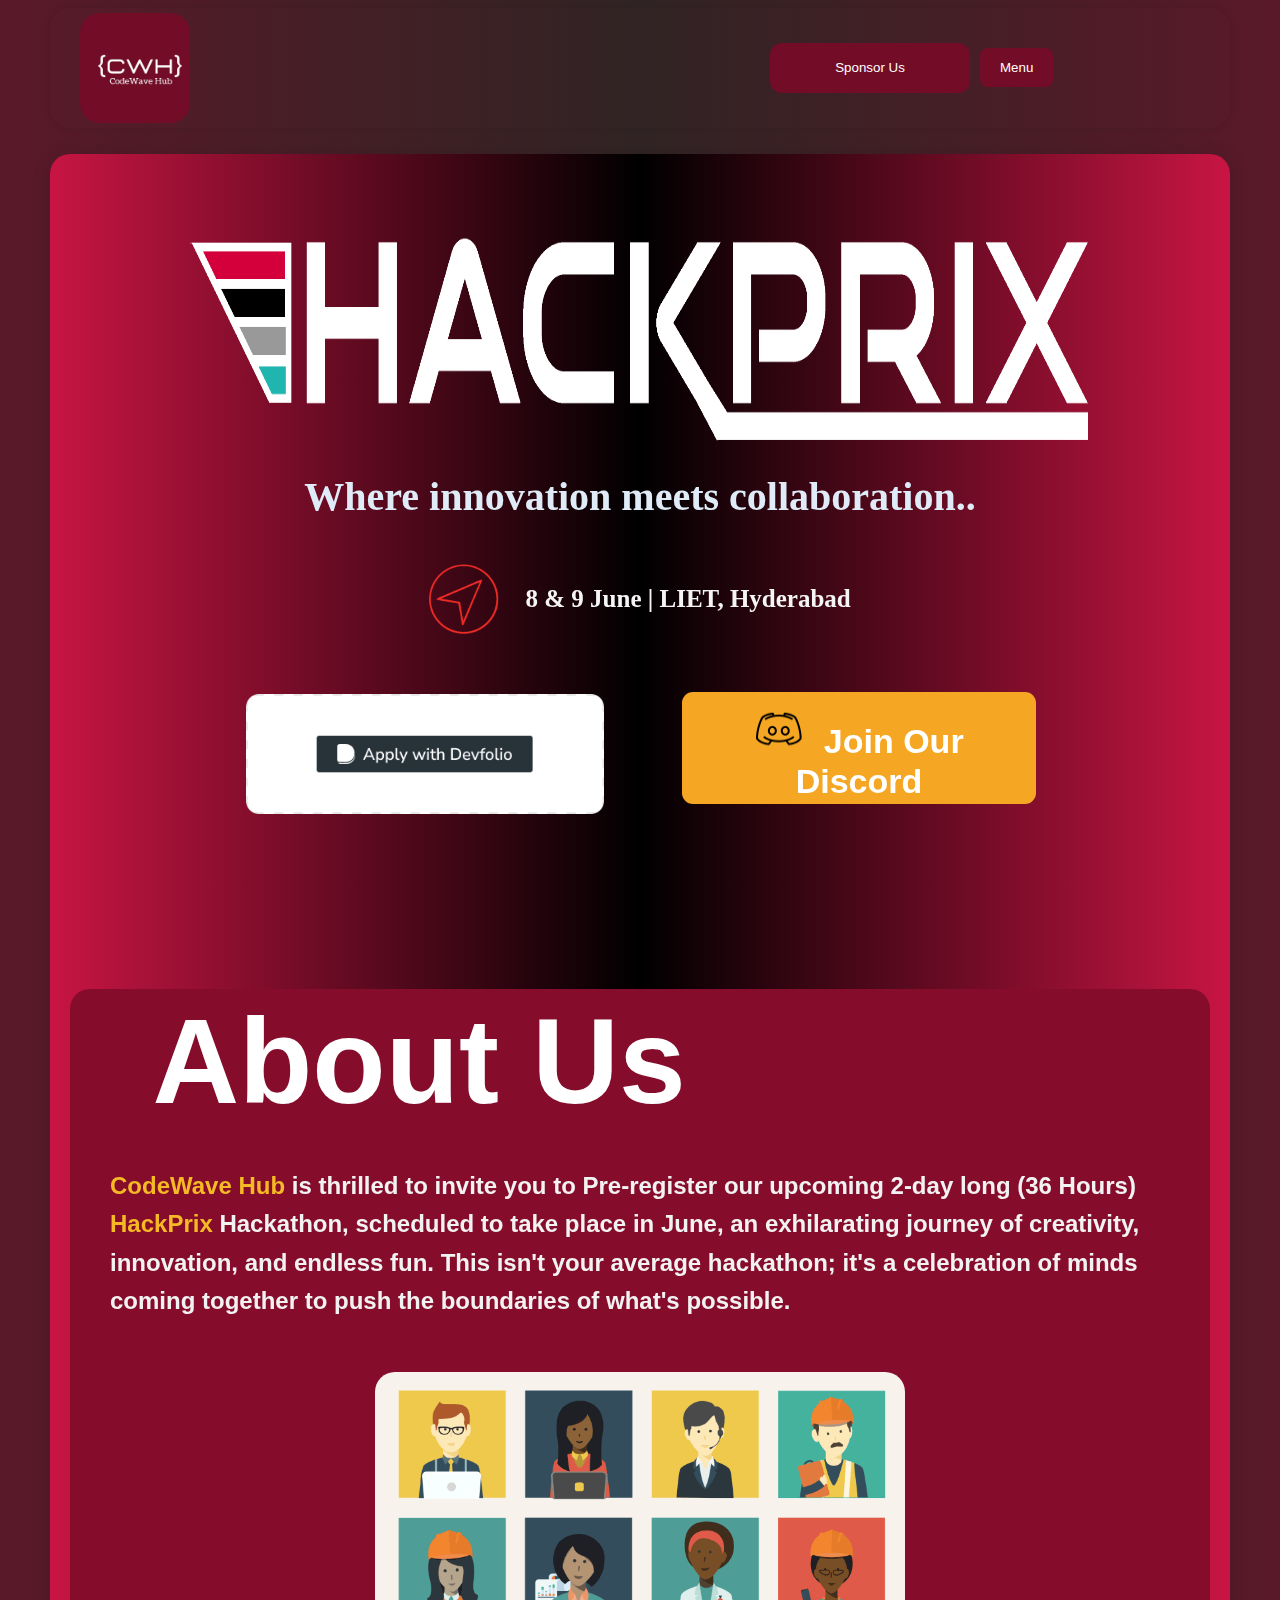
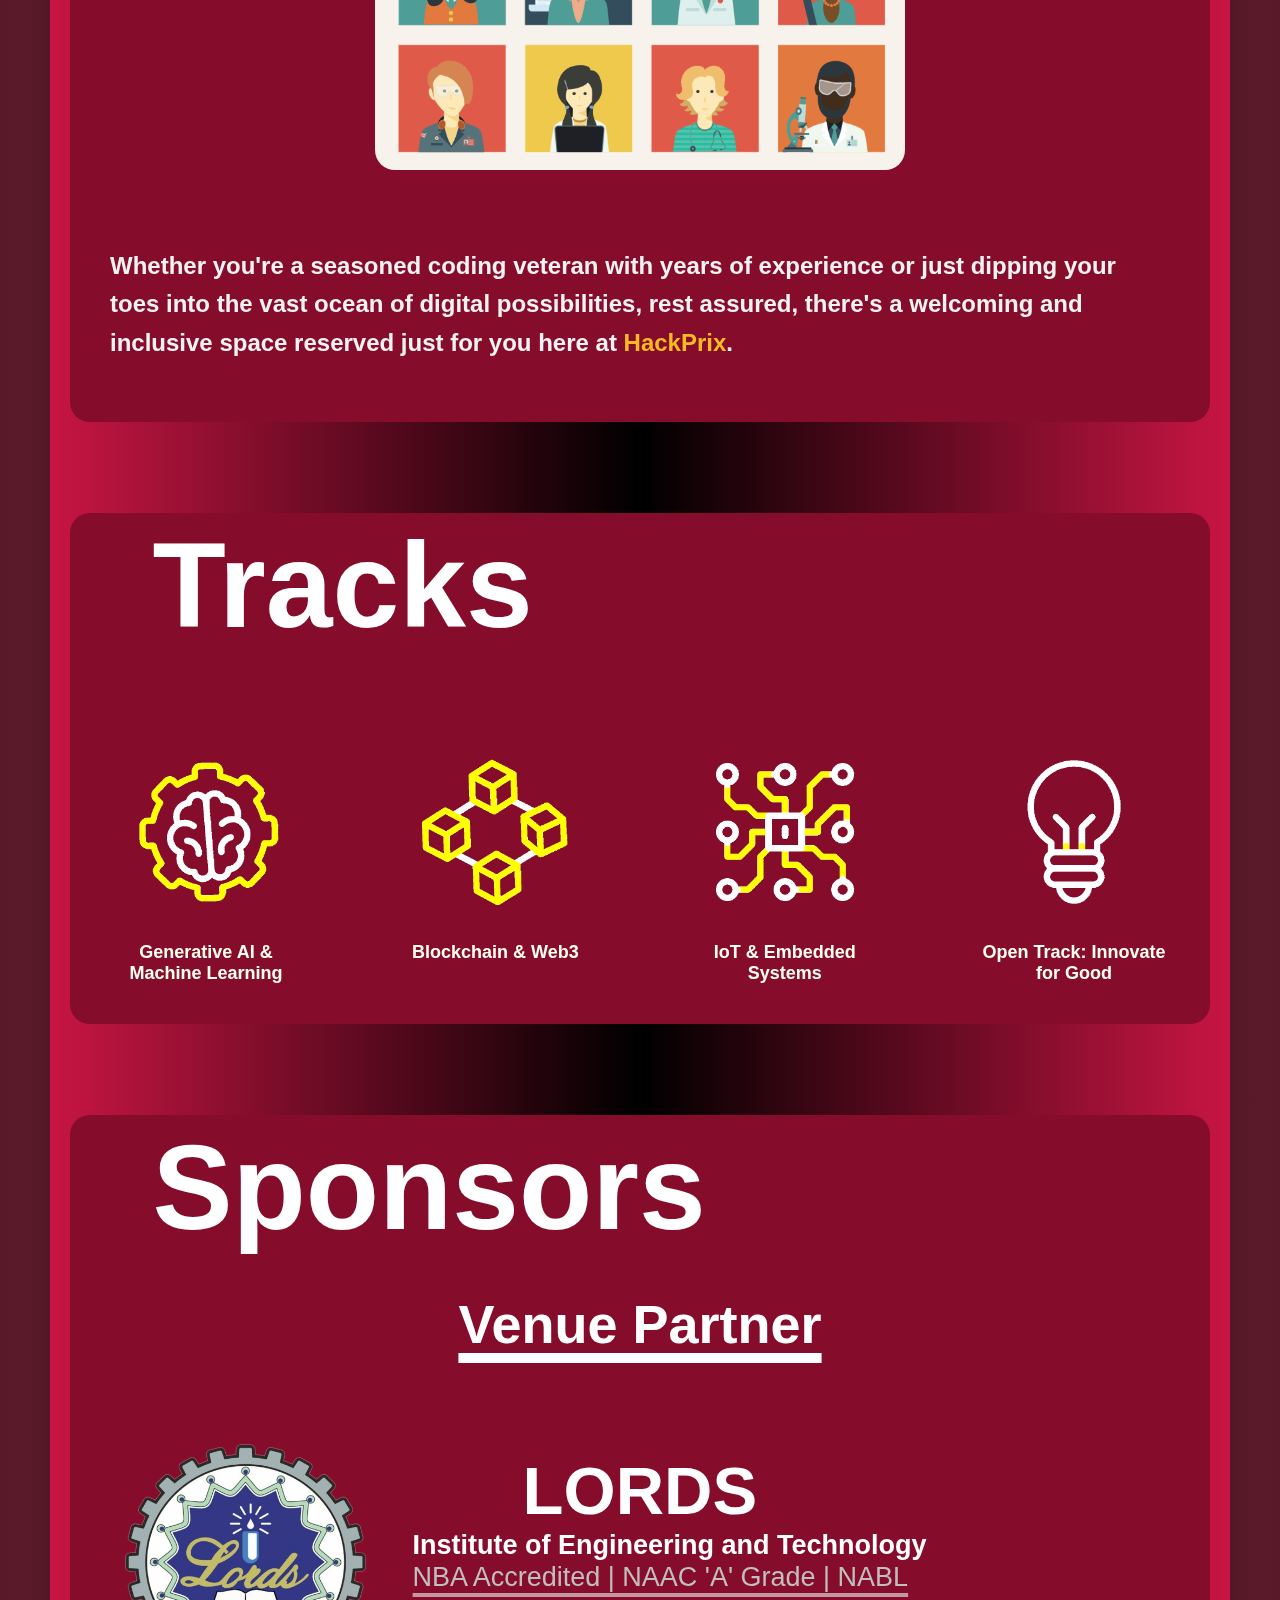
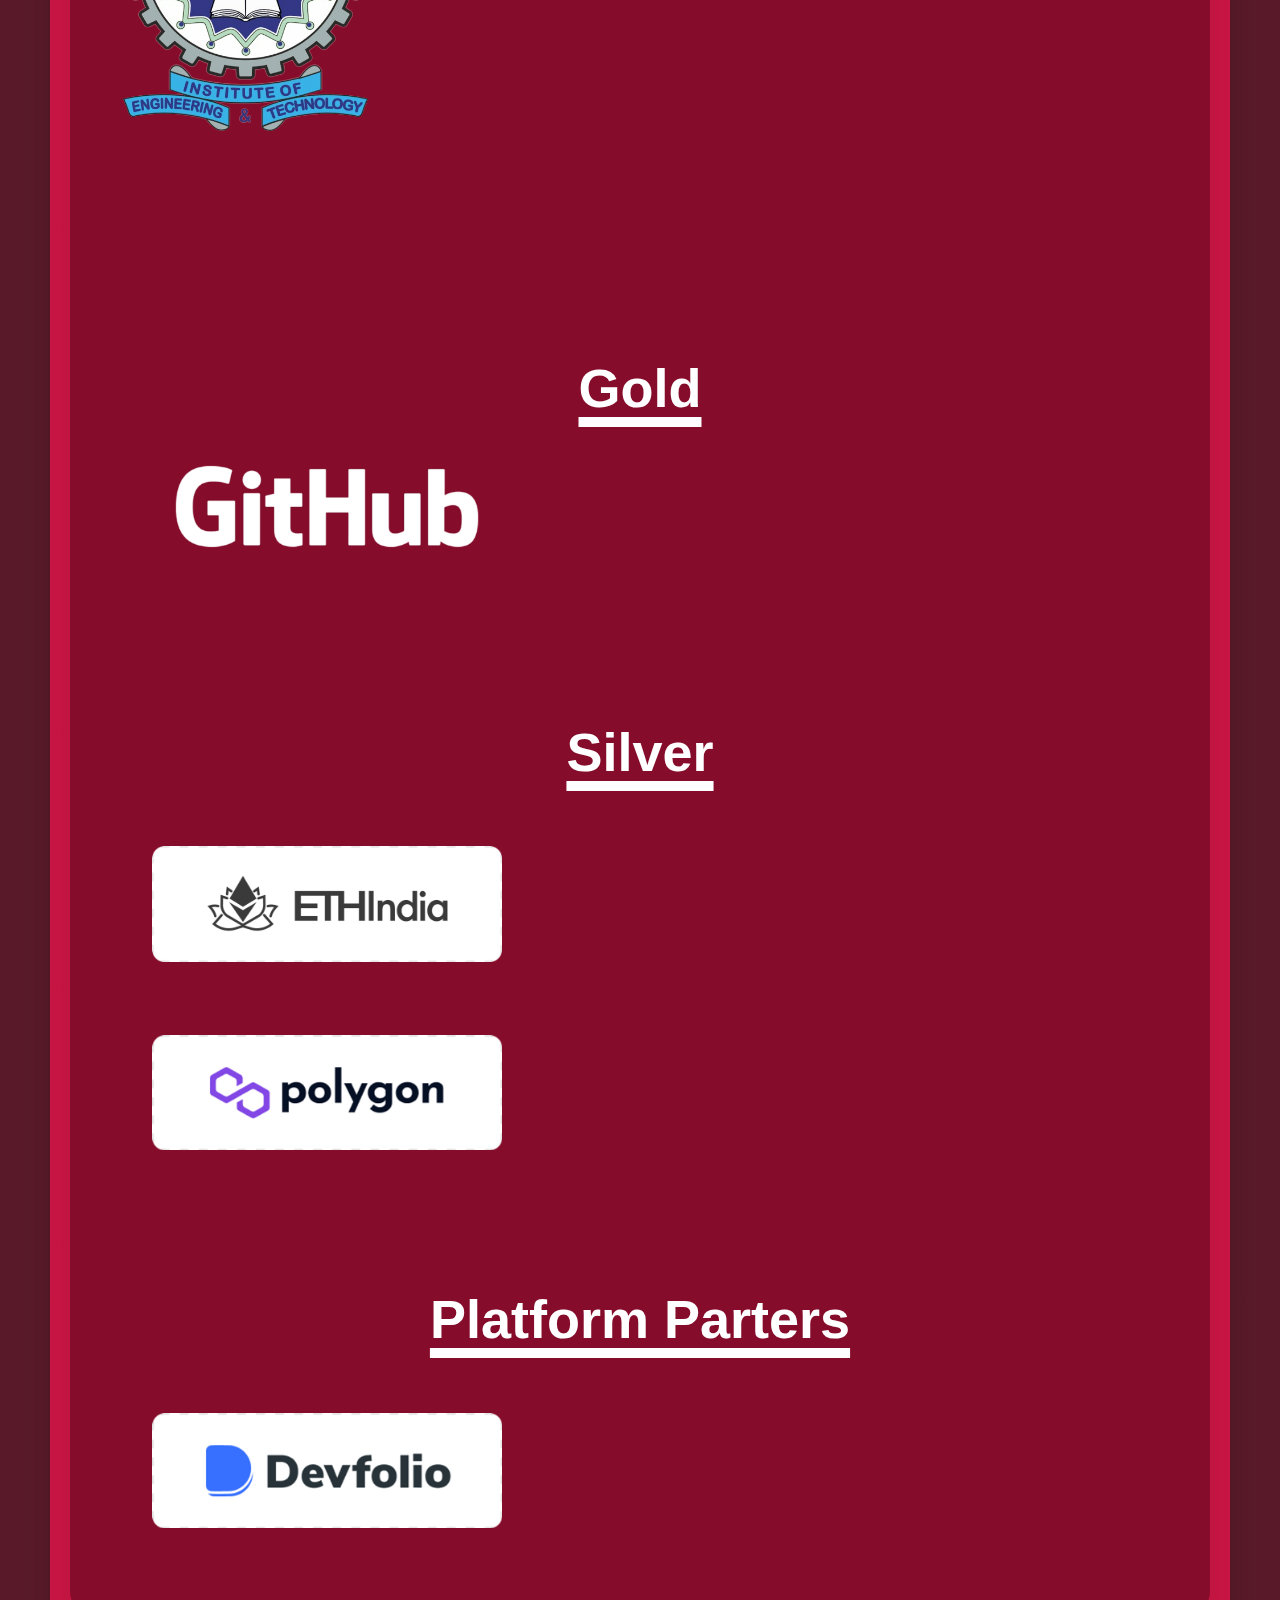
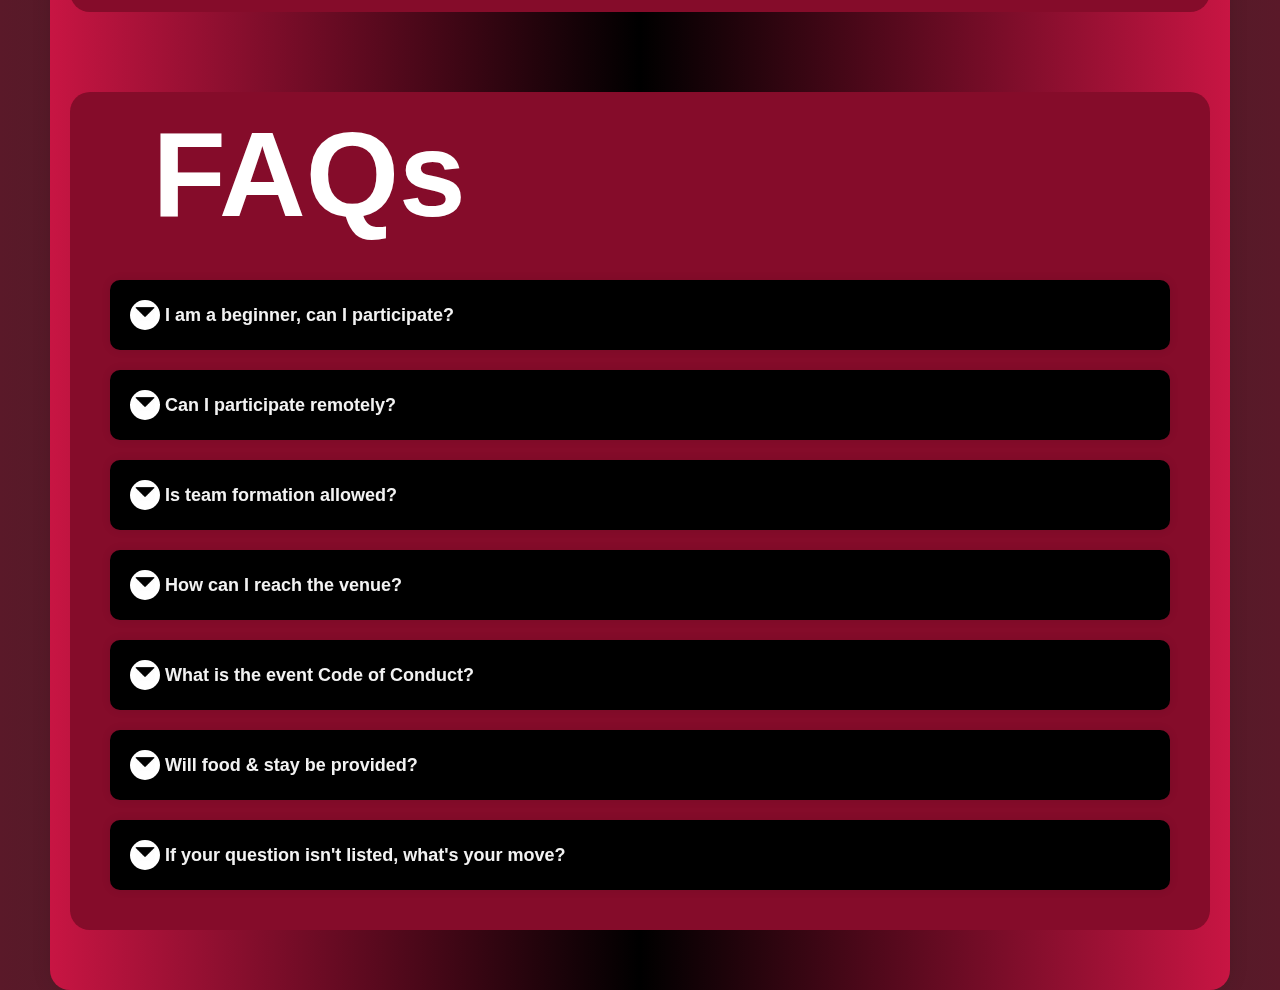
==== index.html @ 8ab07e9d "Update index.html" ====
<!DOCTYPE html>
<html lang="en">
<head>
  <meta charset="UTF-8">
  <meta name="viewport" content="width=device-width, initial-scale=1.0">
  <title>HackPrix</title>
  <link rel="stylesheet" href="responsive.css">
  <link rel="stylesheet" href="responsive1.css">
  <link rel="stylesheet" href="responsive2.css">
  <link rel="stylesheet" href="responsive3.css">
</head>
<body>
  <div class="video-background">
    <video autoplay loop muted>
      <source src="images/flag.mp4" type="video/mp4">
      Your browser does not support the video tag.
    </video>
  </div>
  <!-- Navigation container -->
  <div class="nav-container" id="navContainer">
    <!-- Navigation bar -->
    <nav>
      <div class="logo-container"> <!-- New logo container -->
        <div class="logo">
          <img src="images/CWH white.png" alt="Hackathon Logo">
        </div>
      </div>
      <div class="sponsor-btn">
        <button onclick="downloadPDF()">Sponsor Us</button>
      </div>    
      <div class="dropdown">
        <button class="dropbtn">Menu</button>
        <div class="dropdown-content">
          <a href="#about">About</a>
          <a href="#tracks">Tracks</a>
          <a href="#sponsors">Sponsors</a>
          <a href="#faqs">FAQs</a>
          <a href="#contact">Contact</a>
        </div>
      </div>
    </nav>
  </div>
</body>
</html>

  <div class="main-container">
    <div class="hackathon-info">
        <img src="images/1 HP Final logo white.PNG" alt="Hackathon Logo">
        <h2>Where innovation meets collaboration..</h2>
        <p><strong><a href="https://www.bing.com/ck/a?!&&p=c4b94406679c595bJmltdHM9MTcxMzMxMjAwMCZpZ3VpZD0wMTA1NWM1My03YzlkLTY4NDYtMjQzZC00Zjg5N2QzMDY5MzMmaW5zaWQ9NTkxMQ&ptn=3&ver=2&hsh=3&fclid=01055c53-7c9d-6846-243d-4f897d306933&u=[base64]&ntb=1"><img src="images/map.png" alt="Map Icon" class="map-icon"></a> 8 & 9 June | LIET, Hyderabad</strong></p>
        <div class="buttons">
          <a href="https://hackprix.devfolio.co/">
            <img src="images/applywithdevfolio1.png" alt="Apply with DEVFOLIO" class="devfolio-image">
          </a>          
            <button><a href="https://discord.com/invite/EbfEhyaNWK"><img src="images/discord.jpg" alt="Discord"> Join Our Discord</a></button>
        </div>
    </div>

    <!-- About Us section -->
    <section id="about" class="container">
      <div class="heading-container">
        <h1 class="back-text"></h1>
        <h1 class="front-text">About Us</h1>
      </div>
      <div class="content">
        <p style="text-align: left;">
          <span style="font-weight: bold; color: #f4b924;">CodeWave Hub</span> is thrilled to invite you to Pre-register our upcoming 2-day long (36 Hours) <span style="font-weight: bold; color: #f4b924;">HackPrix</span> Hackathon, scheduled to take place in June, an exhilarating journey of creativity, innovation, and endless fun. This isn't your average hackathon; it's a celebration of minds coming together to push the boundaries of what's possible.
        </p>
        <img src="images/working.gif" alt="About Us Image">
        <p style="text-align: left;">
          Whether you're a seasoned coding veteran with years of experience or just dipping your toes into the vast ocean of digital possibilities, rest assured, there's a welcoming and inclusive space reserved just for you here at <span style="font-weight: bold; color:#f4b924;">HackPrix</span>.
        </p>
      </div>
    </section>
  
  <section id="tracks" class="container">
    <div class="heading-container">
      <h1 class="back-text"></h1>
      <h1 class="front-text">Tracks</h1>
    </div>
    <div class="tracks-container">
      <div class="track">
        <img src="images/gen-ai.gif" alt="Generative AI & Machine Learning">
        <p>Generative AI & Machine Learning</p>
      </div>
      <div class="track">
        <img src="images/blockchain.gif" alt="Blockchain & Web3">
        <p>Blockchain & Web3</p>
      </div>
      <div class="track">
        <img src="images/iot.gif" alt="IoT & Embedded Systems">
        <p>IoT & Embedded Systems</p>
      </div>
<!--
      <div class="track">
        <img src="images/cloud.gif" alt="Cloud & DevOps">
        <p>Cloud & DevOps</p>
      </div>

-->
      <div class="track">
        <img src="images/open-innovation.gif" alt="Open Track: Innovate for Good">
        <p>Open Track: Innovate for Good</p>
      </div>
    </div>
  </section>


  <section id="sponsors" class="container">
    <div class="heading-container">
      <h1 class="back-text"></h1>
      <h1 class="front-text">Sponsors</h1>
    </div>
    <div class="sponsor-type venue-partner">
      <h2>Venue Partner</h2>
      <div class="partner">
        <img class="venue-partner-logos" src="images/LORDS.PNG" alt="Venue Partner Logo">
        <div class="partner-info">
          <p class="p1"><strong>LORDS </strong></p>
          <p class="p2"><strong>Institute of Engineering and Technology</strong></p>
          <p class="p3"><strong>NBA Accredited | NAAC 'A' Grade | NABL </strong></p>
          <p class="p4"><strong>UGC AUTONOMOUS</strong></p>
        </div>
      </div>
    </div>    
    <div class="sponsor-type gold-partner">
      <h2>Gold</h2>
      <div class="partner">
        <a href="https://education.github.com/benefits?utm_source=2024-06-08-HackPrix">
          <img class="gold-partner-logo" src="images/Github logo white 2.PNG" alt="Gold Partner Logo 1">
        </a>
      </div>
    </div>
    <div class="sponsor-type silver-partner">
      <h2>Silver</h2>
      <div class="partner">
        <img class="silver-partner-logo" src="images/eth.png" alt="ETHINDIA LOGO">
        <div class="partner-info">
        </div>
      </div>
      <div class="partner">
        <img class="silver-partner-logo" src="images/polygon.png" alt="POLYGON LOGO">
        <div class="partner-info">
        </div>
      </div>
    </div>
    <div class="sponsor-type platform-partner">
      <h2>Platform Parters</h2>
      <a href="https://devfolio.co/">
      <img class="platform-partner-logo" src="images/devfolio.png" alt="DEVFOLIO LOGO">
      </a>
    </div>    
  </section>
    

  <!-- FAQs section -->
  <section id="faqs" class="container">
    <div class="heading-container">
      <h1 class="back-text"></h1>
      <h1 class="front-text">FAQs</h1>
    </div>
    <div class="faqs-container">
      <div class="faq-item">
        <div class="faq-question">
          <div class="dropdown-btn">
            <img src="images/arrow.jpg" alt="Dropdown Icon" class="dropdown-icon">
          </div>
          <p>I am a beginner, can I participate?</p>
        </div>
        <div class="faq-answer">
          <p>Absolutely! We've got mentors, resources, and a series of tailored workshops specifically designed for beginners. Dive in and immerse yourself in your inaugural hackathon experience at Hackprix.</p>
        </div>
      </div>
   
      <div class="faq-item">
        <div class="faq-question">
          <div class="dropdown-btn">
            <img src="images/arrow.jpg" alt="Dropdown Icon" class="dropdown-icon">
          </div>
          <p>Can I participate remotely?</p>
        </div>
        <div class="faq-answer">
          <p>Hackprix is an in-person hackathon. So remote participation is not applicable.</p>
        </div>
      </div>
      <div class="faq-item">
        <div class="faq-question">
          <div class="dropdown-btn">
            <img src="images/arrow.jpg" alt="Dropdown Icon" class="dropdown-icon">
          </div>
          <p>Is team formation allowed?</p>
        </div>
        <div class="faq-answer">
          <p>Absolutely! Collaborating in teams of up to four is encouraged. Join our Discord Server to opt-in for team formation, where you'll be matched with compatible teammates. Of course, working solo is also an option.</p>
        </div>
      </div>

      <div class="faq-item">
        <div class="faq-question">
          <div class="dropdown-btn">
            <img src="images/arrow.jpg" alt="Dropdown Icon" class="dropdown-icon">
          </div>
          <p>How can I reach the venue?</p>
        </div>
        <div class="faq-answer">
          <p>
            The venue is conveniently located near 
            <a href="https://www.google.com/maps/d/u/0/viewer?mid=1GbdIdUPkQKfsqq6BZBp4euNUADQ&ll=17.218016416850293%2C78.4343733519165&z=14" style="color: orange;" target="_blank">Hyderabad RGI Airport</a> 
            and 
            <a href="https://www.bing.com/ck/a?!&&p=dc0e1fd8cb3cb960JmltdHM9MTcxMzMxMjAwMCZpZ3VpZD0wMTA1NWM1My03YzlkLTY4NDYtMjQzZC00Zjg5N2QzMDY5MzMmaW5zaWQ9NTgxNw&ptn=3&ver=2&hsh=3&fclid=01055c53-7c9d-6846-243d-4f897d306933&u=[base64]&ntb=1" style="color: orange;" target="_blank">Hyderabad Nampally Railway Station</a>, 
            ensuring easy access for attendees. Cab services are readily available from both transportation hubs to transport you directly to the venue.
          </p>
        </div>
      </div>
  
      <div class="faq-item">
        <div class="faq-question">
          <div class="dropdown-btn">
            <img src="images/arrow.jpg" alt="Dropdown Icon" class="dropdown-icon">
          </div>
          <p>What is the event Code of Conduct?</p>
        </div>
        <div class="faq-answer">
          <p>We want to ensure a positive experience for all participants. We will be following
            <a href="https://bit.ly/cwh-coc" style="color: orange;" target="_blank">Hackprix Code of Conduct.</a>
             We encourage you to read it.
          </p>
        </div>
      </div>
  
      <div class="faq-item">
        <div class="faq-question">
          <div class="dropdown-btn">
            <img src="images/arrow.jpg" alt="Dropdown Icon" class="dropdown-icon">
          </div>
          <p>Will food & stay be provided?</p>
        </div>
        <div class="faq-answer">
          <p>We've got lots of food and snacks for everyone, stay hacky and hydrated. Rooms for resting/sleeping will be arranged at the Campus (separately for opposite genders).</p>
        </div>
      </div>
  
      <div class="faq-item">
        <div class="faq-question">
          <div class="dropdown-btn">
            <img src="images/arrow.jpg" alt="Dropdown Icon" class="dropdown-icon">
          </div>
          <p>If your question isn't listed, what's your move?</p>
        </div>
        <div class="faq-answer">
          <p>For assistance, reach out to us at <span class="highlighted-email">contact@hackprix.tech</span>. We're here to help!</p>
        </div>
      </div>      
    </div>
  </section>
  <script src="script.js"></script>
</body>
</html>
---- responsive.css ----
@media only screen and (max-width: 480px) {  
    * {
  margin: 0;
  padding: 0;
  box-sizing: border-box;
    }

/* Body styles */
body {
  font-family: Arial, sans-serif;
  background-color: #850c2a; /* Fallback color */
  background-image: linear-gradient(to right, #5a1929, #312424, #5a1929); /* Gradient background */
}
html {
  height: 100%;
}

body {
  height: 100%;
  margin: 0;
  overflow-y: auto; /* Allow vertical scrolling */
  overflow-x: hidden; /* Hide horizontal scrolling */
}

.video-background {
  position: fixed; /* Position fixed to cover entire viewport */
  top: 0;
  left: 0;
  width: 100%;
  height: 100%;
  z-index: -1; /* Place behind other content */
  overflow: hidden; /* Hide overflow to prevent scrolling */
}

.video-background video {
  width: auto; /* Set width to auto for dynamic resizing */
  height: 100%; /* Ensure video covers entire viewport */
  min-width: 100%; /* Set minimum width to ensure video covers entire viewport */
  min-height: 100%; /* Set minimum height to ensure video covers entire viewport */
  object-fit: cover; /* Ensure video covers entire viewport */
}

/* Navigation container styles */
/* Navigation container styles */
/* Navigation container styles */
.nav-container {
  position: fixed;
  top: 0;
  left: 50px;
  right: 50px;
  width: calc(100% - 100px);
  margin-top: 0.6%;
  padding: 5px 20px;
  border-radius: 20px;
  box-shadow: 0 0 10px rgba(0, 0, 0, 0.1);
  transition: transform 0.3s, box-shadow 0.3s, background-color 0.3s, top 0.3s;
  z-index: 1000;
  margin-left: -23px;
}

.nav-container.hidden {
  top: -115px; /* Move the navigation bar above the viewport */
}

/* Navigation bar styles */
nav {
  display: flex;
  align-items: center;
  justify-content: space-between;
}
.logo-container {
  background-color: #730c26;
  border-radius: 20px;
  overflow: hidden;
  width: 100px;
  height: 100px;
  padding: 50px;
  transition: all 0.3s ease;
  margin-left: 1px;
}


.logo-container:hover {
  transform: scale(1.03); /* Enlarge on hover */
  margin-top: -5px; /* Bring up slightly on hover */
}


.logo {
  padding: 0; /* Reset padding */
}

.logo img {
  width: 105px;
  height: auto;
  margin-left: -50px;
  margin-top: -52px;
  object-fit: cover;
  image-rendering: crisp-edges; /* For browsers that support crisp-edges */
  image-rendering: -webkit-optimize-contrast; /* For Edge 79+ */
  background-size: cover;
}

/* Sponsor button container styles */
.sponsor-btn {
  margin-left: 43px;
  position: relative;
}

/* Dropdown button container styles */
.dropdown {
  margin-left: auto; /* Pushes both to the right */
  position: relative; /* Added position relative for z-index */
  margin-left:50px ;
  
}

/* Sponsor button styles */
.sponsor-btn button {
  background-color: #730c26; /* Green */
  color: white;
  padding: 12px 6px; /* Increased button size */
  border: none;
  border-radius: 12px; /* Increased border radius */
  width: 150px;
  height: 50px;
  cursor: pointer;
  transition: all 0.3s; /* Transition all properties */
  z-index: 1; /* Ensure button stays on top when hovered */
  font-size: 15px;
}

.sponsor-btn button:hover {
  background-color: #ffffff;
  color: #000000;
  transform: scale(1.1); /* Enlarge button on hover */
  box-shadow: 0 0 20px rgba(0, 0, 0, 0.3); /* Add shadow on hover */
}

/* Dropdown button styles */
.dropbtn {
  background-color: #730c26; /* Blue */
  color: white;
  padding: 12px 20px; /* Adjusted button padding */
  border: none;
  border-radius: 8px; /* Increased border radius */
  cursor: pointer;
  transition: all 0.3s; /* Transition all properties */
  z-index: 1; /* Ensure button stays on top when hovered */
  margin-left: -20px;
}

.dropbtn:hover {
  background-color: #ffffff;
  color: #000000;
  transform: scale(1.1); /* Enlarge button on hover */
  box-shadow: 0 0 20px rgba(0, 0, 0, 0.3); /* Add shadow on hover */
}

/* Dropdown content styles */
.dropdown-content {
  display: none;
  position: absolute;
  background-color: #f9f9f9;
  min-width: 160px;
  border-radius: 8px; /* Increased border radius */
  box-shadow: 0 8px 16px 0 rgba(0, 0, 0, 0.2);
  z-index: 1;
}

.dropdown-content a {
  color: black;
  padding: 12px 16px;
  text-decoration: none;
  display: block;
  transition: background-color 0.3s;
}

.dropdown-content a:hover {
  background-color: #f1f1f1;
}

.dropdown:hover .dropdown-content {
  display: block;
}


/* Main container styles */
.main-container {
  background-color: #c81543;
  background-image: linear-gradient(to right, #c81543, #000000, #c81543);
  border-radius: 20px;
  padding: 20px;
  margin: -130px;
  box-shadow: 0 0 20px rgba(0, 0, 0, 0.1);
  margin-top: 38%;
  transition: transform 0.3s, box-shadow 0.3s;
  margin-left: 0px;
}

.main-container:hover {
  transform: scale(1.004); /* Enlarge the container slightly */
}


/* Hackathon info container */
.hackathon-info {
  text-align: center;
  margin-bottom: 20px;
}

/* Logo styling */
.hackathon-info img {
  width: 400px; /* Increased logo size */
  height: 250px; /* Maintain aspect ratio */
  margin-top: 3%;
  align-items: center;
  transition: transform 0.3s;
}
/* Text styling */
.hackathon-info h2 {
  font-size: 20px; /* Larger font size */
  font-weight: bold;
  margin-bottom: 10px; /* Space between text and dates */
  font-family: "Times New Roman", Times, serif; /* Good bold font */
  color: rgb(255, 255, 255);
  transition: font-size 0.3s; /* Add transition effect */
  margin-top: 1%;
}
.hackathon-info p {
  font-size: 20px; /* Larger font size */
  font-weight: bold;
  font-family: Georgia, 'Times New Roman', Times, serif;
  margin-bottom: 20px; /* Space between dates and buttons */
  color: whitesmoke;
  transition: font-size 0.3s; /* Add transition effect */
}
.hackathon-info img.map-icon {
  width: 70px;
height: 70px; /* Adjust the size of the map icon */
  vertical-align: middle; /* Align the icon vertically with text */
  margin-right: 20px; /* Add some space between the icon and text */
  display: inline-block;
  margin-bottom: 38px;
}


/* Buttons container */
.buttons {
  display: flex;
  justify-content: center;
  gap: 20px; /* Add gap between buttons */
}

.buttons button {
  font-size: 17px;
  font-weight: bold;
  font-family: 'Franklin Gothic Medium', 'Arial Narrow', Arial, sans-serif;
  width: 211px; /* Adjust width to fit content */
  height: 82px;
  color: rgb(240, 218, 218);
  border: none;
  border-radius: 9px;
  background: linear-gradient(rgba(245, 166, 35, 1), rgba(245, 166, 35, 1));
  padding: 0 20px; /* Add padding for spacing */
  display: flex;
  align-items: center; /* Center items vertically */
  text-align:start;
}

.buttons button:hover {
  background: linear-gradient(rgba(199, 158, 90, 1), rgba(248, 231, 28, 1));
}

/* Link styling */
.buttons a {
  color: white;
  text-decoration: none;
}

/* Icon styling */
.buttons button img {
  width: 25px;
  height: 25px;
  margin-right: 0px; /* Add space between icon and text */
}

.hackathon-info .devfolio-image {
  width: 204px;
  height: 80px;
  margin-top: 0.5%;
  margin-left: 0.5%;
}




/* Section styles */
section {
  margin-bottom: 40px;
}

/* Add hover effect to sections */
section:hover {
  background-color: #f1f1f1;
  transition: background-color 0.3s;
}
/* About Us section styles */
#about.container {
  padding: 40px;
  background-color: #850c2a; /* Dark red background */
  border-radius: 20px;
  margin-top: 15%;
  transition: transform 0.3s, box-shadow 0.3s; /* Add transition for smooth effect */
}

#about.container:hover {
  transform: scale(1.01); /* Enlarge the container slightly */
}


/* Heading container */
#about .heading-container {
  position: relative;
  text-align: center;
  margin-bottom: 30px;
}

/* Back text */
#about .back-text {
  font-size: 68px; /* Larger font size */
  font-weight: bold; /* Bold font */
  color: rgba(255, 255, 255, 0.1); /* Opaque white color */
  position: absolute;
  margin-top: 1%;
  top: 60%;
  left: 0.1%;
  transform: translateY(-50%);
  z-index: 1; /* Adjusted z-index */
}

/* Front text */
#about .front-text {
  font-size: 60px; /* Smaller font size */
  color: #fff; /* White color */
  font-weight: bold;
  position: absolute;
  margin-top: 3%;
  top: 50%;
  left: 4%;
  transform: translateY(-50%);
  z-index: 2; /* Ensure front text is on top */
  transition: transform 0.3s, z-index 0.3s; /* Add transition for smooth effect */
}

#about.container:hover .front-text {
  transform: translateY(-50%) scale(1.1); /* Enlarge and move towards the screen on hover */
  z-index: 3; /* Ensure front text is on top when hovered */
}

/* Content container */
#about .content {
  text-align: center;
  margin-top: 13%;
  transition: transform 0.3s, z-index 0.3s; /* Add transition for smooth effect */
}

#about.container:hover .content {
  transform: scale(1.03); /* Enlarge the content on hover */
  z-index: 3; /* Ensure content is on top when hovered */
}


/* Text styling */
#about .content p {
  font-size: 24px;
  font-weight: bold;
  font-family: 'Arial', sans-serif;
  color: #f2f2f2; /* Light gray color */
  line-height: 1.6; /* Line height for readability */
  margin-bottom: 20px;
  margin-top: 5%;
}

/* Highlighted words */
#about .content p span {
  font-weight: bold;
  color: #f46d24; /* Orange color */
}

/* Image styling */
#about .content img {
  width: 90%; /* Make image fill container */
  border-radius: 20px; /* Rounded corners */
  margin-bottom: 20px;
  transition: transform 0.3s, z-index 0.3s; /* Add transition for smooth effect */
  margin-top: 3%;
}

#about.container:hover .content img {
  transform: scale(1.1); /* Enlarge the image on hover */
  z-index: 3; /* Ensure image is on top when hovered */
}


/* Tracks section styles */
#tracks.container {
  padding: 40px;
  background-color: #850c2a; /* Dark red background */
  border-radius: 20px;
  margin-top: 8%;
  transition: transform 0.3s, box-shadow 0.3s; /* Add transition for smooth effect */
}

#tracks.container:hover {
  transform: scale(1.01); /* Enlarge the container slightly */
}

/* Heading container */
#tracks .heading-container {
  position: relative;
  text-align: center;
  margin-bottom: 30px;
}

/* Back text */
#tracks .back-text {
  font-size: 80px; /* Larger font size */
  font-weight: bold; /* Bold font */
  color: rgba(255, 255, 255, 0.1); /* Opaque white color */
  position: absolute;
  margin-top: 4%;
  top: 60%;
  left: 0.1%;
  transform: translateY(-50%);
  z-index: 1; /* Adjusted z-index */
}

/* Front text */
#tracks .front-text {
  font-size: 60px; /* Smaller font size */
  color: #fff; /* White color */
  font-weight: bold;
  position: absolute;
  margin-top: 3%;
  top: 50%;
  left: 4%;
  transform: translateY(-50%);
  z-index: 2; /* Ensure front text is on top */
  transition: transform 0.3s, z-index 0.3s; /* Add transition for smooth effect */
}

#tracks.container:hover .front-text {
  transform: translateY(-50%) scale(1.1); /* Enlarge and move towards the screen on hover */
  z-index: 3; /* Ensure front text is on top when hovered */
}

/* Tracks container */
.tracks-container {
  margin-top: 10%;
  display: flex;
  justify-content: space-between;
  flex-wrap: wrap;
  gap: 20px; /* Add gap between tracks */
}

/* Individual track */
.track {
  text-align: center;
  width: calc(20% - 20px); /* Set width for each track with gap */
}

/* Track image */
.track img {
  width: 100%;
  border-radius: 20px;
  transition: transform 0.3s, z-index 0.3s; /* Add transition for smooth effect */
  margin-top: 40%;
}

.track:hover img {
  transform: scale(1.3); /* Enlarge the image on hover */
  z-index: 3; /* Ensure image is on top when hovered */
}

/* Track name */

.track:hover p {
  color: #60ff65; /* Orange color */
  transform: scale(1.1); /* Enlarge the text on hover */
}
.track p {
  color: #FFE;
  font-size: 12px;
  font-weight: bold;
  margin-top: 10px;
}
/* Highlighted words */
.track p span {
  font-weight: bold;
  color: #f46d24; /* Orange color */
}


/* FAQs section styles */
#faqs.container {
  padding: 40px;
  background-color: #850c2a; /* Dark red background */
  border-radius: 20px;
  margin-top: 7%;
  transition: transform 0.3s, box-shadow 0.3s; /* Add transition for smooth effect */
}
.highlighted-email {
  color: yellow;
  cursor: pointer;
}

#faqs.container:hover {
  transform: scale(1.01); /* Enlarge the container slightly */
}

/* Heading container */
#faqs .heading-container {
  position: relative;
  text-align: center;
  margin-bottom: 100px;
}

/* Back text */
#faqs .back-text {
  font-size: 100px;
  font-weight: bold;
  color: rgba(255, 255, 255, 0.1); /* Opaque white color */
  position: absolute;
  margin-top: 4%;
  top: 60%;
  left: 0.1%;
  transform: translateY(-50%);
  z-index: 1; /* Adjusted z-index */
}

/* Front text */
#faqs .front-text {
  font-size: 60px;
  color: #fff;
  font-weight: bold;
  position: absolute;
  margin-top: 4%;
  top: 50%;
  left: 4%;
  transform: translateY(-50%);
  z-index: 2; /* Ensure front text is on top */
  transition: transform 0.3s, z-index 0.3s; /* Add transition for smooth effect */
}

#faqs.container:hover .front-text {
  transform: translateY(-50%) scale(1.1); /* Enlarge and move towards the screen on hover */
  z-index: 3; /* Ensure front text is on top when hovered */
}

/* FAQs container */
.faqs-container {
  display: flex;
  flex-direction: column;
  gap: 20px; /* Gap between FAQ items */
  margin-top: 14%;
}

/* FAQ item */
.faq-item {
  background-color: #000000; /* Light gray background */
  padding: 20px;
  border-radius: 10px;
  box-shadow: 0 0 10px rgba(0, 0, 0, 0.1); /* Shadow effect */
  transition: transform 0.3s ease; /* Smooth transition */
}

/* Enlarge and move up when hovered */
.faq-item:hover {
  transform: translateY(-5px) scale(1.03); /* Move up slightly and enlarge */
}

/* FAQ question */
.faq-question {
  display: flex;
  align-items: center;
  gap: 5px;
  cursor: pointer; /* Add pointer cursor for interaction */
  color: #f2f2f2;
  font-size: large;
  font-family: Arial, Helvetica, sans-serif;
  font-weight: bold;
}

/* Question icon */
.question-icon {
  width: 30px; /* Adjust icon size */
  color: #f1f1f1;
}

/* FAQ answer */
.faq-answer {
  margin-top: 1.5%;
  display: none; /* Hide answer by default */
  color: #f2f2f2;
  font-size: large;
  gap: 21px;
  font-family: Arial, Helvetica, sans-serif;
  font-weight: bold;
}

/* Show answer when FAQ question is clicked */
.faq-question.active + .faq-answer {
  display: block;
  font-size: large;
  gap: 5px;
}

/* Answer icon */
.answer-icon {
  width: 20px; /* Adjust icon size */
  height: 20px;
  margin-left: 0.5%;
}

/* Question text */
.faq-question p {
  margin: 0;
}

/* FAQ question container */
.faq-question {
  display: flex;
  align-items: center;
}

/* Question icon */
.question-icon {
  width: 30px;
  height: 30px;
  margin-right: 10px;
}

/* FAQ answer container */
.faq-answer {
  display: none; /* Initially hide the answer */
}

/* Add CSS for dropdown button */
.dropdown-btn {
  cursor: pointer;
  display: inline-block;
  width: 30px;
  height: 30px;
  background-color: #fff; /* Background color of the button */
  border-radius: 50%; /* Make it circular */
  text-align: center;
  line-height: 30px;
}

/* Style the dropdown icon */
.dropdown-icon {
  width: 20px; /* Adjust icon size */
  height: 20px;
}

/* Rotate the dropdown icon when the dropdown is open */
.rotate {
  transform: rotate(180deg);
}



/* Sponsors section styles */
#sponsors.container {
  padding: 40px;
  background-color: #850c2a; /* Dark red background */
  border-radius: 20px;
  margin-top: 8%;
  transition: transform 0.3s, box-shadow 0.3s; /* Add transition for smooth effect */
}

#sponsors.container:hover {
  transform: scale(1.01); /* Enlarge the container slightly */
}

/* Heading container */
#sponsors .heading-container {
  position: relative;
  text-align: center;
  margin-bottom: 30px;
}

/* Back text */
#sponsors .back-text {
  font-size: 70px; /* Larger font size */
  font-weight: bold; /* Bold font */
  color: rgba(255, 255, 255, 0.1); /* Opaque white color */
  position: absolute;
  margin-top: 1%;
  top: 60%;
  left: -4%;
  transform: translateY(-50%);
  z-index: 1; /* Adjusted z-index */
}

/* Front text */
#sponsors .front-text {
  font-size: 60px; /* Smaller font size */
  color: #fff; /* White color */
  font-weight: bold;
  position: absolute;
  margin-top: 2%;
  top: 50%;
  left: 4%;
  transform: translateY(-50%);
  z-index: 2; /* Ensure front text is on top */
  transition: transform 0.3s, z-index 0.3s; /* Add transition for smooth effect */
}

#sponsors.container:hover .front-text {
  transform: translateY(-50%) scale(1.1); /* Enlarge and move towards the screen on hover */
  z-index: 3; /* Ensure front text is on top when hovered */
}

/* Sponsor type styles */
.sponsor-type {
  margin-bottom: 40px;
  margin-top: 13%;
}

.sponsor-type h2 {
  margin-top: 20%;
  font-size: 40px;
  font-family: Arial, Helvetica, sans-serif;
  text-decoration-line: underline;
  text-decoration-thickness: 10px; 
  text-underline-offset: 10px;
  color: #efa911;
  font-weight: bolder;
  margin-bottom: 10px;
  transition: transform 0.3s;
  text-align: center;
}

.sponsor-type h2:hover {
  transform: scale(1.03); 
}

/* Partner styles */
.partner {
  display: flex;
  align-items: center;
  margin-bottom: 20px;
  gap: 2px;
}


.partner-info p {
  margin-top: 5px;
}
.venue-partner-logos{
  width: 120px;
  height: auto;
  transition: transform 0.3s ease-in-out;
  margin-top: 10%;
  margin-left: 4%;
}

.partner-info p.p1 {
  font-family: 'Franklin Gothic Medium', 'Arial Narrow', Arial, sans-serif;
  font-size: 50px;
  font-weight: bolder;
  margin-left: 30px;
  margin-top: 12%;
  color: #ffffff;
}

.partner-info p.p2 {
  font-size: 10px;
  margin-left: 15px;
  margin-top: 0.1%;
  font-weight: bold;
  color: #ffffff;
}

.partner-info p.p3 {
  font-size: 10px;
  margin-left: 15px;
  margin-top: 0.1%;
  font-weight: lighter;
  color: #c1bebe;
  font-style: normal;
  text-decoration: underline;
  text-decoration-color: #e6e2e0a7;
  text-decoration-thickness: 4px;
  text-underline-offset: 7px;
}

.partner-info p.p4 {
  font-size:15px;
  margin-left: 15px;
  margin-top: 6%;
  font-weight: bold;
  color: #ffffff;
}

/* Accessing Gold Partner elements in CSS */
.gold-partner {
  margin-top: 3%;
}
.gold-partner .gold-partner-logo {
  margin-left: -2%;
width: 250px;
transition: transform 0.3s ease-in-out;
margin-top: 2%;
}
.gold-partner .gold-partner-logo:hover {
  transform: scale(1.1); /* Enlarge the image on hover */
}

/*platform partner*/
.platform-partner .platform-partner-logo {
  width: 250px;
  height: auto;
  transition: transform 0.3s ease-in-out;
  margin-top: 5%;
  margin-left: 4%;
}
.platform-partner .platform-partner-logo:hover {
  transform: scale(1.1); 
}

.silver-partner-logo {
  width: 230px;
  height: auto;
  transition: transform 0.3s ease-in-out;
  margin-top: 5%;
  margin-left: 4%;
}
.silver-partner-logo:hover{
  transform: scale(1.1); 
}

/*venue partner*/
.venue-partner-logo {
  width: 200px;
  height: auto;
  transition: transform 0.3s ease-in-out;
  margin-top: 5%;
  margin-left: 4%;
}
.venue-partner-logo:hover{
  transform: scale(1.1); 
}

.sponsor-type .partner-info .p1 {
  color:#ffffff;
}
}
---- responsive1.css ----
@media only screen and (min-width: 1200px) and (max-width: 1566px) {    
    * {
    margin: 0;
    padding: 0;
    box-sizing: border-box;
    } 
  /* Body styles */
  body {
    font-family: Arial, sans-serif;
    background-color: #850c2a; /* Fallback color */
    background-image: linear-gradient(to right, #5a1929, #312424, #5a1929); /* Gradient background */
  }

  html {
    height: 100%;
  }
  
  body {
    height: 100%;
    margin: 0;
    overflow-y: auto; /* Allow vertical scrolling */
    overflow-x: hidden; /* Hide horizontal scrolling */
  }
  
  .video-background {
    position: fixed; /* Position fixed to cover entire viewport */
    top: 0;
    left: 0;
    width: 100%;
    height: 100%;
    z-index: -1; /* Place behind other content */
    overflow: hidden; /* Hide overflow to prevent scrolling */
  }
  
  .video-background video {
    width: auto; /* Set width to auto for dynamic resizing */
    height: 100%; /* Ensure video covers entire viewport */
    min-width: 100%; /* Set minimum width to ensure video covers entire viewport */
    min-height: 100%; /* Set minimum height to ensure video covers entire viewport */
    object-fit: cover; /* Ensure video covers entire viewport */
  }
  
  /* Navigation container styles */
  /* Navigation container styles */
  /* Navigation container styles */
  .nav-container {
    position: fixed;
    top: 0;
    left: 50px; /* Adjust left padding */
    right: 50px; /* Adjust right padding */
    width: calc(100% - 100px); /* Calculate width to subtract left and right padding */
    margin-top: 0.6%;
    padding: 5px 20px;
    border-radius: 20px; /* Rounded corners */
    box-shadow: 0 0 10px rgba(0, 0, 0, 0.1);
    transition: transform 0.3s, box-shadow 0.3s, background-color 0.3s, top 0.3s; /* Add transition for smooth effect */
    z-index: 1000; /* Ensure it's above other elements */
  }
  
  .nav-container.hidden {
    top: -125px; /* Move the navigation bar above the viewport */
  }
  
  /* Navigation bar styles */
  nav {
    display: flex;
    align-items: center;
    justify-content: space-between;
  }
  
  
  
  .logo-container {
    background-color: #730c26;
    border-radius: 20px;
    overflow: hidden;
    width: 100px;
    height: 100px;
    padding: 55px;
    transition: all 0.3s ease;
    margin-left: 10px;
}
  
  
  .logo-container:hover {
    transform: scale(1.03); /* Enlarge on hover */
    margin-top: -5px; /* Bring up slightly on hover */
  }
  
  
  .logo {
    padding: 0; /* Reset padding */
  }
  
  .logo img {
    width: 100px;
    height: auto;
    margin-left: -45px;
    margin-top: -50px;
}
  
  /* Sponsor button container styles */
  .sponsor-btn {
    margin-left: 580px;
    position: relative; /* Added position relative for z-index */
  }
  
  /* Dropdown button container styles */
  .dropdown {
    margin-right: 500px; /* Pushes both to the right */
    position: relative; /* Added position relative for z-index */
    
  }
  
  /* Sponsor button styles */
  .sponsor-btn button {
    background-color: #730c26; /* Green */
    color: white;
    padding: 12px 60px; /* Increased button size */
    border: none;
    border-radius: 12px; /* Increased border radius */
    width: 200px;
    height: 50px;
    cursor: pointer;
    transition: all 0.3s; /* Transition all properties */
    z-index: 1; /* Ensure button stays on top when hovered */
  }
  
  .sponsor-btn button:hover {
    background-color: #ffffff;
    color: #000000;
    transform: scale(1.1); /* Enlarge button on hover */
    box-shadow: 0 0 20px rgba(0, 0, 0, 0.3); /* Add shadow on hover */
  }
  
  /* Dropdown button styles */
  .dropbtn {
    background-color: #730c26; /* Blue */
    color: white;
    padding: 12px 20px; /* Adjusted button padding */
    border: none;
    border-radius: 8px; /* Increased border radius */
    cursor: pointer;
    transition: all 0.3s; /* Transition all properties */
    z-index: 1; /* Ensure button stays on top when hovered */
    margin-left:10px;
  }
  
  .dropbtn:hover {
    background-color: #ffffff;
    color: #000000;
    transform: scale(1.1); /* Enlarge button on hover */
    box-shadow: 0 0 20px rgba(0, 0, 0, 0.3); /* Add shadow on hover */
  }
  
  /* Dropdown content styles */
  .dropdown-content {
    display: none;
    position: absolute;
    background-color: #f9f9f9;
    min-width: 160px;
    border-radius: 8px; /* Increased border radius */
    box-shadow: 0 8px 16px 0 rgba(0, 0, 0, 0.2);
    z-index: 1;
  }
  
  .dropdown-content a {
    color: black;
    padding: 12px 16px;
    text-decoration: none;
    display: block;
    transition: background-color 0.3s;
  }
  
  .dropdown-content a:hover {
    background-color: #f1f1f1;
  }
  
  .dropdown:hover .dropdown-content {
    display: block;
  }
  
  
  /* Main container styles */
  .main-container {
    background-color: #c81543; /* Fallback color */
    background-image: linear-gradient(to right, #c81543, #000000, #c81543);
    border-radius: 20px;
    padding: 20px;
    margin: 50px;
    box-shadow: 0 0 20px rgba(0, 0, 0, 0.1);
    margin-top: 12%;
    transition: transform 0.3s, box-shadow 0.3s; /* Add transition for smooth effect */
  }
  
  .main-container:hover {
    transform: scale(1.004); /* Enlarge the container slightly */
  }
  
  
  /* Hackathon info container */
  .hackathon-info {
    text-align: center;
    margin-bottom: 20px;
  }
  
  /* Logo styling */
  .hackathon-info img {
    width: 900px; /* Increased logo size */
    height: 250px; /* Maintain aspect ratio */
    margin-top: 3%;
    align-items: center;
    transition: transform 0.3s; /* Add transition effect */
  }
  /* Text styling */
  .hackathon-info h2 {
    font-size: 40px; /* Larger font size */
    font-weight: bold;
    margin-bottom: 10px; /* Space between text and dates */
    font-family: "Times New Roman", Times, serif; /* Good bold font */
    color: rgb(223, 236, 248);
    transition: font-size 0.3s; /* Add transition effect */
    margin-top: 1%;
  }
  .hackathon-info p {
    font-size: 25px; /* Larger font size */
    font-weight: bold;
    font-family: Georgia, 'Times New Roman', Times, serif;
    margin-bottom: 20px; /* Space between dates and buttons */
    color: whitesmoke;
    transition: font-size 0.3s; /* Add transition effect */
  }
  .hackathon-info img.map-icon {
    width: 70px;
  height: 70px; /* Adjust the size of the map icon */
    vertical-align: middle; /* Align the icon vertically with text */
    margin-right: 20px; /* Add some space between the icon and text */
    display: inline-block;
    margin-bottom: 38px;
  }
  
  
  /* Buttons container */
  .buttons {
    display: flex;
    justify-content: center;
    gap: 80px; /* Add gap between buttons */
  }
  
  .buttons button {
    font-size: 34px;
    font-weight: bold;
    font-family: 'Franklin Gothic Medium', 'Arial Narrow', Arial, sans-serif;
    width: 354px; /* Adjust width to fit content */
    height: 112px;
    color: rgb(240, 218, 218);
    border: none;
    border-radius: 11px;
    background: linear-gradient(rgba(245, 166, 35, 1), rgba(245, 166, 35, 1));
    padding: 0 20px; /* Add padding for spacing */
    display: flex;
    align-items: center; /* Center items vertically */
  }
  
  .buttons button:hover {
    background: linear-gradient(rgba(199, 158, 90, 1), rgba(248, 231, 28, 1));
  }
  
  /* Link styling */
  .buttons a {
    color: white;
    text-decoration: none;
  }
  
  /* Icon styling */
  .buttons button img {
    width: 50px;
    height: 48px;
    margin-right: 10px; /* Add space between icon and text */
  }
  .hackathon-info .devfolio-image {
    width: 358px;
    height: 120px;
    margin-top: 0.5%;
    margin-left: 0.5%;
}
  
  
  /* Section styles */
  section {
    margin-bottom: 40px;
  }
  
  /* Add hover effect to sections */
  section:hover {
    background-color: #f1f1f1;
    transition: background-color 0.3s;
  }
  /* About Us section styles */
  #about.container {
    padding: 40px;
    background-color: #850c2a; /* Dark red background */
    border-radius: 20px;
    margin-top: 15%;
    transition: transform 0.3s, box-shadow 0.3s; /* Add transition for smooth effect */
  }
  
  #about.container:hover {
    transform: scale(1.01); /* Enlarge the container slightly */
  }
  
  
  /* Heading container */
  #about .heading-container {
    position: relative;
    text-align: center;
    margin-bottom: 30px;
  }
  
  /* Back text */
  #about .back-text {
    font-size: 180px; /* Larger font size */
    font-weight: bold; /* Bold font */
    color: rgba(255, 255, 255, 0.1); /* Opaque white color */
    position: absolute;
    margin-top: 4%;
    top: 60%;
    left: 0.1%;
    transform: translateY(-50%);
    z-index: 1; /* Adjusted z-index */
  }
  
  /* Front text */
  #about .front-text {
    font-size: 120px; /* Smaller font size */
    color: #fff; /* White color */
    font-weight: bold;
    position: absolute;
    margin-top: 3%;
    top: 50%;
    left: 4%;
    transform: translateY(-50%);
    z-index: 2; /* Ensure front text is on top */
    transition: transform 0.3s, z-index 0.3s; /* Add transition for smooth effect */
  }
  
  #about.container:hover .front-text {
    transform: translateY(-50%) scale(1.1); /* Enlarge and move towards the screen on hover */
    z-index: 3; /* Ensure front text is on top when hovered */
  }
  
  /* Content container */
  #about .content {
    text-align: center;
    margin-top: 13%;
    transition: transform 0.3s, z-index 0.3s; /* Add transition for smooth effect */
  }
  
  #about.container:hover .content {
    transform: scale(1.03); /* Enlarge the content on hover */
    z-index: 3; /* Ensure content is on top when hovered */
  }
  
  
  /* Text styling */
  #about .content p {
    font-size: 24px;
    font-weight: bold;
    font-family: 'Arial', sans-serif;
    color: #f2f2f2; /* Light gray color */
    line-height: 1.6; /* Line height for readability */
    margin-bottom: 20px;
    margin-top: 5%;
  }
  
  /* Highlighted words */
  #about .content p span {
    font-weight: bold;
    color: #f46d24; /* Orange color */
  }
  
  /* Image styling */
  #about .content img {
    width: 50%; /* Make image fill container */
    border-radius: 20px; /* Rounded corners */
    margin-bottom: 20px;
    transition: transform 0.3s, z-index 0.3s; /* Add transition for smooth effect */
    margin-top: 3%;
  }
  
  #about.container:hover .content img {
    transform: scale(1.1); /* Enlarge the image on hover */
    z-index: 3; /* Ensure image is on top when hovered */
  }
  
  
  /* Tracks section styles */
  #tracks.container {
    padding: 40px;
    background-color: #850c2a; /* Dark red background */
    border-radius: 20px;
    margin-top: 8%;
    transition: transform 0.3s, box-shadow 0.3s; /* Add transition for smooth effect */
  }
  
  #tracks.container:hover {
    transform: scale(1.01); /* Enlarge the container slightly */
  }
  
  /* Heading container */
  #tracks .heading-container {
    position: relative;
    text-align: center;
    margin-bottom: 30px;
  }
  
  /* Back text */
  #tracks .back-text {
    font-size: 180px; /* Larger font size */
    font-weight: bold; /* Bold font */
    color: rgba(255, 255, 255, 0.1); /* Opaque white color */
    position: absolute;
    margin-top: 4%;
    top: 60%;
    left: 0.1%;
    transform: translateY(-50%);
    z-index: 1; /* Adjusted z-index */
  }
  
  /* Front text */
  #tracks .front-text {
    font-size: 120px; /* Smaller font size */
    color: #fff; /* White color */
    font-weight: bold;
    position: absolute;
    margin-top: 3%;
    top: 50%;
    left: 4%;
    transform: translateY(-50%);
    z-index: 2; /* Ensure front text is on top */
    transition: transform 0.3s, z-index 0.3s; /* Add transition for smooth effect */
  }
  
  #tracks.container:hover .front-text {
    transform: translateY(-50%) scale(1.1); /* Enlarge and move towards the screen on hover */
    z-index: 3; /* Ensure front text is on top when hovered */
  }
  
  /* Tracks container */
  .tracks-container {
    margin-top: 10%;
    display: flex;
    justify-content: space-between;
    flex-wrap: wrap;
    gap: 20px; /* Add gap between tracks */
  }
  
  /* Individual track */
  .track {
    text-align: center;
    width: calc(20% - 20px); /* Set width for each track with gap */
  }
  
  /* Track image */
  .track img {
    width: 100%;
    border-radius: 20px;
    transition: transform 0.3s, z-index 0.3s; /* Add transition for smooth effect */
    margin-top: 40%;
  }
  
  .track:hover img {
    transform: scale(1.3); /* Enlarge the image on hover */
    z-index: 3; /* Ensure image is on top when hovered */
  }
  
  /* Track name */
  .track p {
    color: #fff; /* White color */
    font-size: 30px;
    font-weight: bold;
    margin-top: 10px;
  }
  .track:hover p {
    color: #60ff65; /* Orange color */
    transform: scale(1.1); /* Enlarge the text on hover */
  }
  .track p {
    color: #FFE;
    font-size: 18px;
    font-weight: bold;
    margin-top: 10px;
  }
  /* Highlighted words */
  .track p span {
    font-weight: bold;
    color: #f46d24; /* Orange color */
  }
  
  
  /* FAQs section styles */
  #faqs.container {
    padding: 40px;
    background-color: #850c2a; /* Dark red background */
    border-radius: 20px;
    margin-top: 7%;
    transition: transform 0.3s, box-shadow 0.3s; /* Add transition for smooth effect */
  }
  .highlighted-email {
    color: yellow;
    cursor: pointer;
  }
  
  #faqs.container:hover {
    transform: scale(1.01); /* Enlarge the container slightly */
  }
  
  /* Heading container */
  #faqs .heading-container {
    position: relative;
    text-align: center;
    margin-bottom: 30px;
  }
  
  /* Back text */
  #faqs .back-text {
    font-size: 180px; /* Larger font size */
    font-weight: bold; /* Bold font */
    color: rgba(255, 255, 255, 0.1); /* Opaque white color */
    position: absolute;
    margin-top: 4%;
    top: 60%;
    left: 0.1%;
    transform: translateY(-50%);
    z-index: 1; /* Adjusted z-index */
  }
  
  /* Front text */
  #faqs .front-text {
    font-size: 120px; /* Smaller font size */
    color: #fff; /* White color */
    font-weight: bold;
    position: absolute;
    margin-top: 4%;
    top: 50%;
    left: 4%;
    transform: translateY(-50%);
    z-index: 2; /* Ensure front text is on top */
    transition: transform 0.3s, z-index 0.3s; /* Add transition for smooth effect */
  }
  
  #faqs.container:hover .front-text {
    transform: translateY(-50%) scale(1.1); /* Enlarge and move towards the screen on hover */
    z-index: 3; /* Ensure front text is on top when hovered */
  }
  
  /* FAQs container */
  .faqs-container {
    display: flex;
    flex-direction: column;
    gap: 20px; /* Gap between FAQ items */
    margin-top: 14%;
  }
  
  /* FAQ item */
  .faq-item {
    background-color: #000000; /* Light gray background */
    padding: 20px;
    border-radius: 10px;
    box-shadow: 0 0 10px rgba(0, 0, 0, 0.1); /* Shadow effect */
    transition: transform 0.3s ease; /* Smooth transition */
  }
  
  /* Enlarge and move up when hovered */
  .faq-item:hover {
    transform: translateY(-5px) scale(1.03); /* Move up slightly and enlarge */
  }
  
  /* FAQ question */
  .faq-question {
    display: flex;
    align-items: center;
    gap: 5px;
    cursor: pointer; /* Add pointer cursor for interaction */
    color: #f2f2f2;
    font-size: large;
    font-family: Arial, Helvetica, sans-serif;
    font-weight: bold;
  }
  
  /* Question icon */
  .question-icon {
    width: 30px; /* Adjust icon size */
    color: #f1f1f1;
  }
  
  /* FAQ answer */
  .faq-answer {
    margin-top: 1.5%;
    display: none; /* Hide answer by default */
    color: #f2f2f2;
    font-size: large;
    gap: 21px;
    font-family: Arial, Helvetica, sans-serif;
    font-weight: bold;
  }
  
  /* Show answer when FAQ question is clicked */
  .faq-question.active + .faq-answer {
    display: block;
    font-size: large;
    gap: 5px;
  }
  
  /* Answer icon */
  .answer-icon {
    width: 20px; /* Adjust icon size */
    height: 20px;
    margin-left: 0.5%;
  }
  
  /* Question text */
  .faq-question p {
    margin: 0;
  }
  
  /* FAQ question container */
  .faq-question {
    display: flex;
    align-items: center;
  }
  
  /* Question icon */
  .question-icon {
    width: 30px;
    height: 30px;
    margin-right: 10px;
  }
  
  /* FAQ answer container */
  .faq-answer {
    display: none; /* Initially hide the answer */
  }
  
  /* Add CSS for dropdown button */
  .dropdown-btn {
    cursor: pointer;
    display: inline-block;
    width: 30px;
    height: 30px;
    background-color: #fff; /* Background color of the button */
    border-radius: 50%; /* Make it circular */
    text-align: center;
    line-height: 30px;
  }
  
  /* Style the dropdown icon */
  .dropdown-icon {
    width: 20px; /* Adjust icon size */
    height: 20px;
  }
  
  /* Rotate the dropdown icon when the dropdown is open */
  .rotate {
    transform: rotate(180deg);
  }
  
  
  
  /* Sponsors section styles */
  #sponsors.container {
    padding: 40px;
    background-color: #850c2a; /* Dark red background */
    border-radius: 20px;
    margin-top: 8%;
    transition: transform 0.3s, box-shadow 0.3s; /* Add transition for smooth effect */
  }
  
  #sponsors.container:hover {
    transform: scale(1.01); /* Enlarge the container slightly */
  }
  
  /* Heading container */
  #sponsors .heading-container {
    position: relative;
    text-align: center;
    margin-bottom: 30px;
  }
  
  /* Back text */
  #sponsors .back-text {
    font-size: 180px; /* Larger font size */
    font-weight: bold; /* Bold font */
    color: rgba(255, 255, 255, 0.1); /* Opaque white color */
    position: absolute;
    margin-top: 4%;
    top: 60%;
    left: 0.1%;
    transform: translateY(-50%);
    z-index: 1; /* Adjusted z-index */
  }
  
  /* Front text */
  #sponsors .front-text {
    font-size: 120px; /* Smaller font size */
    color: #fff; /* White color */
    font-weight: bold;
    position: absolute;
    margin-top: 3%;
    top: 50%;
    left: 4%;
    transform: translateY(-50%);
    z-index: 2; /* Ensure front text is on top */
    transition: transform 0.3s, z-index 0.3s; /* Add transition for smooth effect */
  }
  
  #sponsors.container:hover .front-text {
    transform: translateY(-50%) scale(1.1); /* Enlarge and move towards the screen on hover */
    z-index: 3; /* Ensure front text is on top when hovered */
  }
  
  /* Sponsor type styles */
  .sponsor-type {
    margin-bottom: 40px;
    margin-top: 13%;
  }
  
  .sponsor-type h2 {
    font-size: 54px;
    font-family: Arial, Helvetica, sans-serif;
    text-decoration-line: underline;
    text-decoration-thickness: 10px; 
    text-underline-offset: 10px;
    color: #ffffff;
    font-weight: bolder;
    margin-bottom: 10px;
    transition: transform 0.3s;
    text-align: center;
  }
  
  .sponsor-type h2:hover {
    transform: scale(1.03); 
  }
  
  /* Partner styles */
  .partner {
    display: flex;
    align-items: center;
    margin-bottom: 20px;
    gap: 2px;
  }
  
  
  .partner-info p {
    margin-top: 5px;
  }
  .venue-partner-logos{
    width: 250px;
    height: auto;
    transition: transform 0.3s ease-in-out;
    margin-top: -10%;
    margin-left: 1%;
  }
  
  .partner-info p.p1 {
    font-family: 'Franklin Gothic Medium', 'Arial Narrow', Arial, sans-serif;
    font-size: 67px;
    font-weight: bolder;
    margin-left: 150px;
    margin-top: 8%;
    color: #ffffff;
}
  
  .partner-info p.p2 {
    font-size: 27px;
    margin-left: 40px;
    margin-top: 0.1%;
    font-weight: bold;
    color: #ffffff;
}
  
  .partner-info p.p3 {
    font-size: 27px;
    margin-left: 40px;
    margin-top: 0.1%;
    font-weight: lighter;
    color: #c1bebe;
    font-style: normal;
    text-decoration: underline;
    text-decoration-color: #e6e2e0a7;
    text-decoration-thickness: 4px;
    text-underline-offset: 7px;
}
  
  .partner-info p.p4 {
    font-size: 132px;
    margin-left: 120px;
    margin-top: 2%;
    font-weight: bold;
    color: #ffffff;
    visibility: hidden;
  }
  
  /* Accessing Gold Partner elements in CSS */
  .gold-partner {
    margin-top: 3%;
  }
  .gold-partner .gold-partner-logo {
    margin-left: 12%;
  width: 350px;
  transition: transform 0.3s ease-in-out;
  margin-top: 2%;
  }
  .gold-partner .gold-partner-logo:hover {
    transform: scale(1.1); /* Enlarge the image on hover */
  }
  
  /*platform partner*/
  .platform-partner .platform-partner-logo {
    width: 350px;
    height: auto;
    transition: transform 0.3s ease-in-out;
    margin-top: 5%;
    margin-left: 4%;
  }
  .platform-partner .platform-partner-logo:hover {
    transform: scale(1.1); 
  }
  
  .silver-partner-logo {
    width: 350px;
    height: auto;
    transition: transform 0.3s ease-in-out;
    margin-top: 5%;
    margin-left: 4%;
  }
  .silver-partner-logo:hover{
    transform: scale(1.1); 
  }
  
  /*venue partner*/
  .venue-partner-logo {
    width: 200px;
    height: auto;
    transition: transform 0.3s ease-in-out;
    margin-top: 5%;
    margin-left: 4%;
  }
  .venue-partner-logo:hover{
    transform: scale(1.1); 
  }
  
  .sponsor-type .partner-info .p1 {
    color:#ffffff;
  }
         
}
---- responsive2.css ----
@media only screen and (min-width: 481px) and (max-width: 1024px) {
    * {
        margin: 0;
        padding: 0;
        box-sizing: border-box;
        } 
      /* Body styles */
      body {
        font-family: Arial, sans-serif;
        background-color: #850c2a; /* Fallback color */
        background-image: linear-gradient(to right, #5a1929, #312424, #5a1929); /* Gradient background */
      }
      html {
        height: 100%;
      }
      
      body {
        height: 100%;
        margin: 0;
        overflow-y: auto; /* Allow vertical scrolling */
        overflow-x: hidden; /* Hide horizontal scrolling */
      }
      
      .video-background {
        position: fixed; /* Position fixed to cover entire viewport */
        top: 0;
        left: 0;
        width: 100%;
        height: 100%;
        z-index: -1; /* Place behind other content */
        overflow: hidden; /* Hide overflow to prevent scrolling */
      }
      
      .video-background video {
        width: auto; /* Set width to auto for dynamic resizing */
        height: 100%; /* Ensure video covers entire viewport */
        min-width: 100%; /* Set minimum width to ensure video covers entire viewport */
        min-height: 100%; /* Set minimum height to ensure video covers entire viewport */
        object-fit: cover; /* Ensure video covers entire viewport */
      }
      
      /* Navigation container styles */
      /* Navigation container styles */
      /* Navigation container styles */
      .nav-container {
        position: fixed;
        top: 0;
        left: 50px; /* Adjust left padding */
        right: 50px; /* Adjust right padding */
        width: calc(100% - 100px); /* Calculate width to subtract left and right padding */
        margin-top: 0.6%;
        padding: 5px 20px;
        border-radius: 20px; /* Rounded corners */
        box-shadow: 0 0 10px rgba(0, 0, 0, 0.1);
        transition: transform 0.3s, box-shadow 0.3s, background-color 0.3s, top 0.3s; /* Add transition for smooth effect */
        z-index: 1000; /* Ensure it's above other elements */
      }
      
      .nav-container.hidden {
        top: -115px; /* Move the navigation bar above the viewport */
      }
      
      /* Navigation bar styles */
      nav {
        display: flex;
        align-items: center;
        justify-content: space-between;
      }
      
      
      
      .logo-container {
        background-color: #730c26;
        border-radius: 20px; /* Rounded container */
        overflow: hidden; /* Ensure rounded corners */
        width: 100px; /* Reduced width of the container */
        height: 100px;
        padding: 5px; /* Adjusted padding */
        transition: all 0.3s ease; /* Smooth transition for all properties */
        margin-left: 10px; /* Adjust the margin to move the logo towards the right */
      }
      
      
      .logo-container:hover {
        transform: scale(1.03); /* Enlarge on hover */
        margin-top: -5px; /* Bring up slightly on hover */
      }
      
      
      .logo {
        padding: 0; /* Reset padding */
      }
      
      .logo img {
        width: 100%; /* Make the image fill the container */
        height: auto; /* Maintain aspect ratio */
      }
      
      /* Sponsor button container styles */
      .sponsor-btn {
        margin-left: 880px;
        position: relative; /* Added position relative for z-index */
      }
      
      /* Dropdown button container styles */
      .dropdown {
        margin-left: auto; /* Pushes both to the right */
        position: relative; /* Added position relative for z-index */
        
      }
      
      /* Sponsor button styles */
      .sponsor-btn button {
        background-color: #730c26; /* Green */
        color: white;
        padding: 12px 60px; /* Increased button size */
        border: none;
        border-radius: 12px; /* Increased border radius */
        width: 200px;
        height: 50px;
        cursor: pointer;
        transition: all 0.3s; /* Transition all properties */
        z-index: 1; /* Ensure button stays on top when hovered */
      }
      
      .sponsor-btn button:hover {
        background-color: #ffffff;
        color: #000000;
        transform: scale(1.1); /* Enlarge button on hover */
        box-shadow: 0 0 20px rgba(0, 0, 0, 0.3); /* Add shadow on hover */
      }
      
      /* Dropdown button styles */
      .dropbtn {
        background-color: #730c26; /* Blue */
        color: white;
        padding: 12px 20px; /* Adjusted button padding */
        border: none;
        border-radius: 8px; /* Increased border radius */
        cursor: pointer;
        transition: all 0.3s; /* Transition all properties */
        z-index: 1; /* Ensure button stays on top when hovered */
      }
      
      .dropbtn:hover {
        background-color: #ffffff;
        color: #000000;
        transform: scale(1.1); /* Enlarge button on hover */
        box-shadow: 0 0 20px rgba(0, 0, 0, 0.3); /* Add shadow on hover */
      }
      
      /* Dropdown content styles */
      .dropdown-content {
        display: none;
        position: absolute;
        background-color: #f9f9f9;
        min-width: 160px;
        border-radius: 8px; /* Increased border radius */
        box-shadow: 0 8px 16px 0 rgba(0, 0, 0, 0.2);
        z-index: 1;
      }
      
      .dropdown-content a {
        color: black;
        padding: 12px 16px;
        text-decoration: none;
        display: block;
        transition: background-color 0.3s;
      }
      
      .dropdown-content a:hover {
        background-color: #f1f1f1;
      }
      
      .dropdown:hover .dropdown-content {
        display: block;
      }
      
      
      /* Main container styles */
      .main-container {
        background-color: #c81543; /* Fallback color */
        background-image: linear-gradient(to right, #c81543, #000000, #c81543);
        border-radius: 20px;
        padding: 20px;
        margin: 50px;
        box-shadow: 0 0 20px rgba(0, 0, 0, 0.1);
        margin-top: 12%;
        transition: transform 0.3s, box-shadow 0.3s; /* Add transition for smooth effect */
      }
      
      .main-container:hover {
        transform: scale(1.004); /* Enlarge the container slightly */
      }
      
      
      /* Hackathon info container */
      .hackathon-info {
        text-align: center;
        margin-bottom: 20px;
      }
      
      /* Logo styling */
      .hackathon-info img {
        width: 900px; /* Increased logo size */
        height: 250px; /* Maintain aspect ratio */
        margin-top: 3%;
        align-items: center;
        transition: transform 0.3s; /* Add transition effect */
      }
      /* Text styling */
      .hackathon-info h2 {
        font-size: 40px; /* Larger font size */
        font-weight: bold;
        margin-bottom: 10px; /* Space between text and dates */
        font-family: "Times New Roman", Times, serif; /* Good bold font */
        color: rgb(223, 236, 248);
        transition: font-size 0.3s; /* Add transition effect */
        margin-top: 1%;
      }
      .hackathon-info p {
        font-size: 25px; /* Larger font size */
        font-weight: bold;
        font-family: Georgia, 'Times New Roman', Times, serif;
        margin-bottom: 20px; /* Space between dates and buttons */
        color: whitesmoke;
        transition: font-size 0.3s; /* Add transition effect */
      }
      .hackathon-info img.map-icon {
        width: 70px;
      height: 70px; /* Adjust the size of the map icon */
        vertical-align: middle; /* Align the icon vertically with text */
        margin-right: 20px; /* Add some space between the icon and text */
        display: inline-block;
        margin-bottom: 38px;
      }
      
      
      /* Buttons container */
      .buttons {
        display: flex;
        justify-content: center;
        gap: 80px; /* Add gap between buttons */
      }
      
      .buttons button {
        font-size: 30px;
        font-weight: bold;
        font-family: 'Franklin Gothic Medium', 'Arial Narrow', Arial, sans-serif;
        width: auto; /* Adjust width to fit content */
        height: 80px;
        color: rgb(240, 218, 218);
        border: none;
        border-radius: 18px;
        background: linear-gradient(rgba(245, 166, 35, 1), rgba(245, 166, 35, 1));
        padding: 0 20px; /* Add padding for spacing */
        display: flex;
        align-items: center; /* Center items vertically */
      }
      
      .buttons button:hover {
        background: linear-gradient(rgba(199, 158, 90, 1), rgba(248, 231, 28, 1));
      }
      
      /* Link styling */
      .buttons a {
        color: white;
        text-decoration: none;
      }
      
      /* Icon styling */
      .buttons button img {
        width: 30px;
        height: 30px;
        margin-right: 10px; /* Add space between icon and text */
      }
      
      
      
      /* Section styles */
      section {
        margin-bottom: 40px;
      }
      
      /* Add hover effect to sections */
      section:hover {
        background-color: #f1f1f1;
        transition: background-color 0.3s;
      }
      /* About Us section styles */
      #about.container {
        padding: 40px;
        background-color: #850c2a; /* Dark red background */
        border-radius: 20px;
        margin-top: 15%;
        transition: transform 0.3s, box-shadow 0.3s; /* Add transition for smooth effect */
      }
      
      #about.container:hover {
        transform: scale(1.01); /* Enlarge the container slightly */
      }
      
      
      /* Heading container */
      #about .heading-container {
        position: relative;
        text-align: center;
        margin-bottom: 30px;
      }
      
      /* Back text */
      #about .back-text {
        font-size: 180px; /* Larger font size */
        font-weight: bold; /* Bold font */
        color: rgba(255, 255, 255, 0.1); /* Opaque white color */
        position: absolute;
        margin-top: 4%;
        top: 60%;
        left: 0.1%;
        transform: translateY(-50%);
        z-index: 1; /* Adjusted z-index */
      }
      
      /* Front text */
      #about .front-text {
        font-size: 120px; /* Smaller font size */
        color: #fff; /* White color */
        font-weight: bold;
        position: absolute;
        margin-top: 3%;
        top: 50%;
        left: 4%;
        transform: translateY(-50%);
        z-index: 2; /* Ensure front text is on top */
        transition: transform 0.3s, z-index 0.3s; /* Add transition for smooth effect */
      }
      
      #about.container:hover .front-text {
        transform: translateY(-50%) scale(1.1); /* Enlarge and move towards the screen on hover */
        z-index: 3; /* Ensure front text is on top when hovered */
      }
      
      /* Content container */
      #about .content {
        text-align: center;
        margin-top: 13%;
        transition: transform 0.3s, z-index 0.3s; /* Add transition for smooth effect */
      }
      
      #about.container:hover .content {
        transform: scale(1.03); /* Enlarge the content on hover */
        z-index: 3; /* Ensure content is on top when hovered */
      }
      
      
      /* Text styling */
      #about .content p {
        font-size: 24px;
        font-weight: bold;
        font-family: 'Arial', sans-serif;
        color: #f2f2f2; /* Light gray color */
        line-height: 1.6; /* Line height for readability */
        margin-bottom: 20px;
        margin-top: 5%;
      }
      
      /* Highlighted words */
      #about .content p span {
        font-weight: bold;
        color: #f46d24; /* Orange color */
      }
      
      /* Image styling */
      #about .content img {
        width: 50%; /* Make image fill container */
        border-radius: 20px; /* Rounded corners */
        margin-bottom: 20px;
        transition: transform 0.3s, z-index 0.3s; /* Add transition for smooth effect */
        margin-top: 3%;
      }
      
      #about.container:hover .content img {
        transform: scale(1.1); /* Enlarge the image on hover */
        z-index: 3; /* Ensure image is on top when hovered */
      }
      
      
      /* Tracks section styles */
      #tracks.container {
        padding: 40px;
        background-color: #850c2a; /* Dark red background */
        border-radius: 20px;
        margin-top: 8%;
        transition: transform 0.3s, box-shadow 0.3s; /* Add transition for smooth effect */
      }
      
      #tracks.container:hover {
        transform: scale(1.01); /* Enlarge the container slightly */
      }
      
      /* Heading container */
      #tracks .heading-container {
        position: relative;
        text-align: center;
        margin-bottom: 30px;
      }
      
      /* Back text */
      #tracks .back-text {
        font-size: 180px; /* Larger font size */
        font-weight: bold; /* Bold font */
        color: rgba(255, 255, 255, 0.1); /* Opaque white color */
        position: absolute;
        margin-top: 4%;
        top: 60%;
        left: 0.1%;
        transform: translateY(-50%);
        z-index: 1; /* Adjusted z-index */
      }
      
      /* Front text */
      #tracks .front-text {
        font-size: 120px; /* Smaller font size */
        color: #fff; /* White color */
        font-weight: bold;
        position: absolute;
        margin-top: 3%;
        top: 50%;
        left: 4%;
        transform: translateY(-50%);
        z-index: 2; /* Ensure front text is on top */
        transition: transform 0.3s, z-index 0.3s; /* Add transition for smooth effect */
      }
      
      #tracks.container:hover .front-text {
        transform: translateY(-50%) scale(1.1); /* Enlarge and move towards the screen on hover */
        z-index: 3; /* Ensure front text is on top when hovered */
      }
      
      /* Tracks container */
      .tracks-container {
        margin-top: 10%;
        display: flex;
        justify-content: space-between;
        flex-wrap: wrap;
        gap: 20px; /* Add gap between tracks */
      }
      
      /* Individual track */
      .track {
        text-align: center;
        width: calc(20% - 20px); /* Set width for each track with gap */
      }
      
      /* Track image */
      .track img {
        width: 100%;
        border-radius: 20px;
        transition: transform 0.3s, z-index 0.3s; /* Add transition for smooth effect */
        margin-top: 40%;
      }
      
      .track:hover img {
        transform: scale(1.3); /* Enlarge the image on hover */
        z-index: 3; /* Ensure image is on top when hovered */
      }
      
      /* Track name */
      .track p {
        color: #fff; /* White color */
        font-size: 30px;
        font-weight: bold;
        margin-top: 10px;
      }
      .track:hover p {
        color: #60ff65; /* Orange color */
        transform: scale(1.1); /* Enlarge the text on hover */
      }
      .track p {
        color: #FFE;
        font-size: 18px;
        font-weight: bold;
        margin-top: 10px;
      }
      /* Highlighted words */
      .track p span {
        font-weight: bold;
        color: #f46d24; /* Orange color */
      }
      
      
      /* FAQs section styles */
      #faqs.container {
        padding: 40px;
        background-color: #850c2a; /* Dark red background */
        border-radius: 20px;
        margin-top: 7%;
        transition: transform 0.3s, box-shadow 0.3s; /* Add transition for smooth effect */
      }
      .highlighted-email {
        color: yellow;
        cursor: pointer;
      }
      
      #faqs.container:hover {
        transform: scale(1.01); /* Enlarge the container slightly */
      }
      
      /* Heading container */
      #faqs .heading-container {
        position: relative;
        text-align: center;
        margin-bottom: 30px;
      }
      
      /* Back text */
      #faqs .back-text {
        font-size: 180px; /* Larger font size */
        font-weight: bold; /* Bold font */
        color: rgba(255, 255, 255, 0.1); /* Opaque white color */
        position: absolute;
        margin-top: 4%;
        top: 60%;
        left: 0.1%;
        transform: translateY(-50%);
        z-index: 1; /* Adjusted z-index */
      }
      
      /* Front text */
      #faqs .front-text {
        font-size: 120px; /* Smaller font size */
        color: #fff; /* White color */
        font-weight: bold;
        position: absolute;
        margin-top: 4%;
        top: 50%;
        left: 4%;
        transform: translateY(-50%);
        z-index: 2; /* Ensure front text is on top */
        transition: transform 0.3s, z-index 0.3s; /* Add transition for smooth effect */
      }
      
      #faqs.container:hover .front-text {
        transform: translateY(-50%) scale(1.1); /* Enlarge and move towards the screen on hover */
        z-index: 3; /* Ensure front text is on top when hovered */
      }
      
      /* FAQs container */
      .faqs-container {
        display: flex;
        flex-direction: column;
        gap: 20px; /* Gap between FAQ items */
        margin-top: 14%;
      }
      
      /* FAQ item */
      .faq-item {
        background-color: #000000; /* Light gray background */
        padding: 20px;
        border-radius: 10px;
        box-shadow: 0 0 10px rgba(0, 0, 0, 0.1); /* Shadow effect */
        transition: transform 0.3s ease; /* Smooth transition */
      }
      
      /* Enlarge and move up when hovered */
      .faq-item:hover {
        transform: translateY(-5px) scale(1.03); /* Move up slightly and enlarge */
      }
      
      /* FAQ question */
      .faq-question {
        display: flex;
        align-items: center;
        gap: 5px;
        cursor: pointer; /* Add pointer cursor for interaction */
        color: #f2f2f2;
        font-size: large;
        font-family: Arial, Helvetica, sans-serif;
        font-weight: bold;
      }
      
      /* Question icon */
      .question-icon {
        width: 30px; /* Adjust icon size */
        color: #f1f1f1;
      }
      
      /* FAQ answer */
      .faq-answer {
        margin-top: 1.5%;
        display: none; /* Hide answer by default */
        color: #f2f2f2;
        font-size: large;
        gap: 21px;
        font-family: Arial, Helvetica, sans-serif;
        font-weight: bold;
      }
      
      /* Show answer when FAQ question is clicked */
      .faq-question.active + .faq-answer {
        display: block;
        font-size: large;
        gap: 5px;
      }
      
      /* Answer icon */
      .answer-icon {
        width: 20px; /* Adjust icon size */
        height: 20px;
        margin-left: 0.5%;
      }
      
      /* Question text */
      .faq-question p {
        margin: 0;
      }
      
      /* FAQ question container */
      .faq-question {
        display: flex;
        align-items: center;
      }
      
      /* Question icon */
      .question-icon {
        width: 30px;
        height: 30px;
        margin-right: 10px;
      }
      
      /* FAQ answer container */
      .faq-answer {
        display: none; /* Initially hide the answer */
      }
      
      /* Add CSS for dropdown button */
      .dropdown-btn {
        cursor: pointer;
        display: inline-block;
        width: 30px;
        height: 30px;
        background-color: #fff; /* Background color of the button */
        border-radius: 50%; /* Make it circular */
        text-align: center;
        line-height: 30px;
      }
      
      /* Style the dropdown icon */
      .dropdown-icon {
        width: 20px; /* Adjust icon size */
        height: 20px;
      }
      
      /* Rotate the dropdown icon when the dropdown is open */
      .rotate {
        transform: rotate(180deg);
      }
      
      
      
      /* Sponsors section styles */
      #sponsors.container {
        padding: 40px;
        background-color: #850c2a; /* Dark red background */
        border-radius: 20px;
        margin-top: 8%;
        transition: transform 0.3s, box-shadow 0.3s; /* Add transition for smooth effect */
      }
      
      #sponsors.container:hover {
        transform: scale(1.01); /* Enlarge the container slightly */
      }
      
      /* Heading container */
      #sponsors .heading-container {
        position: relative;
        text-align: center;
        margin-bottom: 30px;
      }
      
      /* Back text */
      #sponsors .back-text {
        font-size: 180px; /* Larger font size */
        font-weight: bold; /* Bold font */
        color: rgba(255, 255, 255, 0.1); /* Opaque white color */
        position: absolute;
        margin-top: 4%;
        top: 60%;
        left: 0.1%;
        transform: translateY(-50%);
        z-index: 1; /* Adjusted z-index */
      }
      
      /* Front text */
      #sponsors .front-text {
        font-size: 120px; /* Smaller font size */
        color: #fff; /* White color */
        font-weight: bold;
        position: absolute;
        margin-top: 3%;
        top: 50%;
        left: 4%;
        transform: translateY(-50%);
        z-index: 2; /* Ensure front text is on top */
        transition: transform 0.3s, z-index 0.3s; /* Add transition for smooth effect */
      }
      
      #sponsors.container:hover .front-text {
        transform: translateY(-50%) scale(1.1); /* Enlarge and move towards the screen on hover */
        z-index: 3; /* Ensure front text is on top when hovered */
      }
      
      /* Sponsor type styles */
      .sponsor-type {
        margin-bottom: 40px;
        margin-top: 13%;
      }
      
      .sponsor-type h2 {
        font-size: 54px;
        font-family: Arial, Helvetica, sans-serif;
        text-decoration-line: underline;
        text-decoration-thickness: 10px; 
        text-underline-offset: 10px;
        color: #ffffff;
        font-weight: bolder;
        margin-bottom: 10px;
        transition: transform 0.3s;
        text-align: center;
      }
      
      .sponsor-type h2:hover {
        transform: scale(1.03); 
      }
      
      /* Partner styles */
      .partner {
        display: flex;
        align-items: center;
        margin-bottom: 20px;
        gap: 2px;
      }
      
      
      .partner-info p {
        margin-top: 5px;
      }
      
      .partner-info p.p1 {
        font-family: 'Franklin Gothic Medium', 'Arial Narrow', Arial, sans-serif;
        font-size: 144px;
        font-weight: bolder;
        margin-left: 113px;
        margin-top: 12%;
        color: #ffffff;
      }
      
      .partner-info p.p2 {
        font-size: 128px;
        margin-left: 120px;
        margin-top: 0.1%;
        font-weight: bold;
        color: #ffffff;
      }
      
      .partner-info p.p3 {
        font-size: 128px;
        margin-left: 120px;
        margin-top: 0.1%;
        font-weight: lighter;
        color: #c1bebe;
        font-style: normal;
        text-decoration: underline;
        text-decoration-color: #e6e2e0a7;
        text-decoration-thickness: 4px;
        text-underline-offset: 7px;
      }
      
      .partner-info p.p4 {
        font-size: 130px;
        margin-left: 120px;
        margin-top: 2%;
        font-weight: bold;
        color: #ffffff;
      }
      
      /* Accessing Gold Partner elements in CSS */
      .gold-partner {
        margin-top: 3%;
      }
      .gold-partner .gold-partner-logo {
        margin-left: 12%;
      width: 350px;
      transition: transform 0.3s ease-in-out;
      margin-top: 2%;
      }
      .gold-partner .gold-partner-logo:hover {
        transform: scale(1.1); /* Enlarge the image on hover */
      }
      
      /*platform partner*/
      .platform-partner .platform-partner-logo {
        width: 350px;
        height: auto;
        transition: transform 0.3s ease-in-out;
        margin-top: 5%;
        margin-left: 4%;
      }
      .platform-partner .platform-partner-logo:hover {
        transform: scale(1.1); 
      }
      
      .silver-partner-logo {
        width: 350px;
        height: auto;
        transition: transform 0.3s ease-in-out;
        margin-top: 5%;
        margin-left: 4%;
      }
      .silver-partner-logo:hover{
        transform: scale(1.1); 
      }
      
      /*venue partner*/
      .venue-partner-logo {
        width: 200px;
        height: auto;
        transition: transform 0.3s ease-in-out;
        margin-top: 5%;
        margin-left: 4%;
      }
      .venue-partner-logo:hover{
        transform: scale(1.1); 
      }
      
      .sponsor-type .partner-info .p1 {
        color:#ffffff;
      }  
}
---- responsive3.css ----
@media only screen and (min-width: 1025px) and (max-width: 1160px) {
    * {
        margin: 0;
        padding: 0;
        box-sizing: border-box;
        } 
      /* Body styles */
      body {
        font-family: Arial, sans-serif;
        background-color: #850c2a; /* Fallback color */
        background-image: linear-gradient(to right, #5a1929, #312424, #5a1929); /* Gradient background */
      }
      html {
        height: 100%;
      }
      
      body {
        height: 100%;
        margin: 0;
        overflow-y: auto; /* Allow vertical scrolling */
        overflow-x: hidden; /* Hide horizontal scrolling */
      }
      
      .video-background {
        position: fixed; /* Position fixed to cover entire viewport */
        top: 0;
        left: 0;
        width: 100%;
        height: 100%;
        z-index: -1; /* Place behind other content */
        overflow: hidden; /* Hide overflow to prevent scrolling */
      }
      
      .video-background video {
        width: auto; /* Set width to auto for dynamic resizing */
        height: 100%; /* Ensure video covers entire viewport */
        min-width: 100%; /* Set minimum width to ensure video covers entire viewport */
        min-height: 100%; /* Set minimum height to ensure video covers entire viewport */
        object-fit: cover; /* Ensure video covers entire viewport */
      }
      
      /* Navigation container styles */
      /* Navigation container styles */
      /* Navigation container styles */
      .nav-container {
        position: fixed;
        top: 0;
        left: 30px; /* Adjust left padding */
        right: 30px; /* Adjust right padding */
        width: calc(100% - 60%); /* Calculate width to subtract left and right padding */
        margin-top: 0.6%;
        padding: 5px 20px;
        border-radius: 20px; /* Rounded corners */
        box-shadow: 0 0 10px rgba(0, 0, 0, 0.1);
        transition: transform 0.3s, box-shadow 0.3s, background-color 0.3s, top 0.3s; /* Add transition for smooth effect */
        z-index: 1000; /* Ensure it's above other elements */
      }
      
      .nav-container.hidden {
        top: -125px; /* Move the navigation bar above the viewport */
      }
      
      /* Navigation bar styles */
      nav {
        display: flex;
        align-items: center;
        justify-content: space-between;
      }
      
      
      
      .logo-container {
        background-color: #730c26;
        border-radius: 20px;
        overflow: hidden;
        width: 100px;
        height: 100px;
        padding: 55px;
        transition: all 0.3s ease;
        margin-left: 10px;
    }
      
      
      .logo-container:hover {
        transform: scale(1.03); /* Enlarge on hover */
        margin-top: -5px; /* Bring up slightly on hover */
      }
      
      
      .logo {
        padding: 0; /* Reset padding */
      }
      
      .logo img {
        width: 124px;
        height: 141px;
        margin-top: -74px;
        margin-left: -60px;
    }
      
      /* Sponsor button container styles */
      .sponsor-btn {
        margin-left: 425px;
        position: relative;
    }
      
      /* Dropdown button container styles */
      .dropdown {
        width:100px;
        margin-left: 56px; /* Pushes both to the right */
        position: relative; /* Added position relative for z-index */
        
      }
      
      /* Sponsor button styles */
      .sponsor-btn button {
        background-color: #730c26; /* Green */
        color: white;
        padding: 12px 60px; /* Increased button size */
        border: none;
        border-radius: 12px; /* Increased border radius */
        width: 200px;
        height: 50px;
        cursor: pointer;
        transition: all 0.3s; /* Transition all properties */
        z-index: 1; /* Ensure button stays on top when hovered */
        font-size: 15px;
        margin-left: -54px;
      }
      
      .sponsor-btn button:hover {
        background-color: #ffffff;
        color: #000000;
        transform: scale(1.1); /* Enlarge button on hover */
        box-shadow: 0 0 20px rgba(0, 0, 0, 0.3); /* Add shadow on hover */
      }
      
      /* Dropdown button styles */
      .dropbtn {
        background-color: #730c26; /* Blue */
        color: white;
        padding: 12px 20px; /* Adjusted button padding */
        border: none;
        border-radius: 8px; /* Increased border radius */
        cursor: pointer;
        transition: all 0.3s; /* Transition all properties */
        z-index: 1; /* Ensure button stays on top when hovered */
        font-size: 21px;
        width:100px;
      }
      
      .dropbtn:hover {
        background-color: #ffffff;
        color: #000000;
        transform: scale(1.1); /* Enlarge button on hover */
        box-shadow: 0 0 20px rgba(0, 0, 0, 0.3); /* Add shadow on hover */
      }
      
      /* Dropdown content styles */
      .dropdown-content {
        display: none;
        position: absolute;
        background-color: #f9f9f9;
        min-width: 160px;
        border-radius: 8px; /* Increased border radius */
        box-shadow: 0 8px 16px 0 rgba(0, 0, 0, 0.2);
        z-index: 1;
      }
      
      .dropdown-content a {
        color: black;
        padding: 12px 16px;
        text-decoration: none;
        display: block;
        transition: background-color 0.3s;
      }
      
      .dropdown-content a:hover {
        background-color: #f1f1f1;
      }
      
      .dropdown:hover .dropdown-content {
        display: block;
      }
      
      
      /* Main container styles */
      .main-container {
        background-color: #c81543; /* Fallback color */
        background-image: linear-gradient(to right, #c81543, #000000, #c81543);
        border-radius: 20px;
        padding: 20px;
        margin: 50px;
        box-shadow: 0 0 20px rgba(0, 0, 0, 0.1);
        margin-top: 15%;
        transition: transform 0.3s, box-shadow 0.3s; /* Add transition for smooth effect */
      }
      
      .main-container:hover {
        transform: scale(1.004); /* Enlarge the container slightly */
      }
      
      
      /* Hackathon info container */
      .hackathon-info {
        text-align: center;
        margin-bottom: 20px;
      }
      
      /* Logo styling */
      .hackathon-info img {
        width: 846px;
        height: 233px;
        margin-top: 3%;
        align-items: center;
        transition: transform 0.3s;
    }
      /* Text styling */
      .hackathon-info h2 {
        font-size: 40px; /* Larger font size */
        font-weight: bold;
        margin-bottom: 10px; /* Space between text and dates */
        font-family: "Times New Roman", Times, serif; /* Good bold font */
        color: rgb(223, 236, 248);
        transition: font-size 0.3s; /* Add transition effect */
        margin-top: 1%;
      }
      .hackathon-info p {
        font-size: 25px; /* Larger font size */
        font-weight: bold;
        font-family: Georgia, 'Times New Roman', Times, serif;
        margin-bottom: 20px; /* Space between dates and buttons */
        color: whitesmoke;
        transition: font-size 0.3s; /* Add transition effect */
      }
      .hackathon-info img.map-icon {
        width: 70px;
      height: 70px; /* Adjust the size of the map icon */
        vertical-align: middle; /* Align the icon vertically with text */
        margin-right: 20px; /* Add some space between the icon and text */
        display: inline-block;
        margin-bottom: 38px;
      }
      
      
      /* Buttons container */
      .buttons {
        display: flex;
        justify-content: center;
        gap: 80px; /* Add gap between buttons */
      }
      
      .buttons button {
        font-size: 34px;
        font-weight: bold;
        font-family: 'Franklin Gothic Medium', 'Arial Narrow', Arial, sans-serif;
        width: 354px; /* Adjust width to fit content */
        height: 112px;
        color: rgb(240, 218, 218);
        border: none;
        border-radius: 11px;
        background: linear-gradient(rgba(245, 166, 35, 1), rgba(245, 166, 35, 1));
        padding: 0 20px; /* Add padding for spacing */
        display: flex;
        align-items: center; /* Center items vertically */
      }
      
      .buttons button:hover {
        background: linear-gradient(rgba(199, 158, 90, 1), rgba(248, 231, 28, 1));
      }
      
      /* Link styling */
      .buttons a {
        color: white;
        text-decoration: none;
      }
      
      /* Icon styling */
      .buttons button img {
        width: 30px;
        height: 30px;
        margin-right: 10px; /* Add space between icon and text */
      }
      .hackathon-info .devfolio-image {
        width: 358px;
        height: 120px;
        margin-top: 0.5%;
        margin-left: 0.5%;
    }
      
      
      
      /* Section styles */
      section {
        margin-bottom: 40px;
      }
      
      /* Add hover effect to sections */
      section:hover {
        background-color: #f1f1f1;
        transition: background-color 0.3s;
      }
      /* About Us section styles */
      #about.container {
        padding: 40px;
        background-color: #850c2a; /* Dark red background */
        border-radius: 20px;
        margin-top: 15%;
        transition: transform 0.3s, box-shadow 0.3s; /* Add transition for smooth effect */
      }
      
      #about.container:hover {
        transform: scale(1.01); /* Enlarge the container slightly */
      }
      
      
      /* Heading container */
      #about .heading-container {
        position: relative;
        text-align: center;
        margin-bottom: 30px;
      }
      
      /* Back text */
      #about .back-text {
        font-size: 150px; /* Larger font size */
        font-weight: bold; /* Bold font */
        color: rgba(255, 255, 255, 0.1); /* Opaque white color */
        position: absolute;
        margin-top: 4%;
        top: 60%;
        left: 0.1%;
        transform: translateY(-50%);
        z-index: 1; /* Adjusted z-index */
      }
      
      /* Front text */
      #about .front-text {
        font-size: 120px; /* Smaller font size */
        color: #fff; /* White color */
        font-weight: bold;
        position: absolute;
        margin-top: 3%;
        top: 50%;
        left: 4%;
        transform: translateY(-50%);
        z-index: 2; /* Ensure front text is on top */
        transition: transform 0.3s, z-index 0.3s; /* Add transition for smooth effect */
      }
      
      #about.container:hover .front-text {
        transform: translateY(-50%) scale(1.1); /* Enlarge and move towards the screen on hover */
        z-index: 3; /* Ensure front text is on top when hovered */
      }
      
      /* Content container */
      #about .content {
        text-align: center;
        margin-top: 13%;
        transition: transform 0.3s, z-index 0.3s; /* Add transition for smooth effect */
      }
      
      #about.container:hover .content {
        transform: scale(1.03); /* Enlarge the content on hover */
        z-index: 3; /* Ensure content is on top when hovered */
      }
      
      
      /* Text styling */
      #about .content p {
        font-size: 24px;
        font-weight: bold;
        font-family: 'Arial', sans-serif;
        color: #f2f2f2; /* Light gray color */
        line-height: 1.6; /* Line height for readability */
        margin-bottom: 20px;
        margin-top: 5%;
      }
      
      /* Highlighted words */
      #about .content p span {
        font-weight: bold;
        color: #f46d24; /* Orange color */
      }
      
      /* Image styling */
      #about .content img {
        width: 50%; /* Make image fill container */
        height: 50%;
        border-radius: 20px; /* Rounded corners */
        margin-bottom: 20px;
        transition: transform 0.3s, z-index 0.3s; /* Add transition for smooth effect */
        margin-top: 3%;
      }
      
      #about.container:hover .content img {
        transform: scale(1.1); /* Enlarge the image on hover */
        z-index: 3; /* Ensure image is on top when hovered */
      }
      
      
      /* Tracks section styles */
      #tracks.container {
        padding: 40px;
        background-color: #850c2a; /* Dark red background */
        border-radius: 20px;
        margin-top: 8%;
        transition: transform 0.3s, box-shadow 0.3s; /* Add transition for smooth effect */
      }
      
      #tracks.container:hover {
        transform: scale(1.01); /* Enlarge the container slightly */
      }
      
      /* Heading container */
      #tracks .heading-container {
        position: relative;
        text-align: center;
        margin-bottom: 30px;
      }
      
      /* Back text */
      #tracks .back-text {
        font-size: 150px; /* Larger font size */
        font-weight: bold; /* Bold font */
        color: rgba(255, 255, 255, 0.1); /* Opaque white color */
        position: absolute;
        margin-top: 4%;
        top: 60%;
        left: 0.1%;
        transform: translateY(-50%);
        z-index: 1; /* Adjusted z-index */
      }
      
      /* Front text */
      #tracks .front-text {
        font-size: 120px; /* Smaller font size */
        color: #fff; /* White color */
        font-weight: bold;
        position: absolute;
        margin-top: 3%;
        top: 50%;
        left: 4%;
        transform: translateY(-50%);
        z-index: 2; /* Ensure front text is on top */
        transition: transform 0.3s, z-index 0.3s; /* Add transition for smooth effect */
      }
      
      #tracks.container:hover .front-text {
        transform: translateY(-50%) scale(1.1); /* Enlarge and move towards the screen on hover */
        z-index: 3; /* Ensure front text is on top when hovered */
      }
      
      /* Tracks container */
      .tracks-container {
        margin-top: 10%;
        display: flex;
        justify-content: space-between;
        flex-wrap: wrap;
        gap: 20px; /* Add gap between tracks */
      }
      
      /* Individual track */
      .track {
        text-align: center;
        width: calc(20% - 20px); /* Set width for each track with gap */
      }
      
      /* Track image */
      .track img {
        width: 100%;
        height:50%;
        border-radius: 20px;
        transition: transform 0.3s, z-index 0.3s; /* Add transition for smooth effect */
        margin-top: 40%;
      }
      
      .track:hover img {
        transform: scale(1.3); /* Enlarge the image on hover */
        z-index: 3; /* Ensure image is on top when hovered */
      }
      
      /* Track name */
      .track p {
        color: #fff; /* White color */
        font-size: 30px;
        font-weight: bold;
        margin-top: 10px;
      }
      .track:hover p {
        color: #60ff65; /* Orange color */
        transform: scale(1.1); /* Enlarge the text on hover */
      }
      .track p {
        color: #FFE;
        font-size: 18px;
        font-weight: bold;
        margin-top: 10px;
      }
      /* Highlighted words */
      .track p span {
        font-weight: bold;
        color: #f46d24; /* Orange color */
      }
      
      
      /* FAQs section styles */
      #faqs.container {
        padding: 40px;
        background-color: #850c2a; /* Dark red background */
        border-radius: 20px;
        margin-top: 7%;
        transition: transform 0.3s, box-shadow 0.3s; /* Add transition for smooth effect */
      }
      .highlighted-email {
        color: yellow;
        cursor: pointer;
      }
      
      #faqs.container:hover {
        transform: scale(1.01); /* Enlarge the container slightly */
      }
      
      /* Heading container */
      #faqs .heading-container {
        position: relative;
        text-align: center;
        margin-bottom: 30px;
      }
      
      /* Back text */
      #faqs .back-text {
        font-size: 180px; /* Larger font size */
        font-weight: bold; /* Bold font */
        color: rgba(255, 255, 255, 0.1); /* Opaque white color */
        position: absolute;
        margin-top: 4%;
        top: 60%;
        left: 0.1%;
        transform: translateY(-50%);
        z-index: 1; /* Adjusted z-index */
      }
      
      /* Front text */
      #faqs .front-text {
        font-size: 120px; /* Smaller font size */
        color: #fff; /* White color */
        font-weight: bold;
        position: absolute;
        margin-top: 4%;
        top: 50%;
        left: 4%;
        transform: translateY(-50%);
        z-index: 2; /* Ensure front text is on top */
        transition: transform 0.3s, z-index 0.3s; /* Add transition for smooth effect */
      }
      
      #faqs.container:hover .front-text {
        transform: translateY(-50%) scale(1.1); /* Enlarge and move towards the screen on hover */
        z-index: 3; /* Ensure front text is on top when hovered */
      }
      
      /* FAQs container */
      .faqs-container {
        display: flex;
        flex-direction: column;
        gap: 20px; /* Gap between FAQ items */
        margin-top: 14%;
      }
      
      /* FAQ item */
      .faq-item {
        background-color: #000000; /* Light gray background */
        padding: 20px;
        border-radius: 10px;
        box-shadow: 0 0 10px rgba(0, 0, 0, 0.1); /* Shadow effect */
        transition: transform 0.3s ease; /* Smooth transition */
      }
      
      /* Enlarge and move up when hovered */
      .faq-item:hover {
        transform: translateY(-5px) scale(1.03); /* Move up slightly and enlarge */
      }
      
      /* FAQ question */
      .faq-question {
        display: flex;
        align-items: center;
        gap: 5px;
        cursor: pointer; /* Add pointer cursor for interaction */
        color: #f2f2f2;
        font-size: large;
        font-family: Arial, Helvetica, sans-serif;
        font-weight: bold;
      }
      
      /* Question icon */
      .question-icon {
        width: 30px; /* Adjust icon size */
        color: #f1f1f1;
      }
      
      /* FAQ answer */
      .faq-answer {
        margin-top: 1.5%;
        display: none; /* Hide answer by default */
        color: #f2f2f2;
        font-size: large;
        gap: 21px;
        font-family: Arial, Helvetica, sans-serif;
        font-weight: bold;
      }
      
      /* Show answer when FAQ question is clicked */
      .faq-question.active + .faq-answer {
        display: block;
        font-size: large;
        gap: 5px;
      }
      
      /* Answer icon */
      .answer-icon {
        width: 20px; /* Adjust icon size */
        height: 20px;
        margin-left: 0.5%;
      }
      
      /* Question text */
      .faq-question p {
        margin: 0;
      }
      
      /* FAQ question container */
      .faq-question {
        display: flex;
        align-items: center;
      }
      
      /* Question icon */
      .question-icon {
        width: 30px;
        height: 30px;
        margin-right: 10px;
      }
      
      /* FAQ answer container */
      .faq-answer {
        display: none; /* Initially hide the answer */
      }
      
      /* Add CSS for dropdown button */
      .dropdown-btn {
        cursor: pointer;
        display: inline-block;
        width: 30px;
        height: 30px;
        background-color: #fff; /* Background color of the button */
        border-radius: 50%; /* Make it circular */
        text-align: center;
        line-height: 30px;
      }
      
      /* Style the dropdown icon */
      .dropdown-icon {
        width: 20px; /* Adjust icon size */
        height: 20px;
      }
      
      /* Rotate the dropdown icon when the dropdown is open */
      .rotate {
        transform: rotate(180deg);
      }
      
      
      
      /* Sponsors section styles */
      #sponsors.container {
        padding: 40px;
        background-color: #850c2a; /* Dark red background */
        border-radius: 20px;
        margin-top: 8%;
        transition: transform 0.3s, box-shadow 0.3s; /* Add transition for smooth effect */
      }
      
      #sponsors.container:hover {
        transform: scale(1.01); /* Enlarge the container slightly */
      }
      
      /* Heading container */
      #sponsors .heading-container {
        position: relative;
        text-align: center;
        margin-bottom: 30px;
      }
      
      /* Back text */
      #sponsors .back-text {
        font-size: 130px; /* Larger font size */
        font-weight: bold; /* Bold font */
        color: rgba(255, 255, 255, 0.1); /* Opaque white color */
        position: absolute;
        margin-top: 4%;
        top: 60%;
        left: 0.1%;
        transform: translateY(-50%);
        z-index: 1; /* Adjusted z-index */
      }
      
      /* Front text */
      #sponsors .front-text {
        font-size: 120px; /* Smaller font size */
        color: #fff; /* White color */
        font-weight: bold;
        position: absolute;
        margin-top: 3%;
        top: 50%;
        left: 4%;
        transform: translateY(-50%);
        z-index: 2; /* Ensure front text is on top */
        transition: transform 0.3s, z-index 0.3s; /* Add transition for smooth effect */
      }
      
      #sponsors.container:hover .front-text {
        transform: translateY(-50%) scale(1.1); /* Enlarge and move towards the screen on hover */
        z-index: 3; /* Ensure front text is on top when hovered */
      }
      
      /* Sponsor type styles */
      .sponsor-type {
        margin-bottom: 40px;
        margin-top: 13%;
      }
      
      .sponsor-type h2 {
        font-size: 54px;
        font-family: Arial, Helvetica, sans-serif;
        text-decoration-line: underline;
        text-decoration-thickness: 10px; 
        text-underline-offset: 10px;
        color: #ffffff;
        font-weight: bolder;
        margin-bottom: 10px;
        transition: transform 0.3s;
        text-align: center;
      }
      
      .sponsor-type h2:hover {
        transform: scale(1.03); 
      }
      
      /* Partner styles */
      .partner {
        display: flex;
        align-items: center;
        margin-bottom: 20px;
        gap: 2px;
      }
      
      
      .partner-info p {
        margin-top: 5px;
      }

      .venue-partner-logos {
        width: 300px;
        height: auto;
        transition: transform 0.3s ease-in-out;
        margin-top: 9%;
        margin-left: 4%;
    }
      
      .partner-info p.p1 {
        font-family: 'Franklin Gothic Medium', 'Arial Narrow', Arial, sans-serif;
        font-size: 90px;
        font-weight: bolder;
        margin-left: 27%;
        margin-top: 12%;
        color: #ffffff;
      }
      
      .partner-info p.p2 {
        font-size: 21px;
        margin-left: 120px;
        margin-top: 0.1%;
        font-weight: bold;
        color: #ffffff;
      }
      
      .partner-info p.p3 {
        font-size: 13px;
        margin-left: 120px;
        margin-top: 0.1%;
        font-weight: lighter;
        color: #c1bebe;
        font-style: normal;
        text-decoration: underline;
        text-decoration-color: #e6e2e0a7;
        text-decoration-thickness: 4px;
        text-underline-offset: 7px;
      }
      
      .partner-info p.p4 {
        font-size: 19px;
        margin-left: 120px;
        margin-top: 2%;
        font-weight: bold;
        color: #ffffff;
      }
      
      /* Accessing Gold Partner elements in CSS */
      .gold-partner {
        margin-top: 3%;
      }
      .gold-partner .gold-partner-logo {
        margin-left: 12%;
      width: 350px;
      transition: transform 0.3s ease-in-out;
      margin-top: 2%;
      }
      .gold-partner .gold-partner-logo:hover {
        transform: scale(1.1); /* Enlarge the image on hover */
      }
      
      /*platform partner*/
      .platform-partner .platform-partner-logo {
        width: 350px;
        height: auto;
        transition: transform 0.3s ease-in-out;
        margin-top: 5%;
        margin-left: 4%;
      }
      .platform-partner .platform-partner-logo:hover {
        transform: scale(1.1); 
      }
      
      .silver-partner-logo {
        width: 350px;
        height: auto;
        transition: transform 0.3s ease-in-out;
        margin-top: 5%;
        margin-left: 4%;
      }
      .silver-partner-logo:hover{
        transform: scale(1.1); 
      }
      
      /*venue partner*/
      .venue-partner-logo {
        width: 200px;
        height: auto;
        transition: transform 0.3s ease-in-out;
        margin-top: 5%;
        margin-left: 4%;
      }
      .venue-partner-logo:hover{
        transform: scale(1.1); 
      }
      
      .sponsor-type .partner-info .p1 {
        color:#ffffff;
      }

}
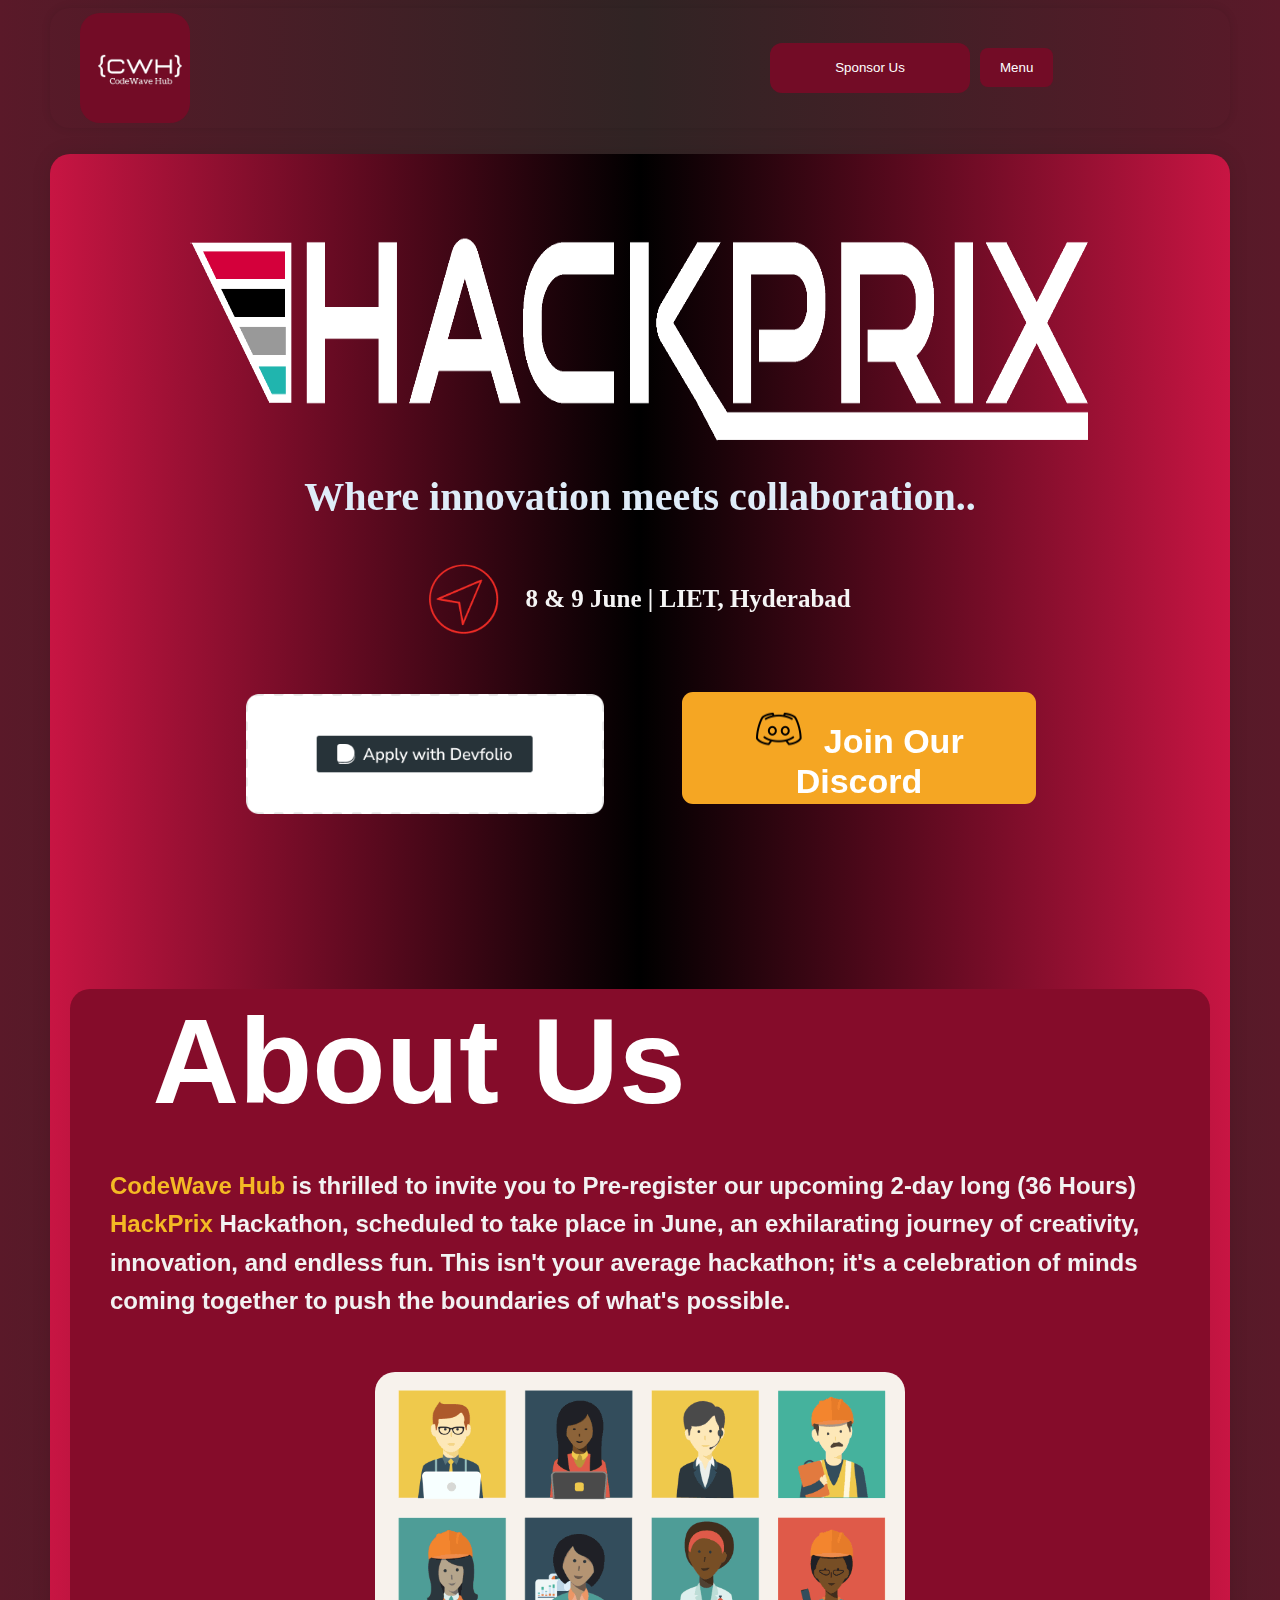
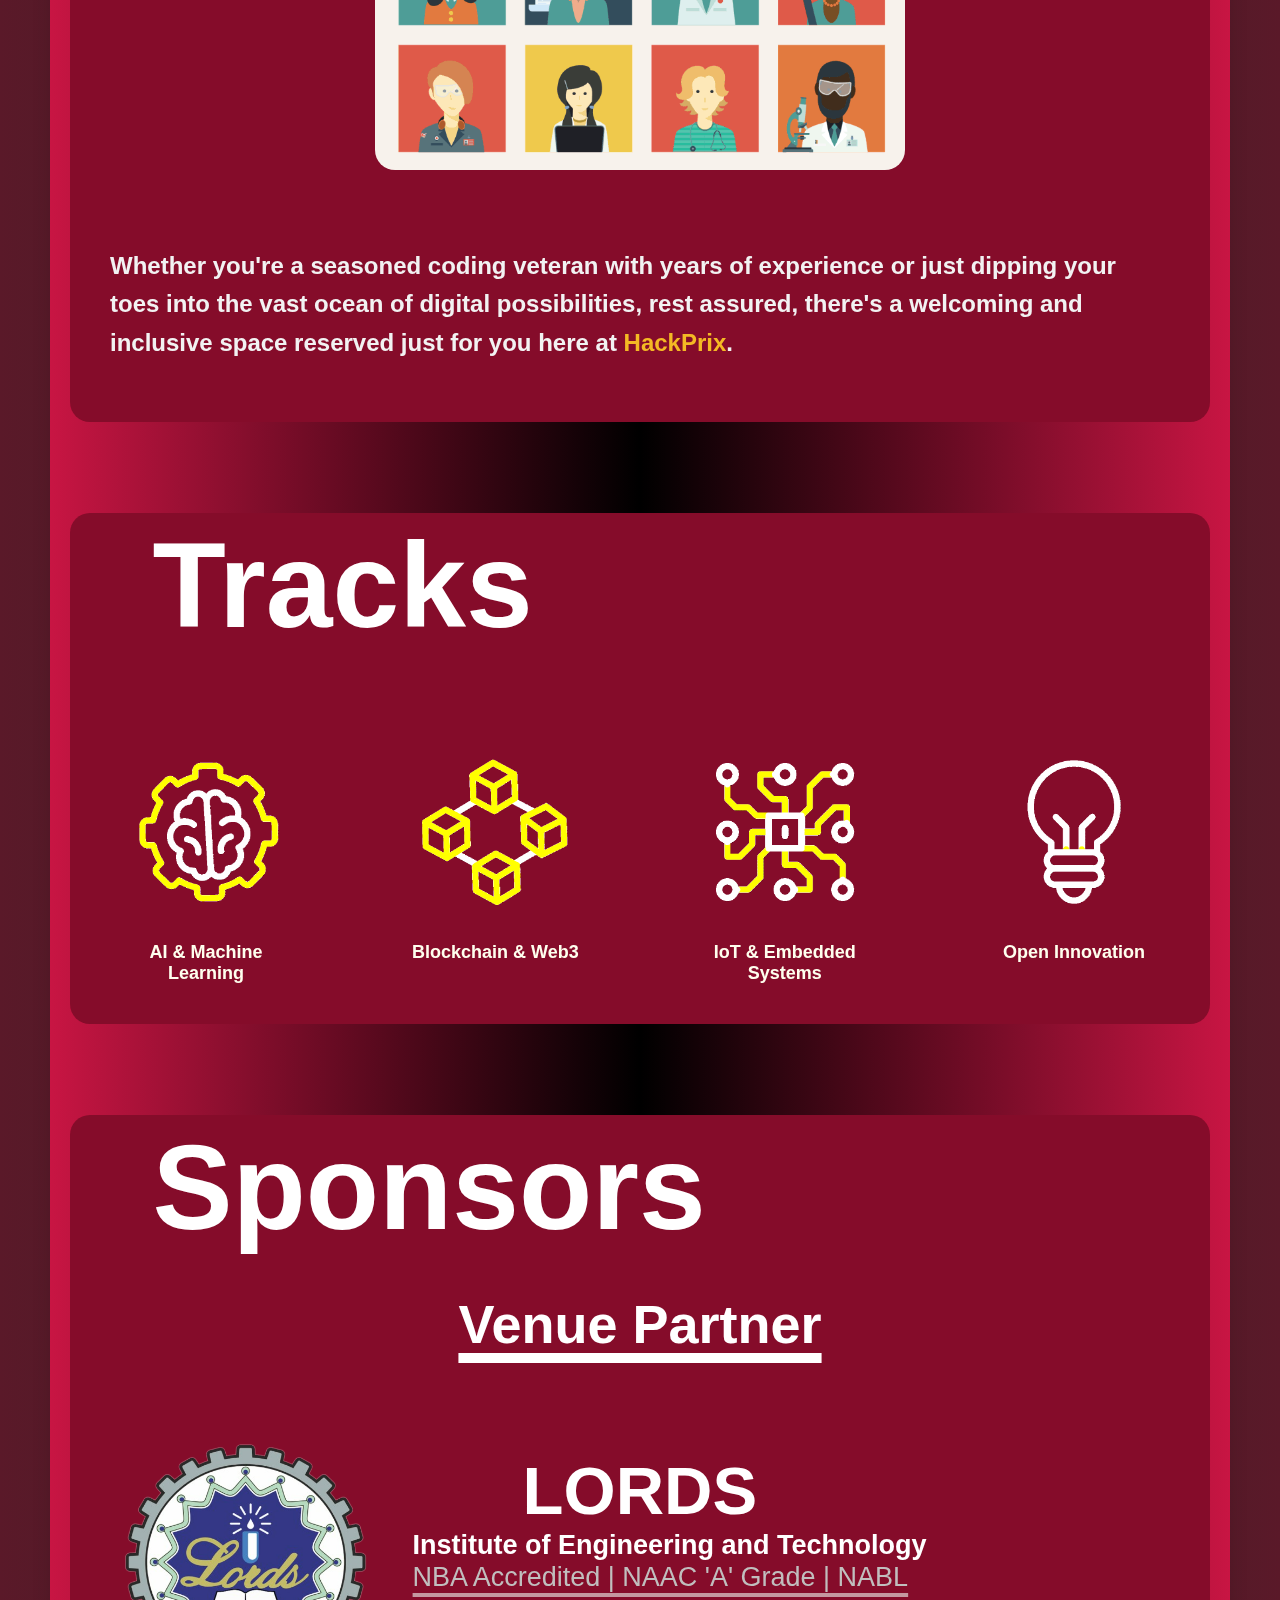
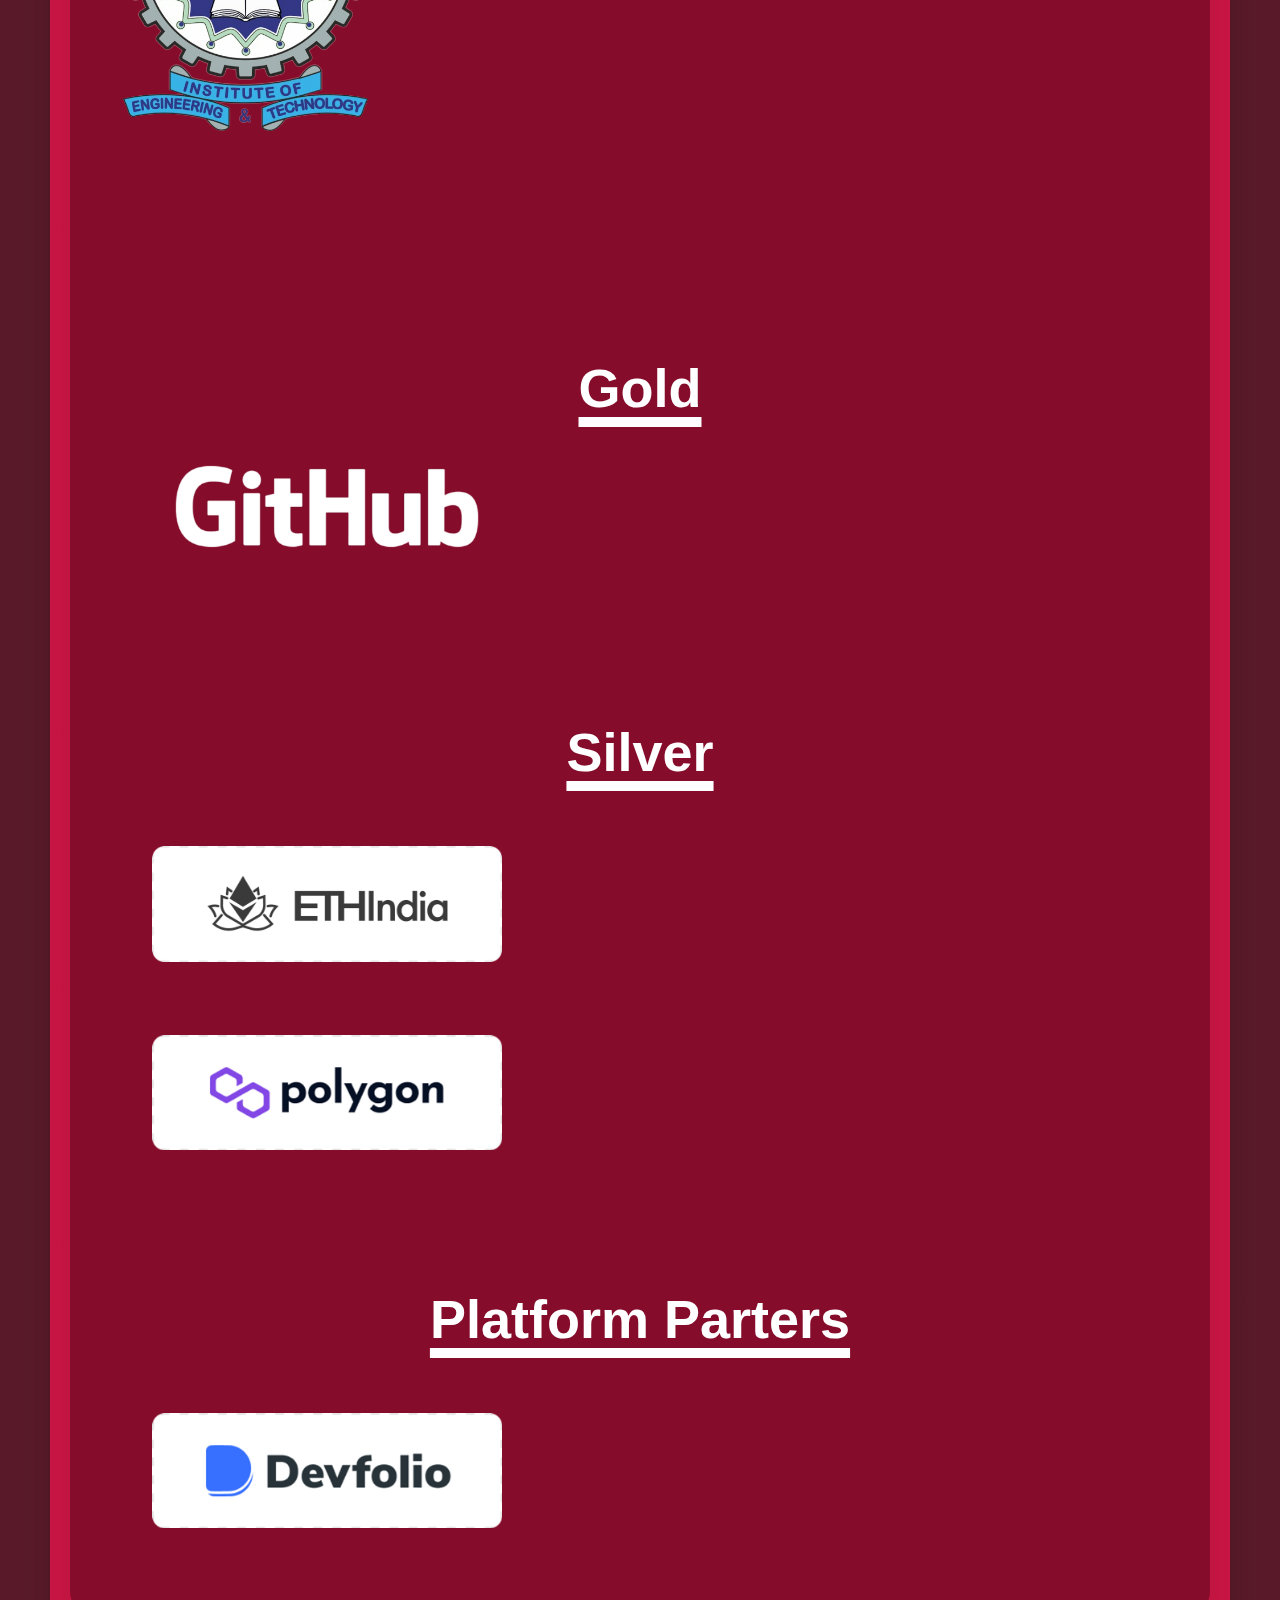
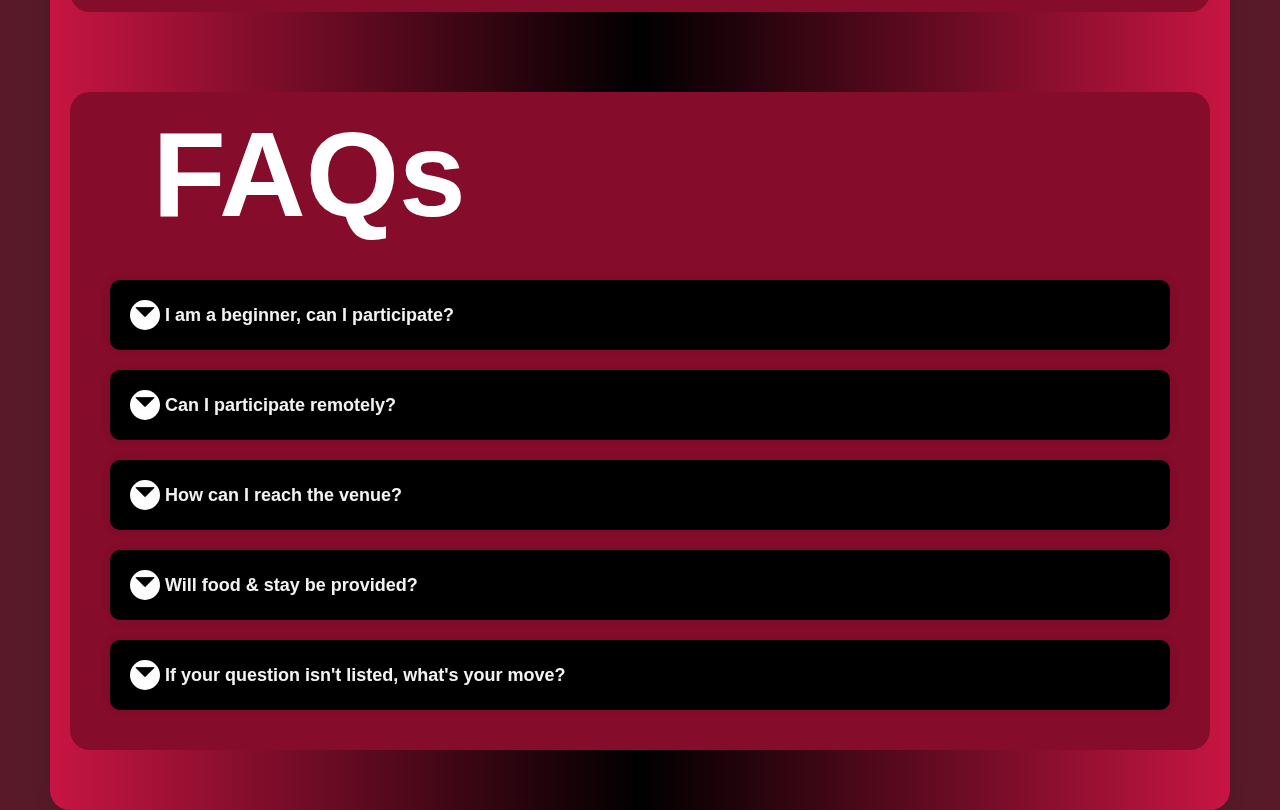
==== commit 53399737: "Update index.html" ====
--- a/index.html
+++ b/index.html
@@ -81,7 +81,7 @@
     <div class="tracks-container">
       <div class="track">
         <img src="images/gen-ai.gif" alt="Generative AI & Machine Learning">
-        <p>Generative AI & Machine Learning</p>
+        <p>AI & Machine Learning</p>
       </div>
       <div class="track">
         <img src="images/blockchain.gif" alt="Blockchain & Web3">
@@ -100,7 +100,7 @@
 -->
       <div class="track">
         <img src="images/open-innovation.gif" alt="Open Track: Innovate for Good">
-        <p>Open Track: Innovate for Good</p>
+        <p>Open Innovation</p>
       </div>
     </div>
   </section>
@@ -183,6 +183,8 @@
           <p>Hackprix is an in-person hackathon. So remote participation is not applicable.</p>
         </div>
       </div>
+
+<!--
       <div class="faq-item">
         <div class="faq-question">
           <div class="dropdown-btn">
@@ -194,7 +196,7 @@
           <p>Absolutely! Collaborating in teams of up to four is encouraged. Join our Discord Server to opt-in for team formation, where you'll be matched with compatible teammates. Of course, working solo is also an option.</p>
         </div>
       </div>
-
+-->
       <div class="faq-item">
         <div class="faq-question">
           <div class="dropdown-btn">
@@ -212,7 +214,7 @@
           </p>
         </div>
       </div>
-  
+  <!--
       <div class="faq-item">
         <div class="faq-question">
           <div class="dropdown-btn">
@@ -227,28 +229,28 @@
           </p>
         </div>
       </div>
+  -->
+      <div class="faq-item">
+        <div class="faq-question">
+          <div class="dropdown-btn">
+            <img src="images/arrow.jpg" alt="Dropdown Icon" class="dropdown-icon">
+          </div>
+          <p>Will food & stay be provided?</p>
+        </div>
+        <div class="faq-answer">
+          <p>We've got lots of food and snacks for everyone, stay hacky and hydrated. Rooms for resting/sleeping will be arranged at the Campus (separately for opposite genders).</p>
+        </div>
+      </div>
   
       <div class="faq-item">
         <div class="faq-question">
           <div class="dropdown-btn">
             <img src="images/arrow.jpg" alt="Dropdown Icon" class="dropdown-icon">
           </div>
-          <p>Will food & stay be provided?</p>
-        </div>
-        <div class="faq-answer">
-          <p>We've got lots of food and snacks for everyone, stay hacky and hydrated. Rooms for resting/sleeping will be arranged at the Campus (separately for opposite genders).</p>
-        </div>
-      </div>
-  
-      <div class="faq-item">
-        <div class="faq-question">
-          <div class="dropdown-btn">
-            <img src="images/arrow.jpg" alt="Dropdown Icon" class="dropdown-icon">
-          </div>
           <p>If your question isn't listed, what's your move?</p>
         </div>
         <div class="faq-answer">
-          <p>For assistance, reach out to us at <span class="highlighted-email">contact@hackprix.tech</span>. We're here to help!</p>
+          <p>For assistance, reach out to us at  <a href="https://bit.ly/cwh-discord">Discord</a> </p>
         </div>
       </div>      
     </div>
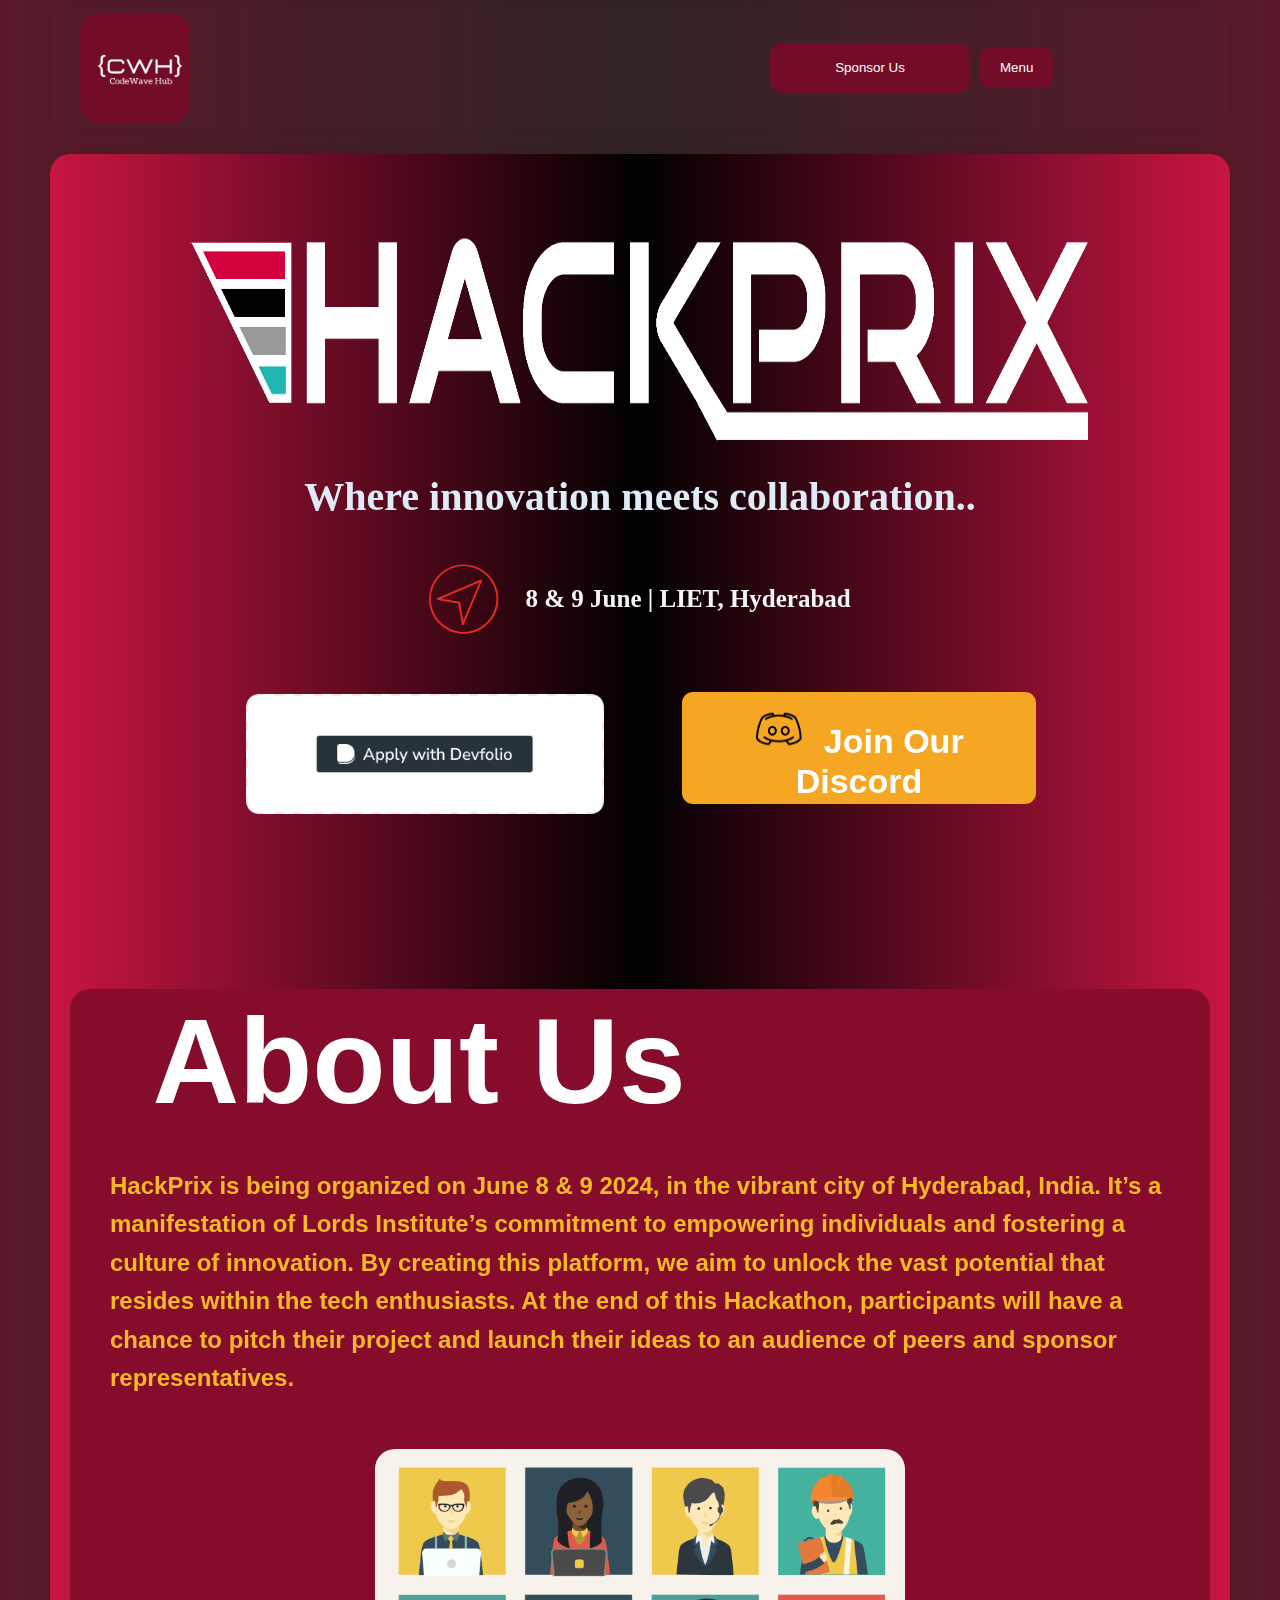
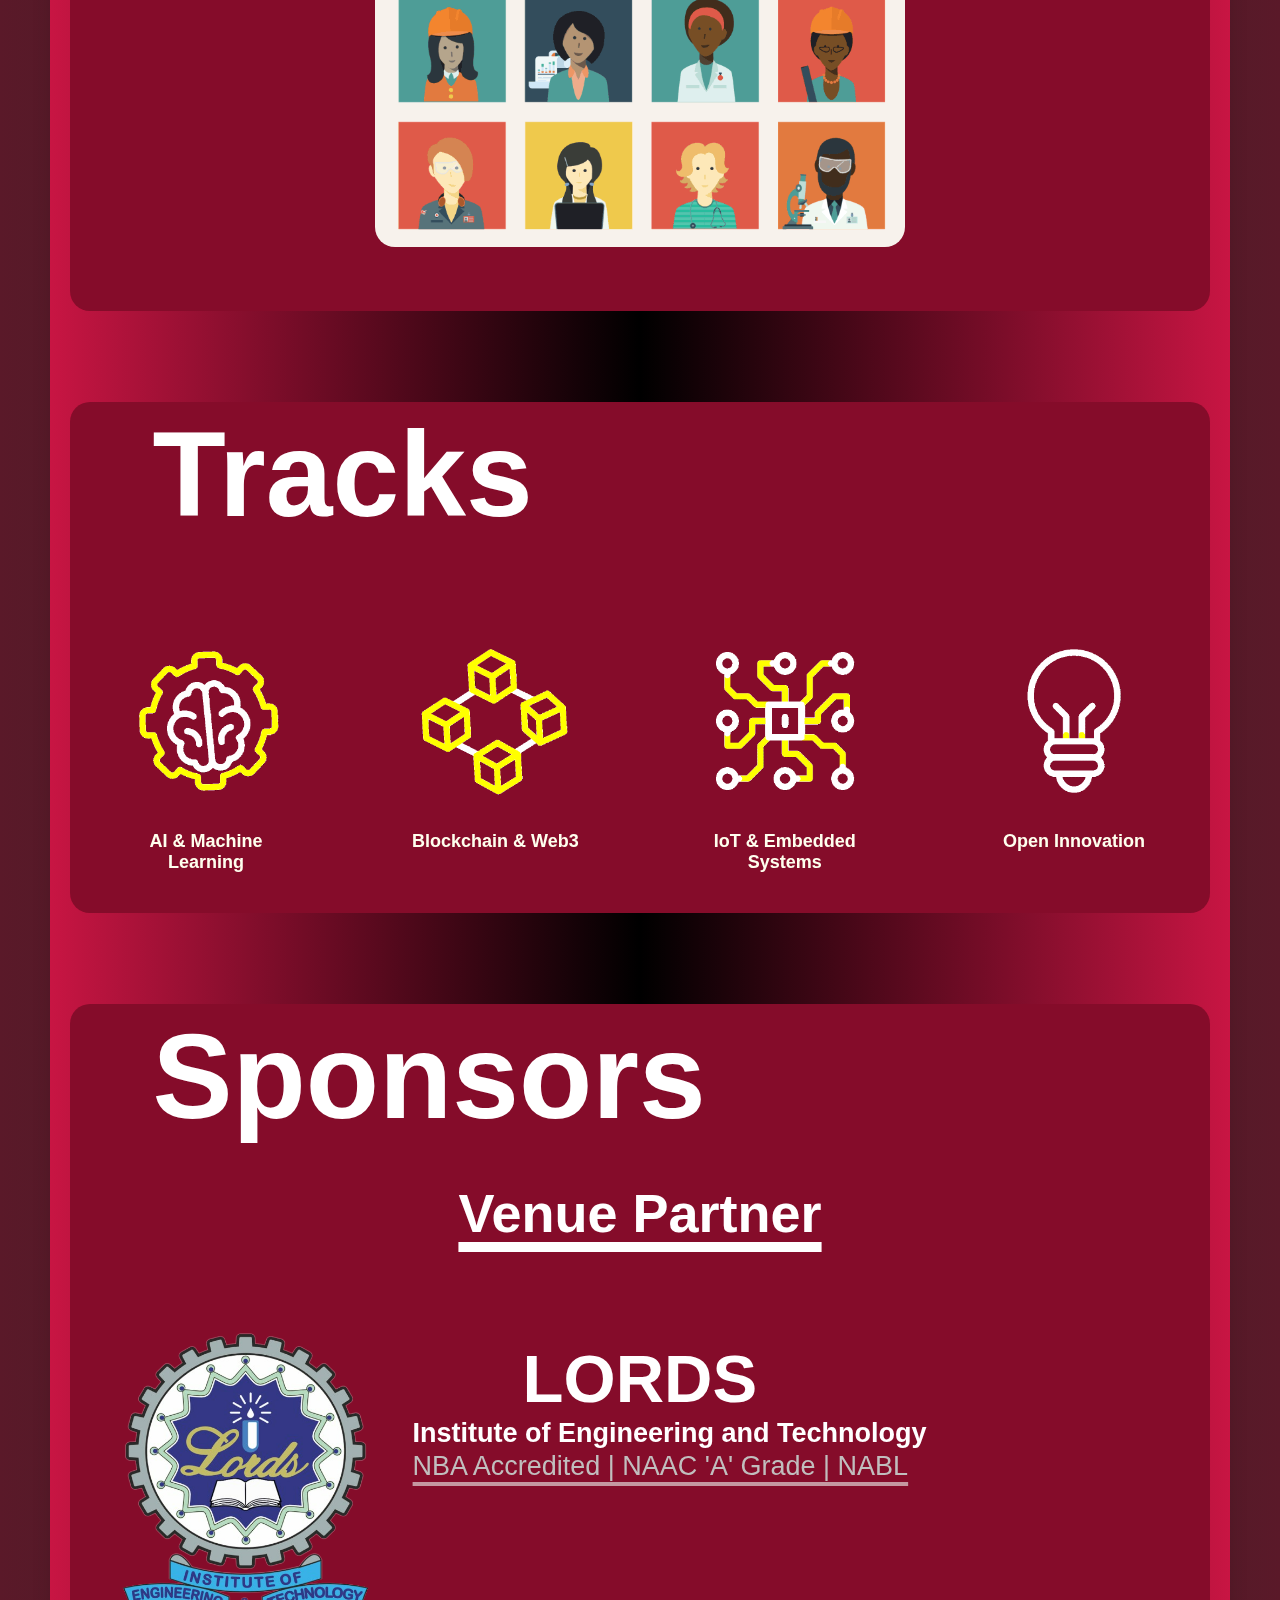
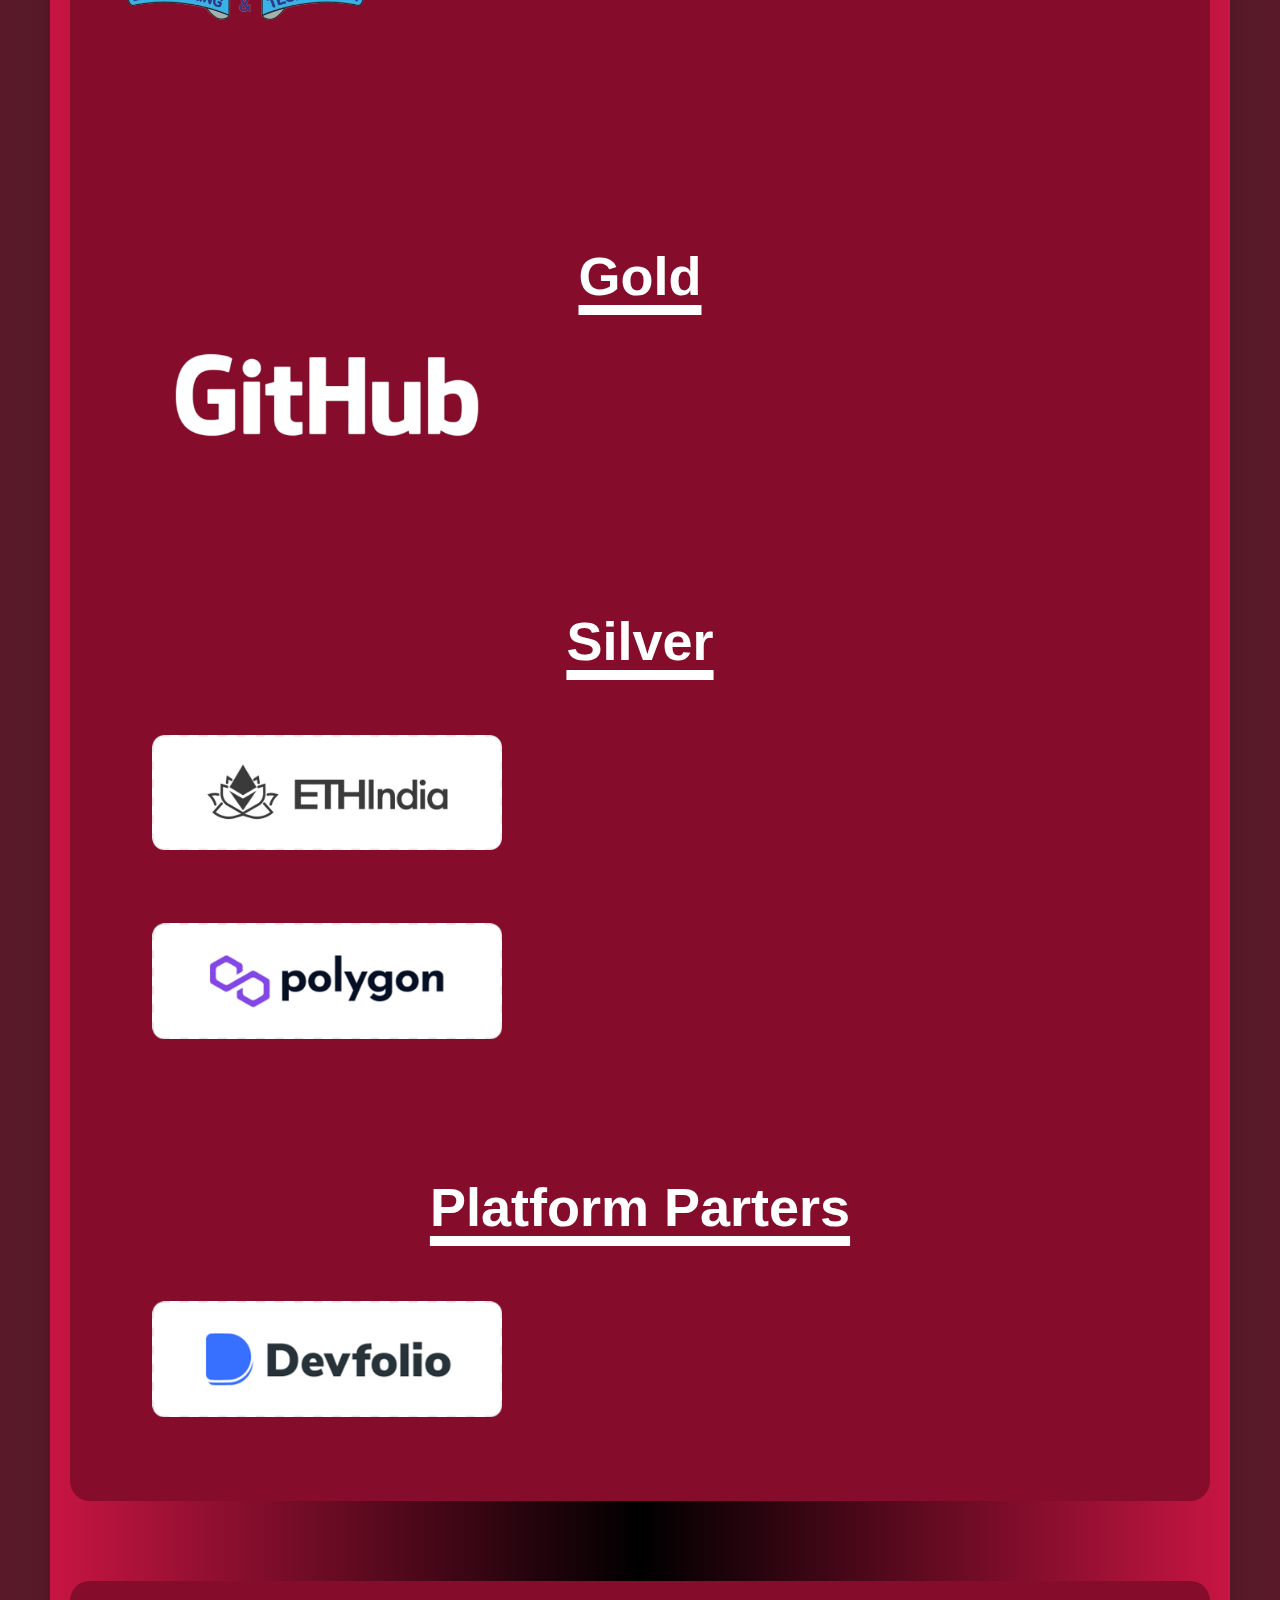
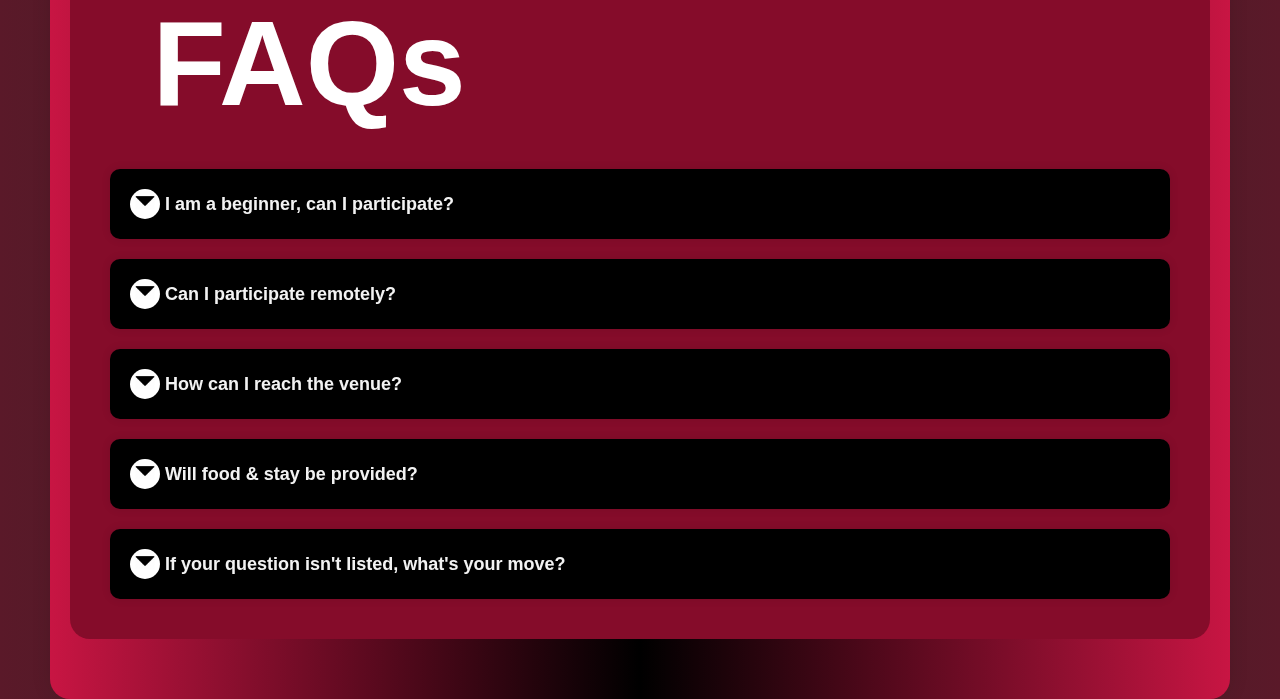
==== commit 9c0e5197: "Update index.html" ====
--- a/index.html
+++ b/index.html
@@ -64,12 +64,18 @@
       </div>
       <div class="content">
         <p style="text-align: left;">
-          <span style="font-weight: bold; color: #f4b924;">CodeWave Hub</span> is thrilled to invite you to Pre-register our upcoming 2-day long (36 Hours) <span style="font-weight: bold; color: #f4b924;">HackPrix</span> Hackathon, scheduled to take place in June, an exhilarating journey of creativity, innovation, and endless fun. This isn't your average hackathon; it's a celebration of minds coming together to push the boundaries of what's possible.
+          <span style="font-weight: bold; color: #f4b924;">
+HackPrix is being organized on June 8 & 9 2024, in the vibrant city of Hyderabad, India. It’s a manifestation of Lords Institute’s 
+commitment to empowering individuals and fostering a culture of innovation. By creating this platform, we aim to unlock the vast potential 
+that resides within the tech enthusiasts. At the end of this Hackathon, 
+participants will have a chance to pitch their project and launch their ideas to an audience of peers and sponsor representatives.
         </p>
         <img src="images/working.gif" alt="About Us Image">
+<!--
         <p style="text-align: left;">
           Whether you're a seasoned coding veteran with years of experience or just dipping your toes into the vast ocean of digital possibilities, rest assured, there's a welcoming and inclusive space reserved just for you here at <span style="font-weight: bold; color:#f4b924;">HackPrix</span>.
         </p>
+-->
       </div>
     </section>
   
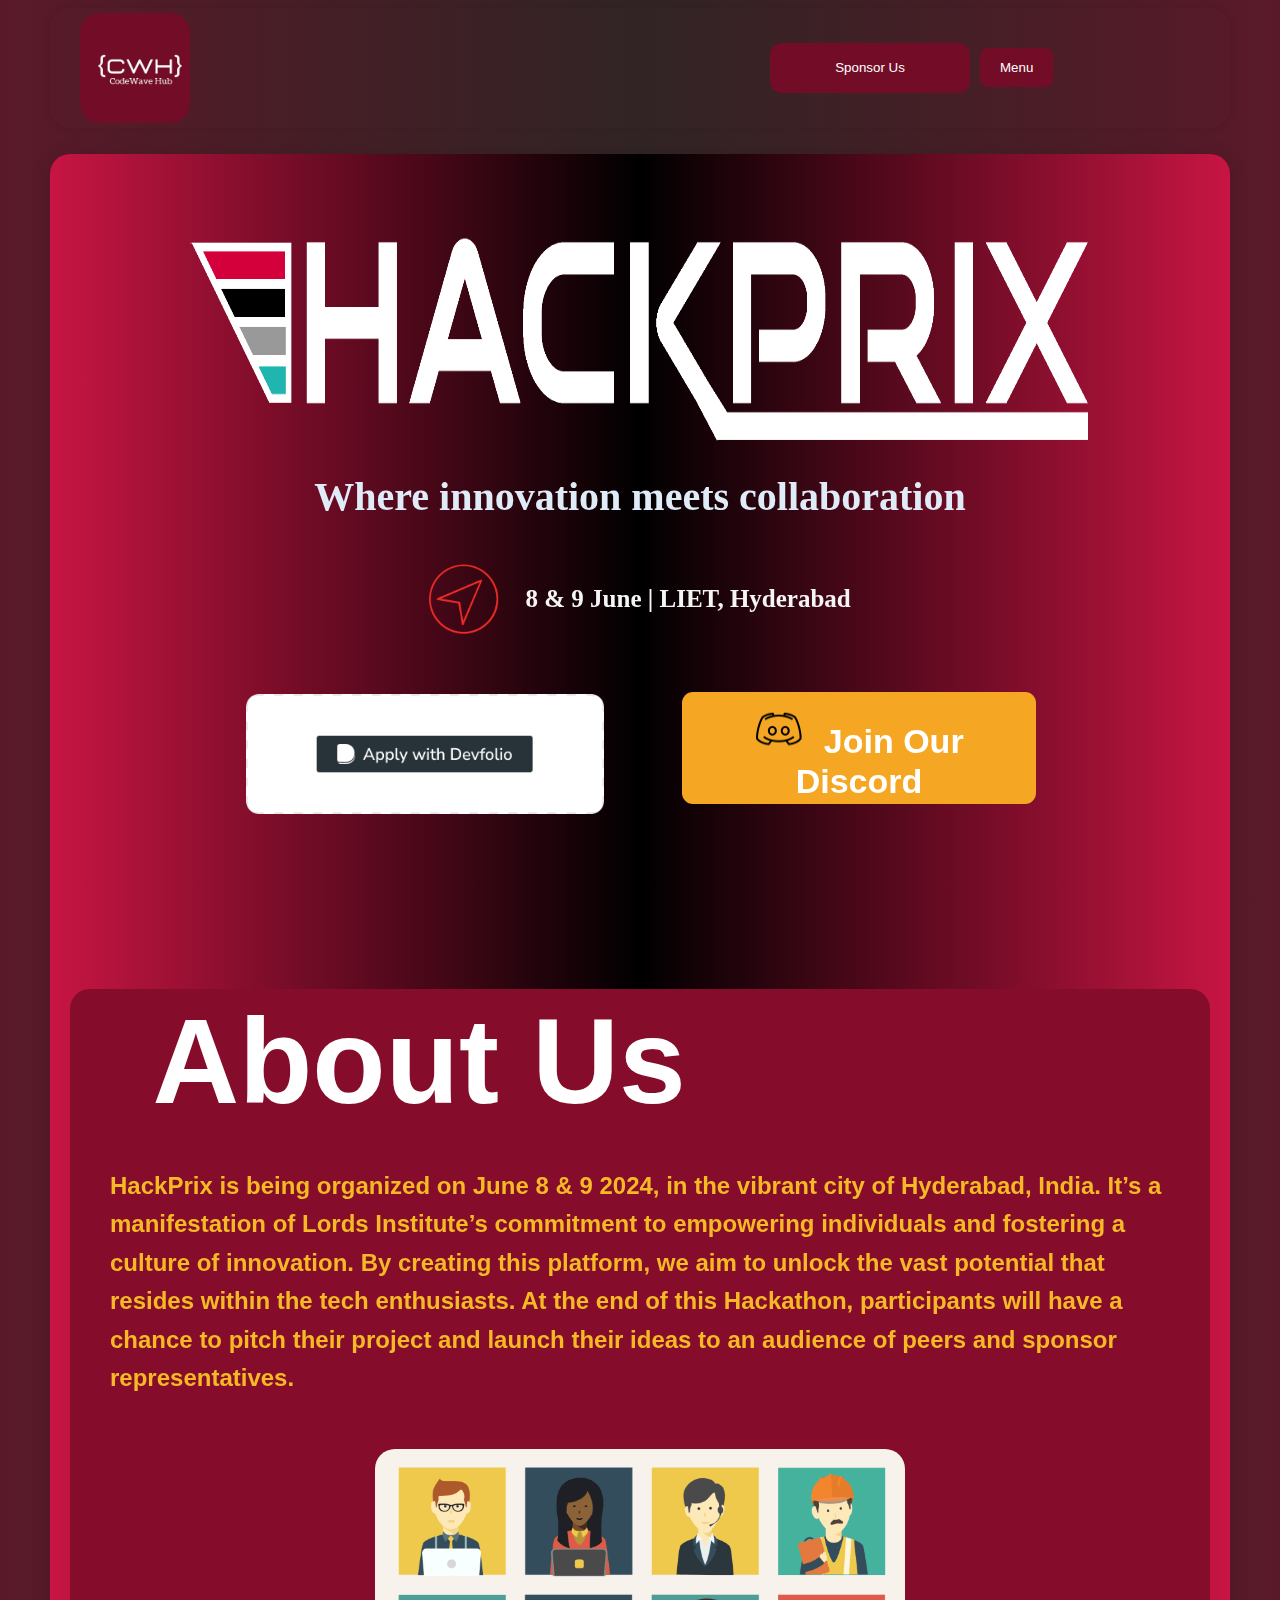
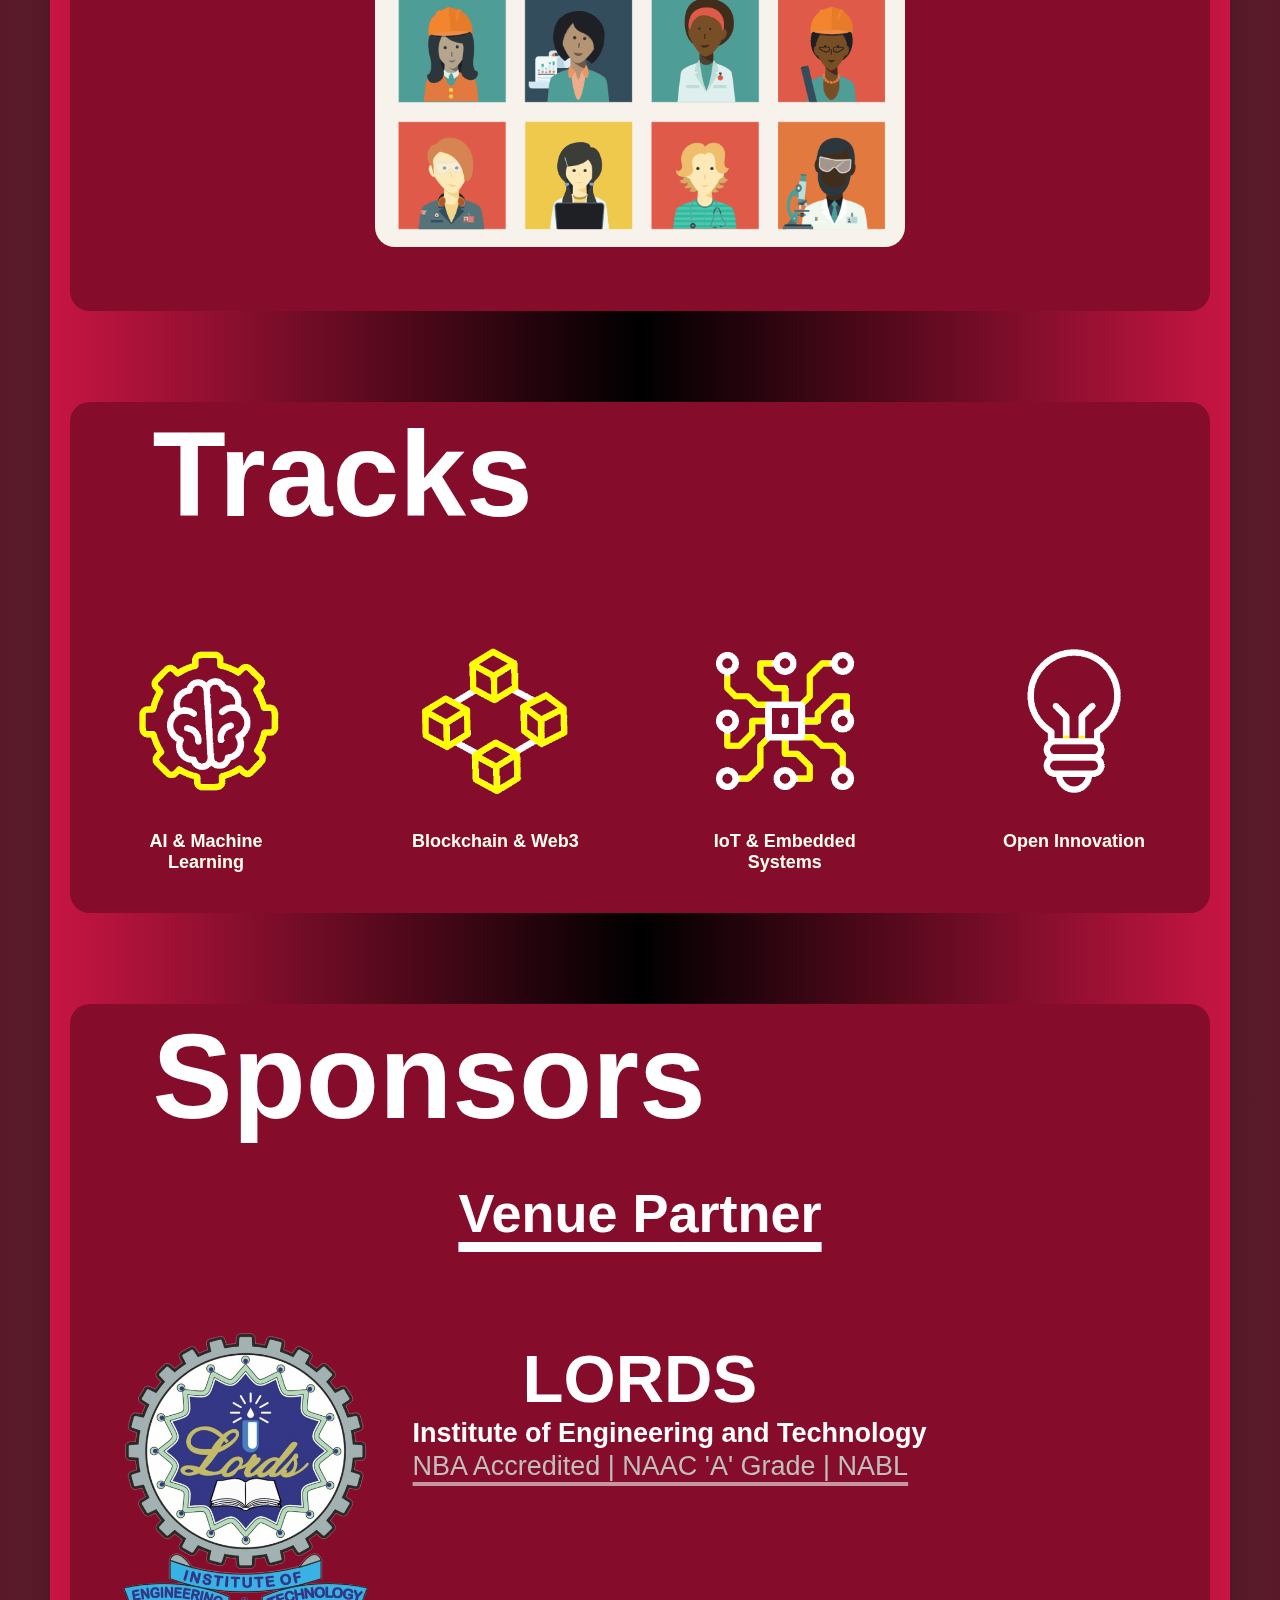
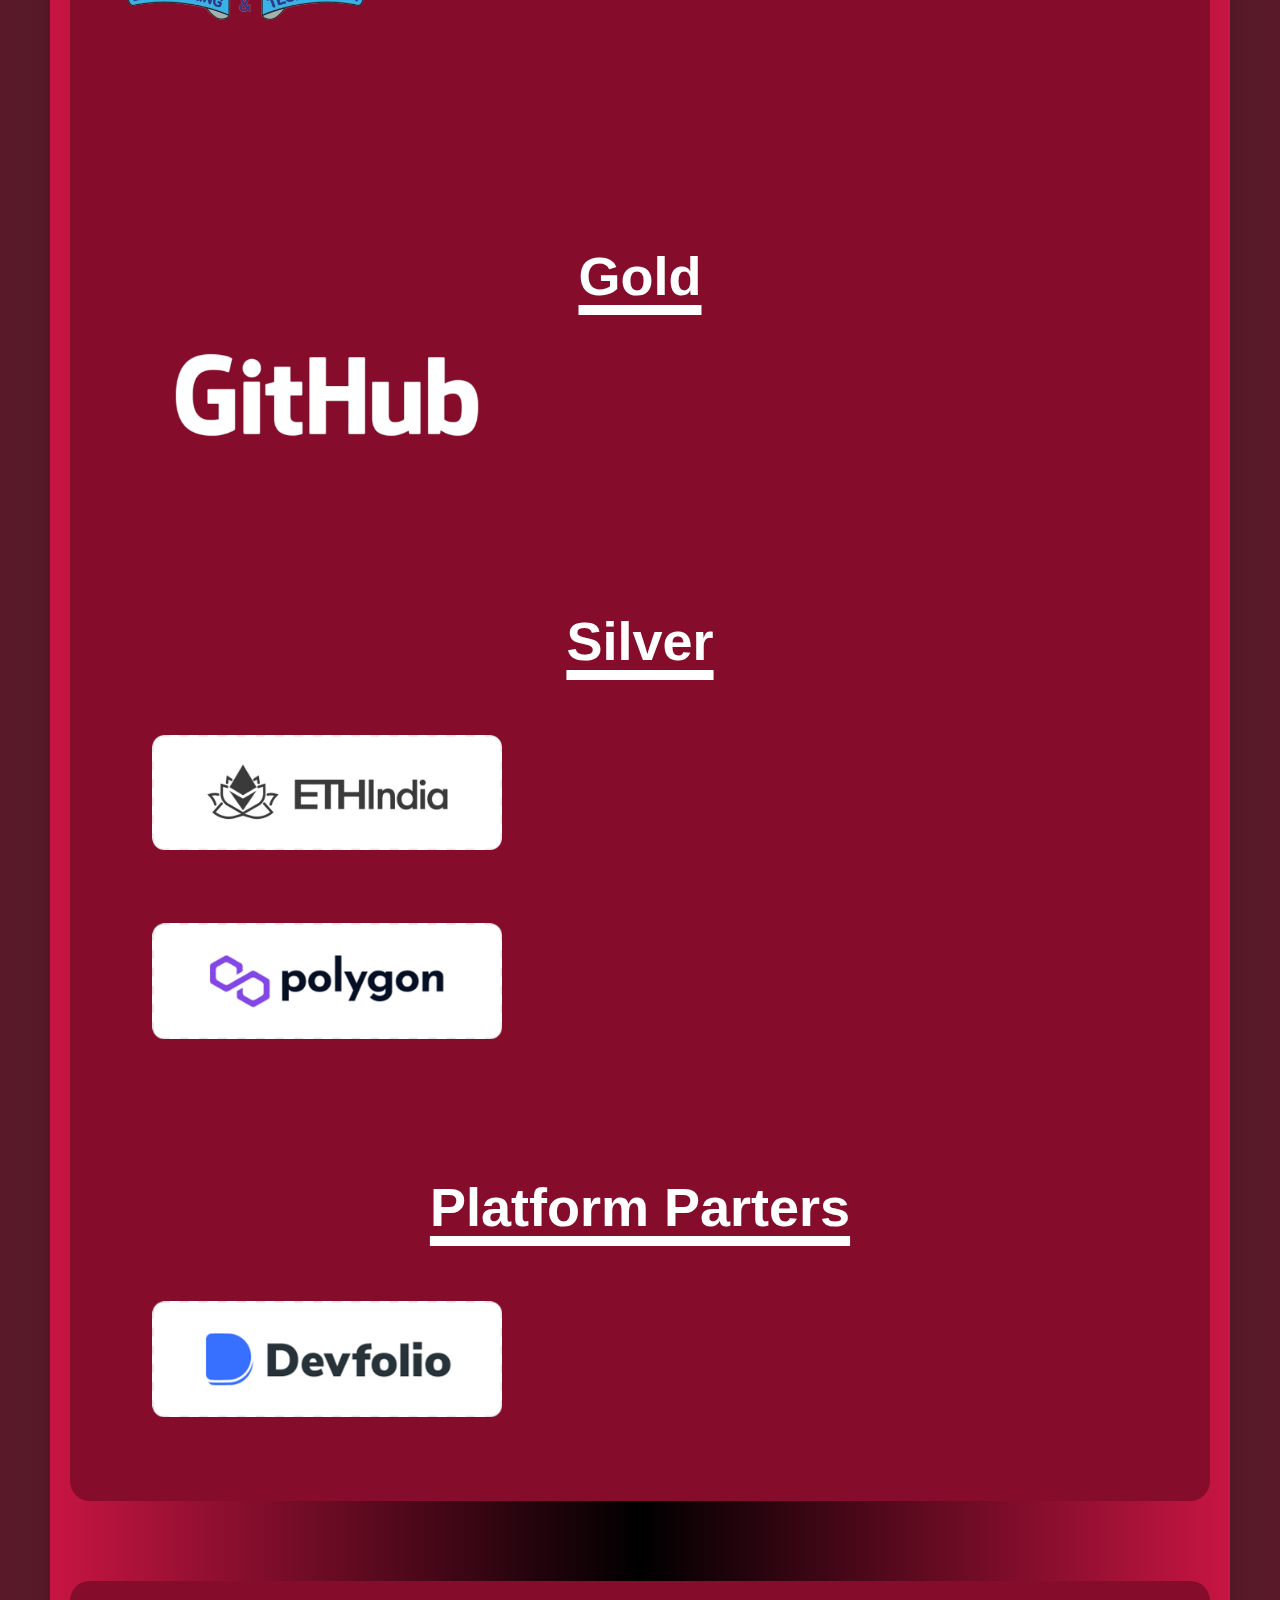
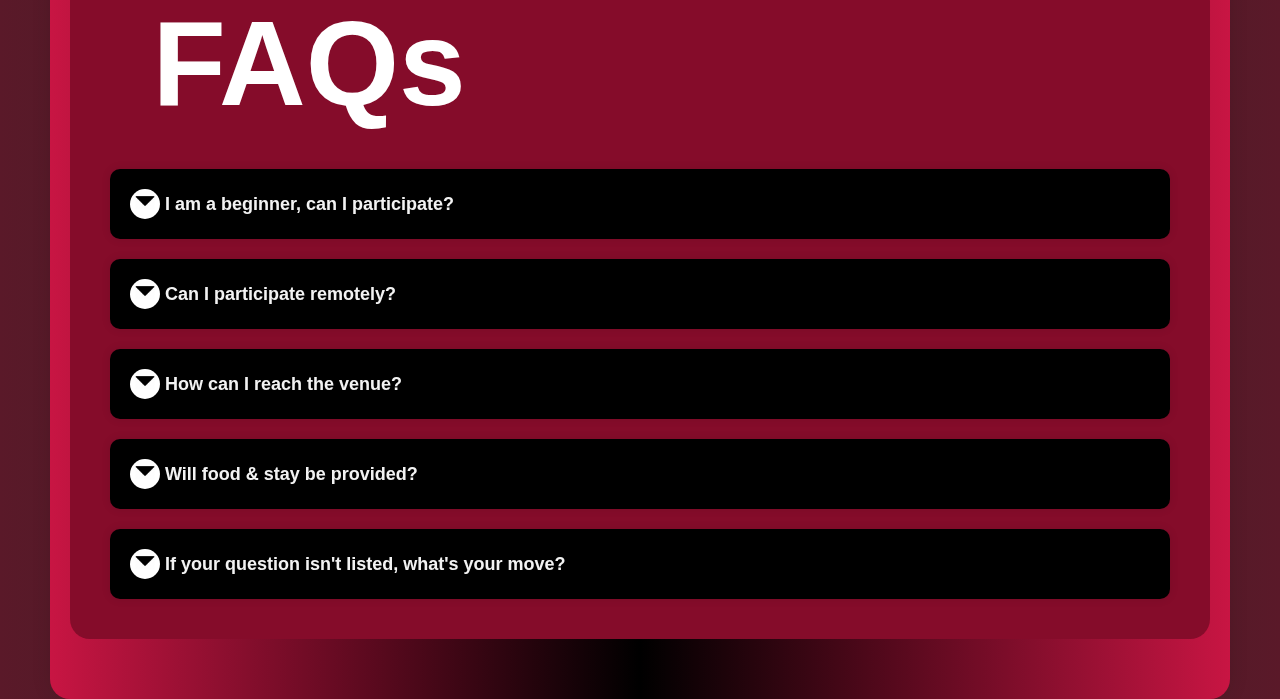
==== commit 5e10fc9a: "Update index.html" ====
--- a/index.html
+++ b/index.html
@@ -46,7 +46,7 @@
   <div class="main-container">
     <div class="hackathon-info">
         <img src="images/1 HP Final logo white.PNG" alt="Hackathon Logo">
-        <h2>Where innovation meets collaboration..</h2>
+        <h2>Where innovation meets collaboration</h2>
         <p><strong><a href="https://www.bing.com/ck/a?!&&p=c4b94406679c595bJmltdHM9MTcxMzMxMjAwMCZpZ3VpZD0wMTA1NWM1My03YzlkLTY4NDYtMjQzZC00Zjg5N2QzMDY5MzMmaW5zaWQ9NTkxMQ&ptn=3&ver=2&hsh=3&fclid=01055c53-7c9d-6846-243d-4f897d306933&u=[base64]&ntb=1"><img src="images/map.png" alt="Map Icon" class="map-icon"></a> 8 & 9 June | LIET, Hyderabad</strong></p>
         <div class="buttons">
           <a href="https://hackprix.devfolio.co/">
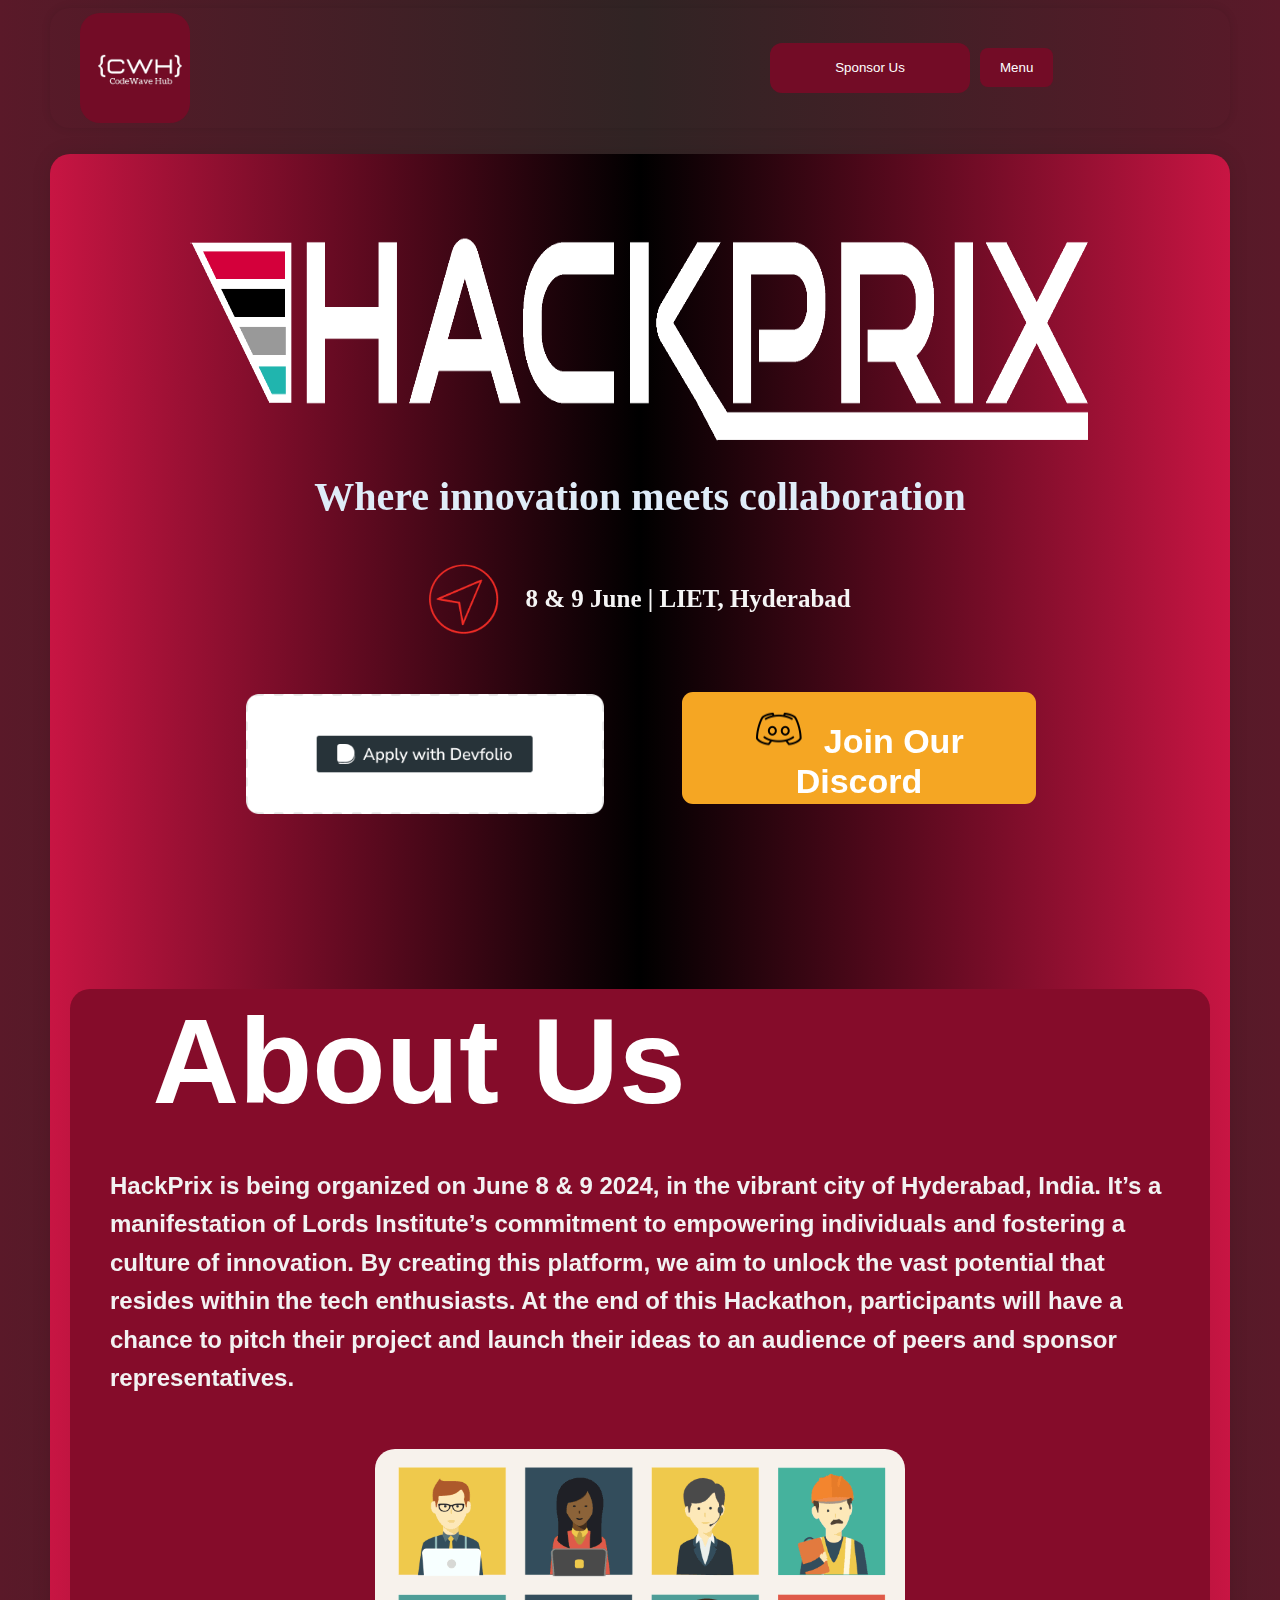
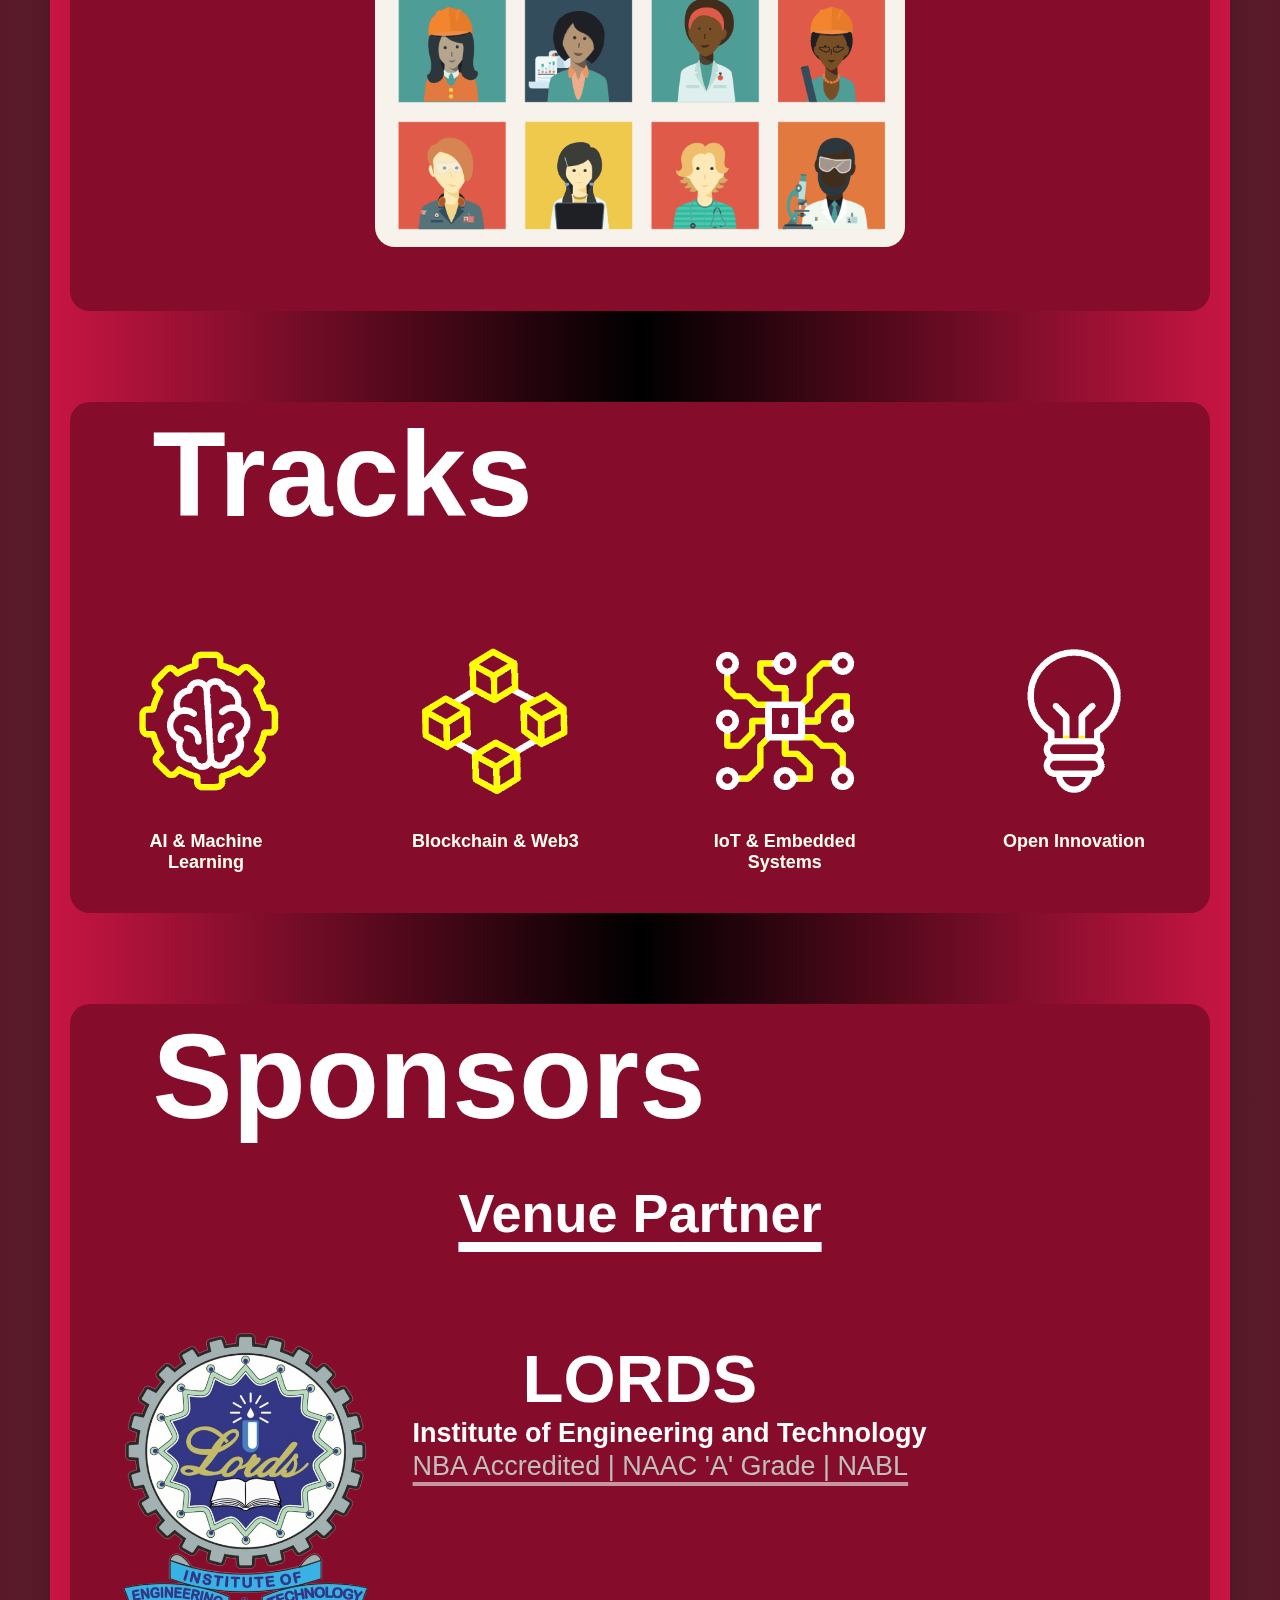
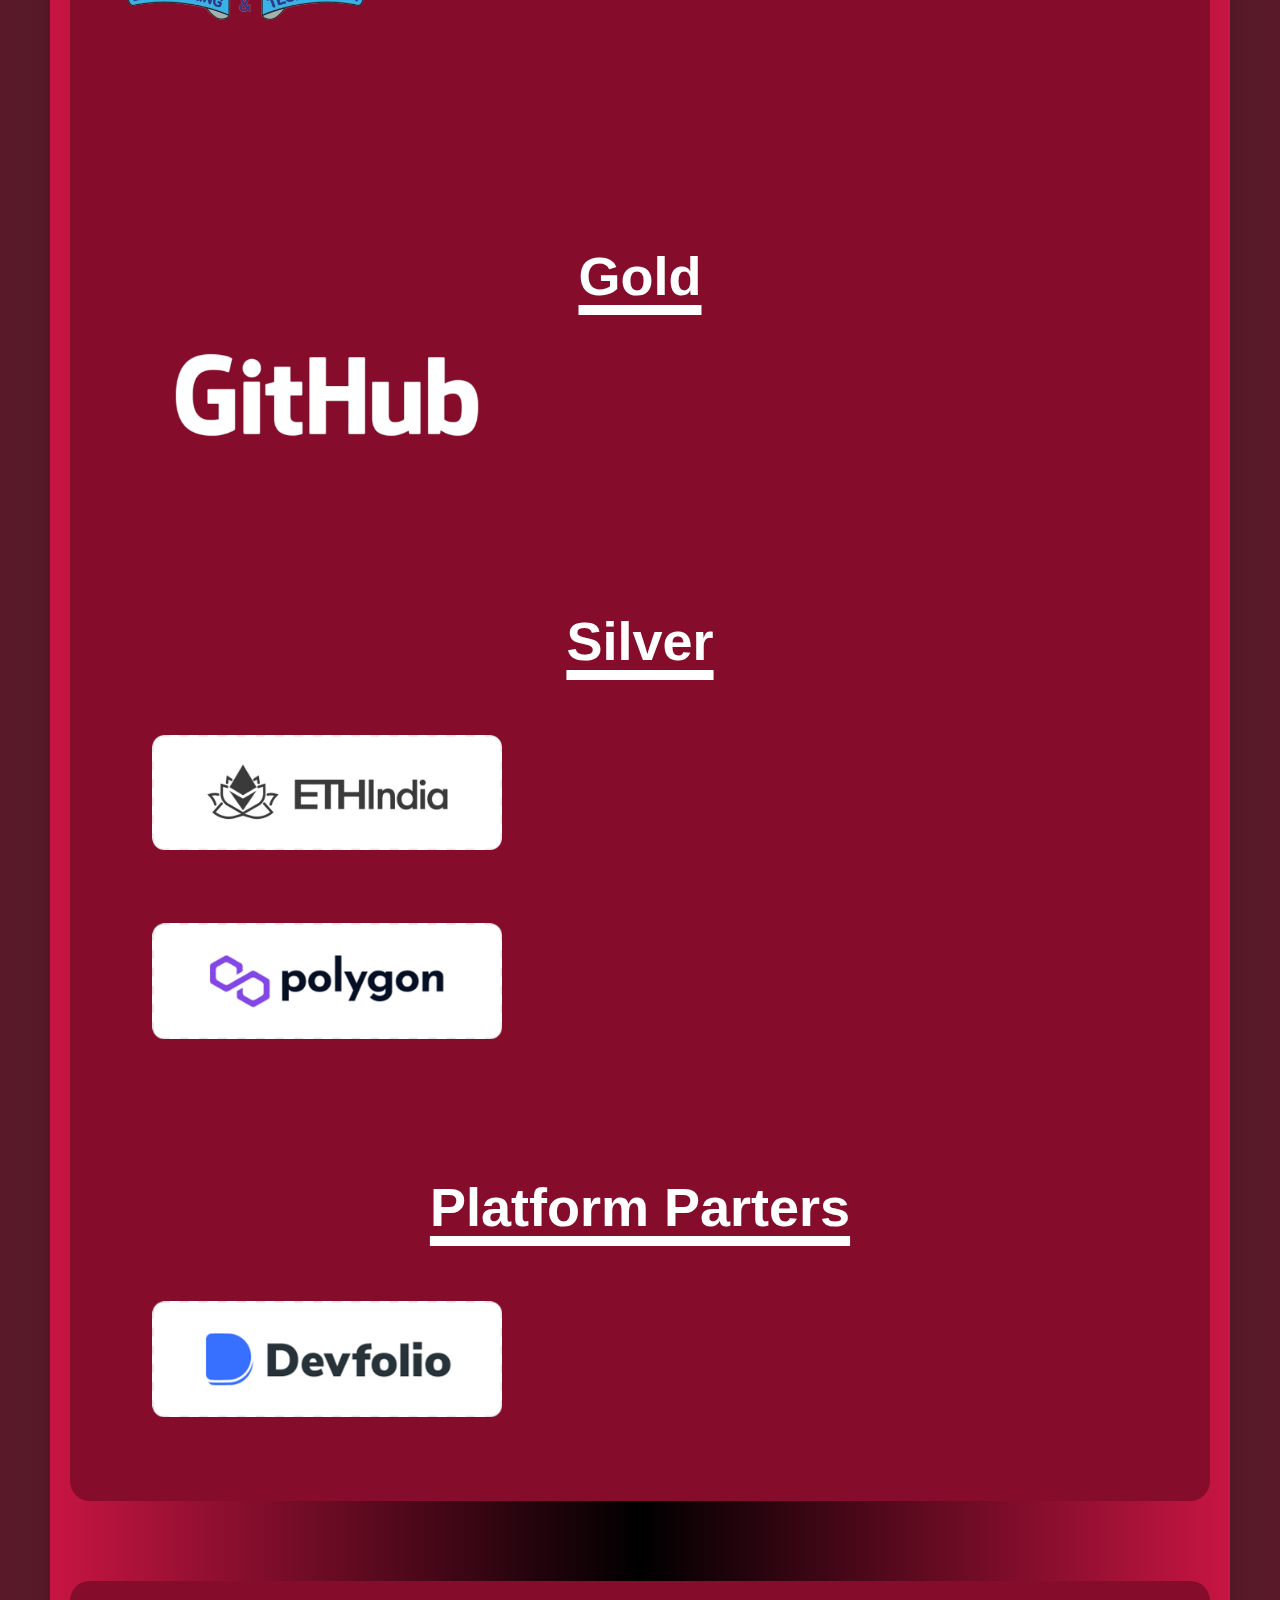
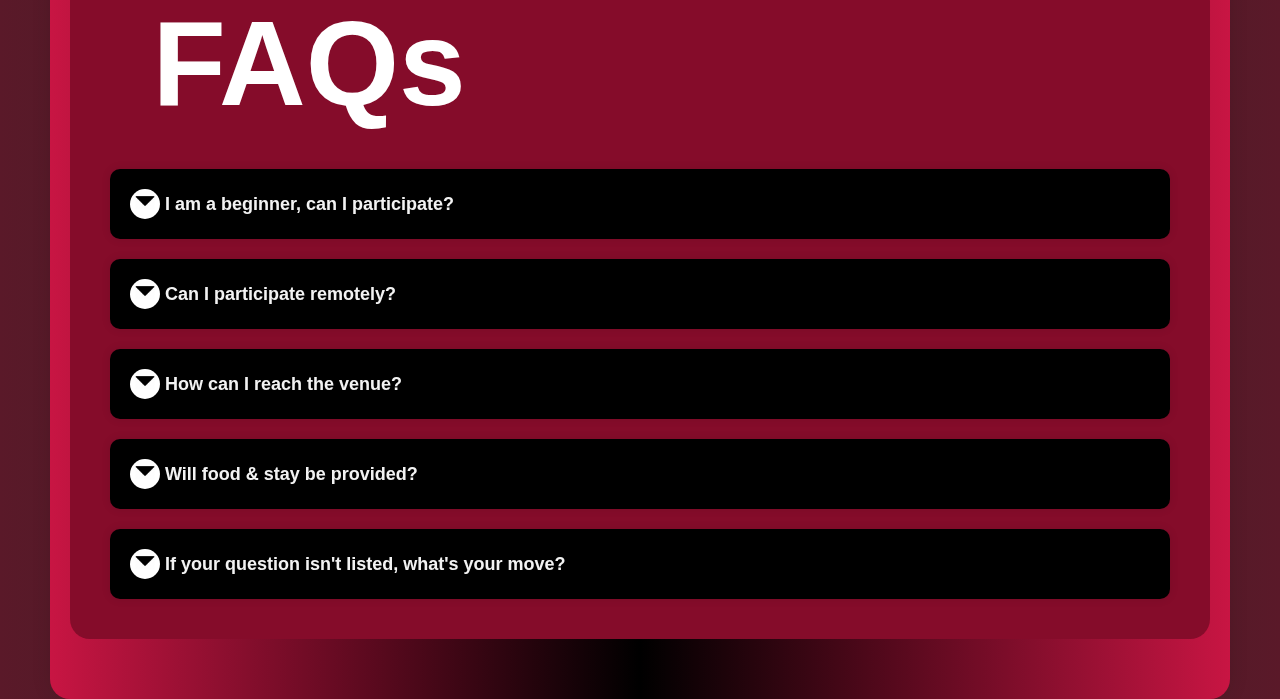
==== commit 67015950: "Update index.html" ====
--- a/index.html
+++ b/index.html
@@ -64,7 +64,7 @@
       </div>
       <div class="content">
         <p style="text-align: left;">
-          <span style="font-weight: bold; color: #f4b924;">
+          
 HackPrix is being organized on June 8 & 9 2024, in the vibrant city of Hyderabad, India. It’s a manifestation of Lords Institute’s 
 commitment to empowering individuals and fostering a culture of innovation. By creating this platform, we aim to unlock the vast potential 
 that resides within the tech enthusiasts. At the end of this Hackathon, 
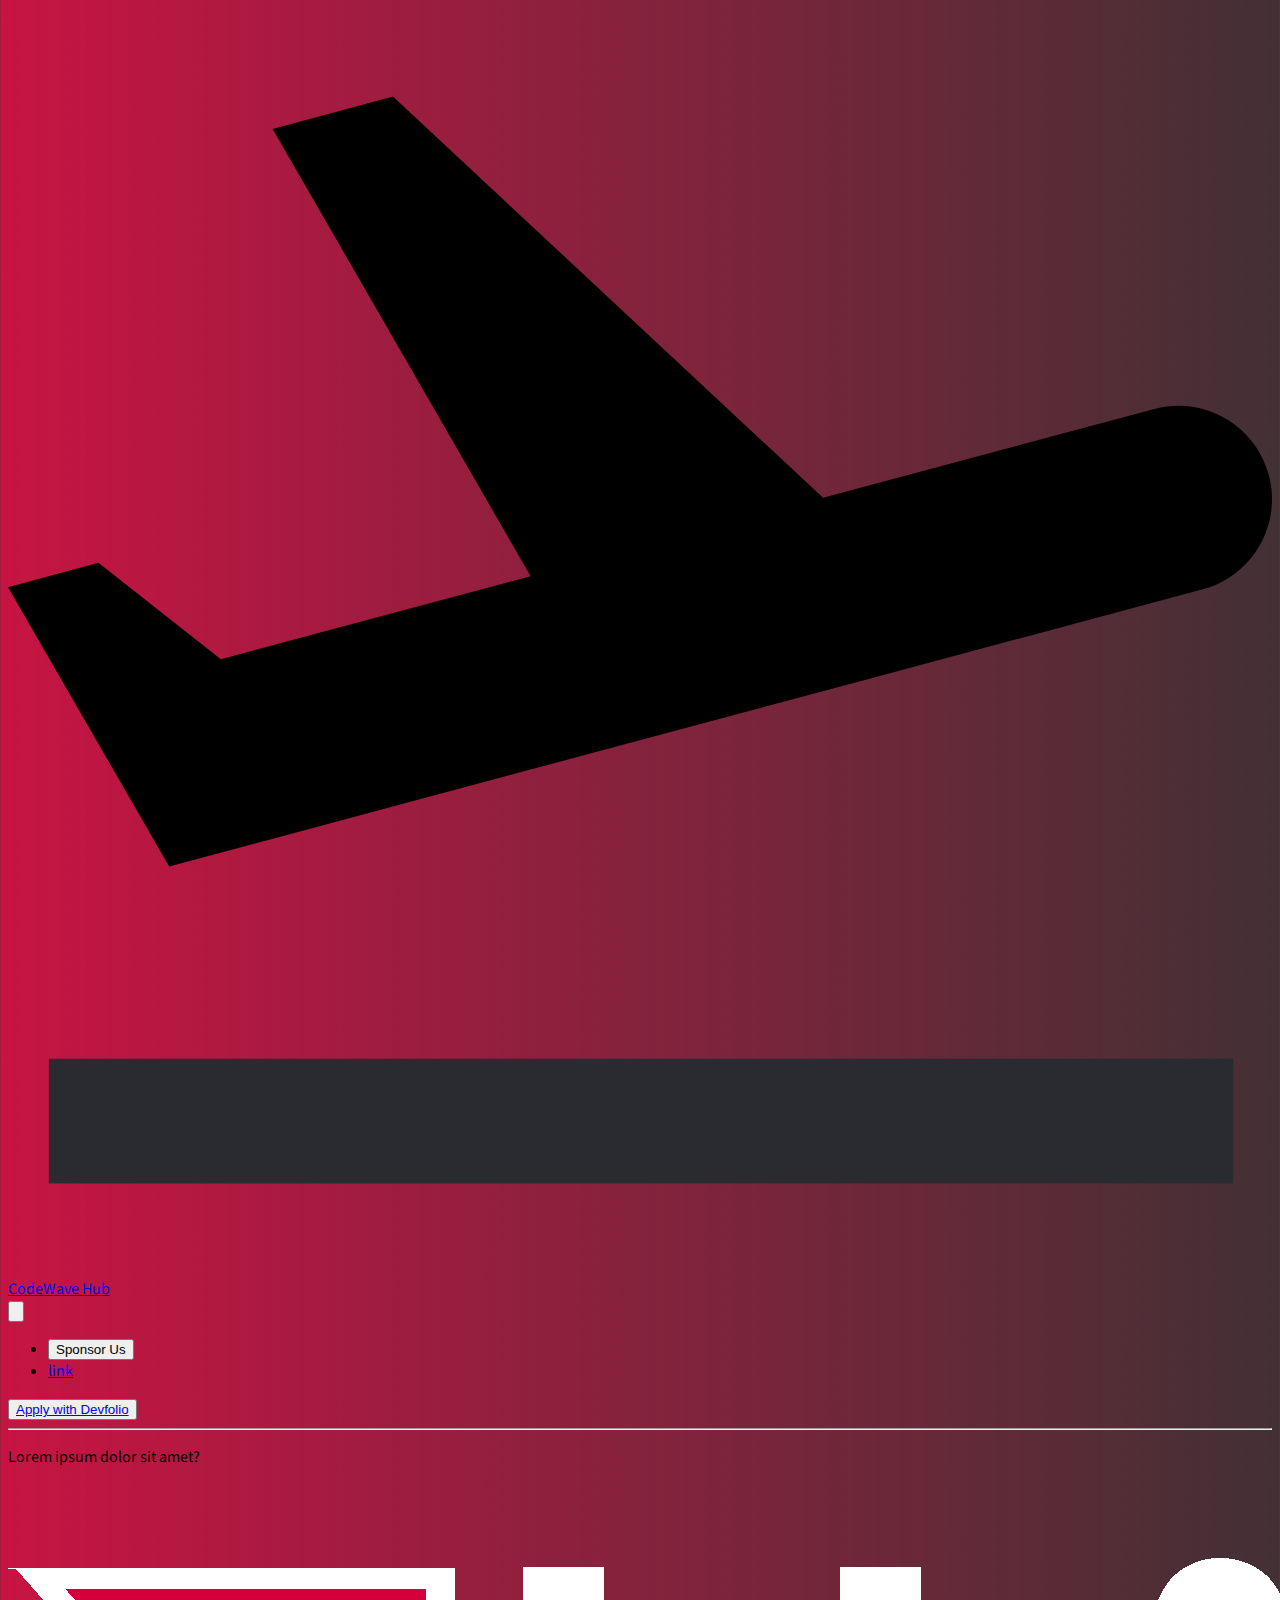
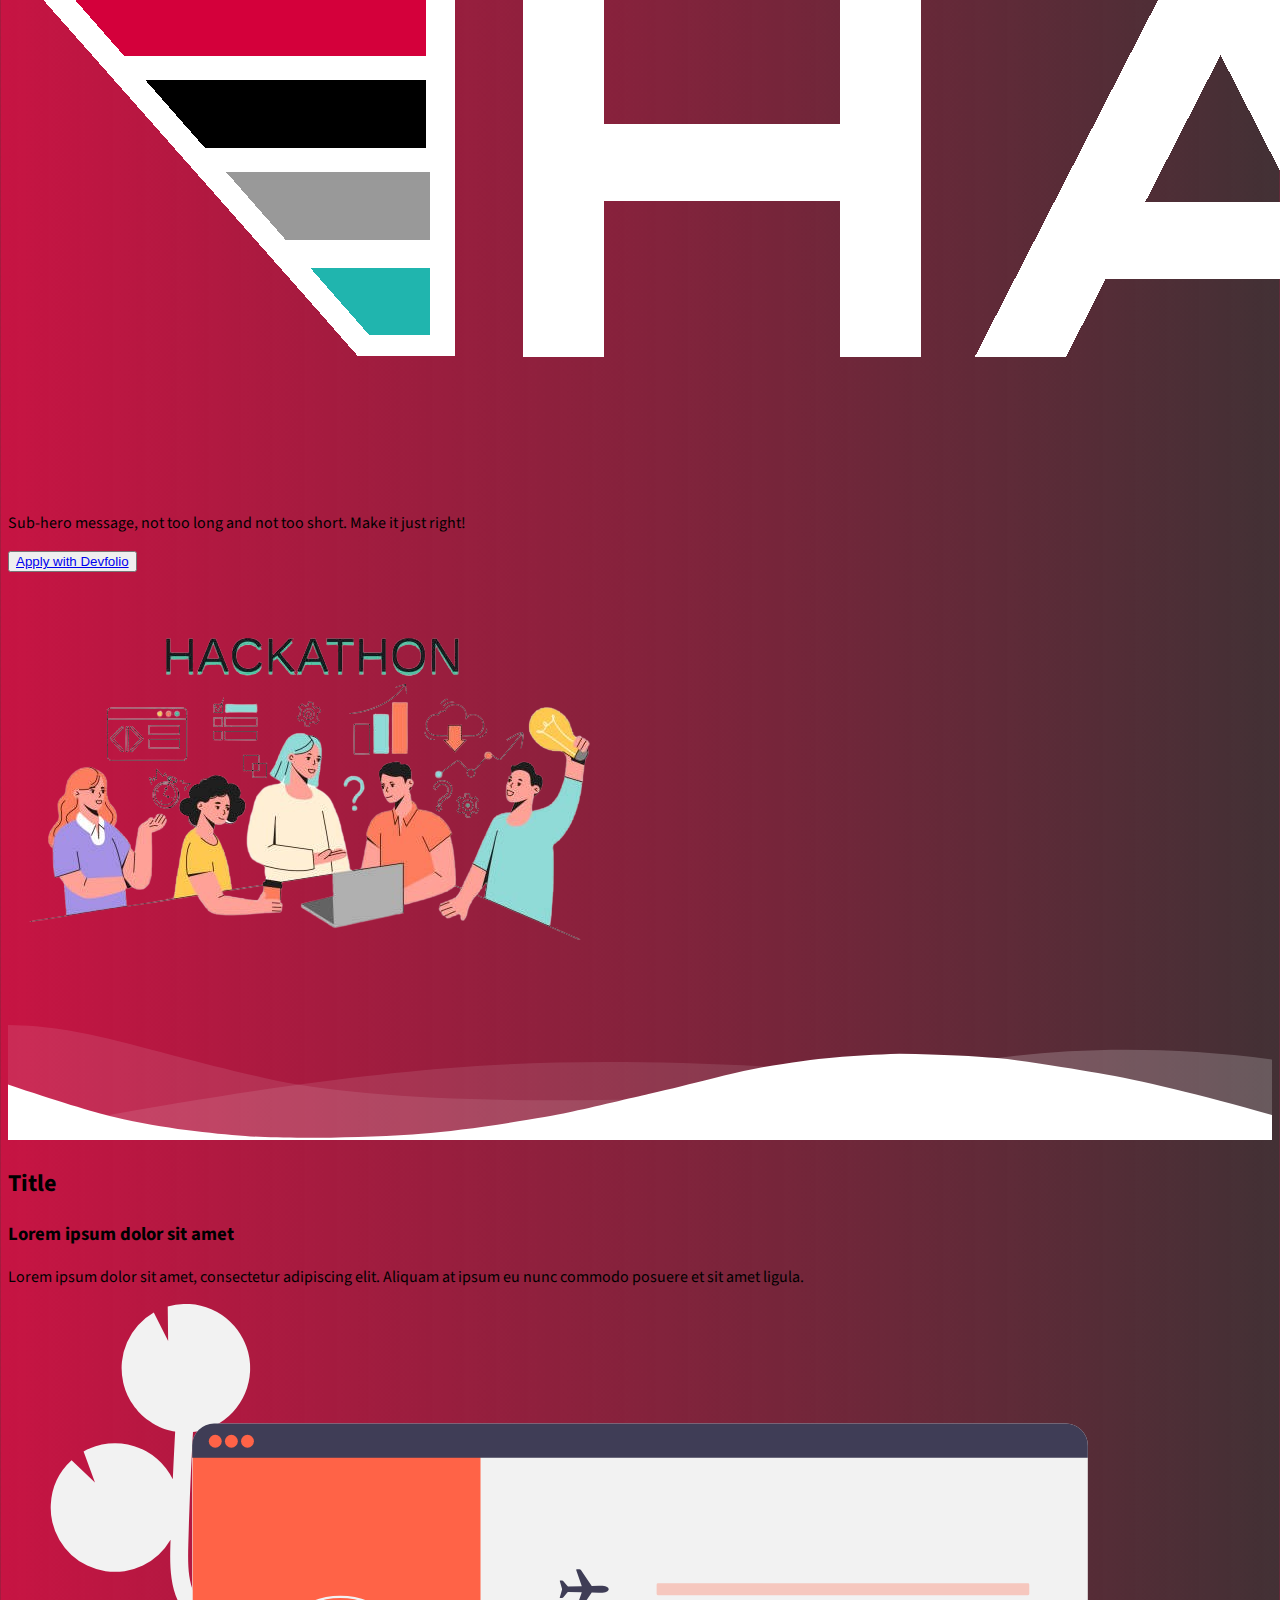
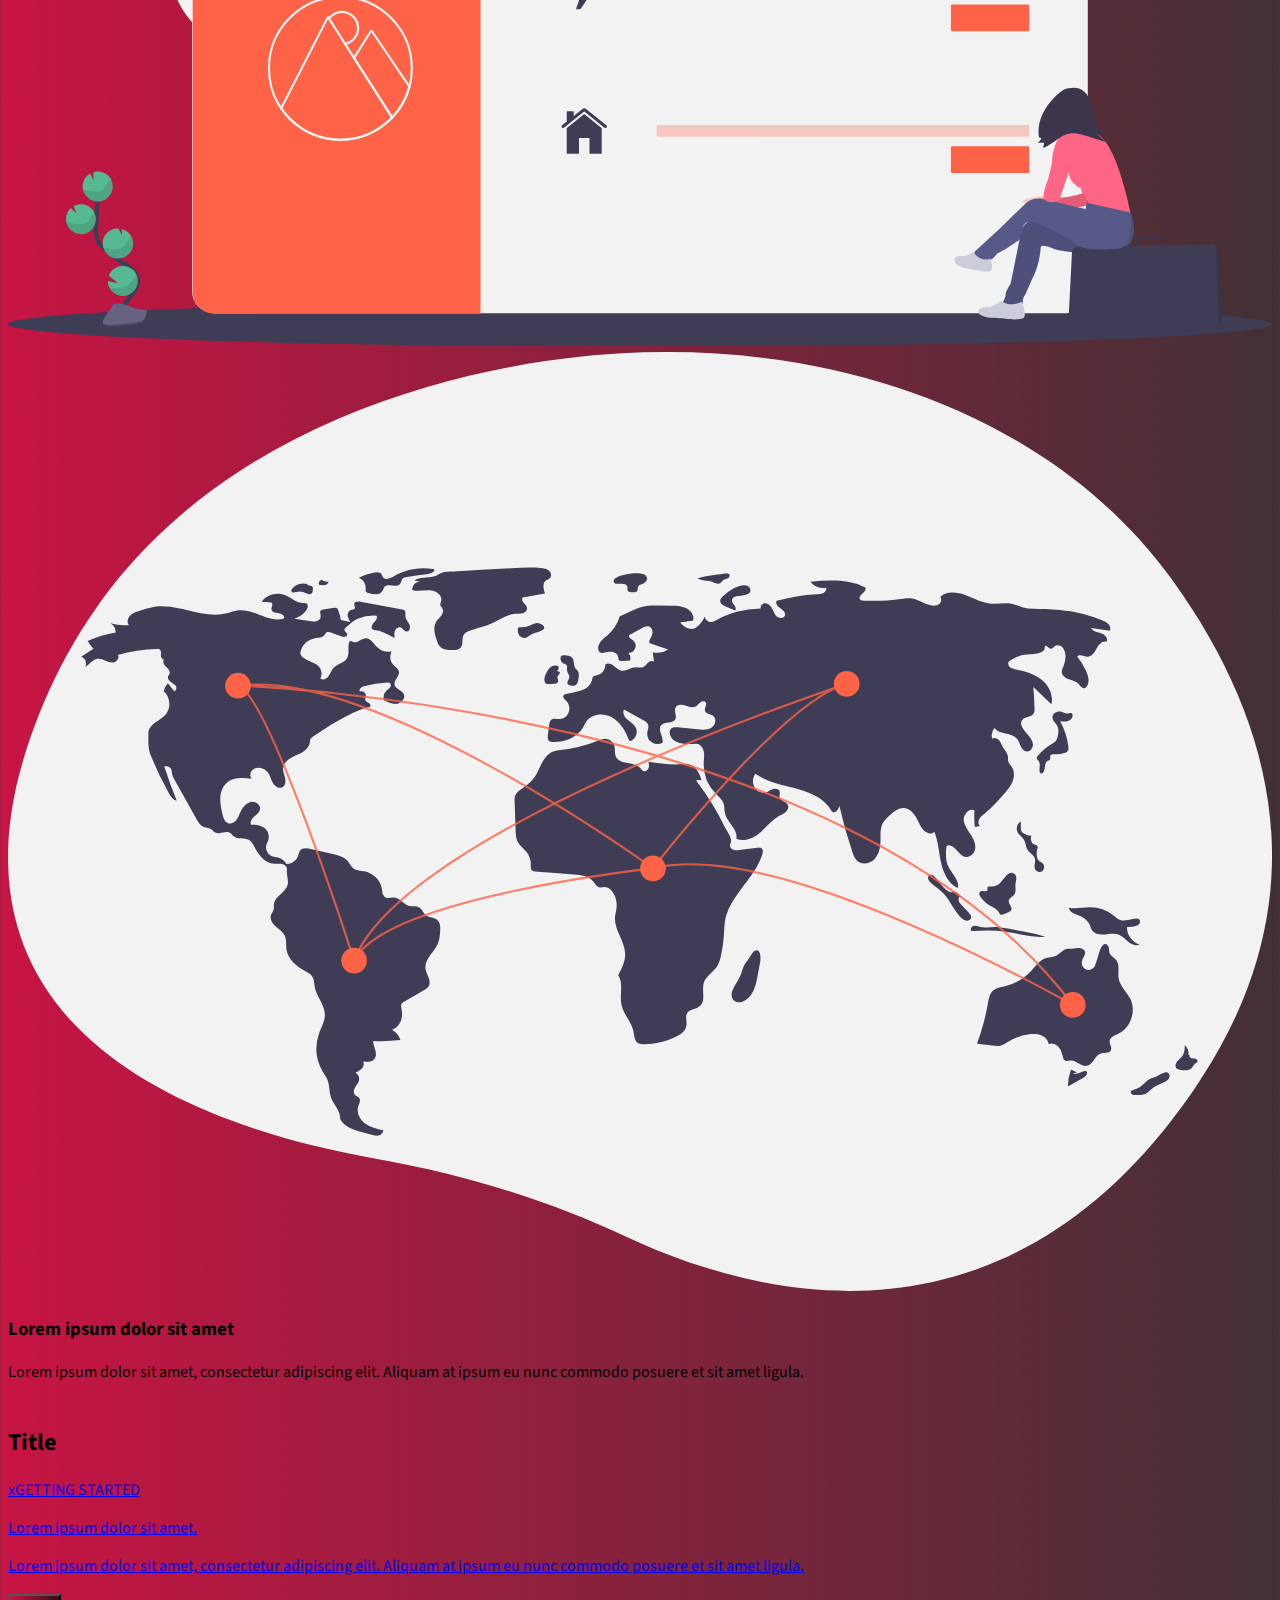
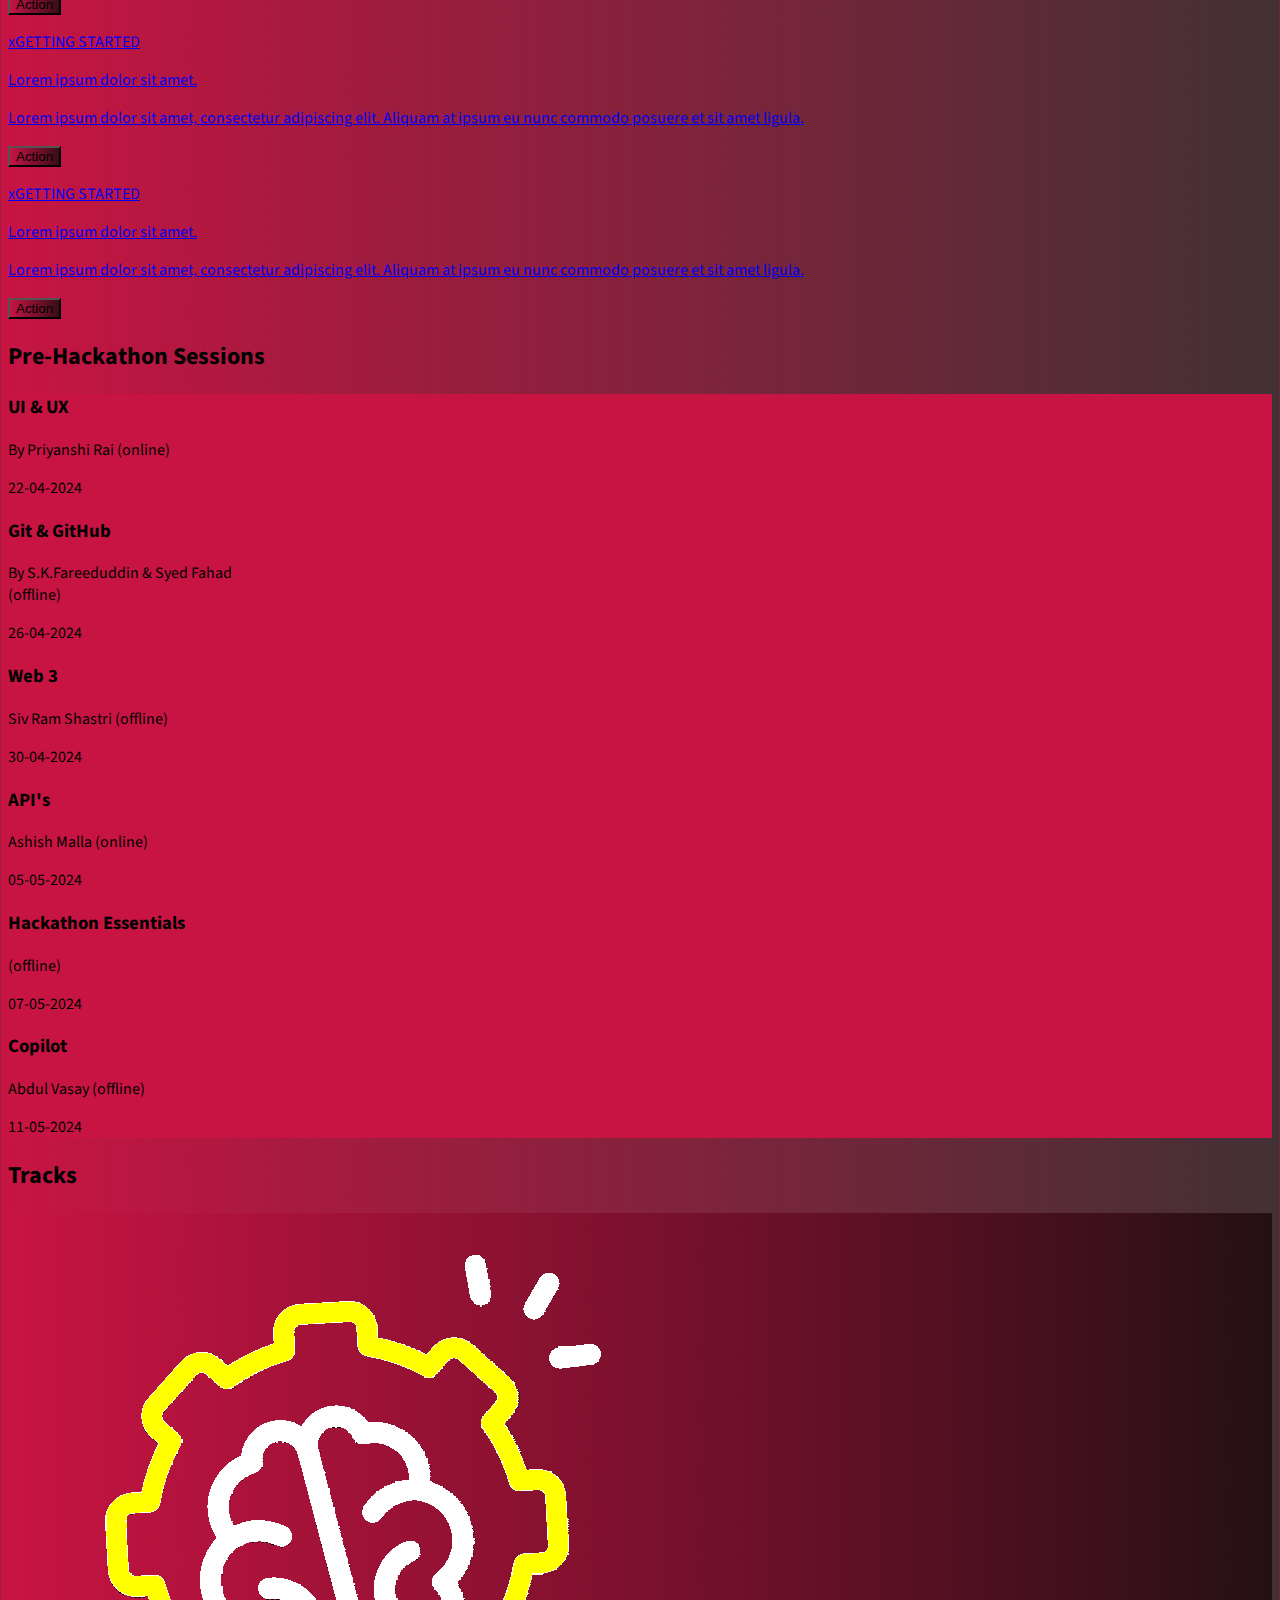
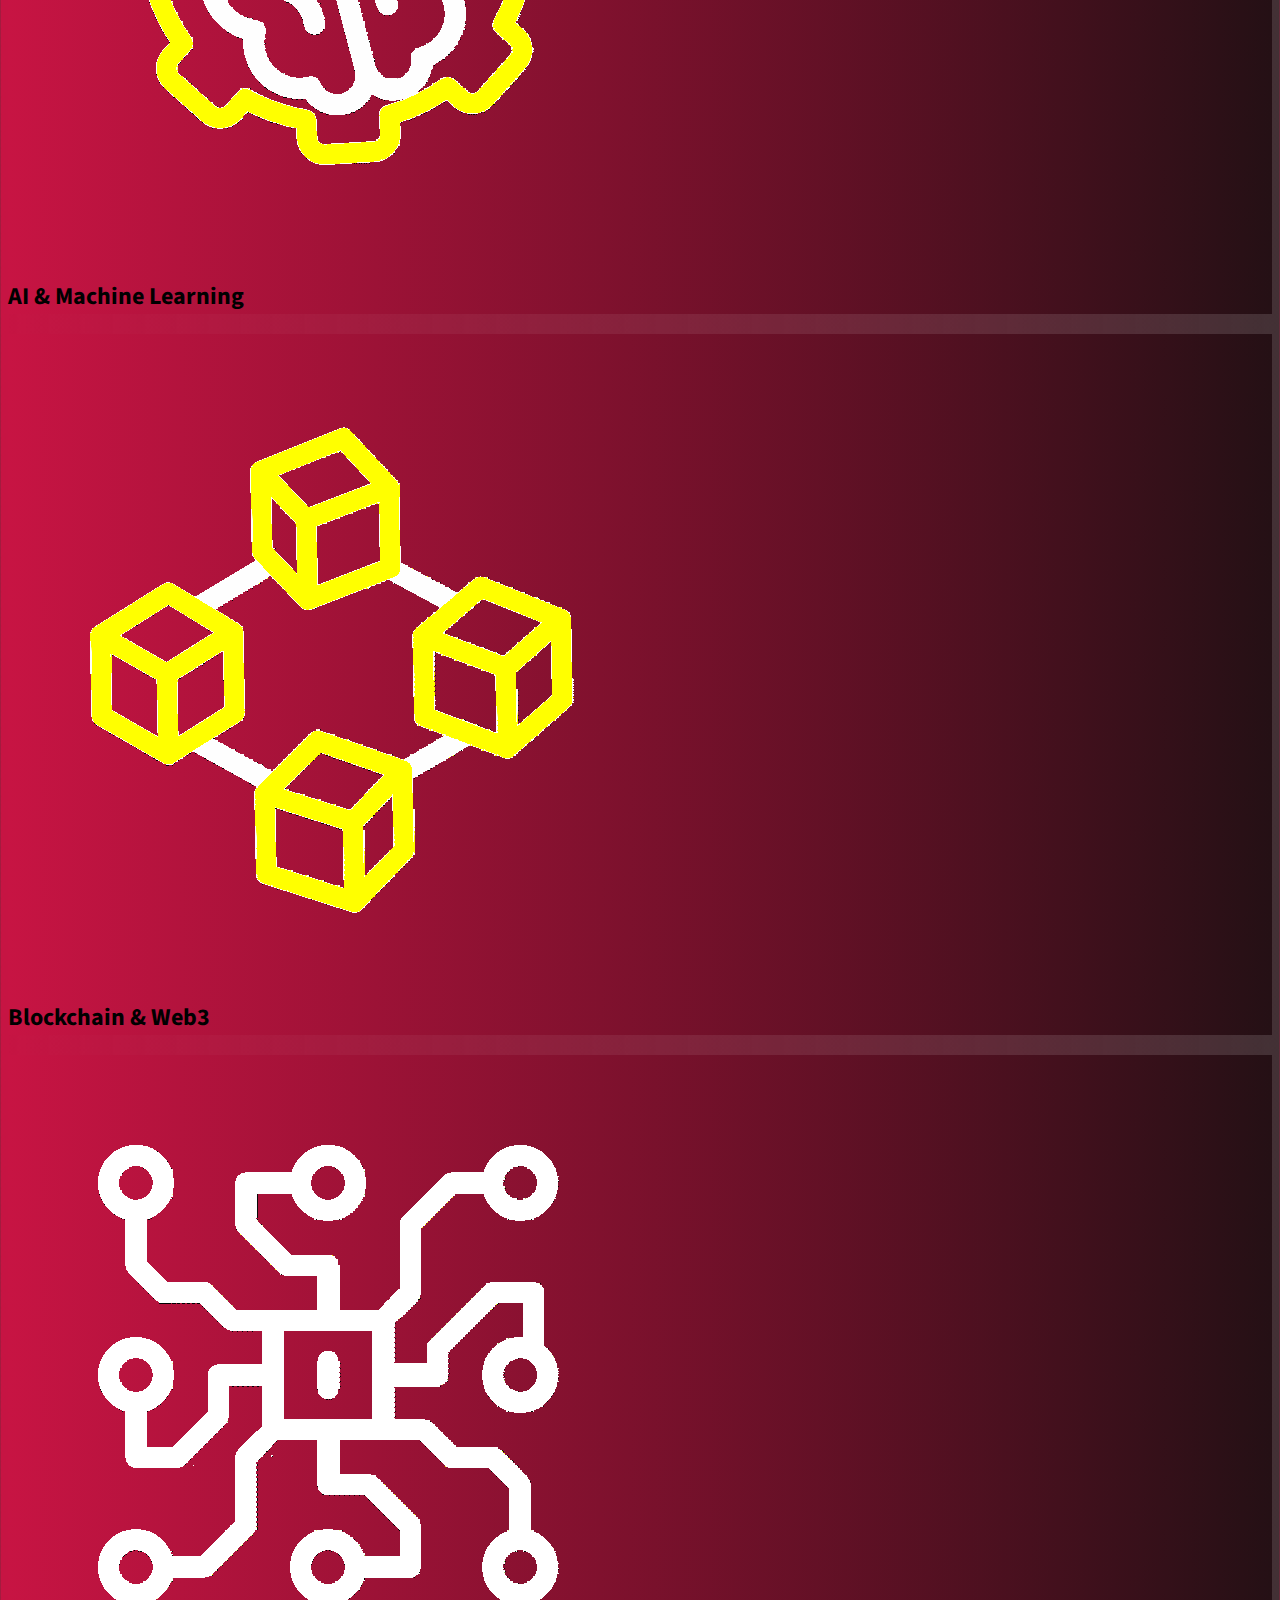
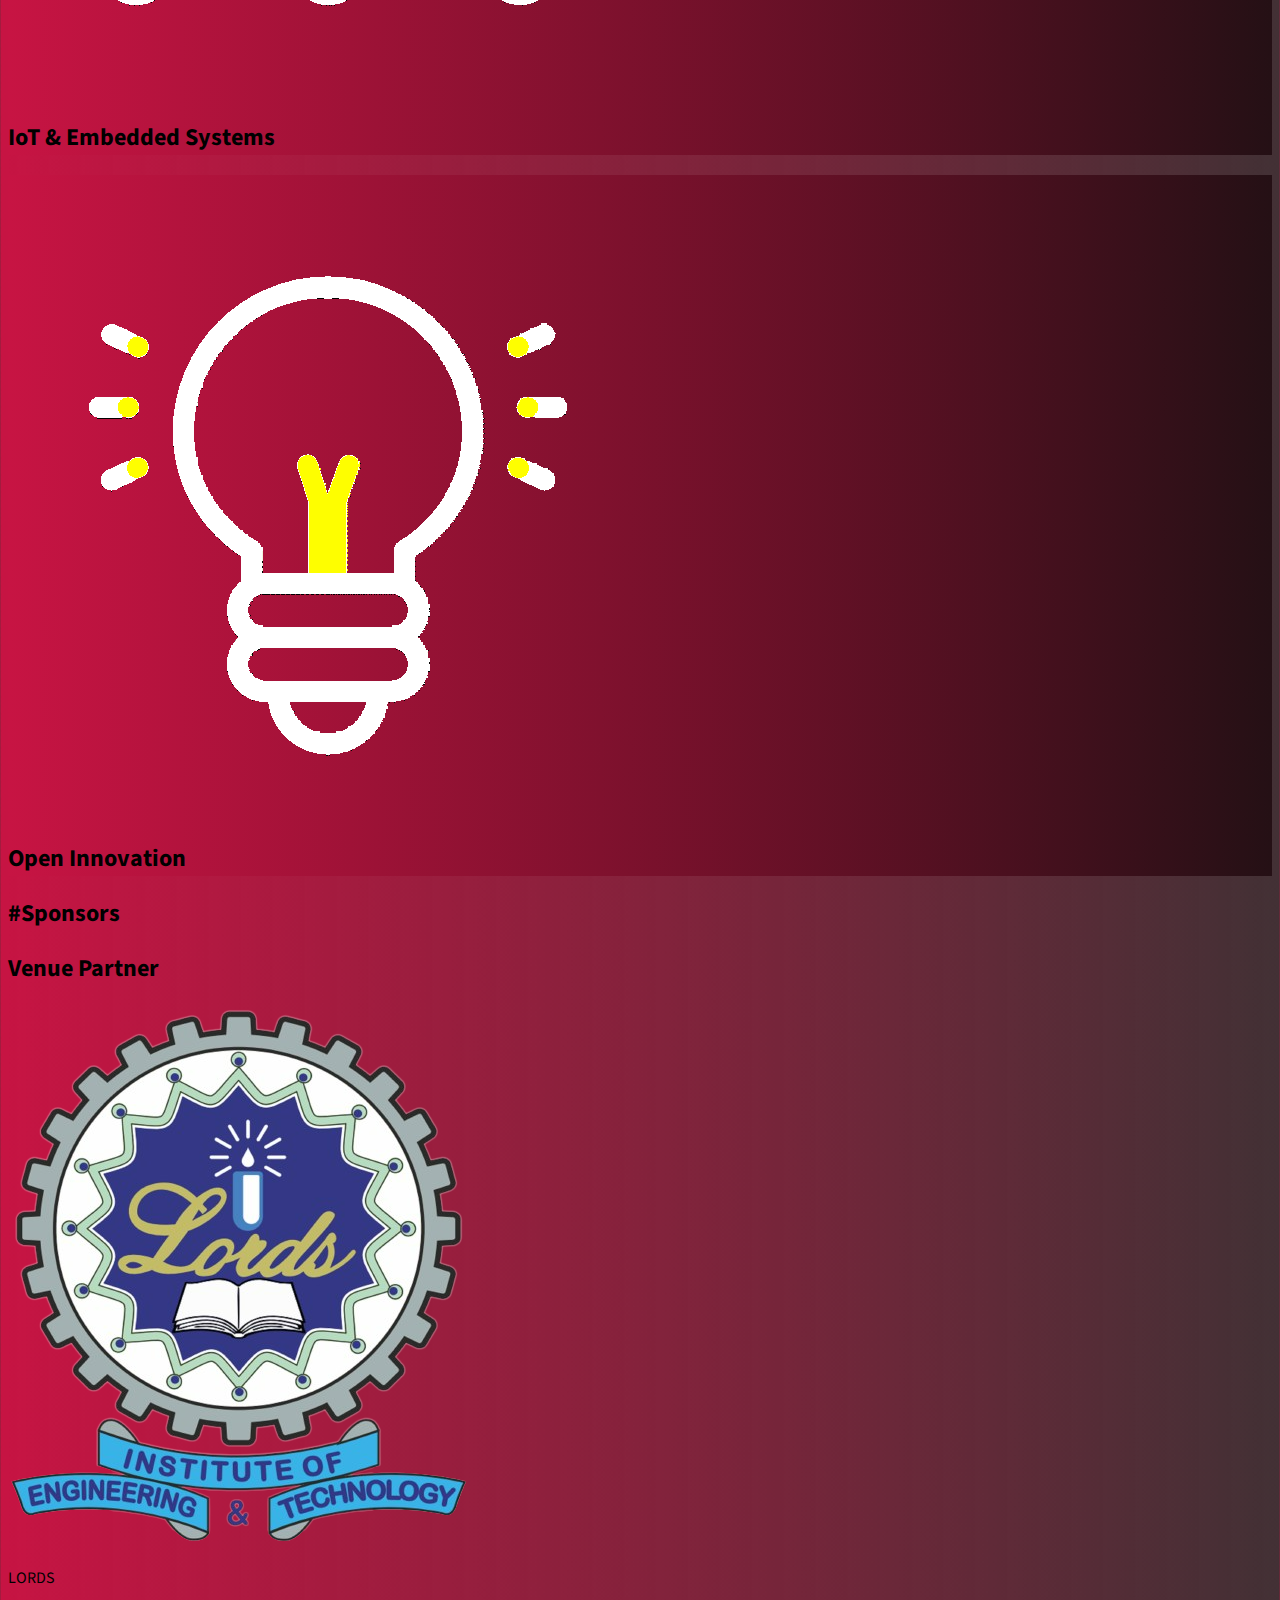
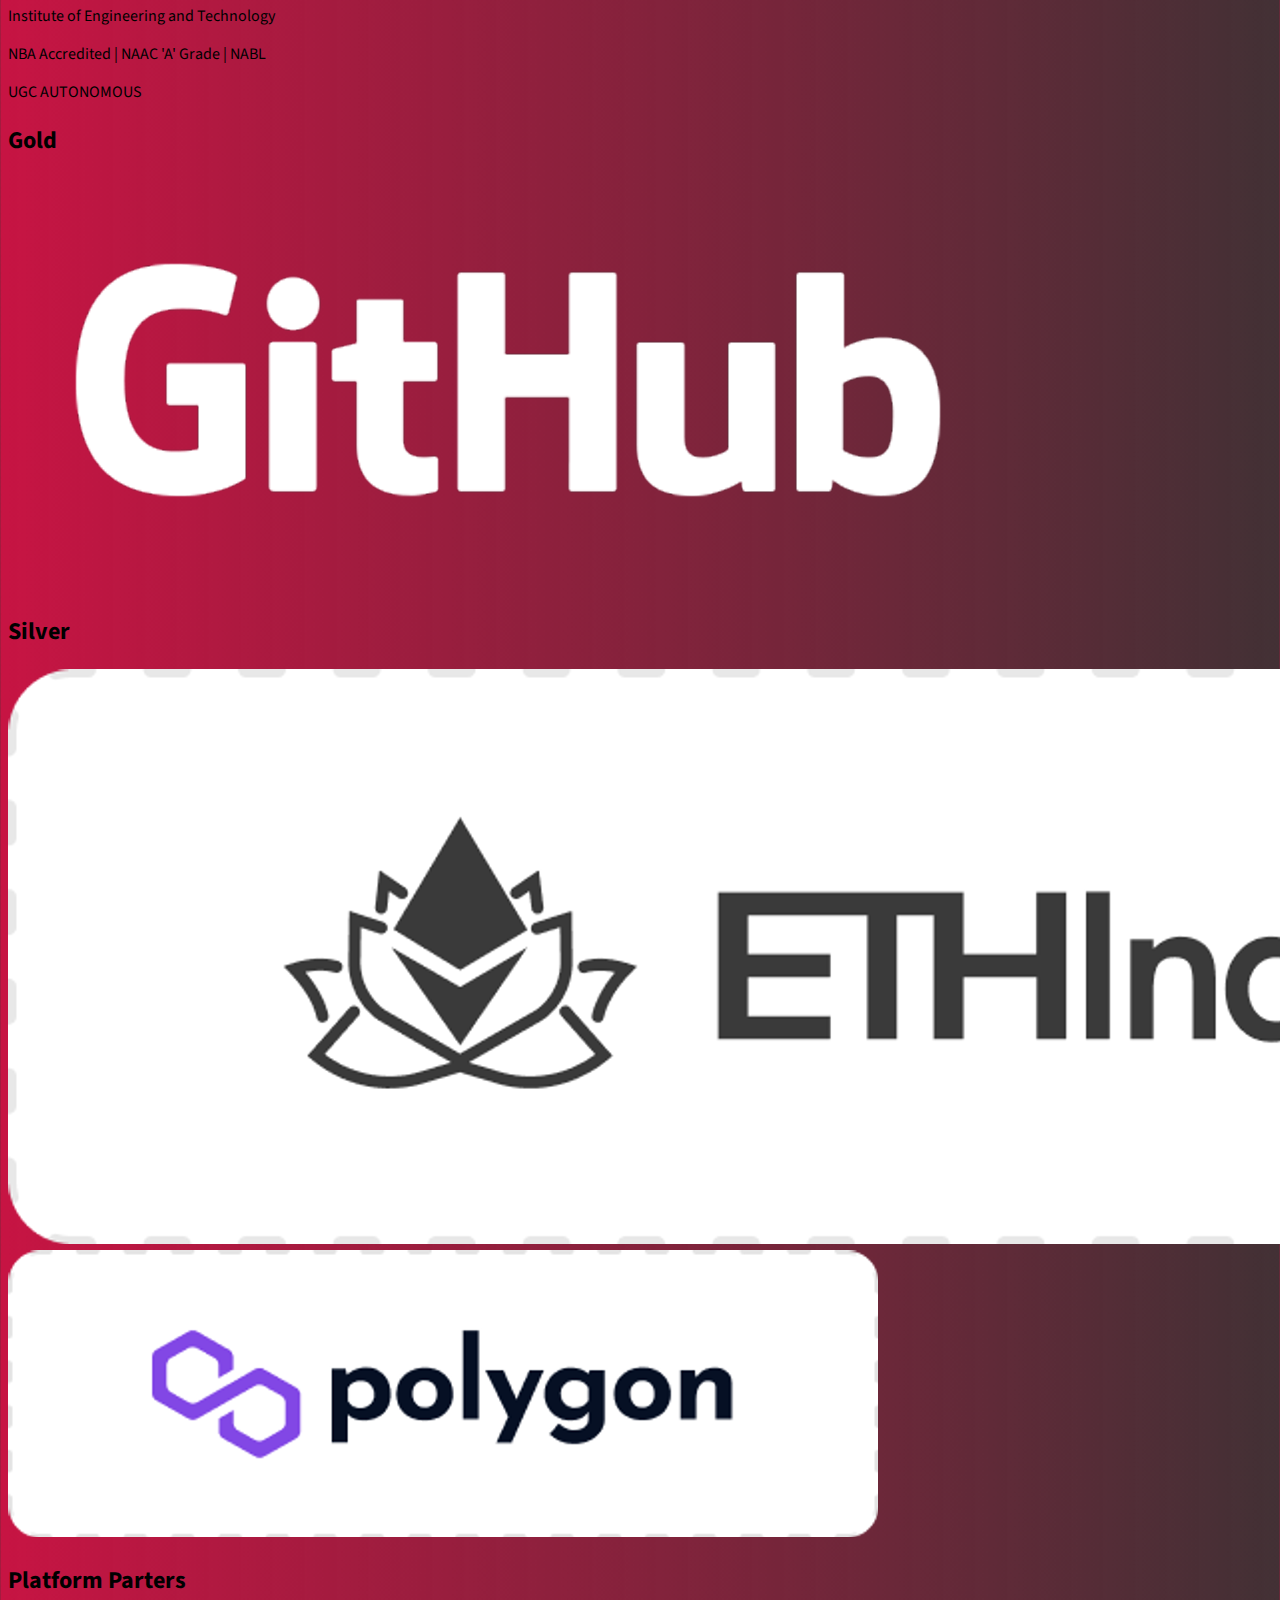
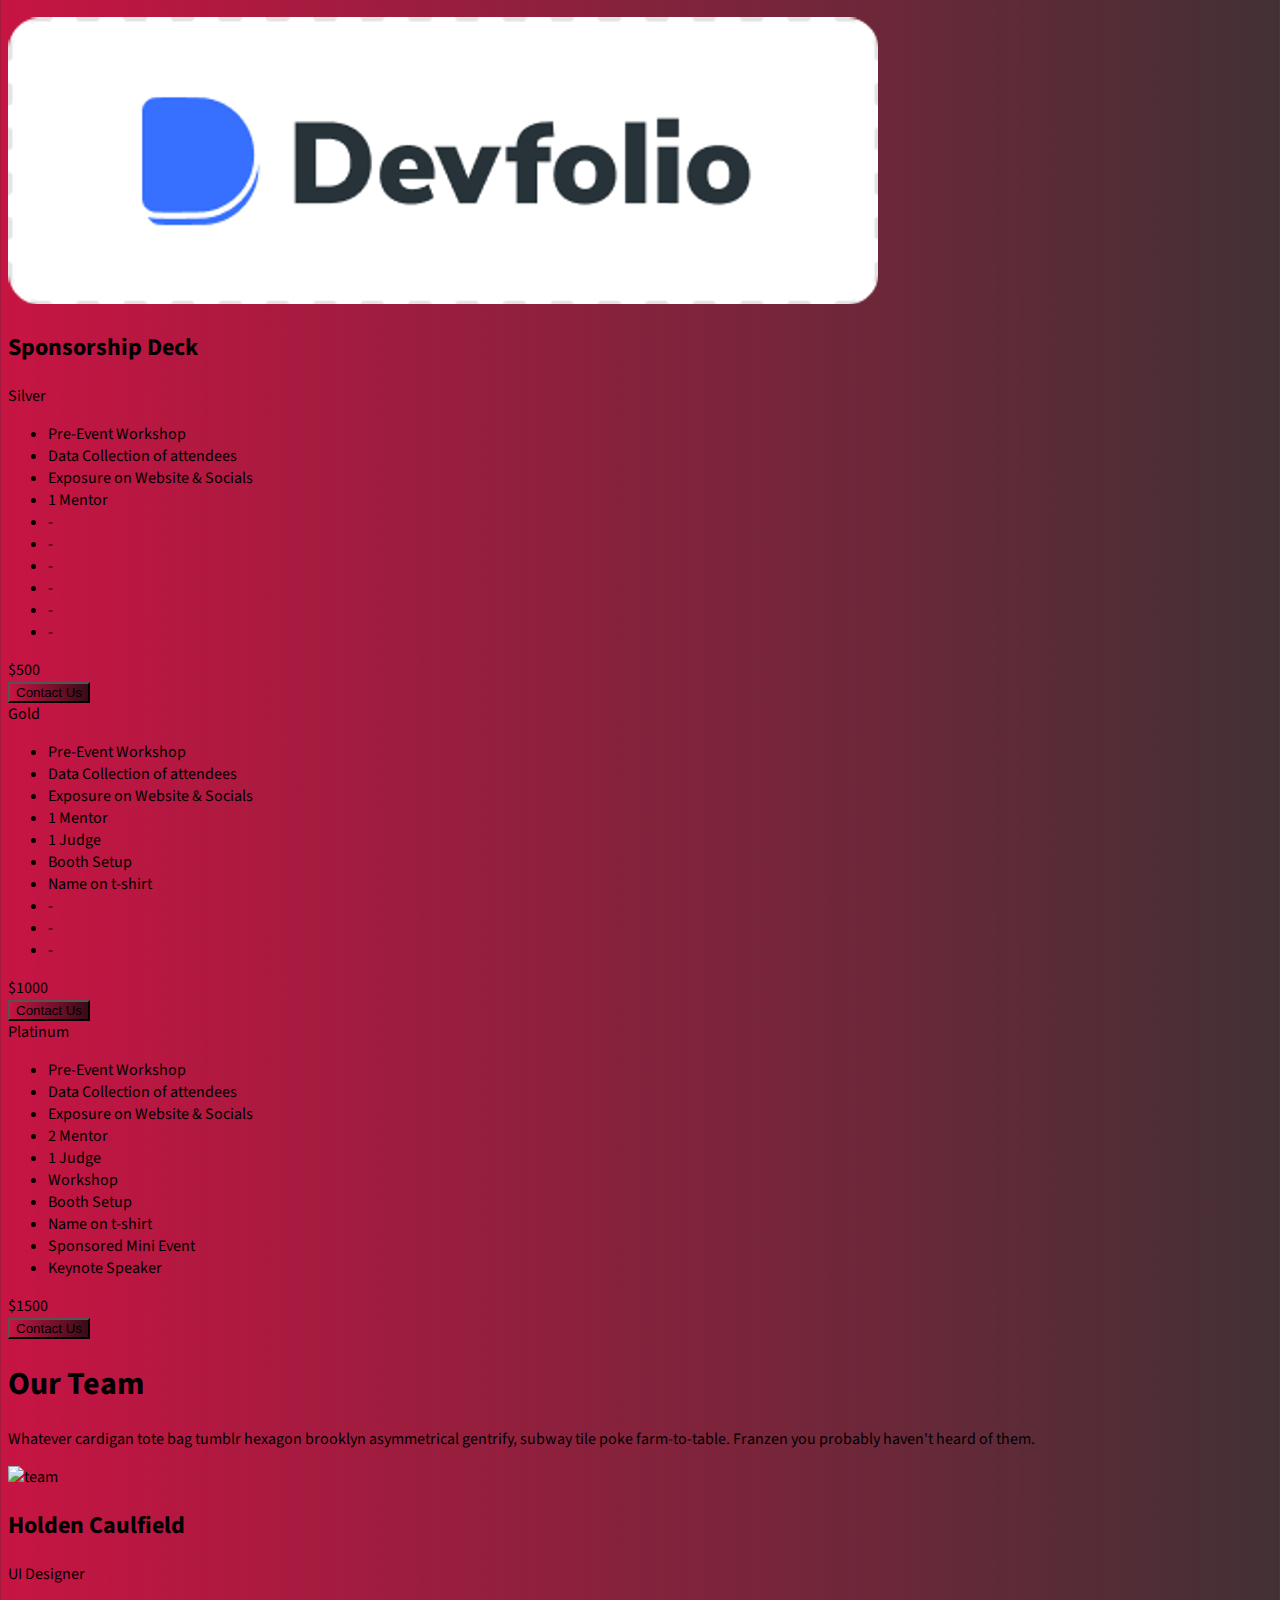
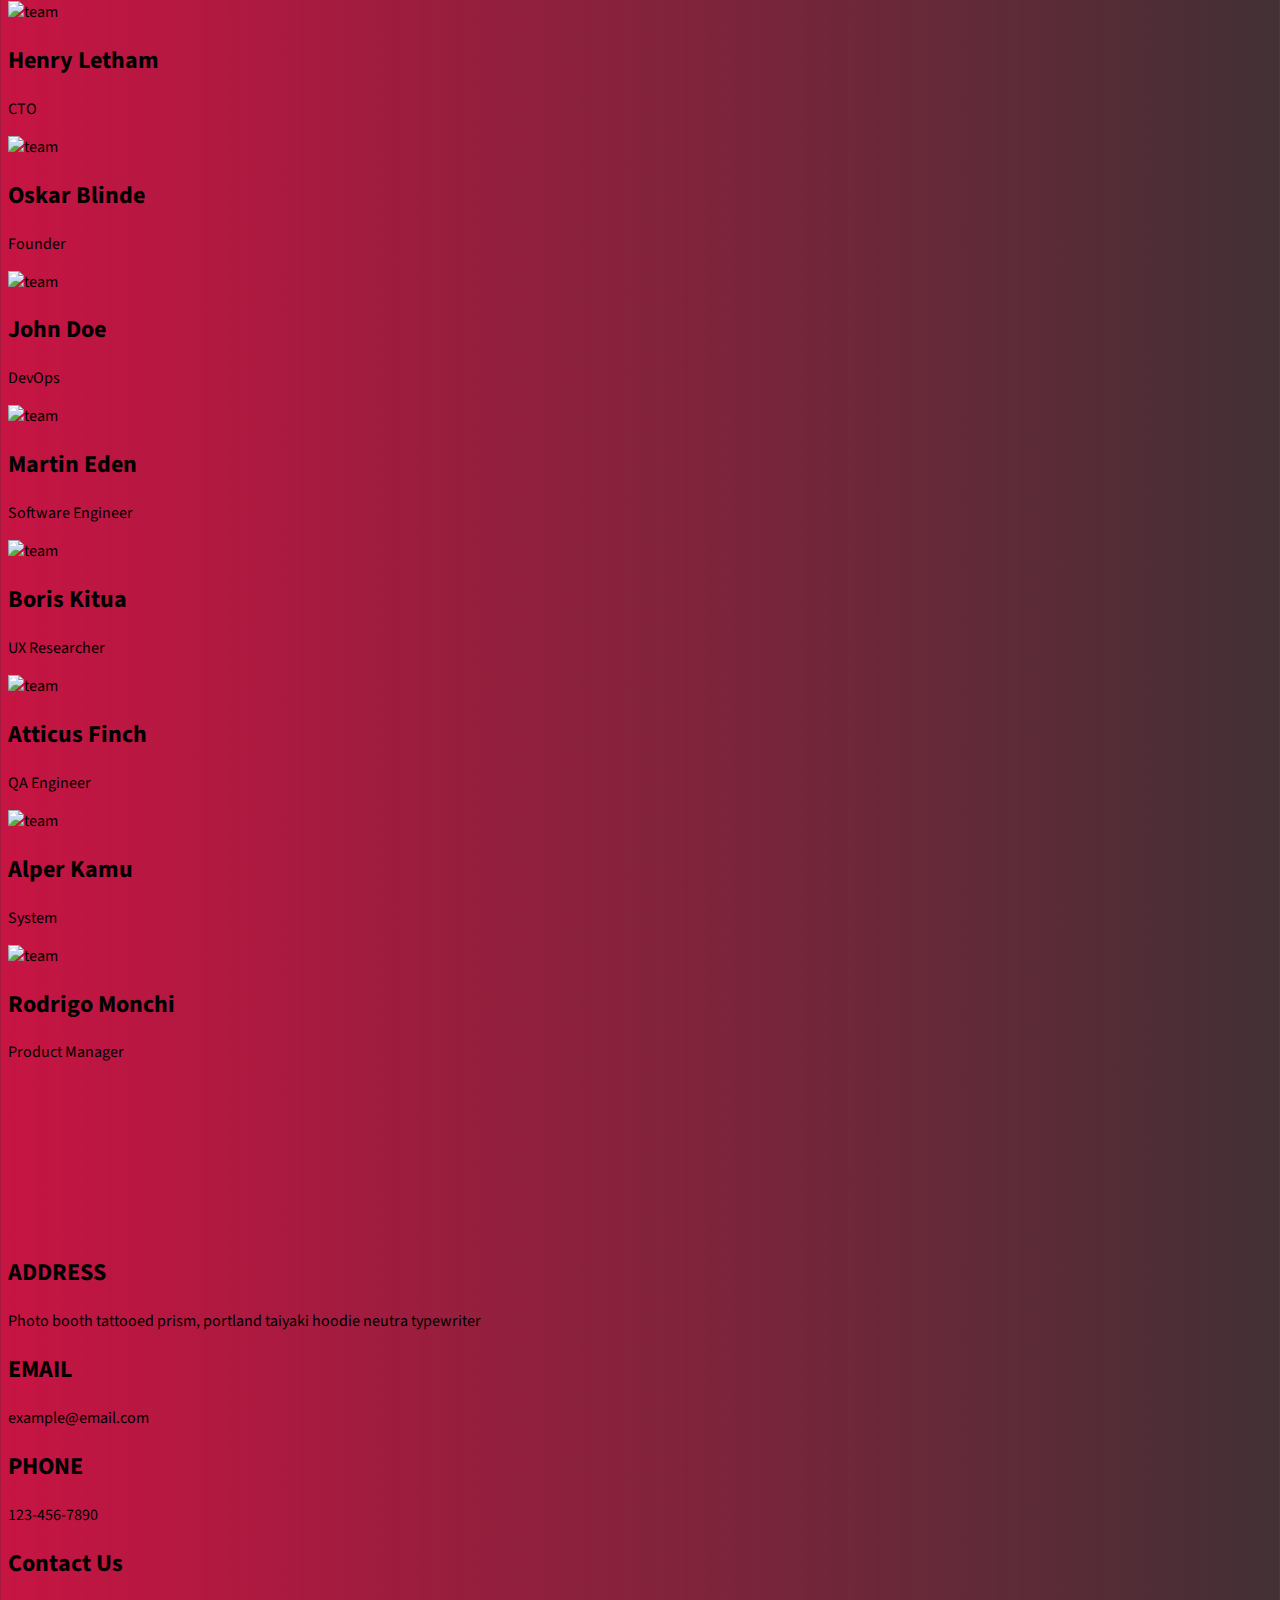
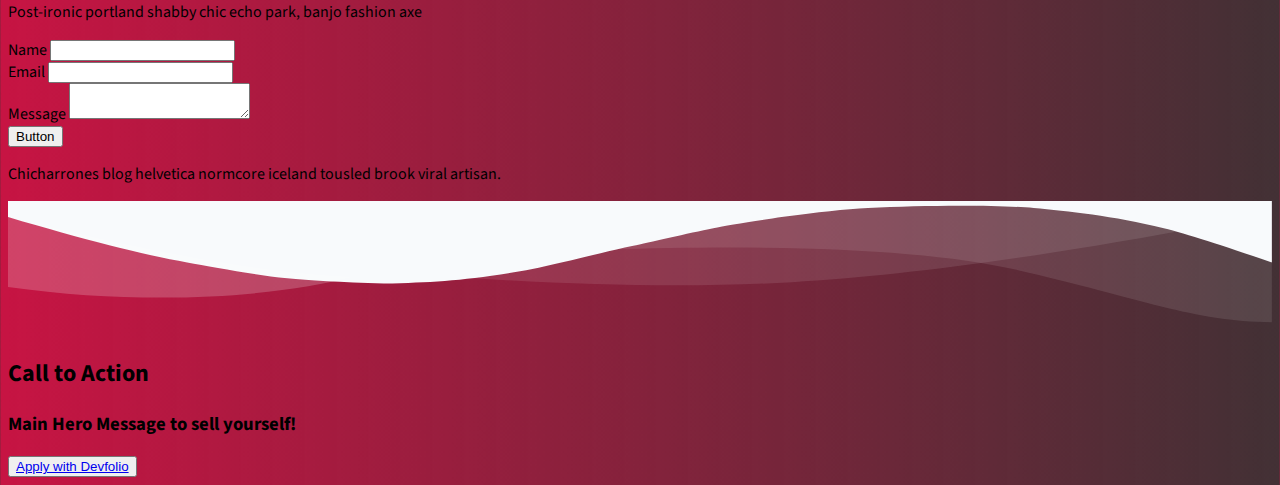
==== commit 5f4718ea: "updated: index" ====
--- a/index.html
+++ b/index.html
@@ -1,266 +1,1491 @@
-<!DOCTYPE html>
-<html lang="en">
-<head>
-  <meta charset="UTF-8">
-  <meta name="viewport" content="width=device-width, initial-scale=1.0">
-  <title>HackPrix</title>
-  <link rel="stylesheet" href="responsive.css">
-  <link rel="stylesheet" href="responsive1.css">
-  <link rel="stylesheet" href="responsive2.css">
-  <link rel="stylesheet" href="responsive3.css">
-</head>
-<body>
-  <div class="video-background">
-    <video autoplay loop muted>
-      <source src="images/flag.mp4" type="video/mp4">
-      Your browser does not support the video tag.
-    </video>
-  </div>
-  <!-- Navigation container -->
-  <div class="nav-container" id="navContainer">
-    <!-- Navigation bar -->
-    <nav>
-      <div class="logo-container"> <!-- New logo container -->
-        <div class="logo">
-          <img src="images/CWH white.png" alt="Hackathon Logo">
-        </div>
-      </div>
-      <div class="sponsor-btn">
-        <button onclick="downloadPDF()">Sponsor Us</button>
-      </div>    
-      <div class="dropdown">
-        <button class="dropbtn">Menu</button>
-        <div class="dropdown-content">
-          <a href="#about">About</a>
-          <a href="#tracks">Tracks</a>
-          <a href="#sponsors">Sponsors</a>
-          <a href="#faqs">FAQs</a>
-          <a href="#contact">Contact</a>
-        </div>
-      </div>
-    </nav>
-  </div>
-</body>
-</html>
-
-  <div class="main-container">
-    <div class="hackathon-info">
-        <img src="images/1 HP Final logo white.PNG" alt="Hackathon Logo">
-        <h2>Where innovation meets collaboration</h2>
-        <p><strong><a href="https://www.bing.com/ck/a?!&&p=c4b94406679c595bJmltdHM9MTcxMzMxMjAwMCZpZ3VpZD0wMTA1NWM1My03YzlkLTY4NDYtMjQzZC00Zjg5N2QzMDY5MzMmaW5zaWQ9NTkxMQ&ptn=3&ver=2&hsh=3&fclid=01055c53-7c9d-6846-243d-4f897d306933&u=[base64]&ntb=1"><img src="images/map.png" alt="Map Icon" class="map-icon"></a> 8 & 9 June | LIET, Hyderabad</strong></p>
-        <div class="buttons">
-          <a href="https://hackprix.devfolio.co/">
-            <img src="images/applywithdevfolio1.png" alt="Apply with DEVFOLIO" class="devfolio-image">
-          </a>          
-            <button><a href="https://discord.com/invite/EbfEhyaNWK"><img src="images/discord.jpg" alt="Discord"> Join Our Discord</a></button>
-        </div>
-    </div>
-
-    <!-- About Us section -->
-    <section id="about" class="container">
-      <div class="heading-container">
-        <h1 class="back-text"></h1>
-        <h1 class="front-text">About Us</h1>
-      </div>
-      <div class="content">
-        <p style="text-align: left;">
-          
-HackPrix is being organized on June 8 & 9 2024, in the vibrant city of Hyderabad, India. It’s a manifestation of Lords Institute’s 
-commitment to empowering individuals and fostering a culture of innovation. By creating this platform, we aim to unlock the vast potential 
-that resides within the tech enthusiasts. At the end of this Hackathon, 
-participants will have a chance to pitch their project and launch their ideas to an audience of peers and sponsor representatives.
-        </p>
-        <img src="images/working.gif" alt="About Us Image">
-<!--
-        <p style="text-align: left;">
-          Whether you're a seasoned coding veteran with years of experience or just dipping your toes into the vast ocean of digital possibilities, rest assured, there's a welcoming and inclusive space reserved just for you here at <span style="font-weight: bold; color:#f4b924;">HackPrix</span>.
-        </p>
--->
-      </div>
-    </section>
-  
-  <section id="tracks" class="container">
-    <div class="heading-container">
-      <h1 class="back-text"></h1>
-      <h1 class="front-text">Tracks</h1>
-    </div>
-    <div class="tracks-container">
-      <div class="track">
-        <img src="images/gen-ai.gif" alt="Generative AI & Machine Learning">
-        <p>AI & Machine Learning</p>
-      </div>
-      <div class="track">
-        <img src="images/blockchain.gif" alt="Blockchain & Web3">
-        <p>Blockchain & Web3</p>
-      </div>
-      <div class="track">
-        <img src="images/iot.gif" alt="IoT & Embedded Systems">
-        <p>IoT & Embedded Systems</p>
-      </div>
-<!--
-      <div class="track">
-        <img src="images/cloud.gif" alt="Cloud & DevOps">
-        <p>Cloud & DevOps</p>
-      </div>
-
--->
-      <div class="track">
-        <img src="images/open-innovation.gif" alt="Open Track: Innovate for Good">
-        <p>Open Innovation</p>
-      </div>
-    </div>
-  </section>
-
-
-  <section id="sponsors" class="container">
-    <div class="heading-container">
-      <h1 class="back-text"></h1>
-      <h1 class="front-text">Sponsors</h1>
-    </div>
-    <div class="sponsor-type venue-partner">
-      <h2>Venue Partner</h2>
-      <div class="partner">
-        <img class="venue-partner-logos" src="images/LORDS.PNG" alt="Venue Partner Logo">
-        <div class="partner-info">
-          <p class="p1"><strong>LORDS </strong></p>
-          <p class="p2"><strong>Institute of Engineering and Technology</strong></p>
-          <p class="p3"><strong>NBA Accredited | NAAC 'A' Grade | NABL </strong></p>
-          <p class="p4"><strong>UGC AUTONOMOUS</strong></p>
-        </div>
-      </div>
-    </div>    
-    <div class="sponsor-type gold-partner">
-      <h2>Gold</h2>
-      <div class="partner">
-        <a href="https://education.github.com/benefits?utm_source=2024-06-08-HackPrix">
-          <img class="gold-partner-logo" src="images/Github logo white 2.PNG" alt="Gold Partner Logo 1">
-        </a>
-      </div>
-    </div>
-    <div class="sponsor-type silver-partner">
-      <h2>Silver</h2>
-      <div class="partner">
-        <img class="silver-partner-logo" src="images/eth.png" alt="ETHINDIA LOGO">
-        <div class="partner-info">
-        </div>
-      </div>
-      <div class="partner">
-        <img class="silver-partner-logo" src="images/polygon.png" alt="POLYGON LOGO">
-        <div class="partner-info">
-        </div>
-      </div>
-    </div>
-    <div class="sponsor-type platform-partner">
-      <h2>Platform Parters</h2>
-      <a href="https://devfolio.co/">
-      <img class="platform-partner-logo" src="images/devfolio.png" alt="DEVFOLIO LOGO">
-      </a>
-    </div>    
-  </section>
-    
-
-  <!-- FAQs section -->
-  <section id="faqs" class="container">
-    <div class="heading-container">
-      <h1 class="back-text"></h1>
-      <h1 class="front-text">FAQs</h1>
-    </div>
-    <div class="faqs-container">
-      <div class="faq-item">
-        <div class="faq-question">
-          <div class="dropdown-btn">
-            <img src="images/arrow.jpg" alt="Dropdown Icon" class="dropdown-icon">
-          </div>
-          <p>I am a beginner, can I participate?</p>
-        </div>
-        <div class="faq-answer">
-          <p>Absolutely! We've got mentors, resources, and a series of tailored workshops specifically designed for beginners. Dive in and immerse yourself in your inaugural hackathon experience at Hackprix.</p>
-        </div>
-      </div>
-   
-      <div class="faq-item">
-        <div class="faq-question">
-          <div class="dropdown-btn">
-            <img src="images/arrow.jpg" alt="Dropdown Icon" class="dropdown-icon">
-          </div>
-          <p>Can I participate remotely?</p>
-        </div>
-        <div class="faq-answer">
-          <p>Hackprix is an in-person hackathon. So remote participation is not applicable.</p>
-        </div>
-      </div>
-
-<!--
-      <div class="faq-item">
-        <div class="faq-question">
-          <div class="dropdown-btn">
-            <img src="images/arrow.jpg" alt="Dropdown Icon" class="dropdown-icon">
-          </div>
-          <p>Is team formation allowed?</p>
-        </div>
-        <div class="faq-answer">
-          <p>Absolutely! Collaborating in teams of up to four is encouraged. Join our Discord Server to opt-in for team formation, where you'll be matched with compatible teammates. Of course, working solo is also an option.</p>
-        </div>
-      </div>
--->
-      <div class="faq-item">
-        <div class="faq-question">
-          <div class="dropdown-btn">
-            <img src="images/arrow.jpg" alt="Dropdown Icon" class="dropdown-icon">
-          </div>
-          <p>How can I reach the venue?</p>
-        </div>
-        <div class="faq-answer">
-          <p>
-            The venue is conveniently located near 
-            <a href="https://www.google.com/maps/d/u/0/viewer?mid=1GbdIdUPkQKfsqq6BZBp4euNUADQ&ll=17.218016416850293%2C78.4343733519165&z=14" style="color: orange;" target="_blank">Hyderabad RGI Airport</a> 
-            and 
-            <a href="https://www.bing.com/ck/a?!&&p=dc0e1fd8cb3cb960JmltdHM9MTcxMzMxMjAwMCZpZ3VpZD0wMTA1NWM1My03YzlkLTY4NDYtMjQzZC00Zjg5N2QzMDY5MzMmaW5zaWQ9NTgxNw&ptn=3&ver=2&hsh=3&fclid=01055c53-7c9d-6846-243d-4f897d306933&u=[base64]&ntb=1" style="color: orange;" target="_blank">Hyderabad Nampally Railway Station</a>, 
-            ensuring easy access for attendees. Cab services are readily available from both transportation hubs to transport you directly to the venue.
-          </p>
-        </div>
-      </div>
-  <!--
-      <div class="faq-item">
-        <div class="faq-question">
-          <div class="dropdown-btn">
-            <img src="images/arrow.jpg" alt="Dropdown Icon" class="dropdown-icon">
-          </div>
-          <p>What is the event Code of Conduct?</p>
-        </div>
-        <div class="faq-answer">
-          <p>We want to ensure a positive experience for all participants. We will be following
-            <a href="https://bit.ly/cwh-coc" style="color: orange;" target="_blank">Hackprix Code of Conduct.</a>
-             We encourage you to read it.
-          </p>
-        </div>
-      </div>
-  -->
-      <div class="faq-item">
-        <div class="faq-question">
-          <div class="dropdown-btn">
-            <img src="images/arrow.jpg" alt="Dropdown Icon" class="dropdown-icon">
-          </div>
-          <p>Will food & stay be provided?</p>
-        </div>
-        <div class="faq-answer">
-          <p>We've got lots of food and snacks for everyone, stay hacky and hydrated. Rooms for resting/sleeping will be arranged at the Campus (separately for opposite genders).</p>
-        </div>
-      </div>
-  
-      <div class="faq-item">
-        <div class="faq-question">
-          <div class="dropdown-btn">
-            <img src="images/arrow.jpg" alt="Dropdown Icon" class="dropdown-icon">
-          </div>
-          <p>If your question isn't listed, what's your move?</p>
-        </div>
-        <div class="faq-answer">
-          <p>For assistance, reach out to us at  <a href="https://bit.ly/cwh-discord">Discord</a> </p>
-        </div>
-      </div>      
-    </div>
-  </section>
-  <script src="script.js"></script>
-</body>
-</html>
+<!DOCTYPE html>
+<html lang="en">
+  <head>
+    <meta charset="UTF-8" />
+    <meta name="viewport" content="width=device-width, initial-scale=1.0" />
+    <meta http-equiv="X-UA-Compatible" content="ie=edge" />
+    <title>
+      Hackprix
+    </title>
+    <meta name="description" content="Simple landind page" />
+    <meta name="keywords" content="" />
+    <meta name="author" content="" />
+    <link
+      rel="stylesheet"
+      href="https://unpkg.com/tailwindcss@2.2.19/dist/tailwind.min.css"
+    />
+    <!--Replace with your tailwind.css once created-->
+    <link
+      href="https://fonts.googleapis.com/css?family=Source+Sans+Pro:400,700"
+      rel="stylesheet"
+    />
+    <!-- Define your gradient here - use online tools to find a gradient matching your branding-->
+    <style>
+      .gradient {
+        background: linear-gradient(90deg, #c71443 0%, #1f0a0fd7 100%);
+      }
+    </style>
+  </head>
+  <body
+    class="leading-normal tracking-normal text-white gradient"
+    style="font-family: 'Source Sans Pro', sans-serif"
+  >
+    <!--Nav-->
+    <nav id="header" class="fixed w-full z-30 top-0 text-white">
+      <div
+        class="w-full container mx-auto flex flex-wrap items-center justify-between mt-0 py-2"
+      >
+        <div class="pl-4 flex items-center">
+          <a
+            class="toggleColour text-white no-underline hover:no-underline font-bold text-2xl lg:text-4xl"
+            href="#"
+          >
+            <!--Icon from: http://www.potlabicons.com/ -->
+            <svg
+              class="h-8 fill-current inline"
+              xmlns="http://www.w3.org/2000/svg"
+              viewBox="0 0 512.005 512.005"
+            >
+              <rect
+                fill="#2a2a31"
+                x="16.539"
+                y="425.626"
+                width="479.767"
+                height="50.502"
+                transform="matrix(1,0,0,1,0,0)"
+              />
+              <path
+                class="plane-take-off"
+                d=" M 510.7 189.151 C 505.271 168.95 484.565 156.956 464.365 162.385 L 330.156 198.367 L 155.924 35.878 L 107.19 49.008 L 211.729 230.183 L 86.232 263.767 L 36.614 224.754 L 0 234.603 L 45.957 314.27 L 65.274 347.727 L 105.802 336.869 L 240.011 300.886 L 349.726 271.469 L 483.935 235.486 C 504.134 230.057 516.129 209.352 510.7 189.151 Z "
+              />
+            </svg>
+            CodeWave Hub
+          </a>
+        </div>
+        <div class="block lg:hidden pr-4">
+          <button
+            id="nav-toggle"
+            class="flex items-center p-1 text-pink-800 hover:text-gray-900 focus:outline-none focus:shadow-outline transform transition hover:scale-105 duration-300 ease-in-out"
+          >
+            <svg
+              class="fill-current h-6 w-6"
+              viewBox="0 0 20 20"
+              xmlns="http://www.w3.org/2000/svg"
+            >
+              <title>Menu</title>
+              <path d="M0 3h20v2H0V3zm0 6h20v2H0V9zm0 6h20v2H0v-2z" />
+            </svg>
+          </button>
+        </div>
+        <div
+          class="w-full flex-grow lg:flex lg:items-center lg:w-auto hidden mt-2 lg:mt-0 bg-white lg:bg-transparent text-black p-4 lg:p-0 z-20"
+          id="nav-content"
+        >
+          <ul class="list-reset lg:flex justify-end flex-1 items-center">
+          
+            <li class="mr-3"  >
+              <button onclick="downloadPDF()" class="inline-block py-2 px-4 text-black font-bold no-underline">Sponsor Us</button>
+
+            </li>
+            <li class="mr-3">
+              <a
+                class="inline-block text-black no-underline hover:text-gray-800 hover:text-underline py-2 px-4"
+                href="#"
+                >link</a
+              >
+            </li>
+          </ul>
+          <button
+            id="navAction"
+            class="mx-auto lg:mx-0 hover:underline bg-white   font-bold rounded-full mt-4 lg:mt-0 py-4 px-8 shadow opacity-75 focus:outline-none focus:shadow-outline transform transition hover:scale-105 duration-300 ease-in-out"
+          >
+            <a
+              class=" underline"
+              href="https://hackprix.devfolio.co/"
+            >
+              Apply with Devfolio</a
+            >
+          </button>
+        </div>
+      </div>
+      <hr class="border-b border-gray-100 opacity-25 my-0 py-0" />
+    </nav>
+    <!--Hero-->
+    <div class="pt-24">
+      <div
+        class="container px-3 mx-auto flex flex-wrap flex-col md:flex-row items-center"
+      >
+        <!--Left Col-->
+        <div
+          class="flex flex-col w-full md:w-2/5 justify-center items-start text-center md:text-left space-y-10"
+        >
+          <p class="uppercase tracking-loose w-full">
+            Lorem ipsum dolor sit amet?
+          </p>
+
+          <img
+            class="w-full md:w-4/5 z-50"
+            src="images/1 HP Final logo white.PNG"
+          />
+
+          <p class="leading-normal text-2xl mb-8">
+            Sub-hero message, not too long and not too short. Make it just
+            right!
+          </p>
+          <button
+            class="mx-auto lg:mx-0 hover:underline bg-white text-gray-800 font-bold rounded-full my-6 py-4 px-8 shadow-lg focus:outline-none focus:shadow-outline transform transition hover:scale-105 duration-300 ease-in-out"
+          >
+            <a
+              class="text-pink-500 underline"
+              href="https://hackprix.devfolio.co/"
+            >
+              Apply with Devfolio</a
+            >
+          </button>
+        </div>
+        <!--Right Col-->
+        <div class="w-full md:w-3/5 py-6 text-center">
+          <!-- <img class="w-full md:w-4/5 z-50" src="images/1 HP Final logo white.PNG" /> -->
+          <img
+            class="w-full md:w-full z-50 ml-auto"
+            src="images/hackathon-removebg-preview.png"
+          />
+        </div>
+      </div>
+    </div>
+    <div class="relative -mt-12 lg:-mt-24">
+      <svg
+        viewBox="0 0 1428 174"
+        version="1.1"
+        xmlns="http://www.w3.org/2000/svg"
+        xmlns:xlink="http://www.w3.org/1999/xlink"
+      >
+        <g stroke="none" stroke-width="1" fill="none" fill-rule="evenodd">
+          <g
+            transform="translate(-2.000000, 44.000000)"
+            fill="#FFFFFF"
+            fill-rule="nonzero"
+          >
+            <path
+              d="M0,0 C90.7283404,0.927527913 147.912752,27.187927 291.910178,59.9119003 C387.908462,81.7278826 543.605069,89.334785 759,82.7326078 C469.336065,156.254352 216.336065,153.6679 0,74.9732496"
+              opacity="0.100000001"
+            ></path>
+            <path
+              d="M100,104.708498 C277.413333,72.2345949 426.147877,52.5246657 546.203633,45.5787101 C666.259389,38.6327546 810.524845,41.7979068 979,55.0741668 C931.069965,56.122511 810.303266,74.8455141 616.699903,111.243176 C423.096539,147.640838 250.863238,145.462612 100,104.708498 Z"
+              opacity="0.100000001"
+            ></path>
+            <path
+              d="M1046,51.6521276 C1130.83045,29.328812 1279.08318,17.607883 1439,40.1656806 L1439,120 C1271.17211,77.9435312 1140.17211,55.1609071 1046,51.6521276 Z"
+              id="Path-4"
+              opacity="0.200000003"
+            ></path>
+          </g>
+          <g
+            transform="translate(-4.000000, 76.000000)"
+            fill="#FFFFFF"
+            fill-rule="nonzero"
+          >
+            <path
+              d="M0.457,34.035 C57.086,53.198 98.208,65.809 123.822,71.865 C181.454,85.495 234.295,90.29 272.033,93.459 C311.355,96.759 396.635,95.801 461.025,91.663 C486.76,90.01 518.727,86.372 556.926,80.752 C595.747,74.596 622.372,70.008 636.799,66.991 C663.913,61.324 712.501,49.503 727.605,46.128 C780.47,34.317 818.839,22.532 856.324,15.904 C922.689,4.169 955.676,2.522 1011.185,0.432 C1060.705,1.477 1097.39,3.129 1121.236,5.387 C1161.703,9.219 1208.621,17.821 1235.4,22.304 C1285.855,30.748 1354.351,47.432 1440.886,72.354 L1441.191,104.352 L1.121,104.031 L0.457,34.035 Z"
+            ></path>
+          </g>
+        </g>
+      </svg>
+    </div>
+    <section class="bg-white border-b py-8">
+      <div class="container max-w-5xl mx-auto m-8">
+        <h2
+          class="w-full my-2 text-5xl font-bold leading-tight text-center text-gray-800"
+        >
+          Title
+        </h2>
+        <div class="w-full mb-4">
+          <div
+            class="h-1 mx-auto gradient w-64 opacity-25 my-0 py-0 rounded-t"
+          ></div>
+        </div>
+        <div class="flex flex-wrap">
+          <div class="w-5/6 sm:w-1/2 p-6">
+            <h3 class="text-3xl text-gray-800 font-bold leading-none mb-3">
+              Lorem ipsum dolor sit amet
+            </h3>
+            <p class="text-gray-600 mb-8">
+              Lorem ipsum dolor sit amet, consectetur adipiscing elit. Aliquam
+              at ipsum eu nunc commodo posuere et sit amet ligula.
+            </p>
+          </div>
+          <div class="w-full sm:w-1/2 p-6">
+            <svg
+              class="w-full sm:h-64 mx-auto"
+              viewBox="0 0 1177 598.5"
+              xmlns="http://www.w3.org/2000/svg"
+            >
+              <title>travel booking</title>
+              <path
+                transform="translate(-11.5 -150.75)"
+                d="M274.63,501l-6.29-3.91c-.6-.37-1.19-.77-1.79-1.15a59.86,59.86,0,0,0,6.05-116.62l.31,24.66-13.55-26.83h-.17a59.87,59.87,0,0,0-62.58,57c-.06,1.15,0,2.27,0,3.4-4.71-5.38-9-11.15-11.83-17.47-5.73-12.79-5.84-27.28-5.39-44.9.9-34.9,2.41-70.08,4.37-105.14a59.85,59.85,0,0,0,53.16-56.64c.08-1.83,0-3.63,0-5.43,0-.45,0-.89-.07-1.34-.12-1.74-.28-3.46-.55-5.16,0-.28-.1-.55-.15-.82-.24-1.44-.54-2.86-.88-4.26-.13-.53-.26-1-.4-1.57-.42-1.53-.88-3-1.42-4.52-.18-.49-.39-1-.58-1.46-.42-1.09-.88-2.17-1.37-3.23-.26-.56-.51-1.12-.78-1.67-.08-.14-.13-.29-.21-.43l0,0a59.84,59.84,0,0,0-70.28-30.36l.4,32.1-13.4-26.52a59.57,59.57,0,0,0-28.55,64.51h-.06c.09.43.22.84.32,1.26.19.79.39,1.57.61,2.35.28,1,.6,2,.93,3,.25.74.49,1.47.77,2.2.41,1.06.87,2.09,1.33,3.12.27.6.51,1.22.8,1.81q1.14,2.33,2.48,4.53c.31.52.66,1,1,1.51.64,1,1.28,2,2,2.93.43.59.89,1.16,1.34,1.73.66.83,1.33,1.65,2,2.44.49.57,1,1.12,1.51,1.66.74.78,1.49,1.53,2.27,2.26.52.49,1,1,1.57,1.46.88.79,1.8,1.53,2.73,2.26.47.37.93.75,1.41,1.11,1.42,1,2.88,2,4.39,3,.28.17.59.31.87.48,1.27.74,2.55,1.45,3.87,2.09.57.28,1.15.53,1.73.79,1.08.48,2.17.95,3.29,1.38l2,.7c1.1.37,2.22.72,3.35,1,.66.18,1.33.37,2,.53,1.22.29,2.47.53,3.73.75l.24.05q-1.23,22.19-2.2,44.39a59.83,59.83,0,0,0-83.07-26l10.58,29-21.77-20.9a59.66,59.66,0,0,0-19.34,41.34A58.5,58.5,0,0,0,52.8,354a59.84,59.84,0,0,0,110.06,16.3c0,1.5-.1,3-.14,4.51-.4,15.54-.9,34.88,6.85,52.15,5.25,11.7,13.69,21.21,22,29.73,5.43,5.54,11.06,10.91,16.83,16.1a60.09,60.09,0,0,0,21.62,18c9.48,7.3,19.3,14.17,29.45,20.51l6.34,3.94c5.7,3.53,11.54,7.16,17.26,10.93-1-.1-2-.21-3-.26a59.89,59.89,0,0,0-58.94,39l37.4,30.43-41.14-9.54a59.89,59.89,0,0,0,85.82,53.92l-2.78,3.45q-2.76,3.43-5.45,6.82c-24.34,30.83-31.11,60.09-19.06,82.4l14.66-7.91c-11.73-21.72,5.91-49.52,17.47-64.16q2.64-3.33,5.36-6.7c15.55-19.32,33.17-41.22,32.74-68.08C345.52,545,306.21,520.6,274.63,501Z"
+                fill="#f2f2f2"
+              />
+              <ellipse
+                cx="588.5"
+                cy="577.5"
+                rx="588.5"
+                ry="21"
+                fill="#3f3d56"
+              />
+              <path
+                transform="translate(-11.5 -150.75)"
+                d="M119.9,721.42c-3-5.51.4-12.27,4.29-17.18s8.61-10,8.51-16.29c-.15-9-9.7-14.31-17.33-19.09a84,84,0,0,1-15.56-12.51A22.8,22.8,0,0,1,95,650c-1.58-3.52-1.54-7.52-1.44-11.37q.51-19.26,1.91-38.49"
+                fill="none"
+                stroke="#3f3d56"
+                stroke-miterlimit="10"
+                stroke-width="4"
+              />
+              <path
+                transform="translate(-11.5 -150.75)"
+                d="M81,599.39a14,14,0,0,1,7-11.5l3.14,6.22-.1-7.53a14.22,14.22,0,0,1,4.63-.56A14,14,0,1,1,81,599.39Z"
+                fill="#57b894"
+              />
+              <path
+                transform="translate(-11.5 -150.75)"
+                d="M106,694.38a14,14,0,1,0-.68-11.3l8.77,7.13L104.46,688A14,14,0,0,0,106,694.38Z"
+                fill="#57b894"
+              />
+              <path
+                transform="translate(-11.5 -150.75)"
+                d="M113,667.13a14,14,0,0,0,4.45-27.53l.08,5.78-3.18-6.29h0a14,14,0,0,0-14.67,13.36,13.84,13.84,0,0,0,.6,4.79A14,14,0,0,0,113,667.13Z"
+                fill="#57b894"
+              />
+              <path
+                transform="translate(-11.5 -150.75)"
+                d="M78.88,644.46a14,14,0,1,0-6.21-26.27l2.48,6.8-5.1-4.9a14,14,0,0,0-4.53,9.69,13.79,13.79,0,0,0,.35,3.87A14,14,0,0,0,78.88,644.46Z"
+                fill="#57b894"
+              />
+              <path
+                transform="translate(-11.5 -150.75)"
+                d="m82.88 603.13c3.24 0.35 6.39 1.36 9.64 1.56s6.82-0.57 8.88-3.1c1.1-1.36 1.66-3.08 2.59-4.57a10 10 0 0 1 3.54 -3.33 14 14 0 1 1 -26.24 9.31q0.79 0 1.59 0.13z"
+                opacity=".1"
+              />
+              <path
+                transform="translate(-11.5 -150.75)"
+                d="M78.88,644.46a14,14,0,0,0,13.35-20,10.37,10.37,0,0,0-2.82,2.82c-1,1.51-1.61,3.26-2.78,4.64-2.19,2.57-5.92,3.41-9.31,3.26s-6.66-1.12-10-1.43c-.47,0-.94-.07-1.42-.08A14,14,0,0,0,78.88,644.46Z"
+                opacity=".1"
+              />
+              <path
+                transform="translate(-11.5 -150.75)"
+                d="M113,667.13a14,14,0,0,0,13.46-19.76,11.48,11.48,0,0,0-3,2.85c-1.09,1.54-1.77,3.32-3,4.74-2.37,2.63-6.35,3.56-9.93,3.48s-6.83-.93-10.28-1.2A14,14,0,0,0,113,667.13Z"
+                opacity=".1"
+              />
+              <path
+                transform="translate(-11.5 -150.75)"
+                d="M106,694.38a14,14,0,0,0,25.59-11.45,13.84,13.84,0,0,0-3.08,2.75c-1.34,1.62-2.22,3.47-3.76,5-2.87,2.82-7.5,4-11.63,4.09A60,60,0,0,1,106,694.38Z"
+                opacity=".1"
+              />
+              <path
+                transform="translate(-11.5 -150.75)"
+                d="m141.07 715.07s-11.08-0.34-14.42-2.72-17-5.21-17.86-1.4-16.65 19-4.15 19.06 29.06-1.94 32.4-4 4.03-10.94 4.03-10.94z"
+                fill="#656380"
+              />
+              <path
+                transform="translate(-11.5 -150.75)"
+                d="m104.42 728.69c12.51 0.1 29.06-2 32.39-4 2.54-1.55 3.55-7.09 3.89-9.65h0.37s-0.7 8.94-4 11-19.89 4.07-32.4 4c-3.61 0-4.85-1.31-4.78-3.21 0.47 1.17 1.84 1.83 4.53 1.86z"
+                opacity=".2"
+              />
+              <rect
+                x="171.5"
+                y="111.25"
+                width="834"
+                height="456"
+                rx="20.42"
+                fill="#f2f2f2"
+              />
+              <path
+                d="m172 133.75h268v434h-247.58a20.42 20.42 0 0 1 -20.42 -20.42v-413.58z"
+                fill="#ff6347"
+              />
+              <path
+                transform="translate(-11.5 -150.75)"
+                d="M1017,282.42V294H183V282.42A20.42,20.42,0,0,1,203.42,262H996.58A20.42,20.42,0,0,1,1017,282.42Z"
+                fill="#3f3d56"
+              />
+              <circle cx="193" cy="127.75" r="6" fill="#ff6347" />
+              <circle cx="208" cy="127.75" r="6" fill="#ff6347" />
+              <circle cx="223" cy="127.75" r="6" fill="#ff6347" />
+              <path
+                transform="translate(-11.5 -150.75)"
+                d="M387.5,490A66.5,66.5,0,1,1,321,423.5,66.47,66.47,0,0,1,387.5,490Z"
+                fill="none"
+                stroke="#f2f2f2"
+                stroke-miterlimit="10"
+                stroke-width="2"
+              />
+              <path
+                transform="translate(-11.5 -150.75)"
+                d="M325.38,467.23l8.3,13,35.53,55.59a66.5,66.5,0,0,1-103.32-8.57l43.54-84.94.91,1.43"
+                fill="none"
+                stroke="#f2f2f2"
+                stroke-linecap="round"
+                stroke-linejoin="round"
+                stroke-width="2"
+              />
+              <path
+                transform="translate(-11.5 -150.75)"
+                d="M385.31,507a66.46,66.46,0,0,1-16.1,28.82l-35.53-55.59,15.69-24.78a.66.66,0,0,1,1.1,0C353.76,460.32,371,486,385.31,507Z"
+                fill="none"
+                stroke="#f2f2f2"
+                stroke-miterlimit="10"
+                stroke-width="2"
+              />
+              <path
+                transform="translate(-11.5 -150.75)"
+                d="M337.5,452.5a15,15,0,0,1-12.12,14.73l-15-23.51a15,15,0,0,1,27.16,8.78Z"
+                fill="none"
+                stroke="#f2f2f2"
+                stroke-miterlimit="10"
+                stroke-width="2"
+              />
+              <path
+                transform="translate(-11.5 -150.75)"
+                d="m347.5 481.5"
+                fill="none"
+                stroke="#f2f2f2"
+                stroke-miterlimit="10"
+                stroke-width="2"
+              />
+              <path
+                transform="translate(-11.5 -150.75)"
+                d="m333.5 480.5"
+                fill="none"
+                stroke="#f2f2f2"
+                stroke-miterlimit="10"
+                stroke-width="2"
+              />
+              <path
+                transform="translate(-11.5 -150.75)"
+                d="M563.51,413.13c-.35,0-1.51,0-1.83,0l-6.61.17a.19.19,0,0,1-.17-.09L545,398.42a1.61,1.61,0,0,0-1.37-.75h-2.41c-.57,0-.77.57-.56,1.1l5.09,14.52a.2.2,0,0,1-.18.28l-12.45.18a.81.81,0,0,1-.67-.31l-3.77-4.58a1.59,1.59,0,0,0-1.28-.62h-1.71a.4.4,0,0,0-.38.54l2,7a1.68,1.68,0,0,1,0,1.21l-2,7a.39.39,0,0,0,.38.53h1.7a1.62,1.62,0,0,0,1.28-.62l3.84-4.64a.82.82,0,0,1,.67-.32l12.38.27a.21.21,0,0,1,.18.28L540.65,434c-.21.53,0,1.1.56,1.1h2.41a1.61,1.61,0,0,0,1.37-.76l9.91-14.81a.2.2,0,0,1,.17-.09l6.61.17c.33,0,1.48,0,1.83,0,4.5,0,7.35-1.45,7.35-3.25S568,413.13,563.51,413.13Z"
+                fill="#3f3d56"
+              />
+              <path
+                transform="translate(-11.5 -150.75)"
+                d="M548.32,532.86a.41.41,0,0,0-.51,0l-15.87,12.7a.42.42,0,0,0-.15.31v23.4a.21.21,0,0,0,.2.21h11a.21.21,0,0,0,.2-.21V555a.21.21,0,0,1,.21-.2h9.36a.2.2,0,0,1,.2.2v14.24a.21.21,0,0,0,.2.21h11a.21.21,0,0,0,.2-.21v-23.4a.4.4,0,0,0-.15-.31Z"
+                fill="#3f3d56"
+              />
+              <path
+                transform="translate(-11.5 -150.75)"
+                d="M568.69,543.05l-19.23-15.41a2.23,2.23,0,0,0-1.39-.48,2.26,2.26,0,0,0-1.4.48l-8.37,6.81v-4.29a.2.2,0,0,0-.2-.21H532a.2.2,0,0,0-.2.21v9.38l-4.34,3.57a1.41,1.41,0,0,0-.54,1,1.45,1.45,0,0,0,.41,1.09,1.41,1.41,0,0,0,1,.42,1.47,1.47,0,0,0,.9-.31l18.7-15.06a.22.22,0,0,1,.14,0,.24.24,0,0,1,.13,0l18.71,15a1.44,1.44,0,0,0,2.33-1.19,1.45,1.45,0,0,0-.55-1Z"
+                fill="#3f3d56"
+              />
+              <rect
+                x="604"
+                y="260.14"
+                width="347"
+                height="11"
+                rx="1.24"
+                fill="#ff6347"
+                opacity=".3"
+              />
+              <rect
+                x="604"
+                y="392.07"
+                width="347"
+                height="11"
+                rx="1.24"
+                fill="#ff6347"
+                opacity=".3"
+              />
+              <rect
+                x="878"
+                y="279.75"
+                width="73"
+                height="25"
+                rx="1.24"
+                fill="#ff6347"
+              />
+              <rect
+                x="878"
+                y="411.75"
+                width="73"
+                height="25"
+                rx="1.24"
+                fill="#ff6347"
+              />
+              <path
+                transform="translate(-11.5 -150.75)"
+                d="m978.18 606.93l-1.73 2s-21.05 2-20.2 5.39 25.35-4.55 25.35-4.55z"
+                fill="#ffc1c7"
+              />
+              <path
+                transform="translate(-11.5 -150.75)"
+                d="m1016.3 605.22s-22.5 8-34.74 4.56l5.69 11.39s29.05-0.86 34.18-6-5.13-9.95-5.13-9.95z"
+                fill="#ff6584"
+              />
+              <path
+                transform="translate(-11.5 -150.75)"
+                d="m1016.3 605.22s-22.5 8-34.74 4.56l5.69 11.39s29.05-0.86 34.18-6-5.13-9.95-5.13-9.95z"
+                opacity=".1"
+              />
+              <circle cx="989.6" cy="378.29" r="15.09" fill="#ffc1c7" />
+              <path
+                transform="translate(-11.5 -150.75)"
+                d="m1014 543.21a11.85 11.85 0 0 0 2 2.71 24.62 24.62 0 0 0 7.28 5.44 246.74 246.74 0 0 1 -25.93 3.86c0.92-3.24-0.29-6.7-1.91-9.64s-3.7-5.69-4.72-8.9l10.2 0.28c1.85 0 3.71 0.1 5.56 0 1.39-0.07 3.69-0.9 5-0.59 2.64 0.63 1.3 4.42 2.52 6.84z"
+                fill="#ffc1c7"
+              />
+              <path
+                transform="translate(-11.5 -150.75)"
+                d="M1048.24,614.05l8.54,10.25S1071,657.62,1040,661s-54.11-2.57-54.11-2.57-12.53-6-12.82-1.42-1.42,17.37-8.26,29.9l-6,13.67a8.84,8.84,0,0,0-2.27,7.41c.85,4.27-19.09,5.69-18.8,0,0,0,2.85-4.84,2.85-7.69s4.55-9.68,4.55-9.68l8.26-41s-.57-21.08,18.8-17.09,47-.86,47-.86l6.26-21.92Z"
+                fill="#575a89"
+              />
+              <path
+                transform="translate(-11.5 -150.75)"
+                d="M1048.24,614.05l8.54,10.25S1071,657.62,1040,661s-54.11-2.57-54.11-2.57-12.53-6-12.82-1.42-1.42,17.37-8.26,29.9l-6,13.67a8.84,8.84,0,0,0-2.27,7.41c.85,4.27-19.09,5.69-18.8,0,0,0,2.85-4.84,2.85-7.69s4.55-9.68,4.55-9.68l8.26-41s-.57-21.08,18.8-17.09,47-.86,47-.86l6.26-21.92Z"
+                opacity=".1"
+              />
+              <path
+                transform="translate(-11.5 -150.75)"
+                d="m1086.8 648.79v8.55a1 1 0 0 1 -1 1 1 1 0 0 1 -1 -1v-7.12a1 1 0 0 0 -1 -1h-18.82a1 1 0 0 0 -1 1v7.12a1 1 0 0 1 -1 1 1 1 0 0 1 -1 -1v-8.55a1 1 0 0 1 1 -1h22.78a1 1 0 0 1 1.04 1z"
+                fill="#3c354c"
+              />
+              <path
+                transform="translate(-11.5 -150.75)"
+                d="M999.16,721.79a5.79,5.79,0,0,0,5.14,6l134.88,3.33a.41.41,0,0,0,.32-.11h0a.31.31,0,0,0,.11-.2l1.79-8.32a6.38,6.38,0,0,0,.13-1.44l-2.88-60.37a5.65,5.65,0,0,0-.84-2.8l-2-3.36a1.12,1.12,0,0,0-.25-.28,1,1,0,0,0-.61-.2l-127,1.89a5.8,5.8,0,0,0-5.71,5.53Z"
+                fill="#3f3d56"
+              />
+              <path
+                transform="translate(-11.5 -150.75)"
+                d="M1135.53,654.27l4,76.78h0l.11-.2,1.79-8.32a6.38,6.38,0,0,0,.13-1.44l-2.88-60.37a5.65,5.65,0,0,0-.84-2.8l-2-3.36A1.12,1.12,0,0,0,1135.53,654.27Z"
+                opacity=".1"
+              />
+              <path
+                transform="translate(-11.5 -150.75)"
+                d="m1016.2 613.3s26.06-9.79 40.58 11c0 0 3.7 32.18-11.11 33.6s-34.17 1.14-38.73-3.7-33.32-18.51-33.32-18.51-14.32-7.3-17.12 2.19-3.1 11.77-3.1 11.77-14.81 10.82-20.79 12.81c0 0-4 5.7-6.26 5.7s-16.23 3.13-14.81-7.41l23.07-21.07 23.06-22.5s6.55-9.68 23.36-4.56a346.13 346.13 0 0 0 33.89 8.26z"
+                fill="#575a89"
+              />
+              <path
+                transform="translate(-11.5 -150.75)"
+                d="M955.68,707.46s5.41,13.67.86,15.38-14.24.57-14.24.57-11.4-1.43-14.24-1.14-14.53-2-12.82-6.55,10.54-3.42,10.54-3.42l8-3.7s.86-2.85,2.85-1.71S944.29,712.3,955.68,707.46Z"
+                fill="#cbceda"
+              />
+              <path
+                transform="translate(-11.5 -150.75)"
+                d="m926.06 667s6 13.38-3.7 12.24-17.09-3.13-19.93-3.41-10.49-2.92-9.3-8.19a4.52 4.52 0 0 0 0.08 -1c0-0.71 1-2.09 8.65-1.88 0 0 5.69 0 8-4-0.03-0.01 8.51 10.81 16.2 6.24z"
+                fill="#cbceda"
+              />
+              <path
+                transform="translate(-11.5 -150.75)"
+                d="m990.71 553.1s20.5-12.81 37.59 0 28.48 71.2 28.48 71.2l-39.59-8.83s-1.7-6.83-4-8-2.57-6-2.57-6-12.24-3.7-11.39-17.94-8.52-30.43-8.52-30.43z"
+                fill="#ff6584"
+              />
+              <path
+                transform="translate(-11.5 -150.75)"
+                d="m1001.2 553.67h-10.54s-6.27 7.12-7.12 25.06l-3.42 14.27s-7.12 17.09-2.85 19.94 12.54 2.56 14.24-3.13 13.44-38.76 13.44-38.76z"
+                fill="#ff6584"
+              />
+              <path
+                transform="translate(-11.5 -150.75)"
+                d="M998.23,509.4A15.27,15.27,0,0,1,1014,512c5.47,4.88,6.57,12.85,8,20s4.17,15.21,11,18a28.35,28.35,0,0,1-9.19-.27l10.25,9.19-17.27-5.63c-5.42-1.77-11.11-3.56-16.72-2.56-9.3,1.65-15.78,10.4-24.71,13.47l1-4.85-6,0a11.75,11.75,0,0,0,3.43-4,3.27,3.27,0,0,0-2.29-1.2c-2.5-15.59,6.76-31,18.81-41.17,2.38-2,5-3.92,8.06-4.42s6.64.87,7.71,3.78"
+                fill="#3c354c"
+              />
+            </svg>
+          </div>
+        </div>
+        <div class="flex flex-wrap flex-col-reverse sm:flex-row">
+          <div class="w-full sm:w-1/2 p-6 mt-6">
+            <svg
+              class="w-5/6 sm:h-64 mx-auto"
+              viewBox="0 0 1176.60617 873.97852"
+              xmlns="http://www.w3.org/2000/svg"
+            >
+              <title>connected world</title>
+              <path
+                transform="translate(-11.697 -13.011)"
+                d="m1095.7 225.46c-133.54-185.83-415.64-261.21-693.08-180.02-146.67 42.921-288.09 128.92-358.18 295.44-125.28 297.67 137.76 392.74 309.77 423.04 83.172 14.651 161.51 39.263 233.09 72.771 128.78 60.284 356.74 113.7 528.63-137.41 124.59-182.01 68.722-350.04-20.23-473.82z"
+                fill="#f2f2f2"
+              />
+              <path
+                transform="translate(-11.697 -13.011)"
+                d="m321.43 262.23a34.385 34.385 0 0 0 -2.2476 -8.6046 3.8949 3.8949 0 0 0 -1.9801 -2.4388 4.0801 4.0801 0 0 0 -1.9647 -0.022l-10.087 1.5435a3.8669 3.8669 0 0 0 -2.3015 0.89427c-1.3138 1.3817-0.0201 3.6066-0.06032 5.5128-0.04523 2.1435-1.9497 3.8834-4.015 4.459a15.177 15.177 0 0 1 -6.3797 -0.0791l-14.105-2.1919a23.256 23.256 0 0 0 10.671 -7.1207c1.8562-2.1989 2.8437-6.3042 0.1611-7.3455a6.5854 6.5854 0 0 0 -2.4499 -0.19671c-6.3906 0.04969-11.419-5.286-17.402-7.5332a19.241 19.241 0 0 0 -21.655 6.4554l7.5139 0.36227a3.3352 3.3352 0 0 1 2.0015 0.53379c1.6467 1.353-0.40057 3.9517-0.16859 6.0702 0.3014 2.7525 3.9561 3.3402 6.711 3.6185s6.2499 2.5167 4.9247 4.9479c-13.847 4.7694-27.937-9.3231-42.479-7.5884-3.6805 0.43906-7.1558 1.8849-10.749 2.7941-21.951 5.5538-44.644-9.2644-67.068-6.1262a85.163 85.163 0 0 0 -14.64 3.8612c-3.0519 1.0021-6.2353 2.085-8.4528 4.409s-3.0615 6.2985-0.96073 8.7285a49.126 49.126 0 0 1 -17.216 -1.6365 9.645 9.645 0 0 1 4.9587 8.5003 102.15 102.15 0 0 0 -26.167 7.9788 44.073 44.073 0 0 0 5.416 7.2148l-11.445 7.353c3.8668 0.97425 5.866 6.2469 3.6173 9.54 4.0094-1.7837 6.4942-6.3979 10.782-7.3334 2.8088-0.61288 5.6669 0.53616 8.3314 1.6156s5.5932 2.1261 8.3517 1.316 4.793-4.3868 3.0402-6.6656a142.72 142.72 0 0 1 36.253 -5.6639 4.5466 4.5466 0 0 1 2.7456 0.52105c1.5982 1.1088 1.1777 3.5038 1.0916 5.4471s1.4285 4.4973 3.1654 3.6214c-2.0434 1.7719-0.29656 5.1076 1.6639 6.9709s4.3233 4.4343 3.1231 6.8581c-0.31325 0.63259-0.84455 1.1387-1.146 1.777-0.88965 1.8842 0.52289 4.0808 2.189 5.332s3.7069 2.1257 4.8643 3.8584 0.63178 4.7655-1.4378 5.0074l-5.8824-7.4687a15.314 15.314 0 0 0 -3.9736 7.5302c6.2378 5.0992 7.176 15.478 1.9538 21.613-2.6687 3.1352-6.4637 5.0403-9.776 7.4858s-6.3772 5.9278-6.3688 10.045c0.01439 7.1131-0.56681 13.721 2.0986 20.316a312.97 312.97 0 0 0 16.99 35.447c1.6808 3.0062 3.8532 6.3011 7.2582 6.8187q-6.455-15.714-11.621-31.917c2.2434 0.00878 4.8359 0.1869 6.151 2.0044 1.089 1.505 0.85507 3.5512 1.1934 5.3778a16.659 16.659 0 0 0 2.1245 4.9943l20.55 36.605c1.7035 3.0345 3.6576 6.2917 6.9133 7.5206 2.0816 0.78568 4.4899 0.63767 6.4058 1.7688 1.5018 0.88663 2.5132 2.4605 4.0442 3.2957 4.3288 2.3615 10.349-2.1675 14.394 0.652 1.1567 0.80618 1.8926 2.0869 2.9584 3.0099 3.7363 3.2356 9.8654 1.0711 14.179 3.4848 2.7798 1.5556 4.2204 4.6667 5.7031 7.486 3.7139 7.0621 9.7233 13.981 17.683 14.543 2.5002 0.17664 5.054-0.2974 7.4979 0.25869s4.8497 2.6889 4.4574 5.1645c-0.67255 4.244 1.4243 8.8911 0.86116 13.151-1.0258 7.7595-12.032 11.169-12.978 18.939-0.207 1.7012 0.117 3.4571-0.28806 5.1223-0.49646 2.0408-2.0292 3.7025-2.5738 5.731-1.0321 3.8442 1.7221 7.67 4.7477 10.256s6.6346 4.8164 8.2888 8.4368c1.7484 3.8266 0.88959 8.2885 1.4582 12.457 1.2413 9.1004 9.1016 15.847 17.191 20.197 2.4646 1.3253 5.1109 2.6084 6.7062 4.9076 2.0821 3.0009 1.8747 6.957 2.5699 10.543 1.7027 8.7816 9.0953 16.017 9.3052 24.96 0.14919 6.3561-3.384 12.122-5.4946 18.12a42.257 42.257 0 0 0 3.4506 35.046c1.5789 2.666 3.4672 5.1796 4.5841 8.0698 1.9931 5.1575 1.3464 11.02 3.1841 16.235 2.4296 6.8946 9.1056 12.589 8.4667 19.872 3.0309 6.2941 9.7237 9.3866 16.454 11.26l12.062 3.3575c2.3095 0.64288 4.7228 1.2909 7.0745 0.82537s4.596-2.4182 4.5353-4.8148c-5.9148-1.3339-12.019-2.7524-16.895-6.3567s-8.2158-10.023-6.3658-15.797c0.85781-2.6775 2.6828-5.7694 0.94774-7.9818-0.99343-1.2667-2.81-1.5977-3.9305-2.7534-1.7478-1.8026-1.1473-4.831 0.10918-7.0048s3.0726-4.1164 3.5794-6.5755a6.8609 6.8609 0 0 0 -3.2158 -7.1379 17.054 17.054 0 0 0 5.97 -3.8306c1.57-1.7929 2.2952-4.557 1.0602-6.5952 3.6675 0.46513 7.9974 0.69293 10.405-2.1126 1.9225-2.2403 1.7905-5.5897 1.0308-8.4424s-2.0436-5.6236-2.0836-8.5754a156.27 156.27 0 0 0 25.353 -0.85968 16.439 16.439 0 0 0 -7.7081 -9.6535c3.8106-0.64475 7.2821-5.2068 8.486-8.8792s0.89686-7.6727 0.15275-11.465a6.1519 6.1519 0 0 1 -0.114 -3.0037c0.42911-1.3675 1.7725-2.202 3.0153-2.9157l18.914-10.863a11.017 11.017 0 0 0 3.0246 -2.2329c1.9817-2.3277 1.6881-5.8415 0.67344-8.7252s-2.64-5.5953-3.0308-8.6272c-1.169-9.0676 8.5376-15.574 11.813-24.109 1.2856-3.3497 1.5476-6.9907 1.7963-10.57 0.2672-3.8443 0.28706-8.3096-2.6647-10.787-2.8295-2.3747-7.2505-1.845-10.211-4.0539-2.7145-2.0252-3.651-5.9583-6.6164-7.5941-2.693-1.4855-6.0696-0.54073-9.0648-1.2394-5.2736-1.2301-8.5924-7.3082-13.978-7.8709-3.0388-0.31753-6.4781 1.1681-8.9687-0.60169-2.1946-1.5594-2.2826-4.6938-2.7003-7.3534a20.536 20.536 0 0 0 -16.575 -16.628c-3.1332-0.50246-6.5436-0.31164-9.2091-2.0335-2.699-1.7435-3.9365-5.0078-6.0566-7.4223-3.4169-3.8914-8.7984-5.274-13.84-6.4591l-20.506-4.8206c-3.6401-0.85575-8.3322-1.3095-10.286 1.8791a14.738 14.738 0 0 0 -1.2167 3.8267 11.85 11.85 0 0 1 -11.144 8.3882 13.179 13.179 0 0 0 -7.7715 -6.0133c-2.0793-0.57947-4.3049-0.64392-6.288-1.4964a8.8327 8.8327 0 0 1 -3.8326 -12.253 10.995 10.995 0 0 0 -1.8788 -13.225c-3.4872-3.1307-8.5315-3.8871-13.207-3.5739-1.2246-2.6721 0.823-5.687 3.0296-7.6289s4.886-3.851 5.3665-6.7508c0.75588-4.5615-5.0643-8.026-9.4834-6.6659s-7.2396 5.6524-9.1041 9.8835c-1.0698 2.4276-1.9792 4.984-3.6666 7.031s-4.4048 3.5127-6.9751 2.8557c-3.6388-0.93-5.0441-5.2531-5.8494-8.9215-1.0805-4.9218-2.1673-9.9118-1.9409-14.946s1.9234-10.203 5.6354-13.61c6.0488-5.5531 15.328-5.0087 23.491-4.1229-1.9286-2.173-1.452-5.8352 0.61156-7.8805a8.9597 8.9597 0 0 1 8.1208 -1.9951 11.191 11.191 0 0 1 6.2912 3.7615c2.3198 2.8283 2.9795 6.647 4.7329 9.8573s5.6962 5.9485 8.9233 4.2262c2.7874-1.4876 3.2298-5.3528 2.5361-8.4352s-2.1671-6.0798-1.9158-9.2293c0.4795-6.0096 6.7091-9.627 12.206-12.102s11.792-5.8036 12.663-11.769a10.73 10.73 0 0 1 0.65234 -3.4203 6.7093 6.7093 0 0 1 2.4614 -2.3147c16.044-10.603 32.355-21.335 50.692-27.129 0.954-0.30143 1.066 0.03357 2.0383-0.20258 1.3607-0.78645 0.45911-2.962-0.84552-3.8385s-3.0484-1.5485-3.3794-3.085c-0.24331-1.1294 0.42213-2.2384 0.595-3.3807 0.42476-2.807-2.9332-5.3987-5.541-4.2764-1.473-1.9508 1.4416-4.2175 3.7984-4.8663a103.15 103.15 0 0 1 21.67 -3.54 3.9033 3.9033 0 0 1 2.4659 0.41943c1.2309 0.85266 1.0737 2.8084 0.20129 4.0254s-2.2294 1.9812-3.3165 3.011a9.0526 9.0526 0 0 0 -2.3481 9.105c3.826 1.9462 7.9855 3.9496 12.223 3.264s7.9986-5.4468 6.0068-9.2492c-1.8548-3.541-7.4263-4.3397-8.3844-8.2205-1.1218-4.5438 5.3104-8.585 3.8615-13.035-0.63466-1.9494-2.5774-3.0966-4.0681-4.504a12.221 12.221 0 0 1 -2.6744 -13.552 15.419 15.419 0 0 1 -13.523 -4.2317c-3.2345-3.2642-5.8149-8.4135-10.408-8.2675-4.2148 0.134-7.8452 5.0513-11.786 3.5511-0.96958-0.36907-1.9919-1.1202-2.9313-0.68012a2.4222 2.4222 0 0 0 -1.0934 1.815c-1.0015 4.7884 0.72138 10.244-1.8884 14.382-2.8399 4.5027-9.4088 5.1269-12.852 9.1872-1.8689 2.2041-2.593 5.174-4.3108 7.4978s-5.3639 3.8011-7.4255 1.7761a10.235 10.235 0 0 0 -2.7804 -12.445 27.309 27.309 0 0 0 -6.1412 -2.9871 36.422 36.422 0 0 1 -6.8608 -3.8237 6.7578 6.7578 0 0 1 -2.5186 -2.6949 6.1414 6.1414 0 0 1 0.17224 -4.2617 17.426 17.426 0 0 1 13.867 -11.494c2.7449-0.37343 5.9396-0.24185 7.7561-2.3333 0.96116-1.1066 1.4655-2.7797 2.8606-3.2291a4.2194 4.2194 0 0 1 2.6411 0.32524l10.245 3.6062a7.1908 7.1908 0 0 0 3.6498 0.60364 2.4745 2.4745 0 0 0 2.1396 -2.6005c-0.32735-1.7014-2.9454-2.5179-2.7071-4.234a2.8267 2.8267 0 0 1 0.85747 -1.4414 36.629 36.629 0 0 1 29.051 -11.472c1.2931 2.1238-0.752 4.6388-2.4537 6.4518s-3.0692 5.0525-1.0112 6.448a5.6425 5.6425 0 0 0 2.7279 0.61435 23.819 23.819 0 0 1 7.2608 2.2023q5.3105 2.3111 10.417 5.0572c-0.30072-2.2447-0.58773-4.6095 0.26309-6.7084s3.2689-3.7452 5.381-2.9278c2.0355 0.78775 3.0794 3.483 5.2481 3.7299 2.8928 0.32939 4.0341-3.9442 2.8257-6.5932s-3.6004-4.8669-3.8001-7.7716c-0.13471-1.9596 0.611-4.3899-0.95429-5.5765a4.2605 4.2605 0 0 0 -1.8468 -0.64758l-39.084-7.1922c-2.3209-0.42709-5.6742-0.09975-5.7771 2.2579-0.05746 1.316 1.1181 2.6179 0.59742 3.8279-0.55569 1.2914-2.3812 1.1733-3.7108 1.6301-2.0631 0.70871-3.0983 3.1584-2.9002 5.3308a14.834 14.834 0 0 0 2.448 6.0075c-2.5422-1.0632-6.3915-1.2586-8.9336-2.3218z"
+                fill="#3f3d56"
+              />
+              <path
+                transform="translate(-11.697 -13.011)"
+                d="m290.24 229.05a12.656 12.656 0 0 0 -13.902 4.1635c-0.64354 0.84733-1.184 2.0154-0.64526 2.9329 0.77242 1.3154 2.7405 0.79583 4.1916 0.3253a10.549 10.549 0 0 1 6.6207 -0.15794c1.3625 0.4678 2.5815 1.2946 3.9499 1.7447a3.9778 3.9778 0 0 0 4.0557 -0.59267c0.93918-0.95786 0.99811-2.447 0.99977-3.7885a3.0468 3.0468 0 0 0 -0.7764 -2.5042 3.9808 3.9808 0 0 0 -1.7955 -0.53108 6.1845 6.1845 0 0 1 -3.6195 -2.1148"
+                fill="#3f3d56"
+              />
+              <path
+                transform="translate(-11.697 -13.011)"
+                d="m304.34 225.13a3.2196 3.2196 0 0 0 -3.1118 4.5344 13.05 13.05 0 0 0 5.203 0.33925 4.4472 4.4472 0 0 0 3.6367 -3.3342 8.3721 8.3721 0 0 1 -5.9279 -1.1321"
+                fill="#3f3d56"
+              />
+              <path
+                transform="translate(-11.697 -13.011)"
+                d="m351.62 218.57a59.853 59.853 0 0 0 -13.342 4.5323 10.024 10.024 0 0 1 6.4025 10.068 5.2431 5.2431 0 0 0 0.06075 2.4894c0.49 1.1879 1.9099 1.6337 3.1582 1.9386a20.823 20.823 0 0 0 6.927 0.88415 7.0564 7.0564 0 0 0 5.7338 -3.5038 24.972 24.972 0 0 1 1.1924 -2.8186c2.9922-4.557 11.881 0.9531 15.094-3.4513 1.1317-1.5515 1.0282-3.887 2.5034-5.1164a5.6241 5.6241 0 0 1 2.5735 -0.98213 180.73 180.73 0 0 1 19.548 -2.7841c3.1092-0.27057 7.1619-1.387 7.1878-4.5078a54.149 54.149 0 0 0 -34.541 4.6467c-3.8504 1.9286-8.943 5.9853-12.652 3.4285-1.3887-0.95731-1.3199-3.5351-3.2313-4.6116-1.9541-1.1006-4.5408-0.65294-6.6151-0.21223z"
+                fill="#3f3d56"
+              />
+              <path
+                transform="translate(-11.697 -13.011)"
+                d="m389.92 225.74l5.4974 1.0563a7.1238 7.1238 0 0 0 -7.4134 7.7201c5.1481 1.7198 10.761 0.04624 16.184 0.27485s11.733 4.1023 10.807 9.4506c-0.27991 1.6171-1.2141 3.2332-0.72831 4.8008 0.34049 1.0988 1.3095 1.8784 1.8564 2.8903 1.1398 2.1087 0.22882 4.7759-1.2103 6.6927s-3.3736 3.4463-4.6368 5.4834c-3.1419 5.0666-1.3568 11.617 0.51479 17.277a15.231 15.231 0 0 0 2.9288 5.8488c2.7728 2.9482 7.2916 3.2046 11.338 3.2637 2.9455 0.043 6.3196-0.10253 8.1823-2.3846 2.4318-2.9794 0.73135-7.6279 2.3324-11.125 1.4541-3.1758 5.1587-4.5382 8.5152-5.5045 6.1491-1.7702 12.416-3.2752 18.229-5.9492 7.2187-3.3203 13.965-8.4947 21.899-8.9221 2.2259-0.1199 4.507 0.1428 6.6511-0.46707s4.1809-2.4636 4.0186-4.6868c-0.1387-1.8996-1.7458-3.2945-3.0016-4.7265s-2.242-3.634-1.0878-5.1491l20.797-3.8844c-1.4742-4.0174-2.6226-9.3085 0.76489-11.924 1.2222-0.94351 2.8586-1.3206 3.8993-2.4613 1.7736-1.9441 0.88175-5.293-1.1656-6.9464s-4.8157-2.0372-7.4382-2.255c-9.1188-0.75732-18.29-0.25689-27.426 0.24392q-26.79 1.4685-53.58 2.9369c-3.5953 0.19707-7.7464-0.104-11.044 1.1226-2.7916 1.0384-4.7764 2.9446-7.9692 3.6143-5.894 1.2364-12.38 0.39973-17.714 3.7088z"
+                fill="#3f3d56"
+              />
+              <path
+                transform="translate(-11.697 -13.011)"
+                d="m488.4 269.19a2.2121 2.2121 0 0 0 -1.6002 0.36291 2.0202 2.0202 0 0 0 -0.5209 1.2339 8.1485 8.1485 0 0 0 1.1836 5.8323 5.7112 5.7112 0 0 0 5.228 2.5065c2.4754-0.31565 4.2996-2.4275 6.5753-3.458 3.5074-1.5868 18.403-4.0605 8.099-9.6273-3.5509-1.9184-5.8454-0.22491-8.6442 1.0385a19.669 19.669 0 0 1 -10.321 2.1111z"
+                fill="#3f3d56"
+              />
+              <path
+                transform="translate(-11.697 -13.011)"
+                d="m578.65 222.59a5.8831 5.8831 0 0 0 -2.8624 2.4916 2.514 2.514 0 0 0 0.94284 3.335 3.7522 3.7522 0 0 0 1.4036 0.22264l4.8922 0.14615c2.0783 0.06209 4.6743 0.50471 5.2328 2.5075 0.41469 1.4871-0.51346 3.3981 0.60642 4.4609a3.1547 3.1547 0 0 0 1.6642 0.64909 11.341 11.341 0 0 0 4.9293 0.15908c3.5595-0.95476 1.6892-3.1273 2.8103-5.0617 1.7153-2.9598 1.4184-1.1681 4.4408-2.8645 2.2321-1.2528 5.1165-3.5253 3.2534-6.7183-3.2398-5.5525-22.533-1.7128-27.313 0.6725z"
+                fill="#3f3d56"
+              />
+              <path
+                transform="translate(-11.697 -13.011)"
+                d="m675.21 219.8l-2.8407 0.37908c-6.4059 0.85484-12.848 1.7176-19.018 3.6412a31.652 31.652 0 0 0 8.3288 2.0437 25.585 25.585 0 0 1 4.6654 0.66319c2.7251 0.81124 5.471 2.9061 8.1038 1.833 1.6324-0.66538 2.1651-2.3651 3.5173-3.2658 0.93372-0.622 4.4752-1.6287 4.8711-2.2565 3.2006-5.0754-5.1676-3.3661-7.6278-3.0378z"
+                fill="#3f3d56"
+              />
+              <path
+                transform="translate(-11.697 -13.011)"
+                d="m687.69 232.71a53.277 53.277 0 0 0 -10.483 7.6772c-1.3347 1.2547-2.698 2.8152-2.5769 4.643 0.16086 2.4294 2.7487 3.8385 4.9907 4.7878l9.0812 3.8448c1.1017-1.5528 0.09336-3.6962-1.0452-5.2221s-2.4916-3.2914-1.9886-5.1276c0.57406-2.0954 3.129-2.8095 5.2715-3.1705 3.4908-0.58817 12.907-0.541 11.776-6.1667-1.3332-6.6288-11.521-3.2246-15.025-1.266z"
+                fill="#3f3d56"
+              />
+              <path
+                transform="translate(-11.697 -13.011)"
+                d="m685.86 607.84c-0.86453 2.5029-0.94655 5.4513 0.54891 7.6365 1.6781 2.4521 5.0364 3.3661 7.9419 2.7443a14.307 14.307 0 0 0 7.3736 -4.7408 25.392 25.392 0 0 0 4.2412 -6.5039 50.767 50.767 0 0 0 3.1436 -11.502l2.8196-14.804c0.63007-3.3086 0.60568-13.452-5.4754-10.147-1.6613 0.90284-5.5076 8.0312-7.2486 10.053-3.1378 3.6432-3.5529 7.1782-5.2048 11.592-2.069 5.5284-6.2273 10.136-8.14 15.673z"
+                fill="#3f3d56"
+              />
+              <path
+                transform="translate(-11.697 -13.011)"
+                d="m1007 683.6a44.332 44.332 0 0 1 -5.7785 -2.7508 48.707 48.707 0 0 0 -2.9293 15.965l13.616-7.7048c2.0483-1.159 4.3698-2.7695 4.3257-5.1225a1.6206 1.6206 0 0 0 -0.75277 -1.4735 1.8356 1.8356 0 0 0 -0.95451 -0.112c-2.019 0.16826-3.8599 1.1617-5.7645 1.8526s-4.1317 1.056-5.8792 0.03077"
+                fill="#3f3d56"
+              />
+              <path
+                transform="translate(-11.697 -13.011)"
+                d="m1078.9 688.17a29.472 29.472 0 0 0 -4.3664 1.567c-3.1246 1.5898-5.2502 4.6095-8.062 6.7034-2.6907 2.0038-5.9298 3.1039-9.1095 4.1736-0.93537 0.82681-0.50556 2.492 0.50978 3.2183a6.3154 6.3154 0 0 0 3.5961 0.80831c3.3034 0.07292 6.7837 0.10473 9.6772-1.4908a30.518 30.518 0 0 0 4.5561 -3.6161c3.3831-2.8227 7.4458-4.6852 11.467-6.485a13.162 13.162 0 0 0 3.9969 -2.3897c2.5271-2.4897 2.7048-6.3307-0.93912-7.1781-2.9443-0.68475-8.523 3.7821-11.326 4.6891z"
+                fill="#3f3d56"
+              />
+              <path
+                transform="translate(-11.697 -13.011)"
+                d="m1110.6 667.44a11.359 11.359 0 0 0 -3.4752 -9.3066c-0.03724 3.4276-0.14133 7.0792-2.0691 9.9136-1.3736 2.0195-3.5272 3.3838-5.0321 5.3074s-2.1729 4.9729-0.40769 6.6609a6.6149 6.6149 0 0 0 3.9202 1.3502c3.5138 0.41362 7.5809 0.64415 10.045-1.8944 1.3451-1.3856 1.9994-3.4377 3.64-4.4564a4.4285 4.4285 0 0 0 1.597 -1.1428c0.6774-1.0768-0.39893-2.496-1.6105-2.884s-2.5467-0.2056-3.7643-0.5741-2.3348-1.7377-1.71-2.8459"
+                fill="#3f3d56"
+              />
+              <path
+                transform="translate(-11.697 -13.011)"
+                d="m1054.2 541.77a15.795 15.795 0 0 1 -5.6359 0.3323c-3.1281-0.5751-5.5628-2.9326-8.0883-4.866a35.677 35.677 0 0 0 -20.846 -7.2833c-6.8625-0.12959-13.789 1.73-20.529 0.43257 0.44035 2.4493 2.5362 4.2863 4.7724 5.3782s4.7042 1.6414 6.9512 2.711a16.597 16.597 0 0 1 8.0392 8.3635c0.72369 1.6892 1.179 3.5275 2.2752 5.0025 2.2406 3.0148 6.4876 3.6768 10.236 3.4303 4.8867-0.32145 9.9906-1.7269 14.537 0.09374 3.4779 1.3928 5.9671 4.4368 8.871 6.8038s6.9941 4.1236 10.329 2.4158a17.075 17.075 0 0 1 -11.814 -16.43c3.2704 0.30074 12.69 0.18435 12.183-5.3726-0.42992-4.7095-8.4715-1.52-11.28-1.0117z"
+                fill="#3f3d56"
+              />
+              <path
+                transform="translate(-11.697 -13.011)"
+                d="m1011.4 580.09c0.58068-3.1849 3.7568-5.9973 2.7674-9.0798-0.6842-2.1317-3.1558-3.1842-5.3941-3.2367s-4.437 0.61415-6.6749 0.67693a32.53 32.53 0 0 0 -4.3708 0.06208c-4.4425 0.73025-7.1807 5.3866-11.367 7.0422-2.5457 1.0067-5.4055 0.81426-8.0531 1.5102-6.0099 1.5798-9.8126 7.2588-14.014 11.838a50.011 50.011 0 0 1 -25.384 14.804c-3.4171 0.79123-7.0904 1.2974-9.8066 3.5167-3.5968 2.9389-4.4822 7.9771-5.2824 12.552a207.33 207.33 0 0 1 -10.093 37.051l14.27 1.822c2.7131 0.34641 5.5245 0.68539 8.1389-0.11824a23.628 23.628 0 0 0 5.3532 -2.8515 53.442 53.442 0 0 1 20.879 -7.5367c3.737-0.51305 7.655-0.60706 11.162 0.782s6.5155 4.5391 6.8094 8.2997a8.7668 8.7668 0 0 1 8.7621 2.131 15.231 15.231 0 0 1 4.1833 8.3511c0.3759 1.9523 0.752 4.2916 2.5636 5.1107 1.478 0.6682 3.1735-0.05148 4.7903-0.18086 5.4865-0.439 10.039 5.9584 15.432 4.8567 5.7835-1.1815 7.2034-9.8431 12.846-11.578 3.2406-0.99649 7.786 0.21524 9.3377-2.7991 1.3677-2.6568-1.3611-5.7228-1.0797-8.6978 0.3465-3.6632 4.6674-5.218 7.9985-6.781 11.484-5.3886 16.934-20.845 11.369-32.245-3.2972-6.7542-9.7847-12.071-10.983-19.491-0.92182-5.7088 1.3286-12.366-2.3112-16.859-1.8516-2.2859-4.9865-3.5476-6.0883-6.2752-0.69353-1.7169-0.41478-3.6649-0.788-5.4786s-1.9555-3.7108-3.7465-3.2407c-5.1989 1.3646-6.8578 17.425-9.6413 21.327-4.2311 5.9316-12.917 2.0244-11.585-5.2836z"
+                fill="#3f3d56"
+              />
+              <path
+                transform="translate(-11.697 -13.011)"
+                d="m915.32 547.84c-1.7766-0.49816-3.7166-0.9889-5.4189-0.277s-2.6964 3.2112-1.3302 4.4514c10.688-0.41637 21.442-0.82984 32.04 0.62169 12.21 1.6724 24.294 5.815 36.558 4.5963a186.05 186.05 0 0 0 -21.326 -4.9487l-12.006-2.2935a92.83 92.83 0 0 0 -9.7492 -1.5064c-6.8493-0.56567-12.033 1.2445-18.768-0.64377z"
+                fill="#3f3d56"
+              />
+              <path
+                transform="translate(-11.697 -13.011)"
+                d="m926.02 510.61c-0.88733-0.07409-1.9863-0.13792-2.4454 0.625-0.43858 0.72893 0.06343 1.692-0.17241 2.5094-0.3222 1.1167-1.7846 1.4019-2.9369 1.2499s-2.3984-0.51613-3.4192 0.03944a2.8981 2.8981 0 0 0 -1.1205 3.2919 8.4746 8.4746 0 0 0 1.9763 3.1504 32.185 32.185 0 0 0 5.1278 5.1433c3.6735 2.7116 8.6504 4.0184 10.964 7.9547a5.278 5.278 0 0 0 1.4643 1.9708c1.1107 0.70357 2.5593 0.16832 3.7552-0.37811l4.192-1.9154a4.7616 4.7616 0 0 0 1.9597 -1.3328c0.95772-1.2995 0.36947-3.1471-0.43438-4.547s-1.8328-2.8487-1.6603-4.4537c0.30757-2.8617 3.987-3.9563 5.5-6.4048 1.525-2.468 0.53222-5.6479 0.708-8.544 0.20569-3.3867 2.3338-7.7921-1.0901-10.323-2.9099-2.1505-5.6912-0.16345-7.7804 2.2108-4.4057 5.0068-6.4889 10.429-14.588 9.7527z"
+                fill="#3f3d56"
+              />
+              <path
+                transform="translate(-11.697 -13.011)"
+                d="m951.47 460.01c1.4312 2.7402 4.4147 4.3755 5.9754 7.0442 1.6916 2.8926 1.4989 6.6299 3.334 9.4336 1.8828 2.8765 5.6718 4.4037 6.7277 7.6754 1.1528 3.5719-1.4628 7.9134 0.62215 11.034a4.6319 4.6319 0 0 0 6.7945 0.62426 4.9839 4.9839 0 0 0 -0.20571 -6.9536c-1.2344-1.1255-3.007-1.6119-4.0377-2.9265a6.141 6.141 0 0 1 -1.0458 -2.5462 16.669 16.669 0 0 1 0.26223 -7.9892 3.5552 3.5552 0 0 0 0.20093 -2.0897c-0.464-1.3487-2.2903-1.4444-3.572-2.0701-2.9112-1.4211-2.8405-5.5295-2.3319-8.7289-0.33863 2.13-7.9259-1.4927-8.7204-2.6993-1.5783-2.3968-0.71931-7.0203-1.0318-9.6689-3.4074 1.6419-4.7215 6.5102-2.9716 9.8606z"
+                fill="#3f3d56"
+              />
+              <path
+                transform="translate(-11.697 -13.011)"
+                d="m875.03 502.17c-1.4004-1.5677-3.5097-3.2077-5.3872-2.2622-1.4324 0.72131-1.8264 2.7032-1.265 4.2054a9.2568 9.2568 0 0 0 3.0549 3.642c3.9126 3.2268 8.1257 6.1391 11.539 9.8901 6.1083 6.7127 9.3442 15.77 15.987 21.954a8.9669 8.9669 0 0 0 5.034 2.7244c1.9354 0.18005 4.1088-1.0588 4.3312-2.9898 0.18325-1.5906-0.92563-3.0144-2.0093-4.1931-2.5805-2.8069-5.4056-5.3906-7.8419-8.3235a6.994 6.994 0 0 1 -2.0045 -4.1863c-0.01236-1.5792 1.4277-3.2321 2.9578-2.841-1.8608-0.47563-3.2409-3.5758-5.972-4.1585-2.2824-0.487-2.8346 0.926-5.5509-0.239-5.1807-2.222-9.2454-9.1613-12.873-13.223z"
+                fill="#3f3d56"
+              />
+              <path
+                transform="translate(-11.697 -13.011)"
+                d="m996.76 349.52a42.899 42.899 0 0 1 -4.3768 -1.5635c-3.8466-1.1546-8.9361 1.6727-8.4234 5.656 0.34067 2.6466 2.8038 4.4309 4.164 6.7266 2.0172 3.4044 1.4795 7.7224 0.41941 11.535a9.0174 9.0174 0 0 1 -1.4554 3.282 11.116 11.116 0 0 1 -3.4469 2.4795 46.103 46.103 0 0 0 -13.49 11.46 3.3029 3.3029 0 0 0 -0.81466 1.5357c-0.18345 1.3449 1.1684 2.3246 1.9327 3.4463 1.6978 2.4917 0.47065 5.8446 0.63849 8.8551a2.5036 2.5036 0 0 0 1.0549 2.1966c1.0233 0.5198 2.2359-0.36314 2.7905-1.368 1.8406-3.3347 0.45407-8.6874 3.907-10.295 0.65316-0.30414 1.445-0.43236 1.8807-1.0061 0.69131-0.91021 0.02434-2.2579 0.37468-3.3459 0.526-1.6335 2.7601-1.7068 4.4747-1.6344a25.398 25.398 0 0 0 8.7242 -1.1615 5.8072 5.8072 0 0 0 2.888 -1.6724c1.0322-1.2882 0.94072-3.1199 0.73447-4.7576a64.492 64.492 0 0 0 -7.6195 -23.25c3.0331 0.38746 6.3331 0.723 8.9504-0.85772 1.4656-0.88515 3.2232-3.5322 2.4962-5.3338-1.1495-2.8491-3.2261-0.45095-5.8039-0.92723z"
+                fill="#3f3d56"
+              />
+              <path
+                transform="translate(-11.697 -13.011)"
+                d="m607.91 394.43c0.363 1.9468 0.71982 3.9967 0.08181 5.8715s-2.645 3.4412-4.5403 2.8668c-1.4708-0.44581-2.3205-1.9247-3.3649-3.0522-5.8081-6.2703-18.912-2.64-22.5-10.397-1.4644-3.166-0.46919-6.959-1.468-10.301a9.1689 9.1689 0 0 0 -9.2853 -6.3078 19.08 19.08 0 0 0 -5.3432 1.595 134.73 134.73 0 0 1 -35.401 8.8543 29.087 29.087 0 0 0 -6.8022 1.2377c-4.9878 1.8083-8.3958 6.4324-10.821 11.151s-4.2158 9.8271-7.4675 14.019c-3.4174 4.4059-8.2061 7.4912-12.673 10.828a12.93 12.93 0 0 0 -4.1807 4.3817c-0.96841 1.9881-0.91378 4.3006-0.83861 6.5108l0.91295 26.844c0.11743 3.4528 0.26488 7.0289 1.8102 10.119 1.9297 3.8584 5.7418 6.3855 8.3864 9.794a19.183 19.183 0 0 1 3.9797 12.251c-0.05629 1.7771-0.23287 3.8789 1.1511 4.995a5.0618 5.0618 0 0 0 2.8304 0.814l36.312 2.9719c6.3875 0.52278 13.466 1.3823 17.637 6.2488 1.9682 2.2967 3.5492 5.5996 6.5639 5.846 1.2931 0.10569 2.5513-0.42512 3.8446-0.52755 3.263-0.25843 6.1296 2.2182 7.9387 4.9461a21.943 21.943 0 0 1 3.5245 14.08c-0.29663 3.1118-1.2614 6.137-1.4694 9.256-0.79146 11.868 9.2692 22.179 9.4642 34.071 0.11471 6.9953-3.2061 13.531-6.4437 19.733 5.2253 7.9159 0.94656 18.457 3.0269 27.711 1.9736 8.7796 9.294 15.653 11.118 24.465 0.83506 4.0341 0.88337 8.9984 4.4406 11.076a10.122 10.122 0 0 0 5.0248 1.0061 66.242 66.242 0 0 0 30.165 -6.8674c4.3986-2.1828 8.9572-5.4413 9.7254-10.291 0.6195-3.9112-1.3639-8.286 0.6546-11.693 2.379-4.0153 8.4735-3.697 11.974-6.7841 5.6786-5.0082 1.2505-14.56 3.5513-21.773 2.0681-6.4841 9.1874-9.9289 12.716-15.748a27.986 27.986 0 0 0 2.955 -8.0088 114.24 114.24 0 0 0 3.0066 -20.426 122.44 122.44 0 0 1 0.92415 -12.511c3.8048-23.638 27.173-39.466 34.76-62.174 0.72457-2.1686 1.0648-5.0572-0.86443-6.2843a5.5252 5.5252 0 0 0 -3.6742 -0.38455l-16.739 2.1103c-2.0791 0.26212-4.2829 0.50711-6.1923-0.35645s-3.2778-3.279-2.265-5.1135c2.843-5.1497-3.0051-11.657-5.6032-16.935a249.89 249.89 0 0 0 -24.885 -40.357 4.1021 4.1021 0 0 1 -1.091 -2.3688l4.7507 0.15818c-1.6036-5.7544-4.2501-12.051-9.8406-14.156-3.1502-1.1862-6.6389-0.776-10-0.59234-9.6272 0.52593-19.948-0.92759-29.477-2.4009z"
+                fill="#3f3d56"
+              />
+              <path
+                transform="translate(-11.697 -13.011)"
+                d="m637.4 264.76c2.5192 2.6753 5.3422 5.5117 8.9872 5.978 6.438 0.82367 11.067-5.8338 14.014-11.617a5.6762 5.6762 0 0 0 5.9231 5.2512 11.693 11.693 0 0 0 4.455 -1.7417 87.765 87.765 0 0 1 41.579 -10.748 4.4903 4.4903 0 0 1 3.429 -4.9364c2.9554-0.58592 5.6176 1.9693 7.0433 4.6235s2.3146 5.7308 4.5797 7.7176 6.6505 1.9002 7.5452-0.97683c0.85894-2.7621-2.0186-5.1176-4.4092-6.746s-4.9104-4.6424-3.3005-7.0456c12.213-2.7035 24.502-5.4173 37-5.9546a15.494 15.494 0 0 0 6.2282 -1.0729c1.9059-0.93527 3.4207-3.0583 2.9082-5.1185a14.104 14.104 0 0 1 -14.718 -5.5516c17.341-1.431 35.785-2.6507 51.153 5.5089 1.8442 3.959-7.555 7.2529-5.0402 10.824 0.80205 1.1389 2.4092 1.2724 3.8019 1.2983 10.679 0.19828 21.421 0.39271 31.98-1.2196 3.8587-0.58921 7.7562-1.421 11.63-0.94319 6.4527 0.79581 11.972 5.1013 18.32 6.505 2.5838 0.57135 5.4809 0.5907 7.659-0.91213s3.1143-4.9248 1.3294-6.8784c5.9771-5.8581 15.897-4.4062 23.783-1.6016s15.355 7.3274 23.701 7.9526c5.9847 0.44829 12.053-1.1615 17.966-0.1383 3.7161 0.643 7.1747 2.2962 10.807 3.3119 6.8693 1.921 14.136 1.5155 21.268 1.6079a149.02 149.02 0 0 1 53.106 10.553 15.789 15.789 0 0 1 5.9037 3.488c1.5733 1.6848 2.3757 4.303 1.3183 6.3514l-17.473-2.553c1.6463 3.2408 5.9053 3.7931 9.364 4.9111s7.0449 4.9376 4.9663 7.9196c-3.7476-1.1932-7.1436 2.5536-9.0367 6.0009s-4.2 7.576-8.1273 7.786c-3.5168 0.18806-7.7701-2.8065-10.062-0.13277a68.629 68.629 0 0 1 8.0855 12.927c2.2647 4.7181 3.8778 10.663 0.81676 14.908a3.864 3.864 0 0 1 -2.0658 1.602c-2.4999 0.63286-4.1242-2.4254-5.917-4.279-2.2591-2.3358-5.6756-2.9974-8.735-4.0929s-6.2821-3.2504-6.5215-6.4912c-0.14893-2.0163 0.91563-3.8906 1.6998-5.7542a22.17 22.17 0 0 0 1.6844 -9.9436c-0.17165-2.7352-0.93862-5.5805-2.903-7.4916s-5.3559-2.5174-7.4647-0.767c-0.984 0.81673-1.7726 2.1232-3.0504 2.172-2.2578 0.08638-3.9914-3.85-5.8079-2.5063a6.1721 6.1721 0 0 1 -0.8387 4.1279c-5.4206 4.7144-13.748 2.7199-20.736 4.3853a38.921 38.921 0 0 0 -9.4606 4.1316 6.0872 6.0872 0 0 0 -2.7042 2.2698c-0.87231 1.6952 0.08944 3.8662 1.627 4.9933a12.917 12.917 0 0 0 5.3646 1.8311c8.5195 1.6135 17.163 4.1113 23.889 9.5834s11.137 14.518 9.0085 22.924l-16.801-16.054q0.95718 10.111 1.0864 20.277a9.1164 9.1164 0 0 1 -0.53256 3.9003c-1.1977 2.6454-4.4439 3.5357-7.2886 4.1197a5.7092 5.7092 0 0 0 -4.3828 7.3148c1.0107 3.2943 3.5307 5.8627 5.8381 8.4219s4.5782 5.4679 4.8802 8.9005-2.2877 7.3017-5.7252 7.063c-2.6059-0.18094-4.5393-2.5138-5.6508-4.8777s-1.7729-4.9973-3.443-7.0059c-5.0549-6.0796-16.409-3.4748-20.937-9.9561a10.241 10.241 0 0 0 -2.1178 9.746c2.1067-1.3188 4.9908-0.09347 6.5736 1.8228s2.3295 4.3731 3.5726 6.5254c1.6773 2.9043 4.3468 5.479 4.5809 8.8247a28.845 28.845 0 0 0 0.06384 3.7953c0.41589 2.0272 2.1293 3.4828 3.3173 5.1772 2.7643 3.9427 2.6277 9.3591 0.846 13.833s-4.9827 8.2115-8.1532 11.836c-5.5377 6.33-11.189 12.623-17.754 17.88-1.8733 1.5-3.8726 2.9749-5.0393 5.072s-1.2266 5.0406 0.56634 6.6359c-1.2829 0.06425-3.5836 0.69522-4.8664 0.75947a113.14 113.14 0 0 1 -0.29339 -15.477c-5.0626-2.4309-10.514 4.0791-9.8603 9.657s4.6877 10.054 7.56 14.88c2.1005 3.529 3.6615 7.6439 2.9603 11.69s-4.3134 7.7794-8.4046 7.4226c-6.5077-0.56766-9.2297-9.9101-15.674-10.979a2.6332 2.6332 0 0 0 -1.696 0.16838c-0.95661 0.525-1.1229 1.805-1.1766 2.8949-0.26365 5.3492-0.49192 10.911 1.5962 15.843 3.0548 7.2149 10.946 13.275 9.291 20.933-8.9178-4.1454-13.554-14.146-15.66-23.752s-2.456-19.691-6.2298-28.772c-2.8655 3.6728-8.8885 0.6366-11.507-3.2164-2.4821-3.6529-4.0104-7.8784-6.4185-11.58s-6.0973-7.017-10.509-7.2206c-4.6255-0.21346-8.637 2.9607-12.165 5.9599-2.9009 2.4662-5.8793 5.0294-7.575 8.4386-2.4676 4.9609-1.8221 10.809-1.941 16.349-0.12858 5.9886-1.3977 12.307-5.4793 16.691s-11.615 5.9112-16.117 1.96c-2.3504-2.0628-3.4884-5.1448-4.502-8.1031a396.68 396.68 0 0 1 -12.188 -43.511c-0.75647 3.3605-3.7073 7.6918-6.5263 5.7123a5.8442 5.8442 0 0 1 -1.5035 -1.9372c-5.2583-8.9122-14.996-14.258-24.835-17.463s-20.191-4.7003-29.92-8.2229a75.787 75.787 0 0 1 -15.521 -7.7314 12.207 12.207 0 0 0 -0.746 12.487c2.1583 3.8216 7.0423 6.0327 11.223 4.6969 2.1604-0.69029 3.9849-2.1901 6.1286-2.9308s5.0209-0.377 5.9583 1.6883c0.89725 1.9768-0.45894 4.3683 0.21381 6.4324 1.0246 3.1437 5.766 3.3859 7.424 6.2466 1.2336 2.1285 0.21858 4.9549-1.5427 6.6724s-4.1113 2.6595-6.2613 3.8551c-6.9762 3.8793-11.937 10.502-18.034 15.654s-14.699 8.9139-21.965 5.609c1.732-8.7702-8.715-15.209-10.637-23.939-0.63259-2.8736-0.30466-5.9261-1.2078-8.7264-1.3076-4.0544-4.9047-6.8421-7.8556-9.9147a38.912 38.912 0 0 1 -10.673 -28.31c0.15946-3.6082 0.82236-7.2752 3.5e-4 -10.792s-3.7338-6.9209-7.342-6.7615c-8.2411 0.364-18.623 0.977-22.947-6.0482-1.5432-2.5073-2.2147-6.1796 0.01642-8.1005 1.5739-1.3551 3.8972-1.2275 5.9641-1.0241l18.568 1.8266c4.3429 0.42722 9.0374 0.77979 12.764-1.4906s5.3415-8.297 1.8907-10.968c-2.5214-1.9517-7.0387-1.8459-7.7716-4.949-0.61041-2.5844 2.2502-5.5167 0.70519-7.6766-1.1078-1.5486-3.5983-1.119-5.1075 0.04194s-2.6042 2.8587-4.2932 3.7377c-2.9629 1.542-6.5032 0.07446-9.6909-0.92292s-7.4612-1.0821-9.0074 1.8786c-1.7292 3.3112 1.5338 7.65-0.18233 10.968-2.2689 4.3868-9.9526 1.8895-13.139 5.6628-3.6564 4.3298 2.4881 10.786 1.255 16.318a10.158 10.158 0 0 1 -10.007 -0.56224 9.7203 9.7203 0 0 1 -4.2006 -9.0505c0.30523-2.4883 1.6025-5.0283 0.73329-7.3798-0.70278-1.9012-2.6116-3.033-4.3857-4.0134l-18.044-9.9711c-1.6753 3.1077 0.44265 6.9605 3.0914 9.2947s5.9665 4.0922 7.7066 7.1642a9.4038 9.4038 0 0 1 -3.5385 12.398 2.1708 2.1708 0 0 1 -1.7886 0.312 2.4953 2.4953 0 0 1 -1.16 -1.5599c-3.1837-8.1474-7.9638-16.18-15.606-20.436s-18.623-3.381-23.634 3.7886c-1.1903 1.7029-1.9892 3.644-3.0261 5.4444-5.509 9.5653-17.319 14.095-28.354 13.799a5.6304 5.6304 0 0 1 -3.0931 -0.72684c-1.7833-1.2316-1.703-3.8452-1.43-5.9952l1.1583-9.1243c0.23259-1.8322 0.56962-3.8574 2.0198-5.0012 2.0442-1.6122 4.993-0.5948 7.5962-0.63229a9.6268 9.6268 0 0 0 8.738 -6.7436 10.849 10.849 0 0 0 -3.0205 -10.789c-1.1932-1.1207-2.7946-2.5284-2.1644-4.0391a3.3391 3.3391 0 0 1 2.3416 -1.5768c4.6761-1.3579 9.617-1.7138 14.215-3.3161s9.0573-4.8804 10.146-9.6263c0.33371-1.4544 0.48564-3.2162 1.792-3.9373a5.3737 5.3737 0 0 1 2.071 -0.42313 10.078 10.078 0 0 0 8.6442 -10.506c2.2036-1.5398 5.291-0.40712 7.4229 1.2306s4.014 3.8015 6.608 4.5075c4.8341 1.3157 9.5058-2.9644 14.516-2.9843 2.1068-0.00834 4.2878 0.73659 6.2699 0.02231 2.0093-0.72411 3.2093-2.7243 4.7514-4.202s4.2481-2.379 5.6721-0.78714l-1.2126-8.982a17.658 17.658 0 0 0 14.371 -2.5981l-15.672-5.2953a3.4074 3.4074 0 0 1 -1.4655 -0.78358c-1.1394-1.2269-0.00768-3.1388 0.91883-4.5335 2.2164-3.3364 2.5885-8.8323-1.0564-10.493-2.4879-1.1338-5.3436 0.22716-7.7315 1.5586l-11.439 6.378c-0.3635 2.1743 2.2954 3.4065 3.943 4.8711a6.6111 6.6111 0 0 1 -4.3112 11.552 8.2377 8.2377 0 0 1 1.4712 6.984l-7.6962 0.55351a3.3343 3.3343 0 0 1 -2.4962 -0.4872c-0.82313-0.73105-0.7115-2.0121-0.90228-3.0964-0.46046-2.6169-3.0229-4.4511-5.6381-4.9214s-5.2905 0.13252-7.8801 0.72774a4.703 4.703 0 0 1 -3.3873 -0.07817 3.3824 3.3824 0 0 1 -1.3401 -1.6914c-1.1353-2.7528-0.07412-5.9884 1.7493-8.3425s4.3195-4.075 6.5613-6.0348a38.243 38.243 0 0 0 11.371 -17.638c4.2368-1.7751 8.623-4.187 12.86-5.9622a39.35 39.35 0 0 1 21.151 -4.0981l14.348 0.27406c4.248 0.08114 8.6109 0.18511 12.539 1.8046s7.3795 5.1222 7.6507 9.3623a2.874 2.874 0 0 1 -0.92 2.6274 3.3895 3.3895 0 0 1 -1.814 0.40888c-3.9618 0.13923-5.6509 1.1264-9.6126 1.2656z"
+                fill="#3f3d56"
+              />
+              <path
+                transform="translate(-11.697 -13.011)"
+                d="m523.04 309.72a4.1985 4.1985 0 0 0 1.1449 -4.2226 7.8535 7.8535 0 0 0 -8.1319 1.5355 13.71 13.71 0 0 0 -2.1786 2.8801c-1.8854 3.076-3.553 6.7502-2.4604 10.189a2.8944 2.8944 0 0 0 1.3246 1.8118 3.4824 3.4824 0 0 0 1.544 0.24185 51.761 51.761 0 0 0 6.2136 -0.38244c1.2661-0.1548 2.7366-0.51234 3.2259-1.6903 0.64319-1.5484-0.91358-3.3007-0.45975-4.9148a5.3694 5.3694 0 0 1 1.3258 -1.8987 2.5101 2.5101 0 0 0 0.7819 -2.1073c-0.18315-0.75735-1.3428-1.187-1.7603-0.529"
+                fill="#3f3d56"
+              />
+              <path
+                transform="translate(-11.697 -13.011)"
+                d="m533.81 295.76a17.385 17.385 0 0 0 -5.6307 -0.35359 2.4555 2.4555 0 0 0 -1.1998 0.27266 2.0018 2.0018 0 0 0 -0.73936 1.0707 5.3193 5.3193 0 0 0 3.0969 6.5186 6.6553 6.6553 0 0 1 1.9204 0.77174c1.5925 1.2356 0.5773 3.7611 0.87877 5.7541 0.33852 2.2379 2.5048 4.1164 2.1076 6.3447-0.31289 1.7555-2.1878 3.1455-1.886 4.903 0.31617 1.8407 2.6519 2.3938 4.5137 2.5412a5.6766 5.6766 0 0 0 3.1979 -0.36651 4.9517 4.9517 0 0 0 2.0176 -2.9219 18.729 18.729 0 0 0 0.94353 -7.052 6.687 6.687 0 0 0 -0.7952 -3.1126 17.378 17.378 0 0 0 -1.8583 -2.1279c-3.567-4.1492 0.18883-10.338-6.5671-12.242z"
+                fill="#3f3d56"
+              />
+              <path
+                transform="translate(-11.697 -13.011)"
+                d="m1002.9 620.79s-273.2-156.82-390.82-127.11c0 0-249.27 26.825-278.15 85.84 0 0-79.237-247.61-108.12-255.87"
+                fill="none"
+                opacity=".8"
+                stroke="#ff6347"
+                stroke-miterlimit="10"
+                stroke-width="2"
+              />
+              <path
+                transform="translate(-11.697 -13.011)"
+                d="m333.9 579.53c45.809-122.16 458.5-257.52 458.5-257.52-58.602 14.857-180.35 171.68-180.35 171.68s-257.52-187.36-386.28-170.03c0 0 567.04 18.571 777.1 297.14"
+                fill="none"
+                opacity=".8"
+                stroke="#ff6347"
+                stroke-miterlimit="10"
+                stroke-width="2"
+              />
+              <circle cx="214.07" cy="310.65" r="11.968" fill="#ff6347" />
+              <circle cx="322.2" cy="566.52" r="11.968" fill="#ff6347" />
+              <circle cx="780.7" cy="309" r="11.968" fill="#ff6347" />
+              <circle cx="991.17" cy="607.78" r="11.968" fill="#ff6347" />
+              <circle cx="600.35" cy="480.68" r="11.968" fill="#ff6347" />
+            </svg>
+          </div>
+          <div class="w-full sm:w-1/2 p-6 mt-6">
+            <div class="align-middle">
+              <h3 class="text-3xl text-gray-800 font-bold leading-none mb-3">
+                Lorem ipsum dolor sit amet
+              </h3>
+              <p class="text-gray-600 mb-8">
+                Lorem ipsum dolor sit amet, consectetur adipiscing elit. Aliquam
+                at ipsum eu nunc commodo posuere et sit amet ligula.
+                <br />
+                <br />
+              </p>
+            </div>
+          </div>
+        </div>
+      </div>
+    </section>
+    <section class="bg-white border-b py-8">
+      <div class="container mx-auto flex flex-wrap pt-4 pb-12">
+        <h2
+          class="w-full my-2 text-5xl font-bold leading-tight text-center text-gray-800"
+        >
+          Title
+        </h2>
+        <div class="w-full mb-4">
+          <div
+            class="h-1 mx-auto gradient w-64 opacity-25 my-0 py-0 rounded-t"
+          ></div>
+        </div>
+        <div class="w-full md:w-1/3 p-6 flex flex-col flex-grow flex-shrink">
+          <div
+            class="flex-1 bg-white rounded-t rounded-b-none overflow-hidden shadow"
+          >
+            <a href="#" class="flex flex-wrap no-underline hover:no-underline">
+              <p class="w-full text-gray-600 text-xs md:text-sm px-6">
+                xGETTING STARTED
+              </p>
+              <div class="w-full font-bold text-xl text-gray-800 px-6">
+                Lorem ipsum dolor sit amet.
+              </div>
+              <p class="text-gray-800 text-base px-6 mb-5">
+                Lorem ipsum dolor sit amet, consectetur adipiscing elit. Aliquam
+                at ipsum eu nunc commodo posuere et sit amet ligula.
+              </p>
+            </a>
+          </div>
+          <div
+            class="flex-none mt-auto bg-white rounded-b rounded-t-none overflow-hidden shadow p-6"
+          >
+            <div class="flex items-center justify-start">
+              <button
+                class="mx-auto lg:mx-0 hover:underline gradient text-white font-bold rounded-full my-6 py-4 px-8 shadow-lg focus:outline-none focus:shadow-outline transform transition hover:scale-105 duration-300 ease-in-out"
+              >
+                Action
+              </button>
+            </div>
+          </div>
+        </div>
+        <div class="w-full md:w-1/3 p-6 flex flex-col flex-grow flex-shrink">
+          <div
+            class="flex-1 bg-white rounded-t rounded-b-none overflow-hidden shadow"
+          >
+            <a href="#" class="flex flex-wrap no-underline hover:no-underline">
+              <p class="w-full text-gray-600 text-xs md:text-sm px-6">
+                xGETTING STARTED
+              </p>
+              <div class="w-full font-bold text-xl text-gray-800 px-6">
+                Lorem ipsum dolor sit amet.
+              </div>
+              <p class="text-gray-800 text-base px-6 mb-5">
+                Lorem ipsum dolor sit amet, consectetur adipiscing elit. Aliquam
+                at ipsum eu nunc commodo posuere et sit amet ligula.
+              </p>
+            </a>
+          </div>
+          <div
+            class="flex-none mt-auto bg-white rounded-b rounded-t-none overflow-hidden shadow p-6"
+          >
+            <div class="flex items-center justify-center">
+              <button
+                class="mx-auto lg:mx-0 hover:underline gradient text-white font-bold rounded-full my-6 py-4 px-8 shadow-lg focus:outline-none focus:shadow-outline transform transition hover:scale-105 duration-300 ease-in-out"
+              >
+                Action
+              </button>
+            </div>
+          </div>
+        </div>
+        <div class="w-full md:w-1/3 p-6 flex flex-col flex-grow flex-shrink">
+          <div
+            class="flex-1 bg-white rounded-t rounded-b-none overflow-hidden shadow"
+          >
+            <a href="#" class="flex flex-wrap no-underline hover:no-underline">
+              <p class="w-full text-gray-600 text-xs md:text-sm px-6">
+                xGETTING STARTED
+              </p>
+              <div class="w-full font-bold text-xl text-gray-800 px-6">
+                Lorem ipsum dolor sit amet.
+              </div>
+              <p class="text-gray-800 text-base px-6 mb-5">
+                Lorem ipsum dolor sit amet, consectetur adipiscing elit. Aliquam
+                at ipsum eu nunc commodo posuere et sit amet ligula.
+              </p>
+            </a>
+          </div>
+          <div
+            class="flex-none mt-auto bg-white rounded-b rounded-t-none overflow-hidden shadow p-6"
+          >
+            <div class="flex items-center justify-end">
+              <button
+                class="mx-auto lg:mx-0 hover:underline gradient text-white font-bold rounded-full my-6 py-4 px-8 shadow-lg focus:outline-none focus:shadow-outline transform transition hover:scale-105 duration-300 ease-in-out"
+              >
+                Action
+              </button>
+            </div>
+          </div>
+        </div>
+      </div>
+    </section>
+
+
+    <section class="bg-white border-b py-8">
+      <div class="container mx-auto flex flex-wrap pt-4 pb-12">
+        <h2
+          class="w-full my-2 text-5xl font-bold leading-tight text-center text-gray-800"
+        >
+          Pre-Hackathon Sessions
+        </h2>
+        <div class="w-full mb-4">
+          <div
+            class="h-1 mx-auto gradient w-64 opacity-25 my-0 py-0 rounded-t"
+          ></div>
+        </div>
+      </div>
+
+      <div class=" p-4" style="background-color: #c71443;"> 
+        <div class="flex flex-col grid-cols-9 p-2 mx-auto md:grid">
+            <div class="flex md:contents flex-row-reverse">
+                <div
+                    class="relative p-4 my-6 text-gray-800 bg-white w-60 rounded-xl col-start-1 col-end-5 mr-auto md:mr-0 md:ml-auto">
+                    <h3 class="text-lg font-semibold lg:text-xl">UI & UX</h3>
+                    <p class="mt-2 leading-6">By Priyanshi Rai (online)</p>
+
+                    <span class="absolute text-sm text-white -top-5 left-2 whitespace-nowrap">22-04-2024</span>
+                </div>
+                <div class="relative col-start-5 col-end-6 mr-7 md:mx-auto">
+                    <div class="flex items-center justify-center w-6 h-full">
+                        <div class="w-1 h-full bg-indigo-300 rounded-t-full bg-gradient-to-b from-indigo-400 to-indigo-300">
+                        </div>
+                    </div>
+                    <div class="absolute w-6 h-6 -mt-3 bg-white border-4 border-indigo-400 rounded-full top-1/2"></div>
+                </div>
+            </div>
+    
+            <div class="flex md:contents">
+                <div class="relative col-start-5 col-end-6 mr-7 md:mx-auto">
+                    <div class="flex items-center justify-center w-6 h-full">
+                        <div class="w-1 h-full bg-indigo-300"></div>
+                    </div>
+                    <div class="absolute w-6 h-6 -mt-3 bg-white border-4 border-indigo-400 rounded-full top-1/2"></div>
+                </div>
+                <div class="relative p-4 my-6 text-gray-800 bg-white rounded-xl col-start-6 col-end-10 mr-auto">
+                    <h3 class="text-lg font-semibold lg:text-xl">Git & GitHub</h3>
+                    <p class="mt-2 leading-6">By S.K.Fareeduddin & Syed Fahad <br> (offline) </p>
+                    <span class="absolute text-sm text-white -top-5 left-2 whitespace-nowrap">26-04-2024</span>
+                </div>
+            </div>
+    
+            <div class="flex md:contents flex-row-reverse">
+                <div
+                    class="relative p-4 my-6 text-gray-800 bg-white rounded-xl col-start-1 col-end-5 mr-auto md:mr-0 md:ml-auto">
+                    <h3 class="text-lg font-semibold lg:text-xl">Web 3</h3>
+                    <p class="mt-2 leading-6">Siv Ram Shastri (offline)</p>
+                    <span class="absolute text-sm text-white -top-5 left-2 whitespace-nowrap">30-04-2024</span>
+                </div>
+                <div class="relative col-start-5 col-end-6 mr-7 md:mx-auto">
+                    <div class="flex items-center justify-center w-6 h-full">
+                        <div class="w-1 h-full bg-indigo-300 rounded-t-full bg-gradient-to-b from-indigo-400 to-indigo-300">
+                        </div>
+                    </div>
+                    <div class="absolute w-6 h-6 -mt-3 bg-white border-4 border-indigo-400 rounded-full top-1/2"></div>
+                </div>
+            </div>
+    
+            <div class="flex md:contents">
+                <div class="relative col-start-5 col-end-6 mr-7 md:mx-auto">
+                    <div class="flex items-center justify-center w-6 h-full">
+                        <div class="w-1 h-full bg-indigo-300"></div>
+                    </div>
+                    <div class="absolute w-6 h-6 -mt-3 bg-white border-4 border-indigo-400 rounded-full top-1/2"></div>
+                </div>
+                <div class="relative p-4 my-6 text-gray-800 bg-white rounded-xl col-start-6 col-end-10 mr-auto">
+                    <h3 class="text-lg font-semibold lg:text-xl">API's</h3>
+                    <p class="mt-2 leading-6">Ashish Malla (online)</p>
+                    <span class="absolute text-sm text-white -top-5 left-2 whitespace-nowrap">05-05-2024</span>
+                </div>
+            </div>
+            <div class="flex md:contents flex-row-reverse">
+              <div
+                  class="relative p-4 my-6 text-gray-800 bg-white rounded-xl col-start-1 col-end-5 mr-auto md:mr-0 md:ml-auto">
+                  <h3 class="text-lg font-semibold lg:text-xl">Hackathon Essentials </h3>
+                  <p class="mt-2 leading-6">  (offline)</p>
+                  <span class="absolute text-sm text-white -top-5 left-2 whitespace-nowrap">07-05-2024</span>
+              </div>
+              <div class="relative col-start-5 col-end-6 mr-7 md:mx-auto">
+                  <div class="flex items-center justify-center w-6 h-full">
+                      <div class="w-1 h-full bg-indigo-300 rounded-t-full bg-gradient-to-b from-indigo-400 to-indigo-300">
+                      </div>
+                  </div>
+                  <div class="absolute w-6 h-6 -mt-3 bg-white border-4 border-indigo-400 rounded-full top-1/2"></div>
+              </div>
+          </div>
+            <div class="flex md:contents">
+                <div class="relative col-start-5 col-end-6 mr-7 md:mx-auto">
+                    <div class="flex items-center justify-center w-6 h-full">
+                        <div class="w-1 h-full bg-indigo-300"></div>
+                    </div>
+                    <div class="absolute w-6 h-6 -mt-3 bg-white border-4 border-indigo-400 rounded-full top-1/2"></div>
+                </div>
+                <div class="relative p-4 my-6 text-gray-800 bg-white rounded-xl col-start-6 col-end-10 mr-auto">
+                    <h3 class="text-lg font-semibold lg:text-xl">Copilot</h3>
+                    <p class="mt-2 leading-6">Abdul Vasay (offline) </p>
+                    <span class="absolute text-sm text-white -top-5 left-2 whitespace-nowrap">11-05-2024</span>
+                </div>
+            </div>
+    
+        </div>
+    </div>
+
+
+      </section>
+
+
+
+
+    <section class="bg-white border-b py-8">
+      <div class="container mx-auto flex flex-wrap pt-4 pb-12">
+        <h2
+          class="w-full my-2 text-5xl font-bold leading-tight text-center text-gray-800"
+        >
+          Tracks
+        </h2>
+        <div class="w-full mb-4">
+          <div
+            class="h-1 mx-auto gradient w-64 opacity-25 my-0 py-0 rounded-t"
+          ></div>
+        </div>
+      </div>
+
+      <section class="text-gray-600 body-font">
+        <div class="container px-5 py-24 mx-auto">
+          <div class="flex flex-wrap -m-4 text-center">
+            <div class="p-4 md:w-1/4 sm:w-1/2 w-full">
+              <div
+                class="border-2 border-gray-200 px-4 py-6 rounded-lg grid place-items-center gradient"
+                
+              >
+                <img
+                  src="images/gen-ai.gif"
+                  alt="Generative AI & Machine Learning"
+                  class="w-44"
+                />
+                <h2 class="leading-relaxed text-white">
+                  AI & Machine Learning
+                </h2>
+              </div>
+            </div>
+            <div class="p-4 md:w-1/4 sm:w-1/2 w-full">
+              <div
+                class="border-2 border-gray-200 px-4 py-6 rounded-lg grid place-items-center gradient"
+              >
+                <img
+                  src="images/blockchain.gif"
+                  alt="Blockchain & Web3"
+                  class="w-44"
+                />
+                <h2 class="leading-relaxed text-white">Blockchain & Web3</h2>
+              </div>
+            </div>
+            <div class="p-4 md:w-1/4 sm:w-1/2 w-full">
+              <div
+                class="border-2 border-gray-200 px-4 py-6 rounded-lg grid place-items-center gradient"
+                
+              >
+                <img
+                  src="images/iot.gif"
+                  alt="IoT & Embedded Systems"
+                  class="w-44"
+                />
+                <h2 class="leading-relaxed text-white">
+                  IoT & Embedded Systems
+                </h2>
+              </div>
+            </div>
+            <div class="p-4 md:w-1/4 sm:w-1/2 w-full">
+              <div
+                class="border-2 border-gray-200 px-4 py-6 rounded-lg grid place-items-center gradient"
+                
+              >
+                <img
+                  src="images/open-innovation.gif"
+                  alt="Open Track: Innovate for Good"
+                  class="w-44"
+                />
+                <h2 class="leading-relaxed text-white">Open Innovation</h2>
+              </div>
+            </div>
+          </div>
+        </div>
+      </section>
+    </section>
+
+    <section class="bg-white border-b p-8 grid place-items-center">
+      <div class="container mx-auto flex flex-wrap pt-4 pb-12 md:w-4/5 gap-10">
+        <h2
+          class="w-full my-2 text-9xl uppercase font-medium san-serif italic leading-tight text-center text-gray-400"
+        >
+          #Sponsors
+        </h2>
+      </div>
+      <div class="w-1/2 space-y-10">
+        <div class="space-y-5 w-full">
+          <h2
+            class="w-full my-2 text-4xl font-bold leading-tight text-center text-gray-800"
+          >
+            Venue Partner
+          </h2>
+          <div class="w-full mb-4">
+            <div
+              class="h-1 mx-auto gradient w-64 opacity-25 my-0 py-0 rounded-t"
+            ></div>
+          </div>
+          <div class="flex flex-wrap gap-5">
+            <img
+              class="venue-partner-logos w-56"
+              src="images/LORDS.PNG"
+              alt="Venue Partner Logo"
+            />
+            <div class="partner-info text-gray-800 space-y-2 w-fit my-auto">
+              <p class="text-3xl">LORDS</p>
+              <p class="text-xl">Institute of Engineering and Technology</p>
+              <p class="text-xl">NBA Accredited | NAAC 'A' Grade | NABL</p>
+              <p class="text-xl">UGC AUTONOMOUS</p>
+            </div>
+          </div>
+        </div>
+
+        <div class="w-full">
+          <h2
+            class="w-full my-2 text-4xl font-bold leading-tight text-center text-gray-800"
+          >
+            Gold
+          </h2>
+          <div class="w-fit mb-4">
+            <div
+              class="h-1 mx-auto gradient w-64 opacity-25 my-0 py-0 rounded-t"
+            ></div>
+          </div>
+          <div class="flex flex-wrap gap-5 pt-10">
+            <a
+              href="https://education.github.com/benefits?utm_source=2024-06-08-HackPrix"
+            >
+              <img
+                class="gold-partner-logo w-56 bg-black rounded-xl"
+                src="images/Github logo white 2.PNG"
+                alt="Gold Partner Logo 1"
+              />
+            </a>
+          </div>
+        </div>
+
+        <div class="w-full">
+          <h2
+            class="w-full my-2 text-4xl font-bold leading-tight text-center text-gray-800"
+          >
+            Silver
+          </h2>
+          <div class="w-full mb-4">
+            <div
+              class="h-1 mx-auto gradient w-64 opacity-25 my-0 py-0 rounded-t"
+            ></div>
+          </div>
+
+          <div class="flex flex-wrap gap-5 pt-10">
+            <img
+              class="silver-partner-logo w-56"
+              src="images/eth.png"
+              alt="ETHINDIA LOGO"
+            />
+            <img
+              class="silver-partner-logo w-56"
+              src="images/polygon.png"
+              alt="POLYGON LOGO"
+            />
+          </div>
+        </div>
+
+        <div class="w-full">
+          <h2
+            class="w-full my-2 text-4xl font-bold leading-tight text-center text-gray-800"
+          >
+            Platform Parters
+          </h2>
+          <div class="w-full mb-4">
+            <div
+              class="h-1 mx-auto gradient w-64 opacity-25 my-0 py-0 rounded-t"
+            ></div>
+          </div>
+
+          <div class="flex flex-wrap gap-5 pt-10">
+            <a href="https://devfolio.co/">
+              <img
+                class="platform-partner-logo w-56"
+                src="images/devfolio.png"
+                alt="DEVFOLIO LOGO"
+              />
+            </a>
+          </div>
+        </div>
+      </div>
+    </section>
+
+    <section class="bg-gray-100 py-8">
+      <div class="container mx-auto px-2 pt-4 pb-12 text-gray-800">
+        <h2
+          class="w-full my-2 text-5xl font-bold leading-tight text-center text-gray-800"
+        >
+          Sponsorship Deck
+        </h2>
+        <div class="w-full mb-4">
+          <div
+            class="h-1 mx-auto gradient w-64 opacity-25 my-0 py-0 rounded-t"
+          ></div>
+        </div>
+        <div
+          class="flex flex-col sm:flex-row justify-center pt-12 my-12 sm:my-4"
+        >
+          <div
+            class="flex flex-col w-5/6 lg:w-1/4 mx-auto lg:mx-0 rounded-none lg:rounded-l-lg bg-white mt-4"
+          >
+            <div
+              class="flex-1 bg-white text-gray-600 rounded-t rounded-b-none overflow-hidden shadow"
+            >
+              <div class="p-8 text-3xl font-bold text-center border-b-4">
+                Silver
+              </div>
+              <ul class="w-full text-center text-sm">
+                <li class="border-b py-4">Pre-Event Workshop</li>
+                <li class="border-b py-4">Data Collection of attendees</li>
+                <li class="border-b py-4">Exposure on Website & Socials</li>
+                <li class="border-b py-4">1 Mentor</li>
+                <li class="border-b py-4">-</li>
+                <li class="border-b py-4">-</li>
+                <li class="border-b py-4">-</li>
+                <li class="border-b py-4">-</li>
+                <li class="border-b py-4">-</li>
+                <li class="border-b py-4">-</li>
+              </ul>
+            </div>
+            <div
+              class="flex-none mt-auto bg-white rounded-b rounded-t-none overflow-hidden shadow p-6"
+            >
+              <div
+                class="w-full pt-6 text-3xl text-gray-600 font-bold text-center"
+              >
+                $500
+              </div>
+              <div class="flex items-center justify-center">
+                <button
+                  class="mx-auto lg:mx-0 hover:underline gradient text-white font-bold rounded-full my-6 py-4 px-8 shadow-lg focus:outline-none focus:shadow-outline transform transition hover:scale-105 duration-300 ease-in-out"
+                >
+                  Contact Us
+                </button>
+              </div>
+            </div>
+          </div>
+          <div
+            class="flex flex-col w-5/6 lg:w-1/3 mx-auto lg:mx-0 rounded-lg bg-white mt-4 sm:-mt-6 shadow-lg z-10"
+          >
+            <div
+              class="flex-1 bg-white rounded-t rounded-b-none overflow-hidden shadow"
+            >
+              <div class="w-full p-8 text-3xl font-bold text-center">Gold</div>
+              <div class="h-1 w-full gradient my-0 py-0 rounded-t"></div>
+              <ul class="w-full text-center text-base font-bold">
+                <li class="border-b py-4">Pre-Event Workshop</li>
+                <li class="border-b py-4">Data Collection of attendees</li>
+                <li class="border-b py-4">Exposure on Website & Socials</li>
+                <li class="border-b py-4">1 Mentor</li>
+                <li class="border-b py-4">1 Judge</li>
+                <li class="border-b py-4">Booth Setup</li>
+                <li class="border-b py-4">Name on t-shirt</li>
+                <li class="border-b py-4">-</li>
+                <li class="border-b py-4">-</li>
+                <li class="border-b py-4">-</li>
+              </ul>
+            </div>
+            <div
+              class="flex-none mt-auto bg-white rounded-b rounded-t-none overflow-hidden shadow p-6"
+            >
+              <div class="w-full pt-6 text-4xl font-bold text-center">
+                $1000
+              </div>
+              <div class="flex items-center justify-center">
+                <button
+                  class="mx-auto lg:mx-0 hover:underline gradient text-white font-bold rounded-full my-6 py-4 px-8 shadow-lg focus:outline-none focus:shadow-outline transform transition hover:scale-105 duration-300 ease-in-out"
+                >
+                  Contact Us
+                </button>
+              </div>
+            </div>
+          </div>
+          <div
+            class="flex flex-col w-5/6 lg:w-1/4 mx-auto lg:mx-0 rounded-none lg:rounded-l-lg bg-white mt-4"
+          >
+            <div
+              class="flex-1 bg-white text-gray-600 rounded-t rounded-b-none overflow-hidden shadow"
+            >
+              <div class="p-8 text-3xl font-bold text-center border-b-4">
+                Platinum
+              </div>
+              <ul class="w-full text-center text-sm">
+                <li class="border-b py-4">Pre-Event Workshop</li>
+                <li class="border-b py-4">Data Collection of attendees</li>
+                <li class="border-b py-4">Exposure on Website & Socials</li>
+                <li class="border-b py-4">2 Mentor</li>
+                <li class="border-b py-4">1 Judge</li>
+                <li class="border-b py-4">Workshop</li>
+                <li class="border-b py-4">Booth Setup</li>
+                <li class="border-b py-4">Name on t-shirt</li>
+                <li class="border-b py-4">Sponsored Mini Event</li>
+                <li class="border-b py-4">Keynote Speaker</li>
+              </ul>
+            </div>
+            <div
+              class="flex-none mt-auto bg-white rounded-b rounded-t-none overflow-hidden shadow p-6"
+            >
+              <div
+                class="w-full pt-6 text-3xl text-gray-600 font-bold text-center"
+              >
+                $1500
+              </div>
+              <div class="flex items-center justify-center">
+                <button
+                  class="mx-auto lg:mx-0 hover:underline gradient text-white font-bold rounded-full my-6 py-4 px-8 shadow-lg focus:outline-none focus:shadow-outline transform transition hover:scale-105 duration-300 ease-in-out"
+                >
+                  Contact Us
+                </button>
+              </div>
+            </div>
+          </div>
+        </div>
+      </div>
+    </section>
+
+
+    <section class="text-gray-600 body-font">
+      <div class="container px-5 py-24 mx-auto">
+        <div class="flex flex-col text-center w-full mb-20">
+          <h1 class="sm:text-3xl text-2xl font-medium title-font mb-4 text-gray-100">Our Team</h1>
+          <p class="lg:w-2/3 mx-auto leading-relaxed text-base text-white">Whatever cardigan tote bag tumblr hexagon brooklyn asymmetrical gentrify, subway tile poke farm-to-table. Franzen you probably haven't heard of them.</p>
+        </div>
+        <div class="flex flex-wrap -m-2">
+          <div class="p-2 lg:w-1/3 md:w-1/2 w-full">
+            <div class="h-full flex items-center border-gray-200 border p-4 rounded-lg">
+              <img alt="team" class="w-16 h-16 bg-gray-100 object-cover object-center flex-shrink-0 rounded-full mr-4" src="https://dummyimage.com/80x80">
+              <div class="flex-grow">
+                <h2 class="text-gray-100 title-font font-medium">Holden Caulfield</h2>
+                <p class="text-gray-200">UI Designer</p>
+              </div>
+            </div>
+          </div>
+          <div class="p-2 lg:w-1/3 md:w-1/2 w-full">
+            <div class="h-full flex items-center border-gray-200 border p-4 rounded-lg">
+              <img alt="team" class="w-16 h-16 bg-gray-100 object-cover object-center flex-shrink-0 rounded-full mr-4" src="https://dummyimage.com/84x84">
+              <div class="flex-grow">
+                <h2 class="text-gray-100 title-font font-medium">Henry Letham</h2>
+                <p class="text-gray-200">CTO</p>
+              </div>
+            </div>
+          </div>
+          <div class="p-2 lg:w-1/3 md:w-1/2 w-full">
+            <div class="h-full flex items-center border-gray-200 border p-4 rounded-lg">
+              <img alt="team" class="w-16 h-16 bg-gray-100 object-cover object-center flex-shrink-0 rounded-full mr-4" src="https://dummyimage.com/88x88">
+              <div class="flex-grow">
+                <h2 class="text-gray-100 title-font font-medium">Oskar Blinde</h2>
+                <p class="text-gray-200">Founder</p>
+              </div>
+            </div>
+          </div>
+          <div class="p-2 lg:w-1/3 md:w-1/2 w-full">
+            <div class="h-full flex items-center border-gray-200 border p-4 rounded-lg">
+              <img alt="team" class="w-16 h-16 bg-gray-100 object-cover object-center flex-shrink-0 rounded-full mr-4" src="https://dummyimage.com/90x90">
+              <div class="flex-grow">
+                <h2 class="text-gray-100 title-font font-medium">John Doe</h2>
+                <p class="text-gray-200">DevOps</p>
+              </div>
+            </div>
+          </div>
+          <div class="p-2 lg:w-1/3 md:w-1/2 w-full">
+            <div class="h-full flex items-center border-gray-200 border p-4 rounded-lg">
+              <img alt="team" class="w-16 h-16 bg-gray-100 object-cover object-center flex-shrink-0 rounded-full mr-4" src="https://dummyimage.com/94x94">
+              <div class="flex-grow">
+                <h2 class="text-gray-100 title-font font-medium">Martin Eden</h2>
+                <p class="text-gray-200">Software Engineer</p>
+              </div>
+            </div>
+          </div>
+          <div class="p-2 lg:w-1/3 md:w-1/2 w-full">
+            <div class="h-full flex items-center border-gray-200 border p-4 rounded-lg">
+              <img alt="team" class="w-16 h-16 bg-gray-100 object-cover object-center flex-shrink-0 rounded-full mr-4" src="https://dummyimage.com/98x98">
+              <div class="flex-grow">
+                <h2 class="text-gray-100 title-font font-medium">Boris Kitua</h2>
+                <p class="text-gray-200">UX Researcher</p>
+              </div>
+            </div>
+          </div>
+          <div class="p-2 lg:w-1/3 md:w-1/2 w-full">
+            <div class="h-full flex items-center border-gray-200 border p-4 rounded-lg">
+              <img alt="team" class="w-16 h-16 bg-gray-100 object-cover object-center flex-shrink-0 rounded-full mr-4" src="https://dummyimage.com/100x90">
+              <div class="flex-grow">
+                <h2 class="text-gray-100 title-font font-medium">Atticus Finch</h2>
+                <p class="text-gray-200">QA Engineer</p>
+              </div>
+            </div>
+          </div>
+          <div class="p-2 lg:w-1/3 md:w-1/2 w-full">
+            <div class="h-full flex items-center border-gray-200 border p-4 rounded-lg">
+              <img alt="team" class="w-16 h-16 bg-gray-100 object-cover object-center flex-shrink-0 rounded-full mr-4" src="https://dummyimage.com/104x94">
+              <div class="flex-grow">
+                <h2 class="text-gray-100 title-font font-medium">Alper Kamu</h2>
+                <p class="text-gray-200">System</p>
+              </div>
+            </div>
+          </div>
+          <div class="p-2 lg:w-1/3 md:w-1/2 w-full">
+            <div class="h-full flex items-center border-gray-200 border p-4 rounded-lg">
+              <img alt="team" class="w-16 h-16 bg-gray-100 object-cover object-center flex-shrink-0 rounded-full mr-4" src="https://dummyimage.com/108x98">
+              <div class="flex-grow">
+                <h2 class="text-gray-100 title-font font-medium">Rodrigo Monchi</h2>
+                <p class="text-gray-200">Product Manager</p>
+              </div>
+            </div>
+          </div>
+        </div>
+      </div>
+    </section>
+
+
+
+    <section class="text-gray-600 body-font relative bg-white">
+      <div class="container px-5 py-24 mx-auto flex sm:flex-nowrap flex-wrap">
+        <div class="lg:w-2/3 md:w-1/2 bg-gray-300 rounded-lg overflow-hidden sm:mr-10 p-10 flex items-end justify-start relative">
+           <iframe width="100%" height="100%" class="absolute inset-0" frameborder="0" title="map" marginheight="0" marginwidth="0" scrolling="no" src="https://www.google.com/maps/embed?pb=!1m18!1m12!1m3!1d952.1128199917938!2d78.36710654961198!3d17.34200466627561!2m3!1f0!2f0!3f0!3m2!1i1024!2i768!4f13.1!3m3!1m2!1s0x3bcb95ee6c4680d5%3A0x1890088c6b779e63!2sLords%20Institute%20of%20Engineering%20%26%20Technology!5e0!3m2!1sen!2sin!4v1715680496114!5m2!1sen!2sin" style="filter: grayscale(1) contrast(1.2) opacity(0.4);"></iframe>
+          <div class="bg-white relative flex flex-wrap py-6 rounded shadow-md">
+            <div class="lg:w-1/2 px-6">
+              <h2 class="title-font font-semibold text-gray-900 tracking-widest text-xs">ADDRESS</h2>
+              <p class="mt-1">Photo booth tattooed prism, portland taiyaki hoodie neutra typewriter</p>
+            </div>
+            <div class="lg:w-1/2 px-6 mt-4 lg:mt-0">
+              <h2 class="title-font font-semibold text-gray-900 tracking-widest text-xs">EMAIL</h2>
+              <a class="text-indigo-500 leading-relaxed">example@email.com</a>
+              <h2 class="title-font font-semibold text-gray-900 tracking-widest text-xs mt-4">PHONE</h2>
+              <p class="leading-relaxed">123-456-7890</p>
+            </div>
+          </div>
+        </div>
+        <div class="lg:w-1/3 md:w-1/2 bg-white flex flex-col md:ml-auto w-full md:py-8 mt-8 md:mt-0">
+          <h2 class="text-gray-900 text-lg mb-1 font-medium title-font">Contact Us</h2>
+          <p class="leading-relaxed mb-5 text-gray-600">Post-ironic portland shabby chic echo park, banjo fashion axe</p>
+          <div class="relative mb-4">
+            <label for="name" class="leading-7 text-sm text-gray-600">Name</label>
+            <input type="text" id="name" name="name" class="w-full bg-white rounded border border-gray-300 focus:border-indigo-500 focus:ring-2 focus:ring-indigo-200 text-base outline-none text-gray-700 py-1 px-3 leading-8 transition-colors duration-200 ease-in-out">
+          </div>
+          <div class="relative mb-4">
+            <label for="email" class="leading-7 text-sm text-gray-600">Email</label>
+            <input type="email" id="email" name="email" class="w-full bg-white rounded border border-gray-300 focus:border-indigo-500 focus:ring-2 focus:ring-indigo-200 text-base outline-none text-gray-700 py-1 px-3 leading-8 transition-colors duration-200 ease-in-out">
+          </div>
+          <div class="relative mb-4">
+            <label for="message" class="leading-7 text-sm text-gray-600">Message</label>
+            <textarea id="message" name="message" class="w-full bg-white rounded border border-gray-300 focus:border-indigo-500 focus:ring-2 focus:ring-indigo-200 h-32 text-base outline-none text-gray-700 py-1 px-3 resize-none leading-6 transition-colors duration-200 ease-in-out"></textarea>
+          </div>
+          <button class="text-white bg-indigo-500 border-0 py-2 px-6 focus:outline-none hover:bg-indigo-600 rounded text-lg">Button</button>
+          <p class="text-xs text-gray-500 mt-3">Chicharrones blog helvetica normcore iceland tousled brook viral artisan.</p>
+        </div>
+      </div>
+    </section>
+
+
+
+
+
+    <!-- Change the colour #f8fafc to match the previous section colour -->
+    <svg
+      class="wave-top"
+      viewBox="0 0 1439 147"
+      version="1.1"
+      xmlns="http://www.w3.org/2000/svg"
+      xmlns:xlink="http://www.w3.org/1999/xlink"
+    >
+      <g stroke="none" stroke-width="1" fill="none" fill-rule="evenodd">
+        <g transform="translate(-1.000000, -14.000000)" fill-rule="nonzero">
+          <g class="wave" fill="#f8fafc">
+            <path
+              d="M1440,84 C1383.555,64.3 1342.555,51.3 1317,45 C1259.5,30.824 1206.707,25.526 1169,22 C1129.711,18.326 1044.426,18.475 980,22 C954.25,23.409 922.25,26.742 884,32 C845.122,37.787 818.455,42.121 804,45 C776.833,50.41 728.136,61.77 713,65 C660.023,76.309 621.544,87.729 584,94 C517.525,105.104 484.525,106.438 429,108 C379.49,106.484 342.823,104.484 319,102 C278.571,97.783 231.737,88.736 205,84 C154.629,75.076 86.296,57.743 0,32 L0,0 L1440,0 L1440,84 Z"
+            ></path>
+          </g>
+          <g transform="translate(1.000000, 15.000000)" fill="#FFFFFF">
+            <g
+              transform="translate(719.500000, 68.500000) rotate(-180.000000) translate(-719.500000, -68.500000) "
+            >
+              <path
+                d="M0,0 C90.7283404,0.927527913 147.912752,27.187927 291.910178,59.9119003 C387.908462,81.7278826 543.605069,89.334785 759,82.7326078 C469.336065,156.254352 216.336065,153.6679 0,74.9732496"
+                opacity="0.100000001"
+              ></path>
+              <path
+                d="M100,104.708498 C277.413333,72.2345949 426.147877,52.5246657 546.203633,45.5787101 C666.259389,38.6327546 810.524845,41.7979068 979,55.0741668 C931.069965,56.122511 810.303266,74.8455141 616.699903,111.243176 C423.096539,147.640838 250.863238,145.462612 100,104.708498 Z"
+                opacity="0.100000001"
+              ></path>
+              <path
+                d="M1046,51.6521276 C1130.83045,29.328812 1279.08318,17.607883 1439,40.1656806 L1439,120 C1271.17211,77.9435312 1140.17211,55.1609071 1046,51.6521276 Z"
+                opacity="0.200000003"
+              ></path>
+            </g>
+          </g>
+        </g>
+      </g>
+    </svg>
+    <section class="container mx-auto text-center py-6 mb-12">
+      <h2
+        class="w-full my-2 text-5xl font-bold leading-tight text-center text-white"
+      >
+        Call to Action
+      </h2>
+      <div class="w-full mb-4">
+        <div
+          class="h-1 mx-auto bg-white w-1/6 opacity-25 my-0 py-0 rounded-t"
+        ></div>
+      </div>
+      <h3 class="my-4 text-3xl leading-tight">
+        Main Hero Message to sell yourself!
+      </h3>
+      <button
+        class="mx-auto lg:mx-0 hover:underline bg-white text-gray-800 font-bold rounded-full my-6 py-4 px-8 shadow-lg focus:outline-none focus:shadow-outline transform transition hover:scale-105 duration-300 ease-in-out"
+      >
+        <a class="text-pink-500 underline" href="https://hackprix.devfolio.co/">
+          Apply with Devfolio</a
+        >
+      </button>
+    </section>
+    <!--Footer-->
+
+    <script>
+      var scrollpos = window.scrollY;
+      var header = document.getElementById("header");
+      var navcontent = document.getElementById("nav-content");
+      var navaction = document.getElementById("navAction");
+      var brandname = document.getElementById("brandname");
+      var toToggle = document.querySelectorAll(".toggleColour");
+
+      document.addEventListener("scroll", function () {
+        /*Apply classes for slide in bar*/
+        scrollpos = window.scrollY;
+
+        if (scrollpos > 10) {
+          header.classList.add("bg-white");
+          navaction.classList.remove("bg-white");
+          navaction.classList.add("gradient");
+          navaction.classList.remove("text-gray-800");
+          navaction.classList.add("text-white");
+          //Use to switch toggleColour colours
+          for (var i = 0; i < toToggle.length; i++) {
+            toToggle[i].classList.add("text-gray-800");
+            toToggle[i].classList.remove("text-white");
+          }
+          header.classList.add("shadow");
+          navcontent.classList.remove("bg-gray-100");
+          navcontent.classList.add("bg-white");
+        } else {
+          header.classList.remove("bg-white");
+          navaction.classList.remove("gradient");
+          navaction.classList.add("bg-white");
+          navaction.classList.remove("text-white");
+          navaction.classList.add("text-black");
+          //Use to switch toggleColour colours
+          for (var i = 0; i < toToggle.length; i++) {
+            toToggle[i].classList.add("text-white");
+            toToggle[i].classList.remove("text-gray-800");
+          }
+
+          header.classList.remove("shadow");
+          navcontent.classList.remove("bg-white");
+          navcontent.classList.add("bg-gray-100");
+        }
+      });
+    </script>
+    <script>
+      var navMenuDiv = document.getElementById("nav-content");
+      var navMenu = document.getElementById("nav-toggle");
+
+      document.onclick = check;
+      function check(e) {
+        var target = (e && e.target) || (event && event.srcElement);
+
+        //Nav Menu
+        if (!checkParent(target, navMenuDiv)) {
+          // click NOT on the menu
+          if (checkParent(target, navMenu)) {
+            // click on the link
+            if (navMenuDiv.classList.contains("hidden")) {
+              navMenuDiv.classList.remove("hidden");
+            } else {
+              navMenuDiv.classList.add("hidden");
+            }
+          } else {
+            // click both outside link and outside menu, hide menu
+            navMenuDiv.classList.add("hidden");
+          }
+        }
+      }
+      function checkParent(t, elm) {
+        while (t.parentNode) {
+          if (t == elm) {
+            return true;
+          }
+          t = t.parentNode;
+        }
+        return false;
+      }
+
+
+      function downloadPDF() {
+  var pdfUrl = "pdfs/HackPrix_Sponsor_Deck.pdf";
+
+  var anchor = document.createElement('a');
+
+  anchor.setAttribute('href', pdfUrl);
+
+  anchor.setAttribute('download', '');
+
+  anchor.click();
+}
+    </script>
+  </body>
+</html>
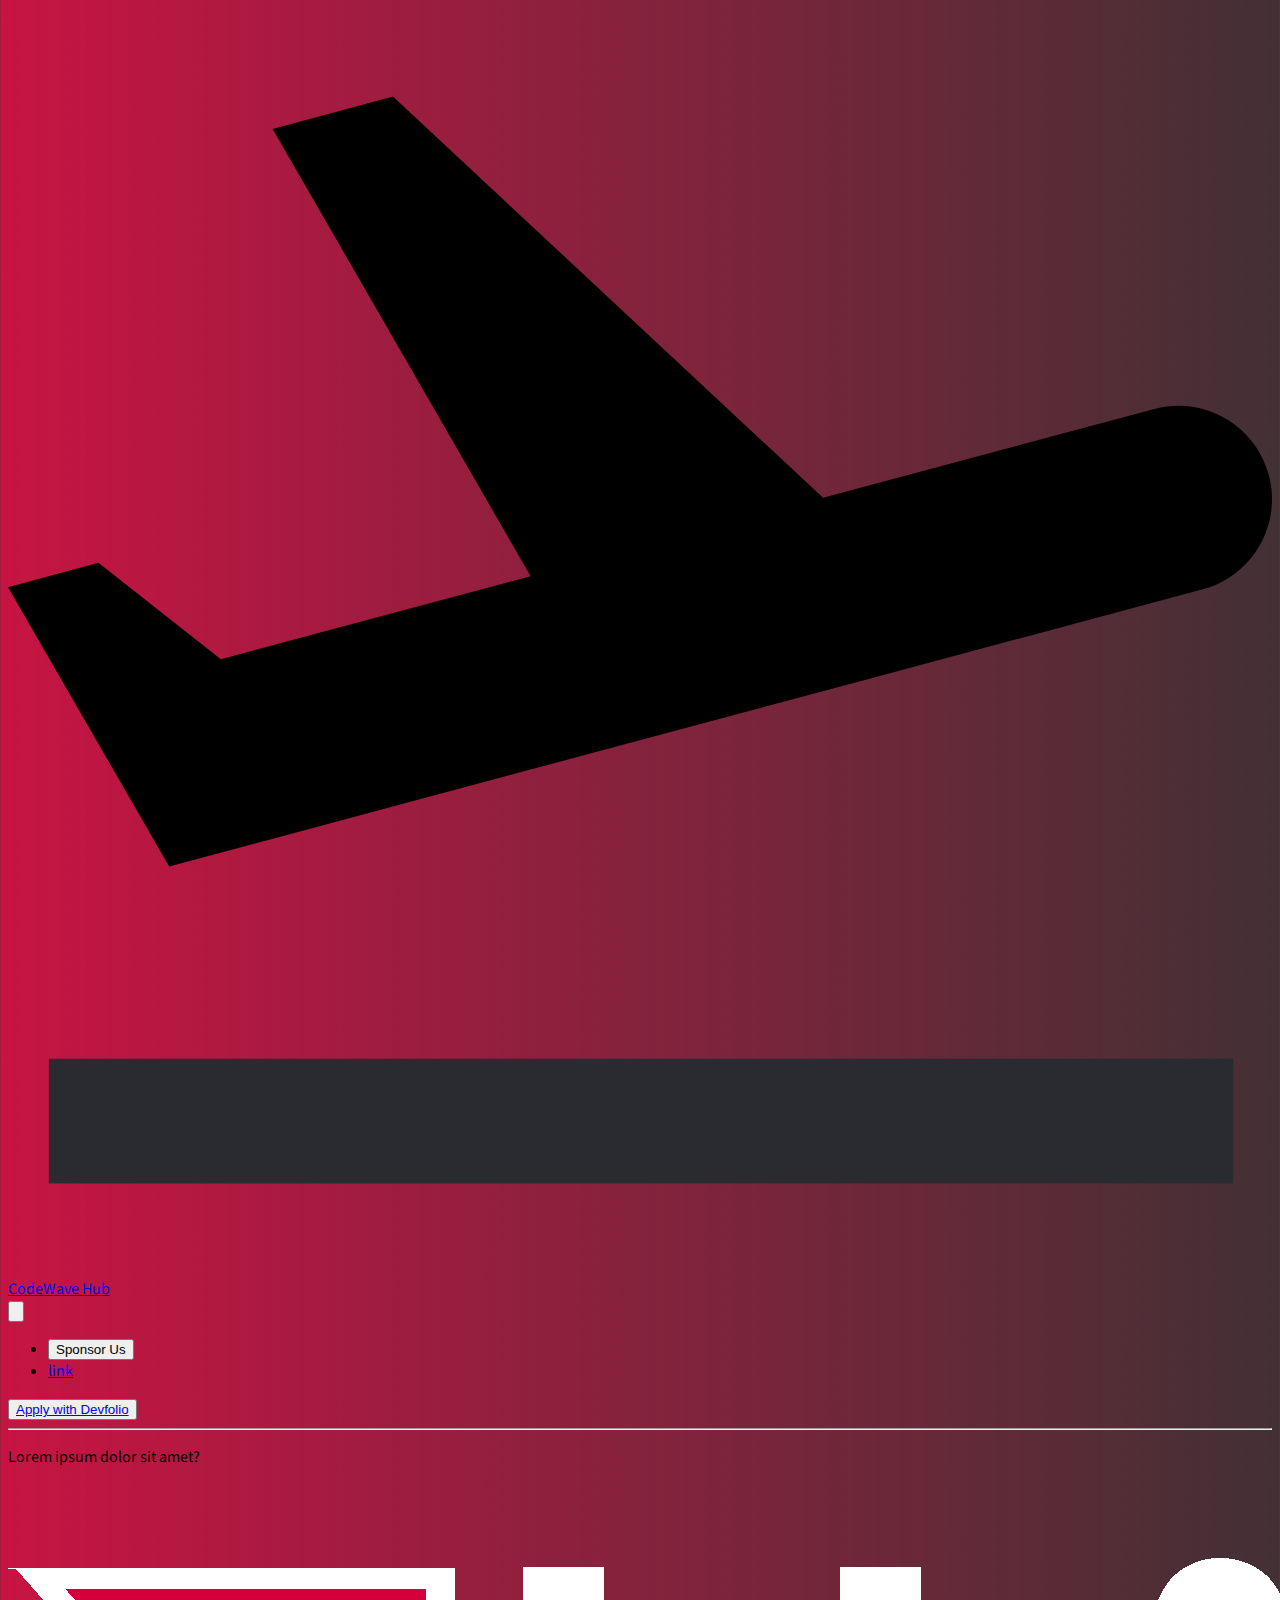
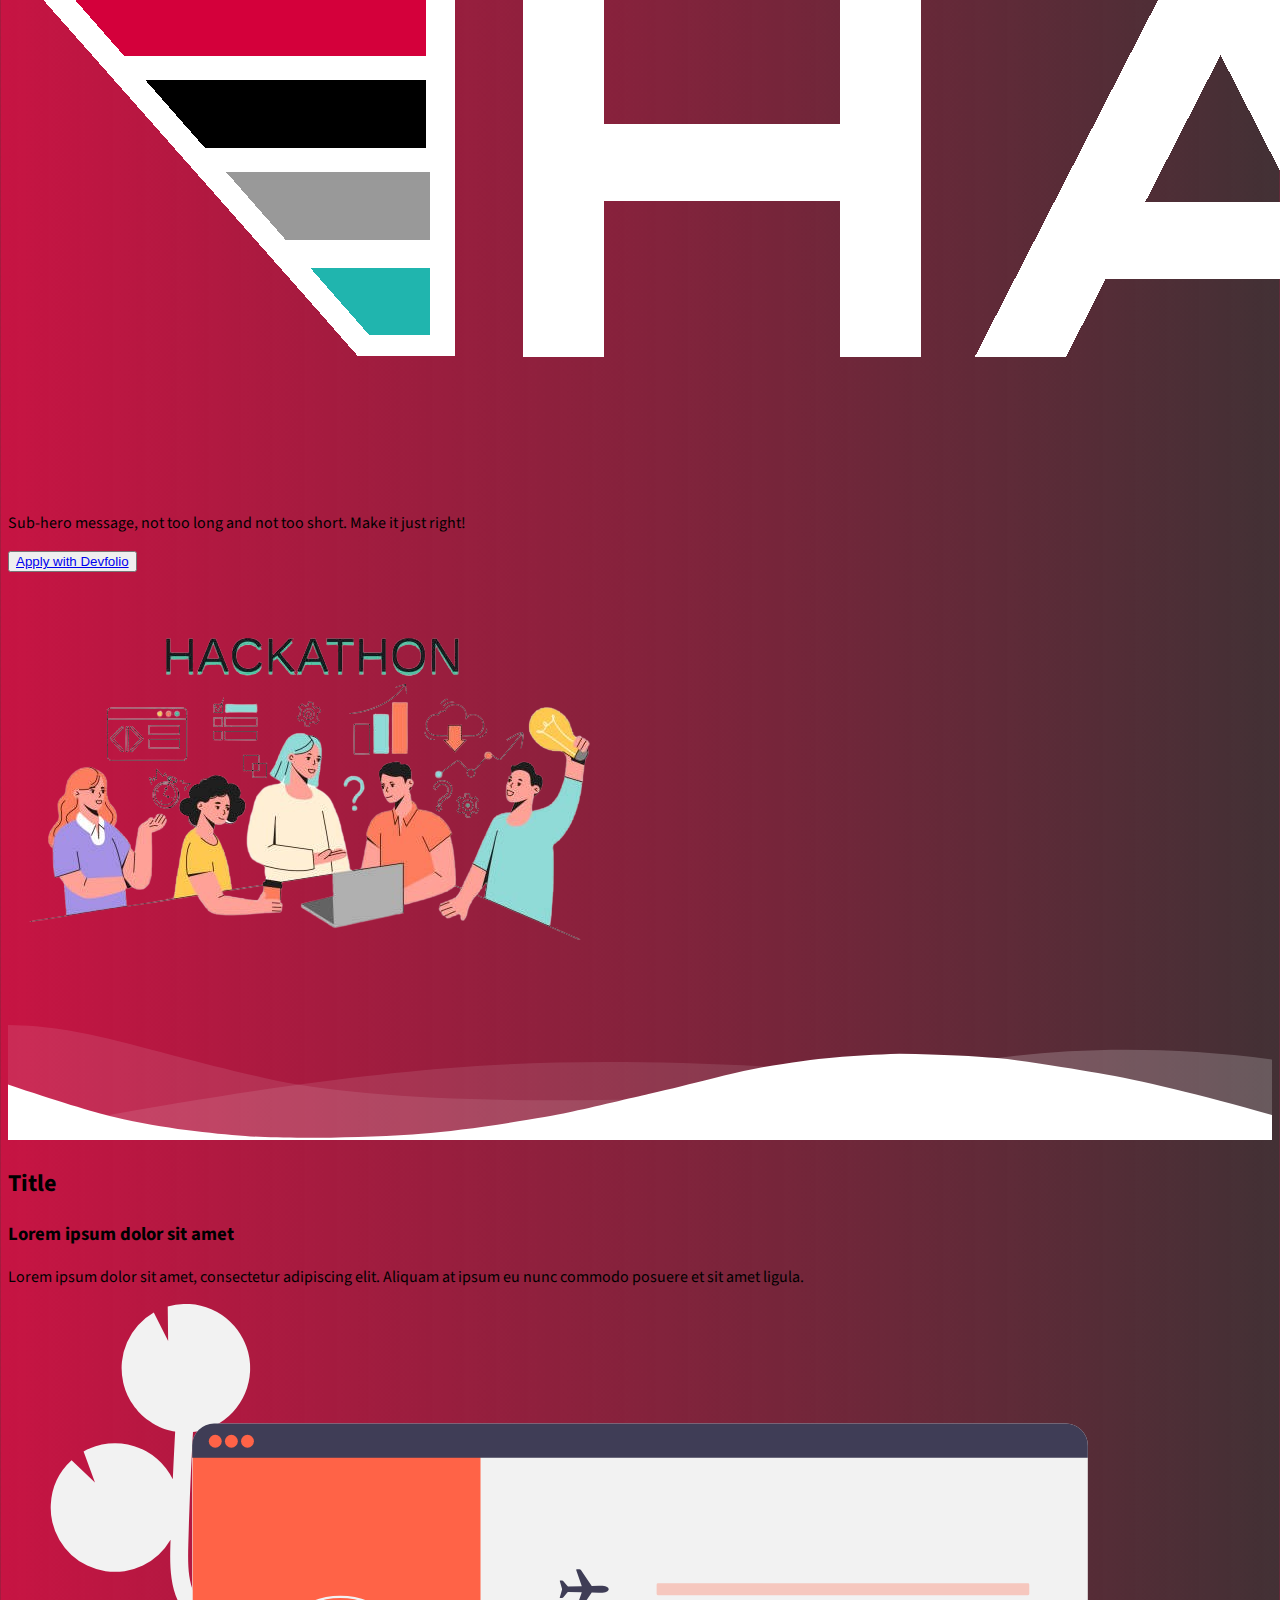
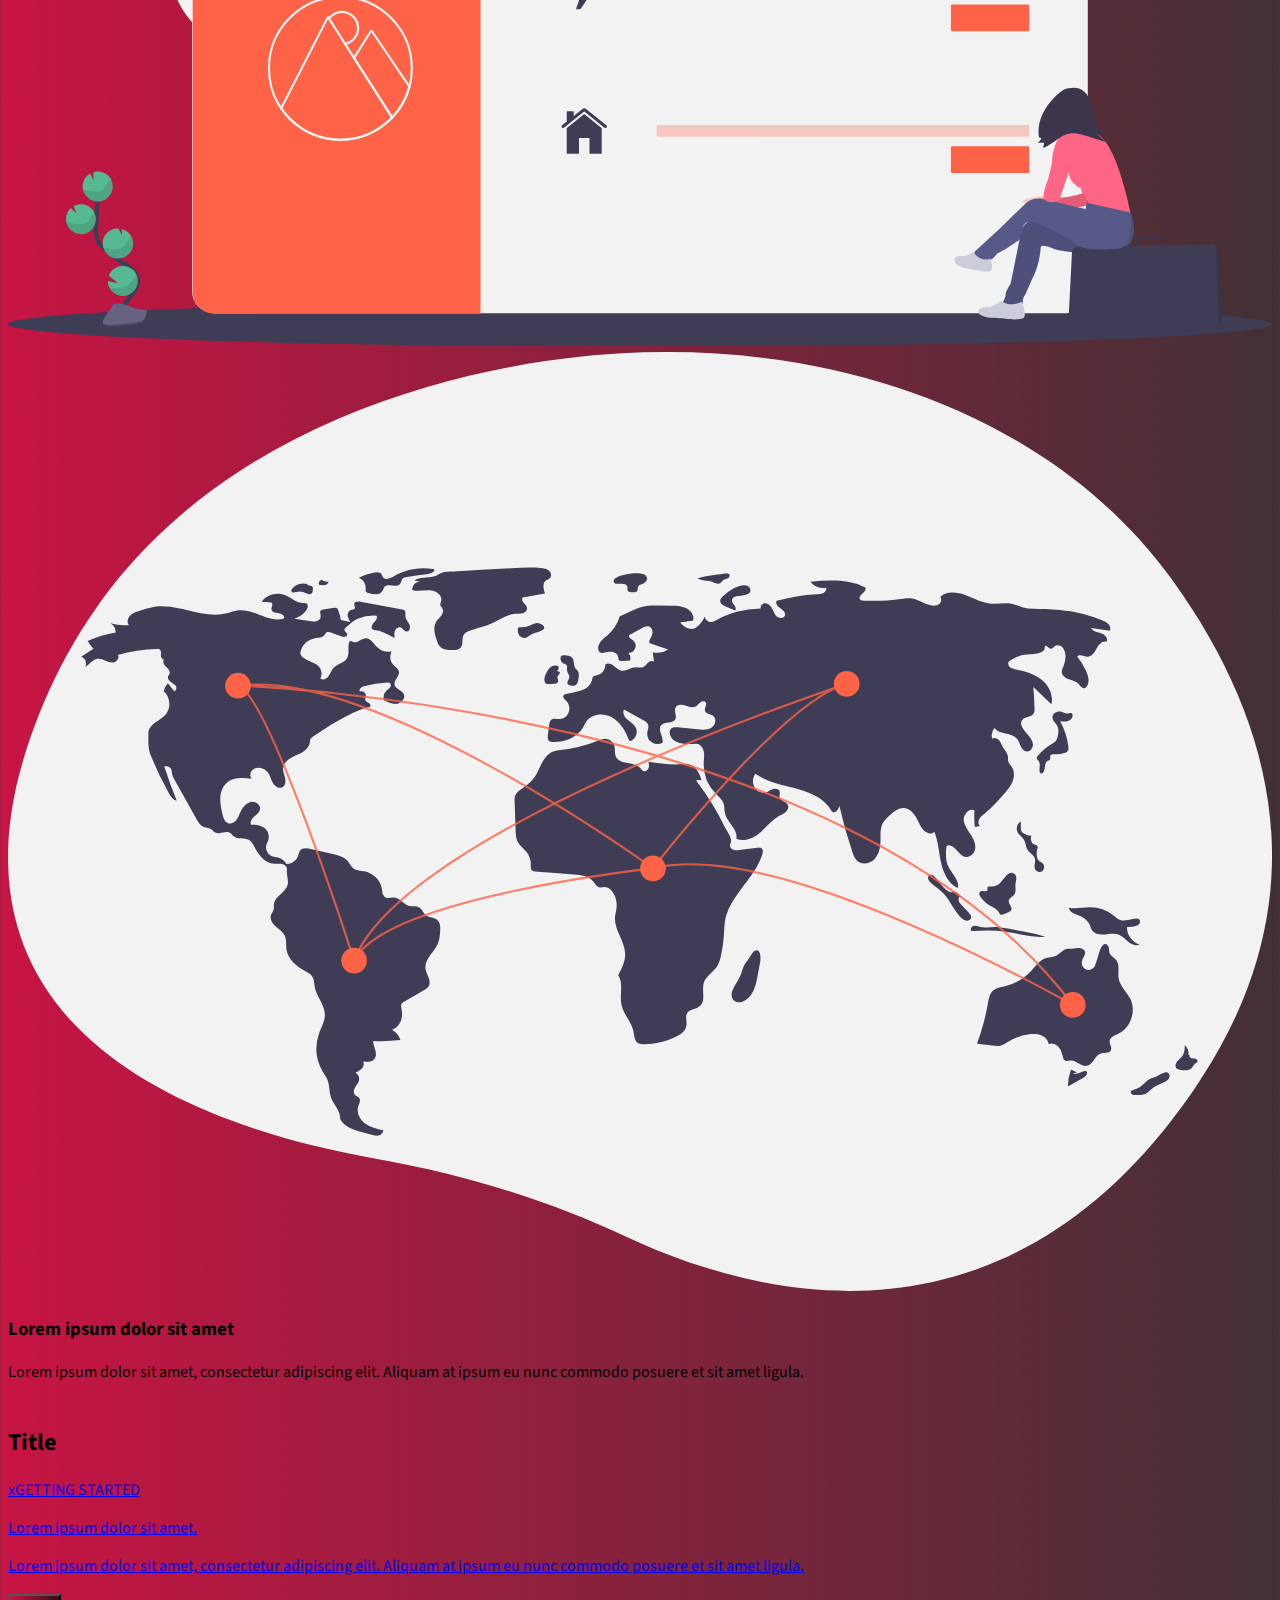
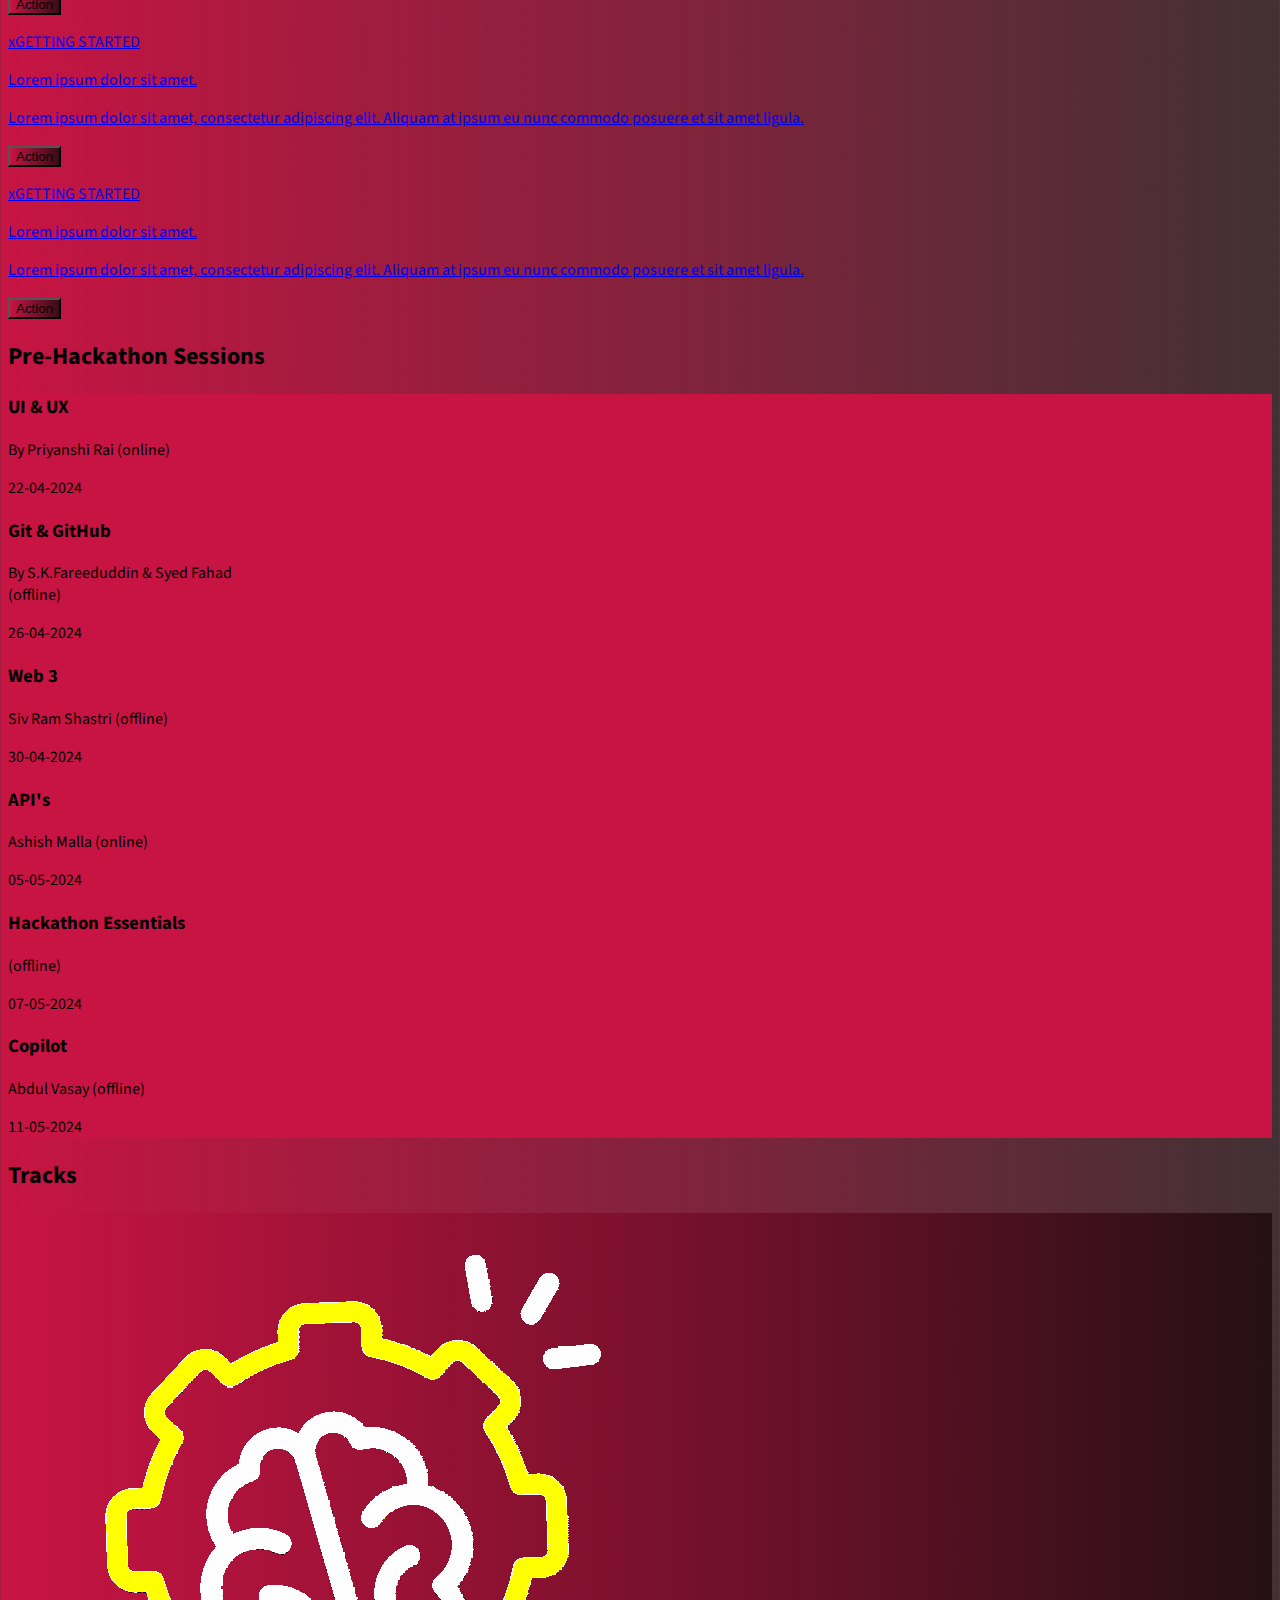
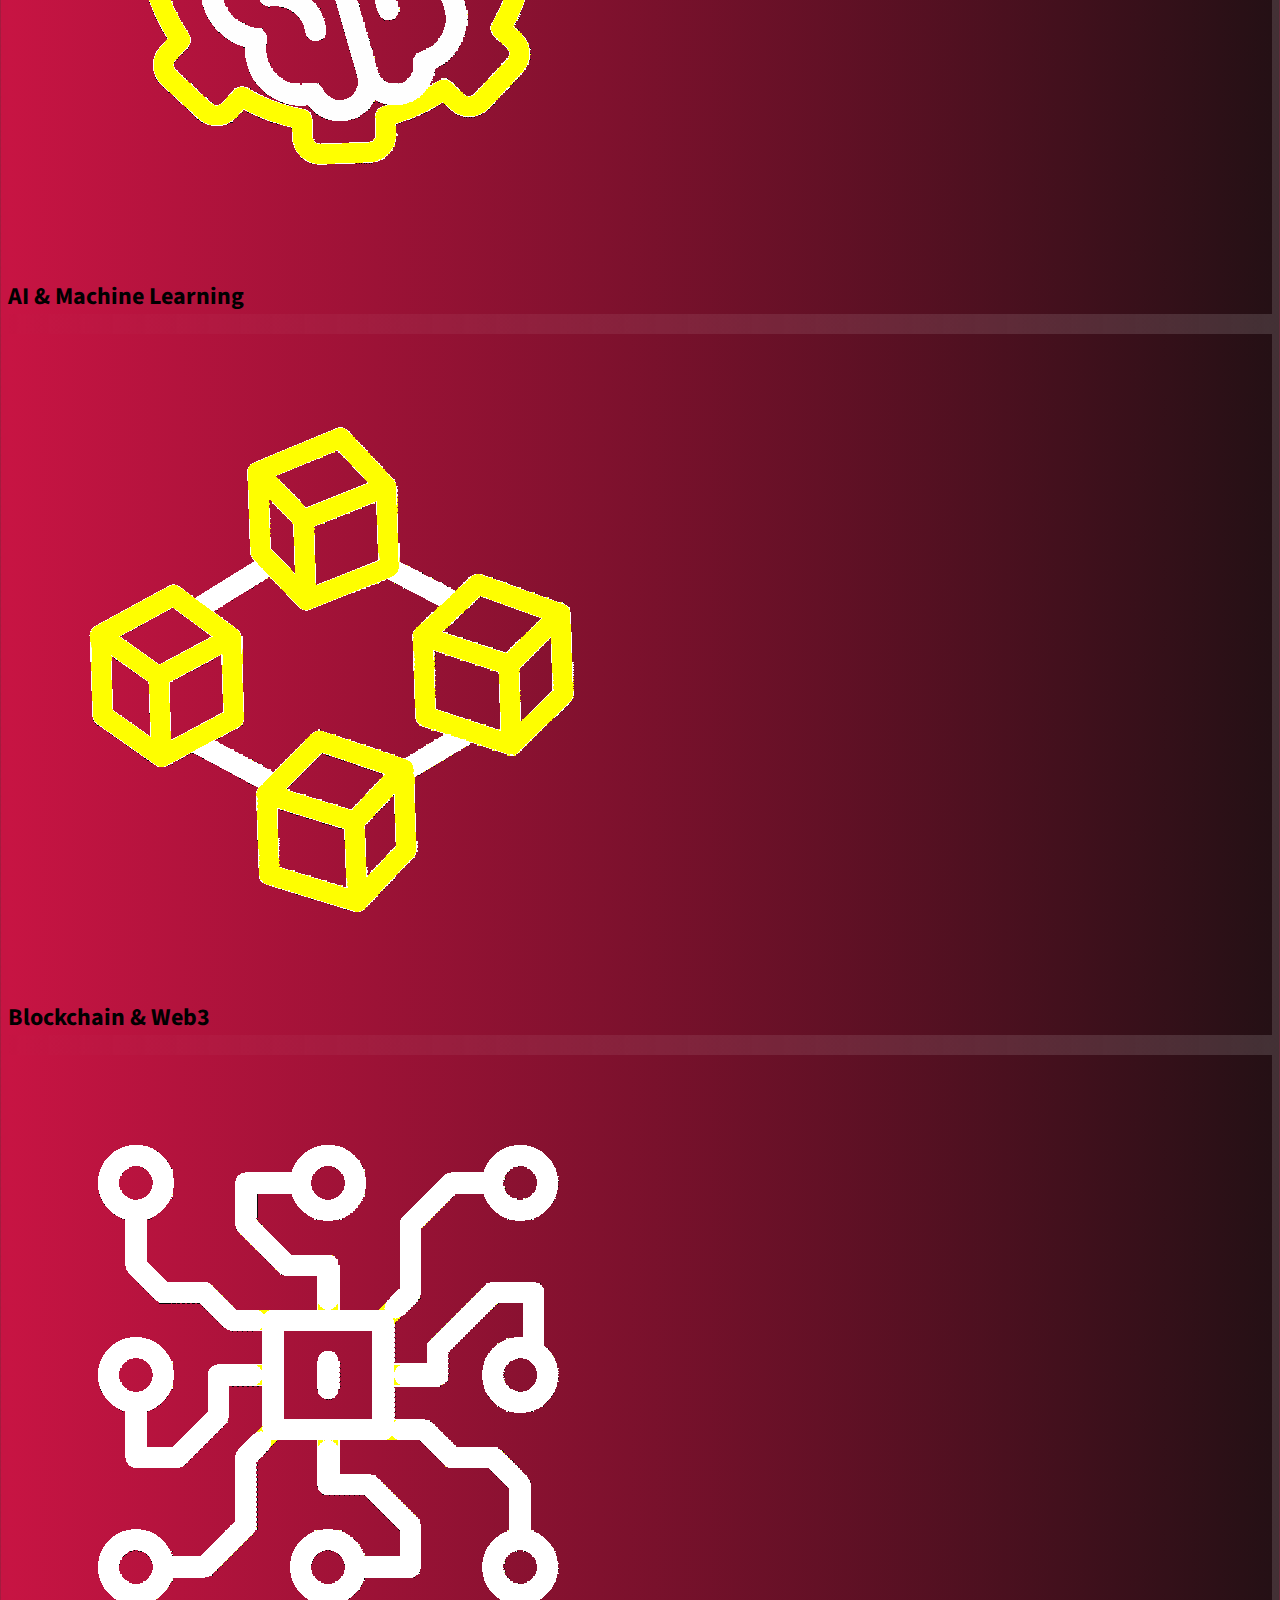
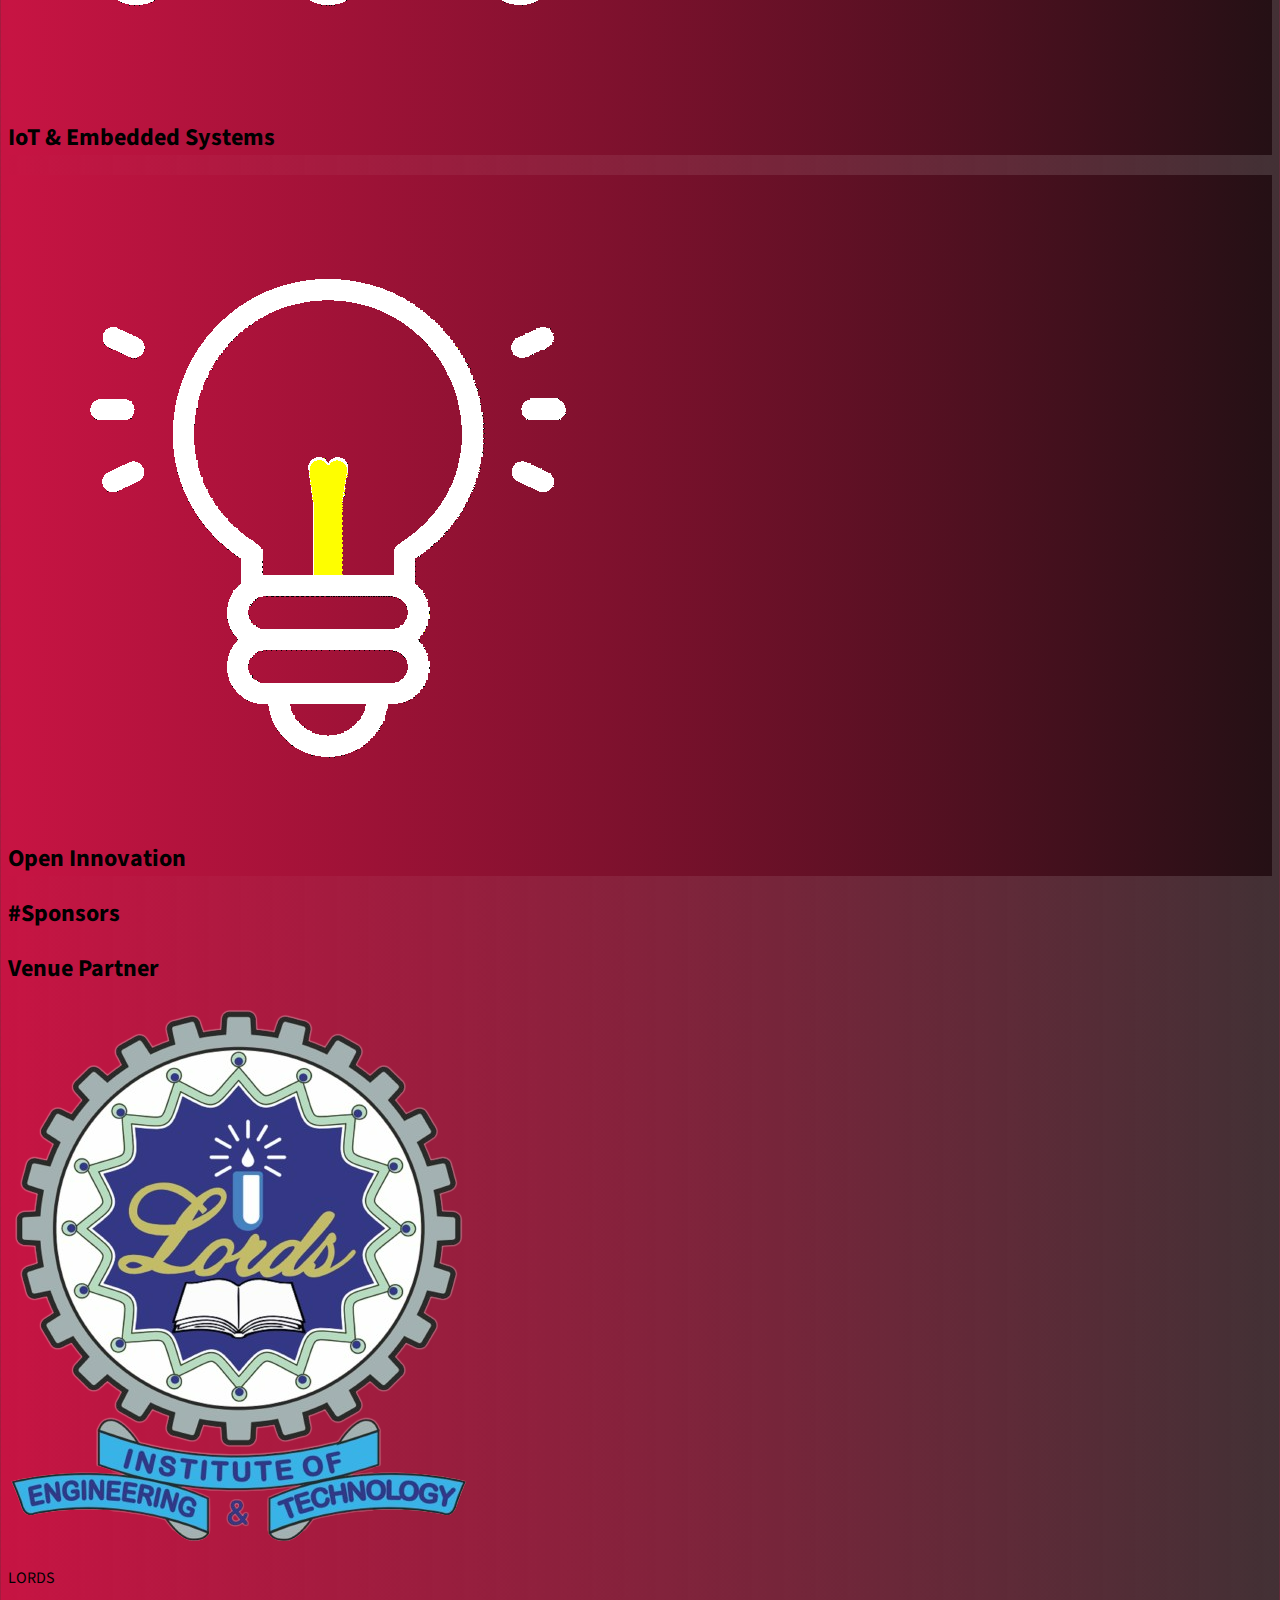
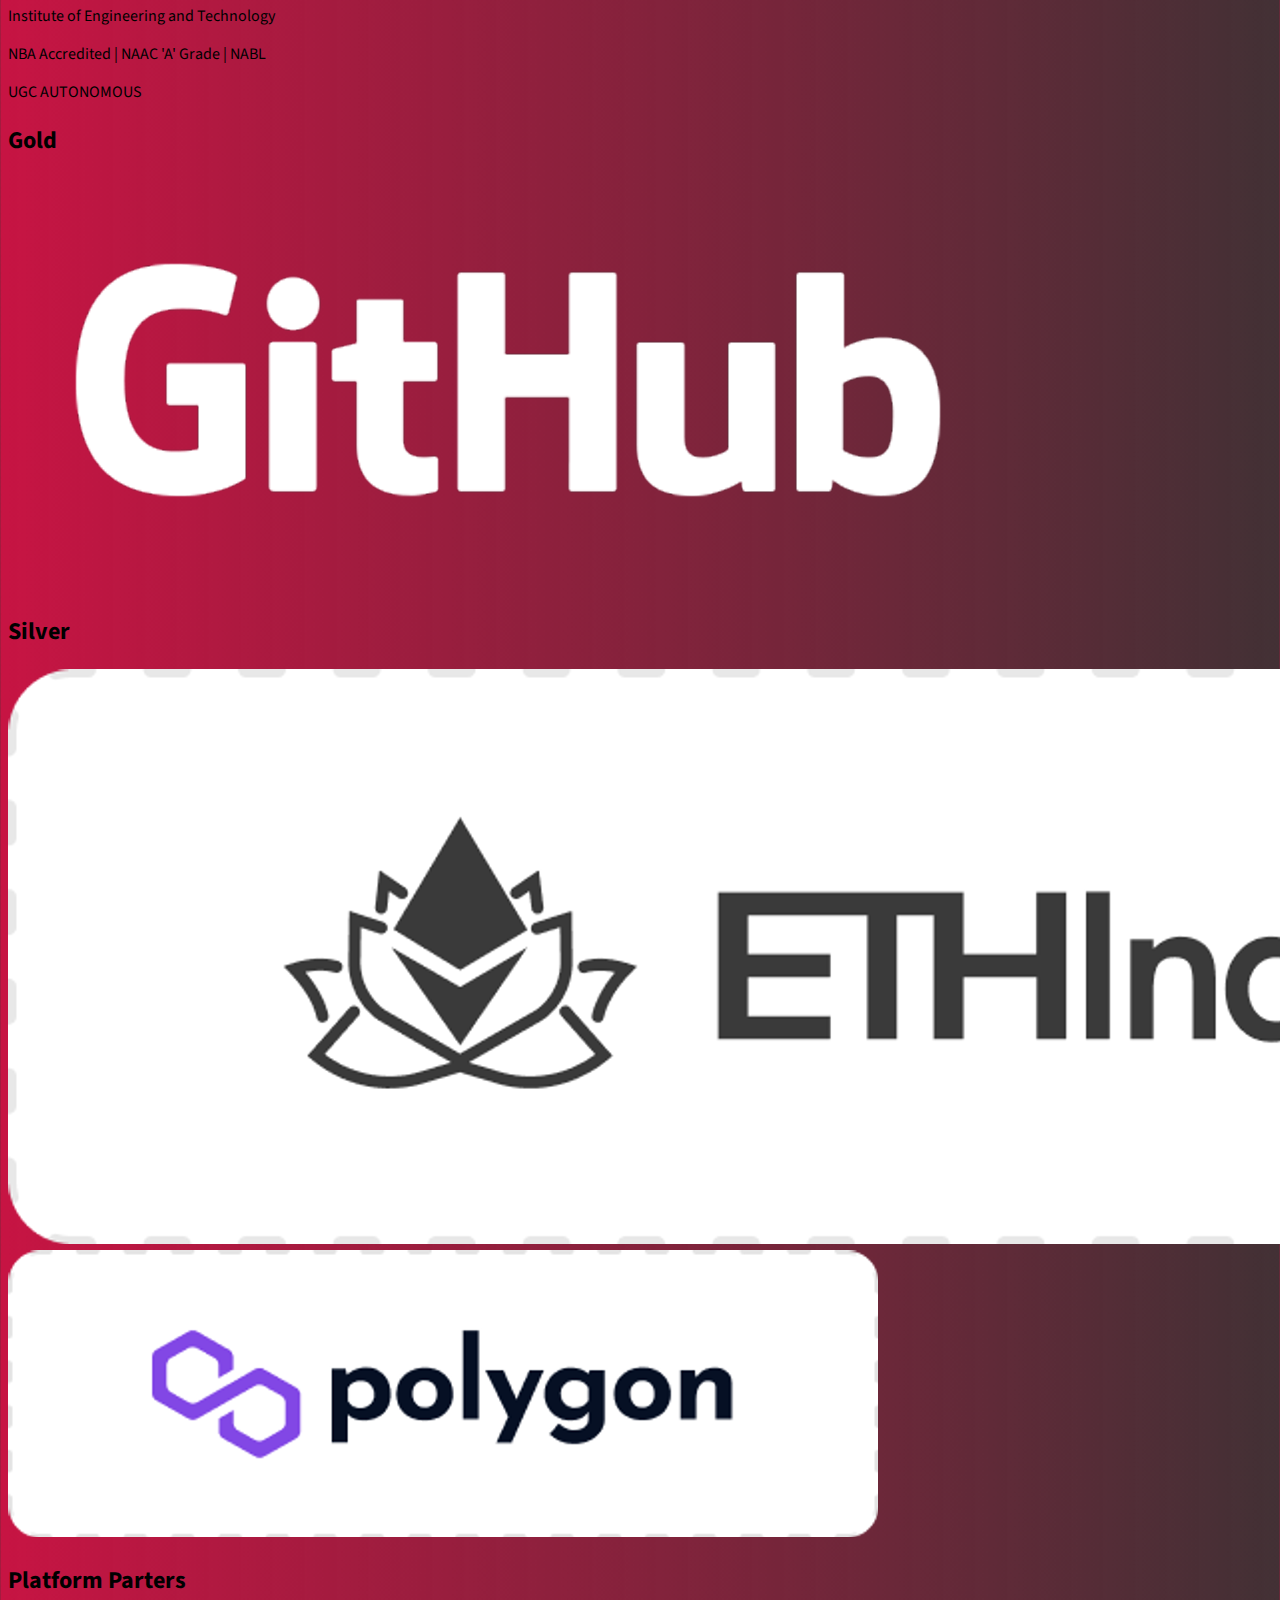
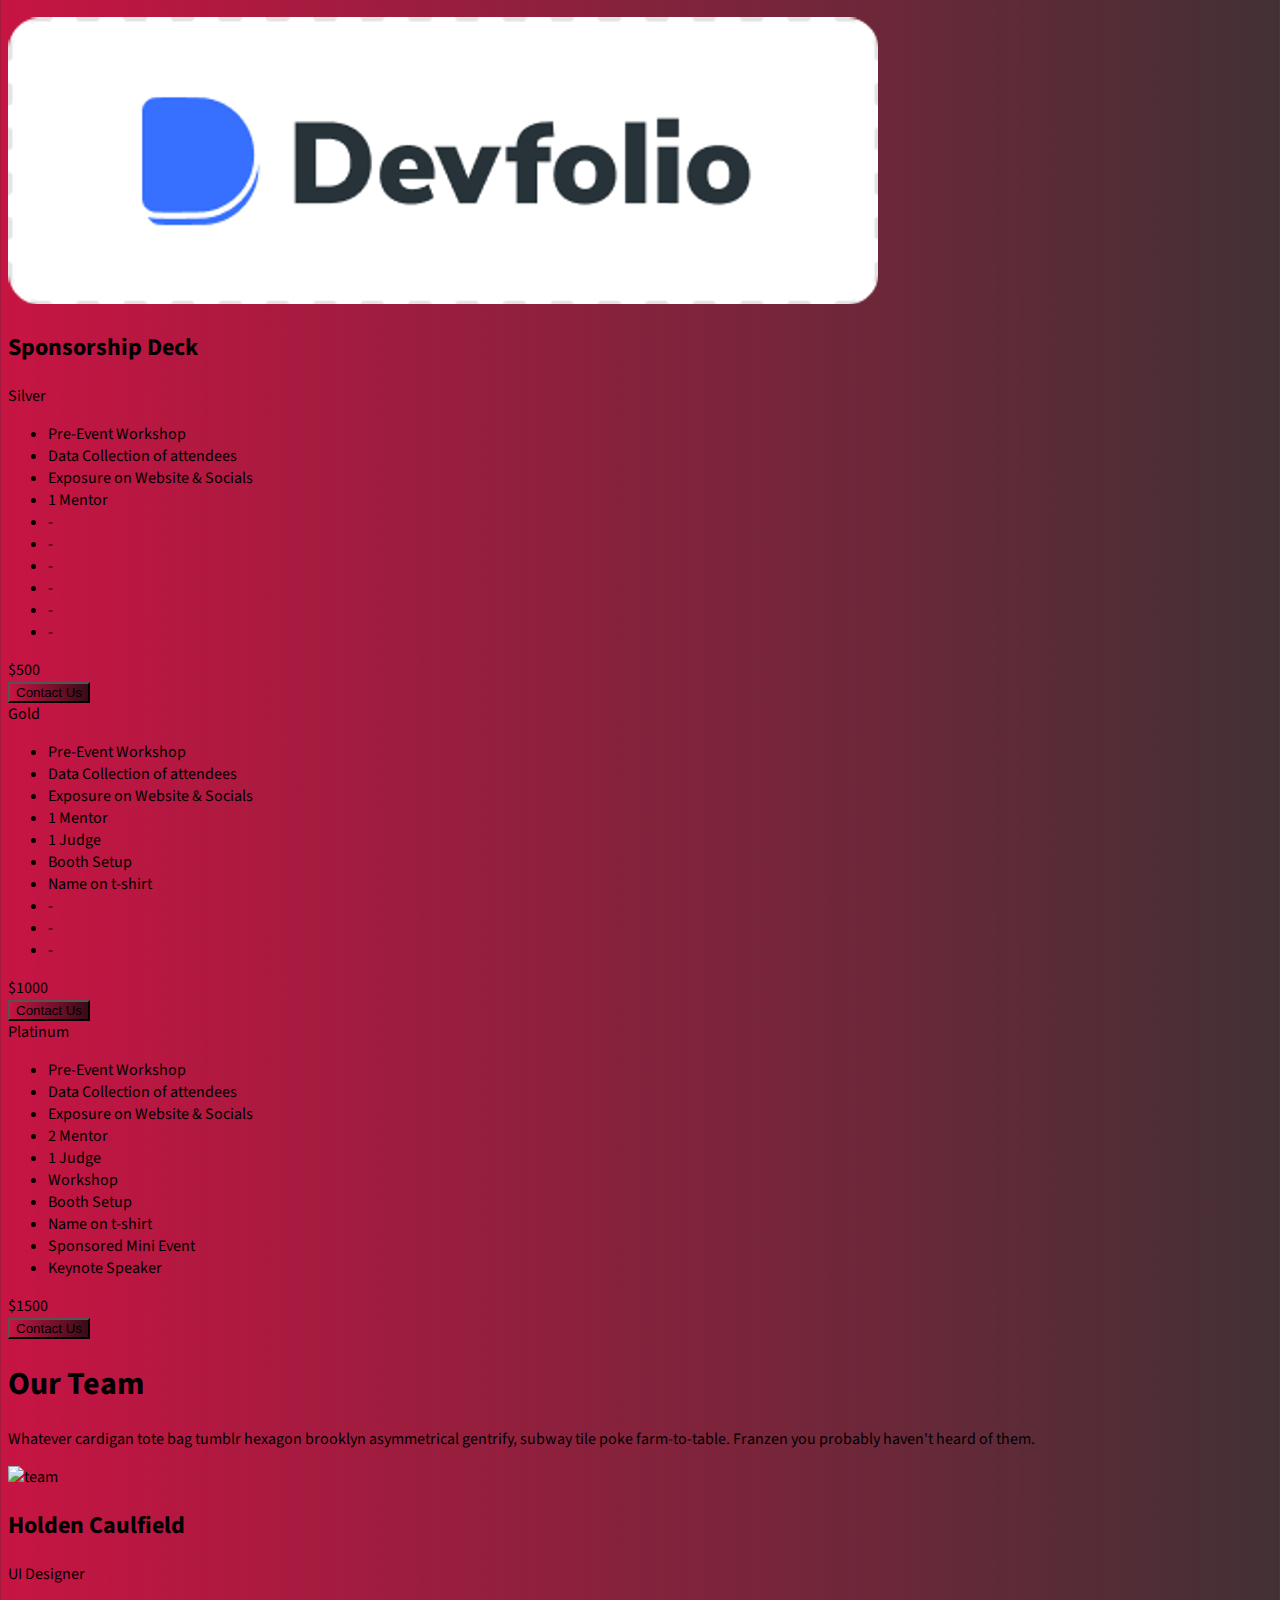
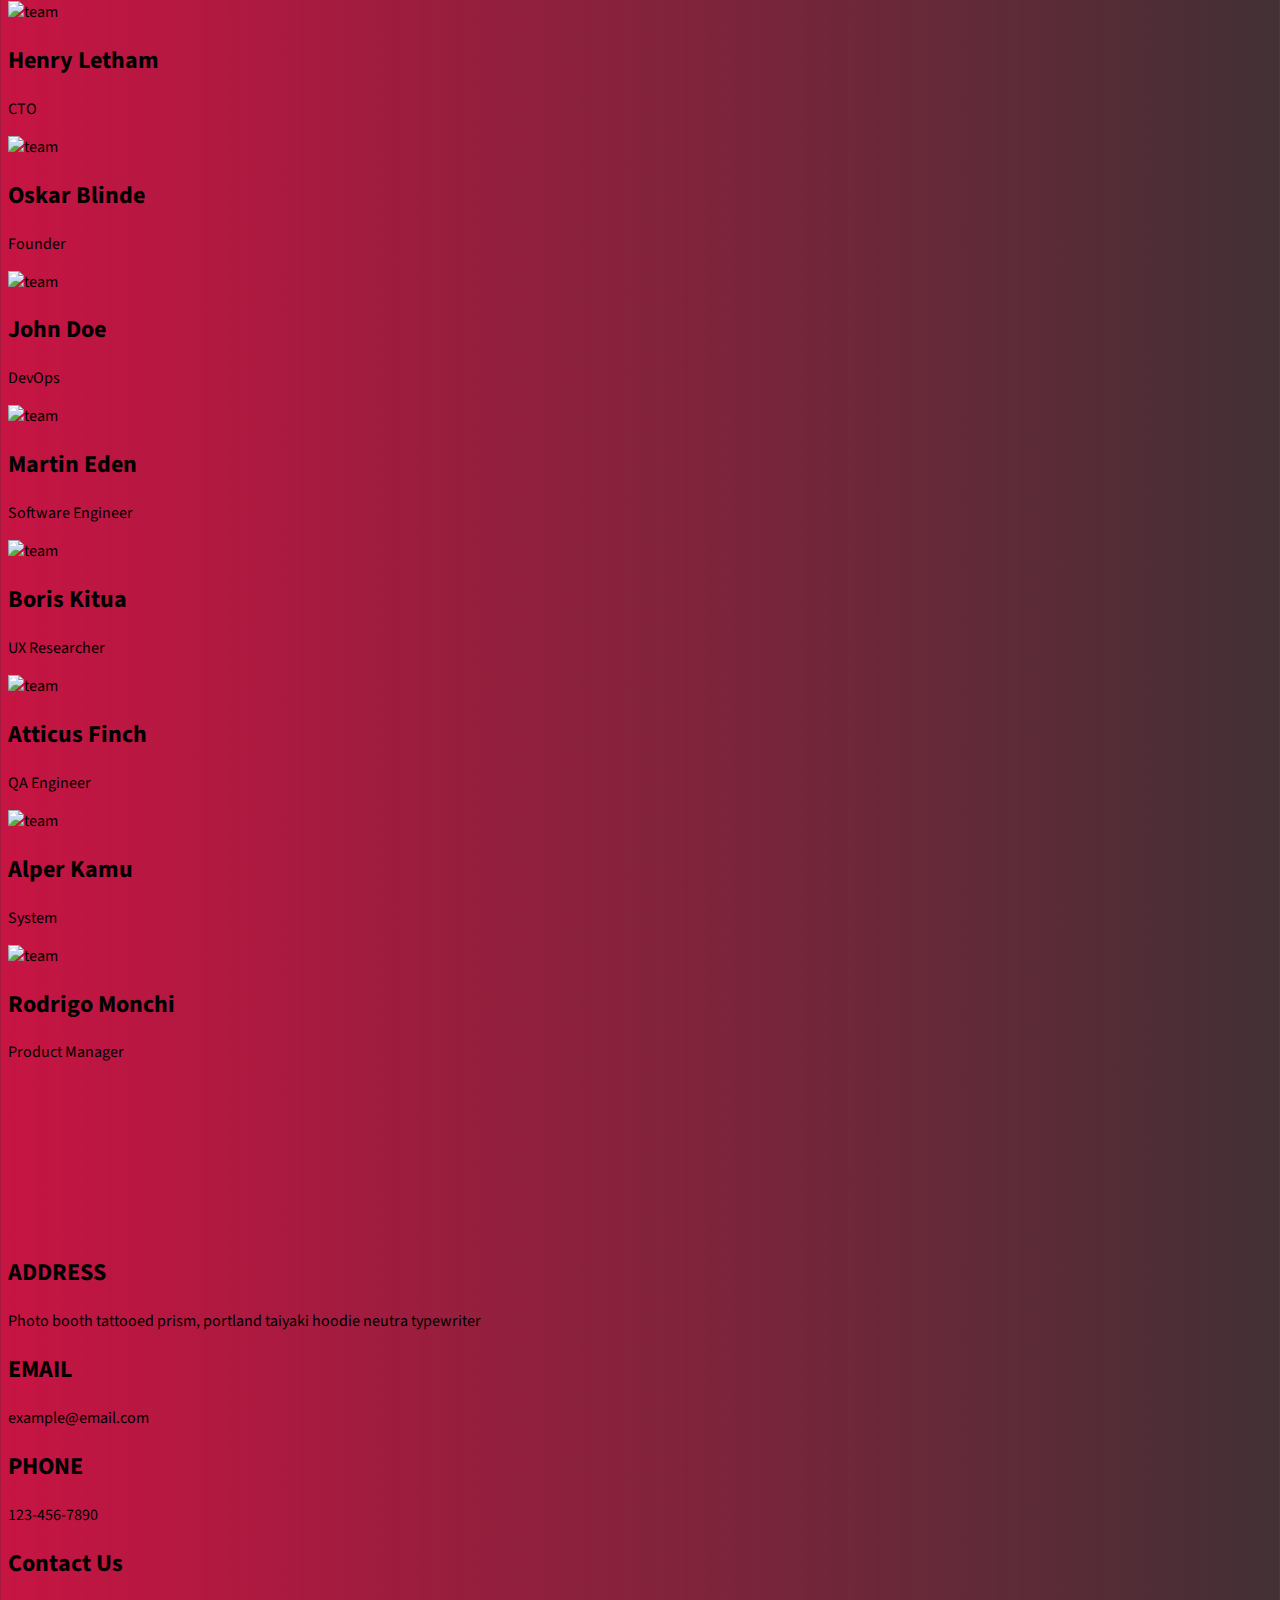
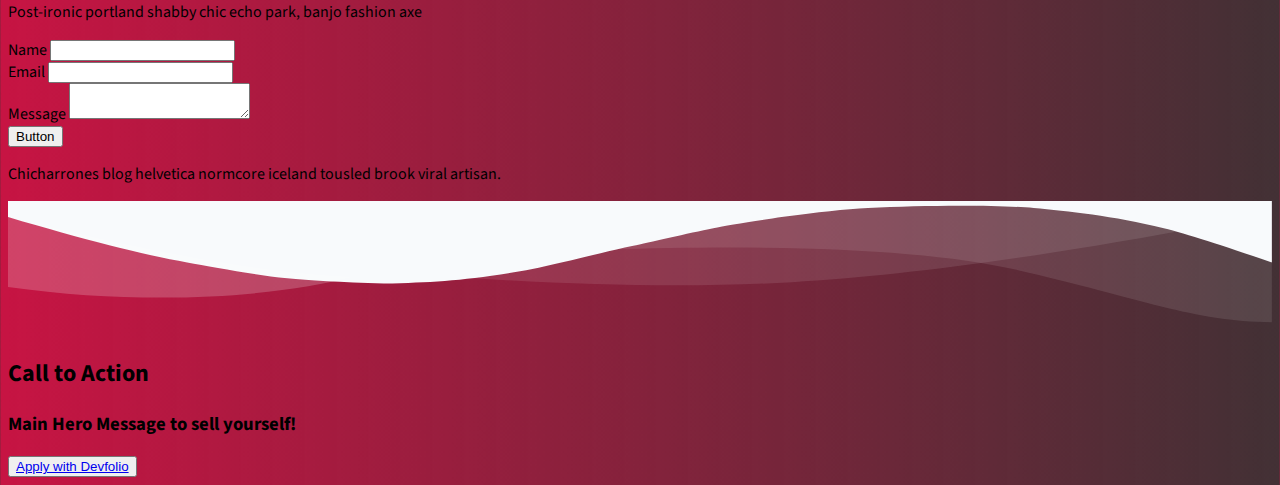
==== commit 041b560c: "updated: index" ====
--- a/index.html
+++ b/index.html
@@ -959,12 +959,12 @@
     <section class="bg-white border-b p-8 grid place-items-center">
       <div class="container mx-auto flex flex-wrap pt-4 pb-12 md:w-4/5 gap-10">
         <h2
-          class="w-full my-2 text-9xl uppercase font-medium san-serif italic leading-tight text-center text-gray-400"
+          class="w-full my-2 md:text-9xl text-5xl uppercase font-medium san-serif italic leading-tight text-center text-gray-400"
         >
           #Sponsors
         </h2>
       </div>
-      <div class="w-1/2 space-y-10">
+      <div class="md:w-1/2 space-y-10">
         <div class="space-y-5 w-full">
           <h2
             class="w-full my-2 text-4xl font-bold leading-tight text-center text-gray-800"
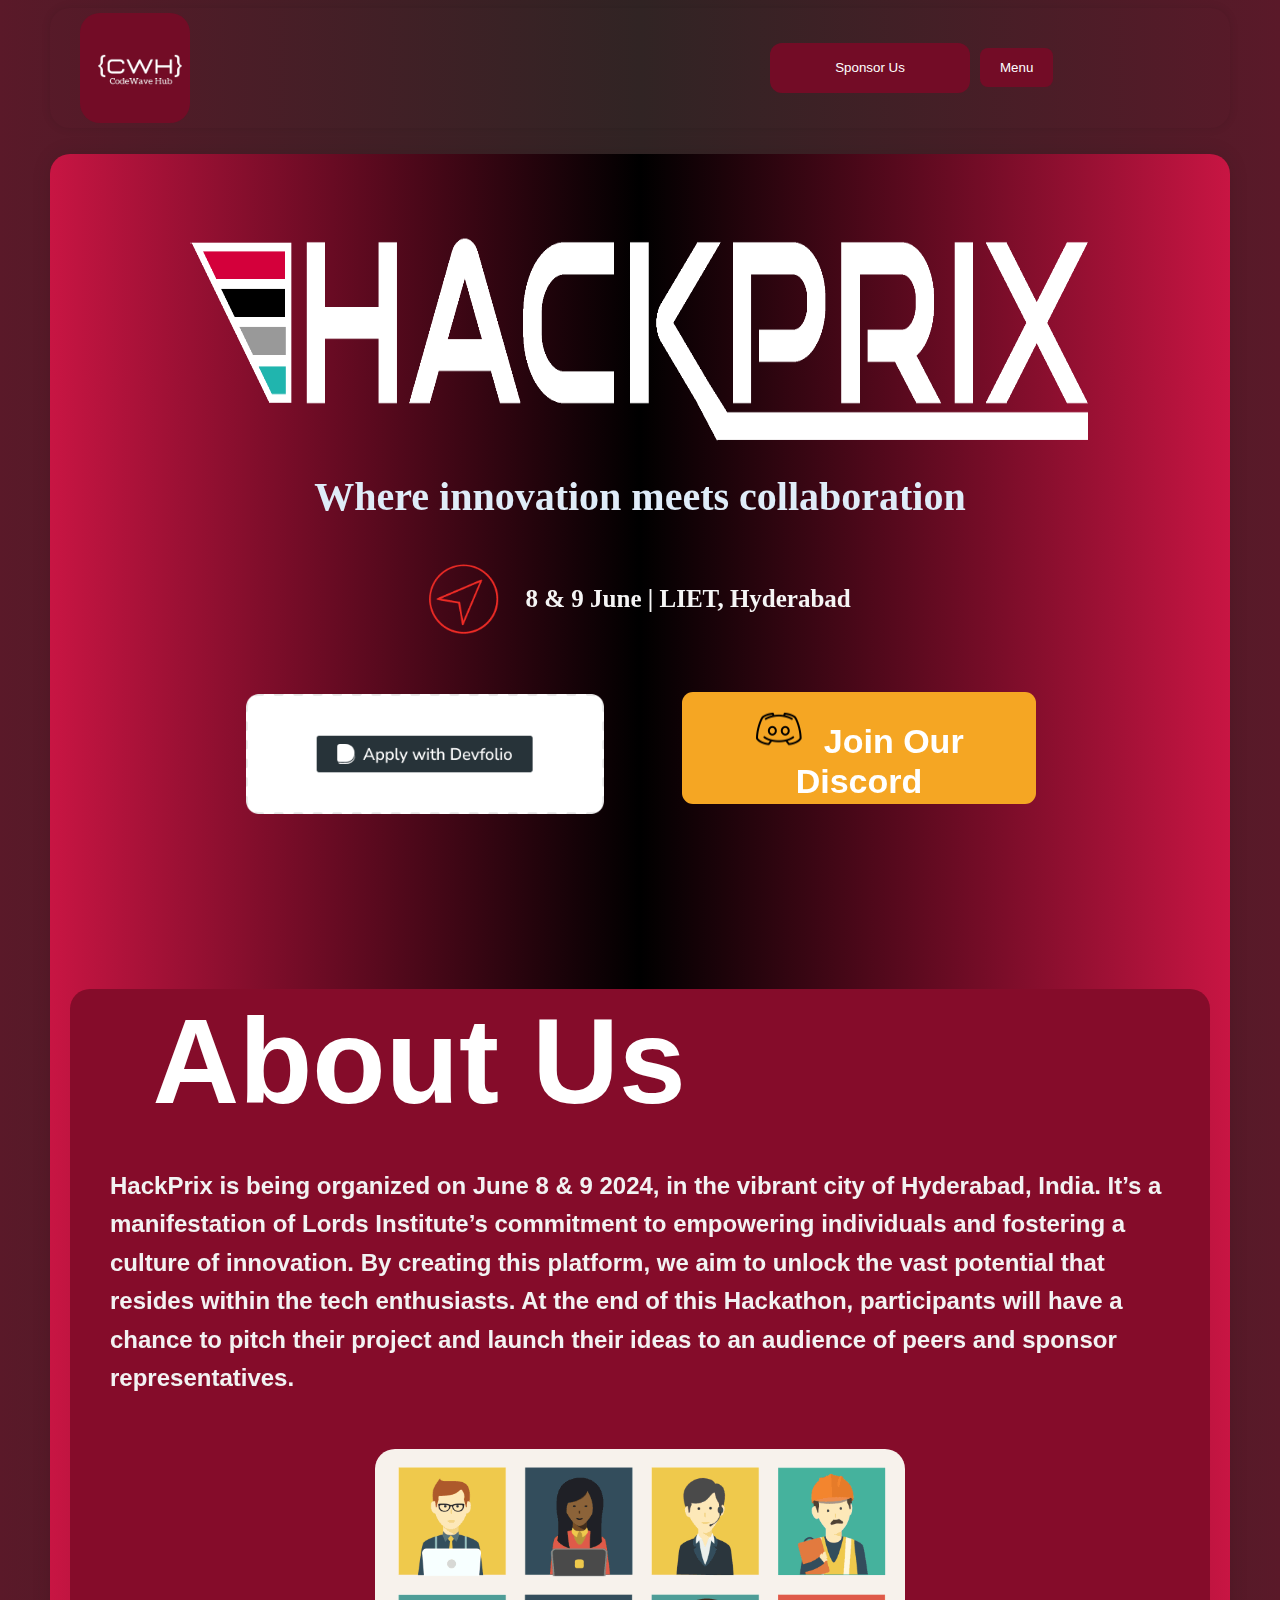
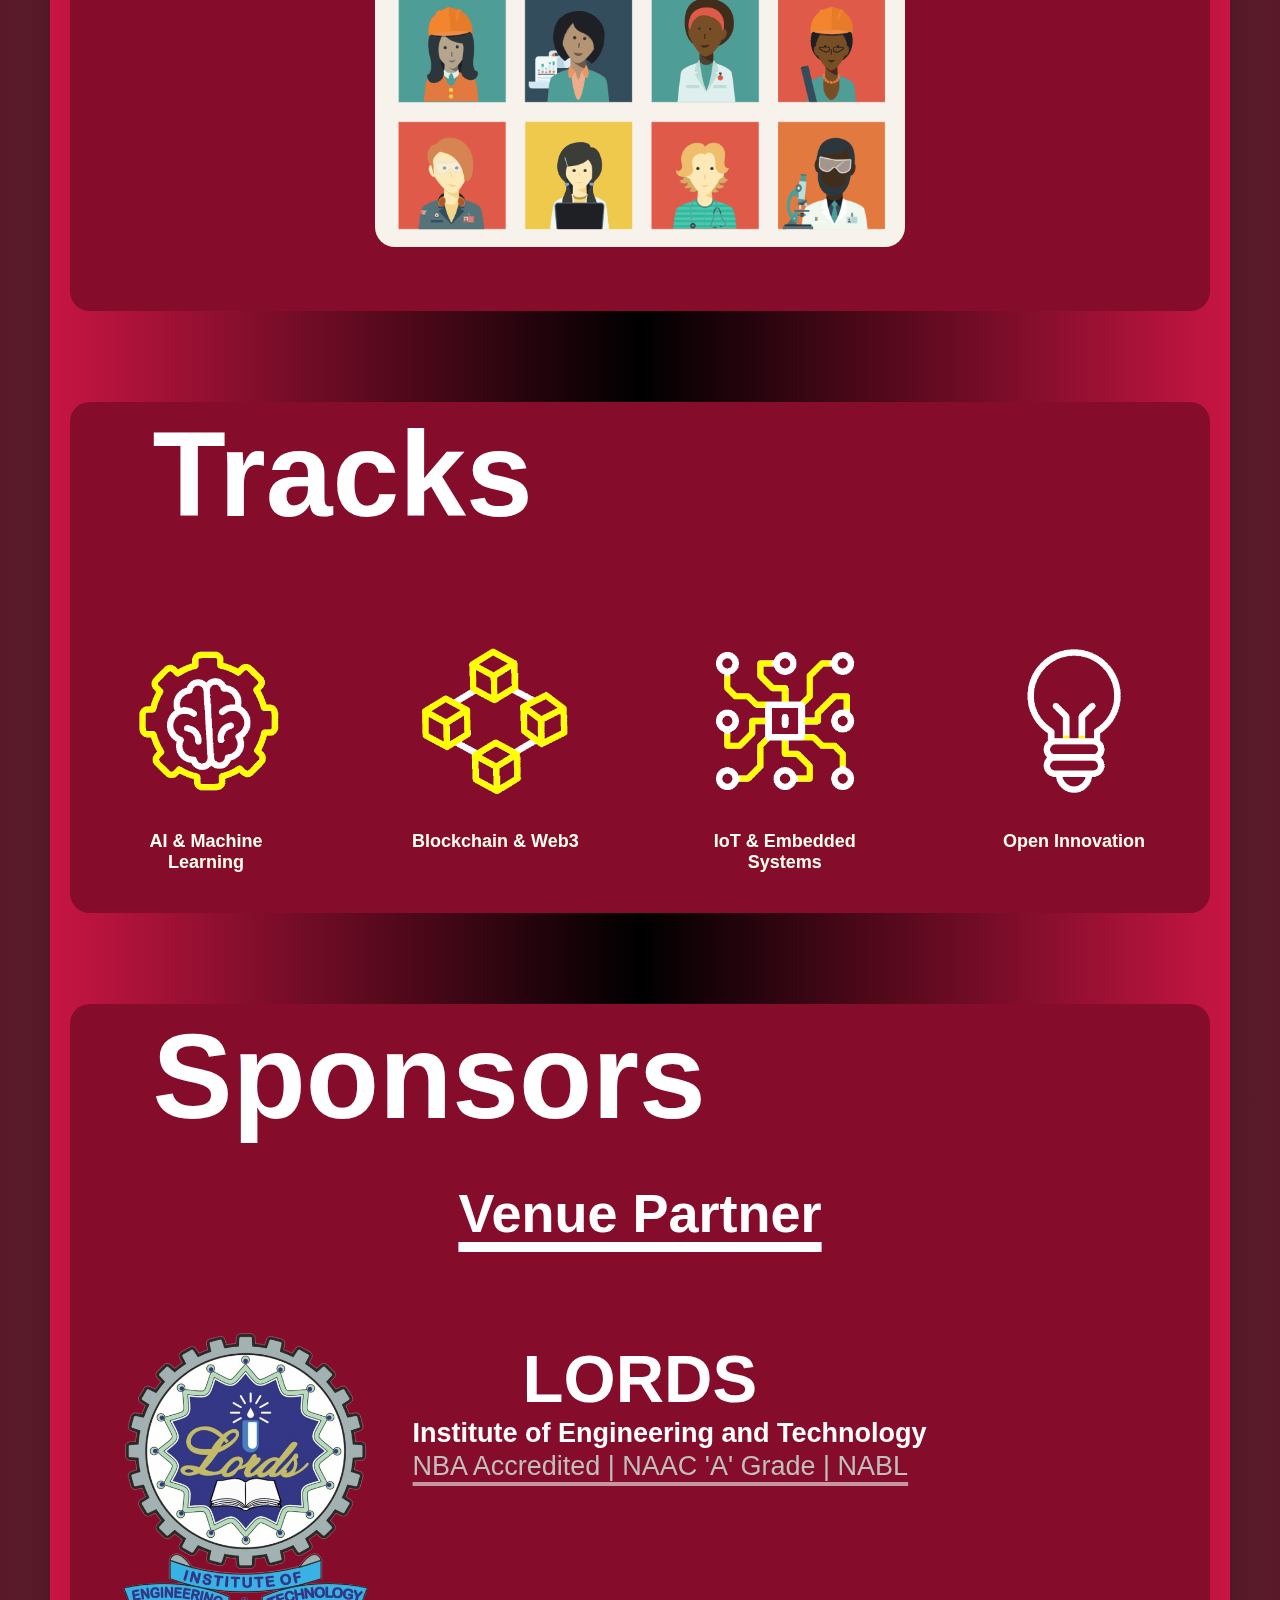
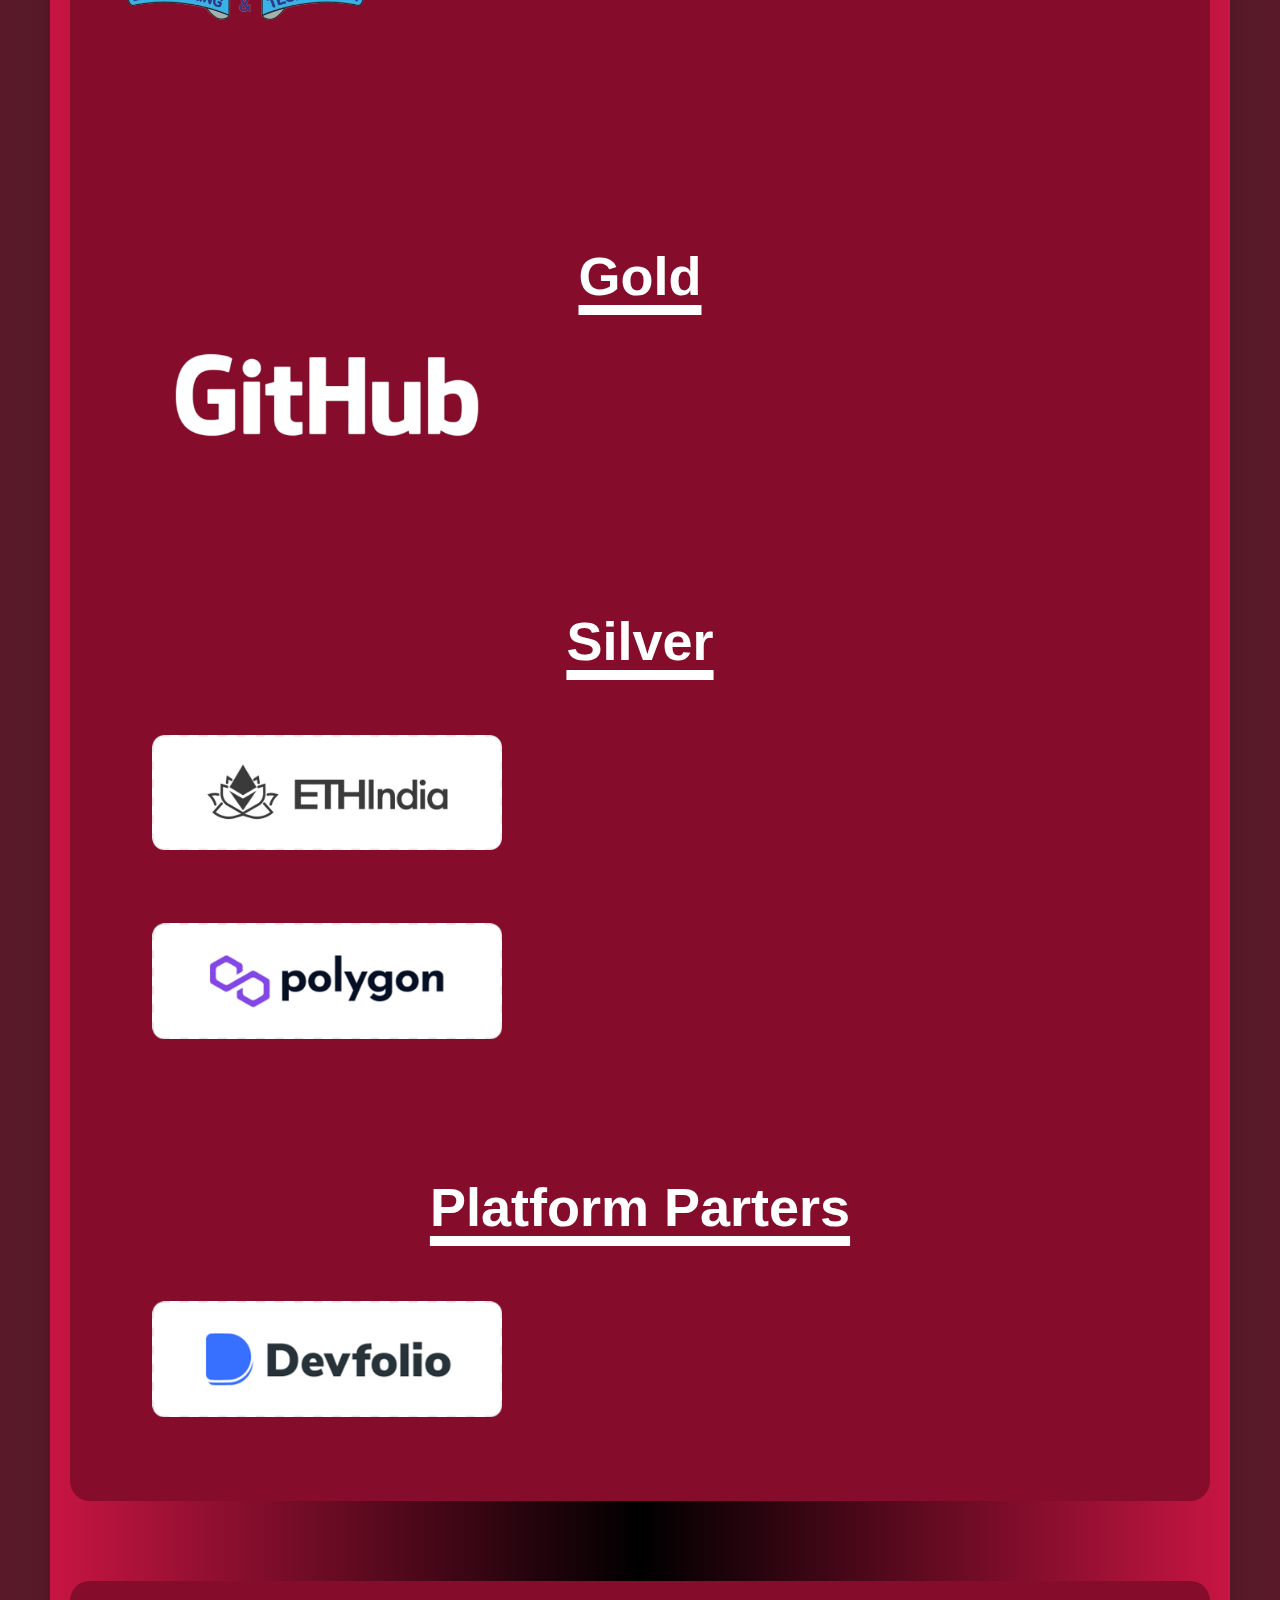
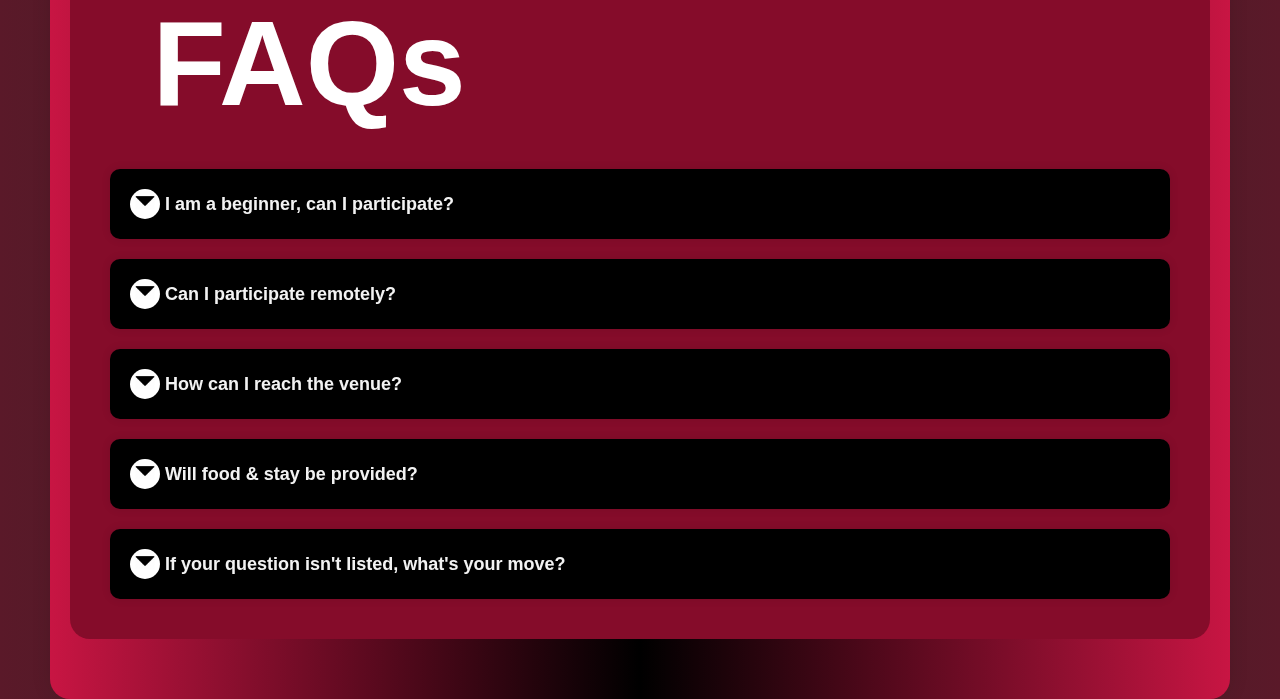
==== commit 45a7bbf5: "updated: index" ====
--- a/index.html
+++ b/index.html
@@ -1,1491 +1,266 @@
-<!DOCTYPE html>
-<html lang="en">
-  <head>
-    <meta charset="UTF-8" />
-    <meta name="viewport" content="width=device-width, initial-scale=1.0" />
-    <meta http-equiv="X-UA-Compatible" content="ie=edge" />
-    <title>
-      Hackprix
-    </title>
-    <meta name="description" content="Simple landind page" />
-    <meta name="keywords" content="" />
-    <meta name="author" content="" />
-    <link
-      rel="stylesheet"
-      href="https://unpkg.com/tailwindcss@2.2.19/dist/tailwind.min.css"
-    />
-    <!--Replace with your tailwind.css once created-->
-    <link
-      href="https://fonts.googleapis.com/css?family=Source+Sans+Pro:400,700"
-      rel="stylesheet"
-    />
-    <!-- Define your gradient here - use online tools to find a gradient matching your branding-->
-    <style>
-      .gradient {
-        background: linear-gradient(90deg, #c71443 0%, #1f0a0fd7 100%);
-      }
-    </style>
-  </head>
-  <body
-    class="leading-normal tracking-normal text-white gradient"
-    style="font-family: 'Source Sans Pro', sans-serif"
-  >
-    <!--Nav-->
-    <nav id="header" class="fixed w-full z-30 top-0 text-white">
-      <div
-        class="w-full container mx-auto flex flex-wrap items-center justify-between mt-0 py-2"
-      >
-        <div class="pl-4 flex items-center">
-          <a
-            class="toggleColour text-white no-underline hover:no-underline font-bold text-2xl lg:text-4xl"
-            href="#"
-          >
-            <!--Icon from: http://www.potlabicons.com/ -->
-            <svg
-              class="h-8 fill-current inline"
-              xmlns="http://www.w3.org/2000/svg"
-              viewBox="0 0 512.005 512.005"
-            >
-              <rect
-                fill="#2a2a31"
-                x="16.539"
-                y="425.626"
-                width="479.767"
-                height="50.502"
-                transform="matrix(1,0,0,1,0,0)"
-              />
-              <path
-                class="plane-take-off"
-                d=" M 510.7 189.151 C 505.271 168.95 484.565 156.956 464.365 162.385 L 330.156 198.367 L 155.924 35.878 L 107.19 49.008 L 211.729 230.183 L 86.232 263.767 L 36.614 224.754 L 0 234.603 L 45.957 314.27 L 65.274 347.727 L 105.802 336.869 L 240.011 300.886 L 349.726 271.469 L 483.935 235.486 C 504.134 230.057 516.129 209.352 510.7 189.151 Z "
-              />
-            </svg>
-            CodeWave Hub
-          </a>
-        </div>
-        <div class="block lg:hidden pr-4">
-          <button
-            id="nav-toggle"
-            class="flex items-center p-1 text-pink-800 hover:text-gray-900 focus:outline-none focus:shadow-outline transform transition hover:scale-105 duration-300 ease-in-out"
-          >
-            <svg
-              class="fill-current h-6 w-6"
-              viewBox="0 0 20 20"
-              xmlns="http://www.w3.org/2000/svg"
-            >
-              <title>Menu</title>
-              <path d="M0 3h20v2H0V3zm0 6h20v2H0V9zm0 6h20v2H0v-2z" />
-            </svg>
-          </button>
-        </div>
-        <div
-          class="w-full flex-grow lg:flex lg:items-center lg:w-auto hidden mt-2 lg:mt-0 bg-white lg:bg-transparent text-black p-4 lg:p-0 z-20"
-          id="nav-content"
-        >
-          <ul class="list-reset lg:flex justify-end flex-1 items-center">
-          
-            <li class="mr-3"  >
-              <button onclick="downloadPDF()" class="inline-block py-2 px-4 text-black font-bold no-underline">Sponsor Us</button>
-
-            </li>
-            <li class="mr-3">
-              <a
-                class="inline-block text-black no-underline hover:text-gray-800 hover:text-underline py-2 px-4"
-                href="#"
-                >link</a
-              >
-            </li>
-          </ul>
-          <button
-            id="navAction"
-            class="mx-auto lg:mx-0 hover:underline bg-white   font-bold rounded-full mt-4 lg:mt-0 py-4 px-8 shadow opacity-75 focus:outline-none focus:shadow-outline transform transition hover:scale-105 duration-300 ease-in-out"
-          >
-            <a
-              class=" underline"
-              href="https://hackprix.devfolio.co/"
-            >
-              Apply with Devfolio</a
-            >
-          </button>
-        </div>
-      </div>
-      <hr class="border-b border-gray-100 opacity-25 my-0 py-0" />
-    </nav>
-    <!--Hero-->
-    <div class="pt-24">
-      <div
-        class="container px-3 mx-auto flex flex-wrap flex-col md:flex-row items-center"
-      >
-        <!--Left Col-->
-        <div
-          class="flex flex-col w-full md:w-2/5 justify-center items-start text-center md:text-left space-y-10"
-        >
-          <p class="uppercase tracking-loose w-full">
-            Lorem ipsum dolor sit amet?
-          </p>
-
-          <img
-            class="w-full md:w-4/5 z-50"
-            src="images/1 HP Final logo white.PNG"
-          />
-
-          <p class="leading-normal text-2xl mb-8">
-            Sub-hero message, not too long and not too short. Make it just
-            right!
-          </p>
-          <button
-            class="mx-auto lg:mx-0 hover:underline bg-white text-gray-800 font-bold rounded-full my-6 py-4 px-8 shadow-lg focus:outline-none focus:shadow-outline transform transition hover:scale-105 duration-300 ease-in-out"
-          >
-            <a
-              class="text-pink-500 underline"
-              href="https://hackprix.devfolio.co/"
-            >
-              Apply with Devfolio</a
-            >
-          </button>
-        </div>
-        <!--Right Col-->
-        <div class="w-full md:w-3/5 py-6 text-center">
-          <!-- <img class="w-full md:w-4/5 z-50" src="images/1 HP Final logo white.PNG" /> -->
-          <img
-            class="w-full md:w-full z-50 ml-auto"
-            src="images/hackathon-removebg-preview.png"
-          />
-        </div>
-      </div>
-    </div>
-    <div class="relative -mt-12 lg:-mt-24">
-      <svg
-        viewBox="0 0 1428 174"
-        version="1.1"
-        xmlns="http://www.w3.org/2000/svg"
-        xmlns:xlink="http://www.w3.org/1999/xlink"
-      >
-        <g stroke="none" stroke-width="1" fill="none" fill-rule="evenodd">
-          <g
-            transform="translate(-2.000000, 44.000000)"
-            fill="#FFFFFF"
-            fill-rule="nonzero"
-          >
-            <path
-              d="M0,0 C90.7283404,0.927527913 147.912752,27.187927 291.910178,59.9119003 C387.908462,81.7278826 543.605069,89.334785 759,82.7326078 C469.336065,156.254352 216.336065,153.6679 0,74.9732496"
-              opacity="0.100000001"
-            ></path>
-            <path
-              d="M100,104.708498 C277.413333,72.2345949 426.147877,52.5246657 546.203633,45.5787101 C666.259389,38.6327546 810.524845,41.7979068 979,55.0741668 C931.069965,56.122511 810.303266,74.8455141 616.699903,111.243176 C423.096539,147.640838 250.863238,145.462612 100,104.708498 Z"
-              opacity="0.100000001"
-            ></path>
-            <path
-              d="M1046,51.6521276 C1130.83045,29.328812 1279.08318,17.607883 1439,40.1656806 L1439,120 C1271.17211,77.9435312 1140.17211,55.1609071 1046,51.6521276 Z"
-              id="Path-4"
-              opacity="0.200000003"
-            ></path>
-          </g>
-          <g
-            transform="translate(-4.000000, 76.000000)"
-            fill="#FFFFFF"
-            fill-rule="nonzero"
-          >
-            <path
-              d="M0.457,34.035 C57.086,53.198 98.208,65.809 123.822,71.865 C181.454,85.495 234.295,90.29 272.033,93.459 C311.355,96.759 396.635,95.801 461.025,91.663 C486.76,90.01 518.727,86.372 556.926,80.752 C595.747,74.596 622.372,70.008 636.799,66.991 C663.913,61.324 712.501,49.503 727.605,46.128 C780.47,34.317 818.839,22.532 856.324,15.904 C922.689,4.169 955.676,2.522 1011.185,0.432 C1060.705,1.477 1097.39,3.129 1121.236,5.387 C1161.703,9.219 1208.621,17.821 1235.4,22.304 C1285.855,30.748 1354.351,47.432 1440.886,72.354 L1441.191,104.352 L1.121,104.031 L0.457,34.035 Z"
-            ></path>
-          </g>
-        </g>
-      </svg>
-    </div>
-    <section class="bg-white border-b py-8">
-      <div class="container max-w-5xl mx-auto m-8">
-        <h2
-          class="w-full my-2 text-5xl font-bold leading-tight text-center text-gray-800"
-        >
-          Title
-        </h2>
-        <div class="w-full mb-4">
-          <div
-            class="h-1 mx-auto gradient w-64 opacity-25 my-0 py-0 rounded-t"
-          ></div>
-        </div>
-        <div class="flex flex-wrap">
-          <div class="w-5/6 sm:w-1/2 p-6">
-            <h3 class="text-3xl text-gray-800 font-bold leading-none mb-3">
-              Lorem ipsum dolor sit amet
-            </h3>
-            <p class="text-gray-600 mb-8">
-              Lorem ipsum dolor sit amet, consectetur adipiscing elit. Aliquam
-              at ipsum eu nunc commodo posuere et sit amet ligula.
-            </p>
-          </div>
-          <div class="w-full sm:w-1/2 p-6">
-            <svg
-              class="w-full sm:h-64 mx-auto"
-              viewBox="0 0 1177 598.5"
-              xmlns="http://www.w3.org/2000/svg"
-            >
-              <title>travel booking</title>
-              <path
-                transform="translate(-11.5 -150.75)"
-                d="M274.63,501l-6.29-3.91c-.6-.37-1.19-.77-1.79-1.15a59.86,59.86,0,0,0,6.05-116.62l.31,24.66-13.55-26.83h-.17a59.87,59.87,0,0,0-62.58,57c-.06,1.15,0,2.27,0,3.4-4.71-5.38-9-11.15-11.83-17.47-5.73-12.79-5.84-27.28-5.39-44.9.9-34.9,2.41-70.08,4.37-105.14a59.85,59.85,0,0,0,53.16-56.64c.08-1.83,0-3.63,0-5.43,0-.45,0-.89-.07-1.34-.12-1.74-.28-3.46-.55-5.16,0-.28-.1-.55-.15-.82-.24-1.44-.54-2.86-.88-4.26-.13-.53-.26-1-.4-1.57-.42-1.53-.88-3-1.42-4.52-.18-.49-.39-1-.58-1.46-.42-1.09-.88-2.17-1.37-3.23-.26-.56-.51-1.12-.78-1.67-.08-.14-.13-.29-.21-.43l0,0a59.84,59.84,0,0,0-70.28-30.36l.4,32.1-13.4-26.52a59.57,59.57,0,0,0-28.55,64.51h-.06c.09.43.22.84.32,1.26.19.79.39,1.57.61,2.35.28,1,.6,2,.93,3,.25.74.49,1.47.77,2.2.41,1.06.87,2.09,1.33,3.12.27.6.51,1.22.8,1.81q1.14,2.33,2.48,4.53c.31.52.66,1,1,1.51.64,1,1.28,2,2,2.93.43.59.89,1.16,1.34,1.73.66.83,1.33,1.65,2,2.44.49.57,1,1.12,1.51,1.66.74.78,1.49,1.53,2.27,2.26.52.49,1,1,1.57,1.46.88.79,1.8,1.53,2.73,2.26.47.37.93.75,1.41,1.11,1.42,1,2.88,2,4.39,3,.28.17.59.31.87.48,1.27.74,2.55,1.45,3.87,2.09.57.28,1.15.53,1.73.79,1.08.48,2.17.95,3.29,1.38l2,.7c1.1.37,2.22.72,3.35,1,.66.18,1.33.37,2,.53,1.22.29,2.47.53,3.73.75l.24.05q-1.23,22.19-2.2,44.39a59.83,59.83,0,0,0-83.07-26l10.58,29-21.77-20.9a59.66,59.66,0,0,0-19.34,41.34A58.5,58.5,0,0,0,52.8,354a59.84,59.84,0,0,0,110.06,16.3c0,1.5-.1,3-.14,4.51-.4,15.54-.9,34.88,6.85,52.15,5.25,11.7,13.69,21.21,22,29.73,5.43,5.54,11.06,10.91,16.83,16.1a60.09,60.09,0,0,0,21.62,18c9.48,7.3,19.3,14.17,29.45,20.51l6.34,3.94c5.7,3.53,11.54,7.16,17.26,10.93-1-.1-2-.21-3-.26a59.89,59.89,0,0,0-58.94,39l37.4,30.43-41.14-9.54a59.89,59.89,0,0,0,85.82,53.92l-2.78,3.45q-2.76,3.43-5.45,6.82c-24.34,30.83-31.11,60.09-19.06,82.4l14.66-7.91c-11.73-21.72,5.91-49.52,17.47-64.16q2.64-3.33,5.36-6.7c15.55-19.32,33.17-41.22,32.74-68.08C345.52,545,306.21,520.6,274.63,501Z"
-                fill="#f2f2f2"
-              />
-              <ellipse
-                cx="588.5"
-                cy="577.5"
-                rx="588.5"
-                ry="21"
-                fill="#3f3d56"
-              />
-              <path
-                transform="translate(-11.5 -150.75)"
-                d="M119.9,721.42c-3-5.51.4-12.27,4.29-17.18s8.61-10,8.51-16.29c-.15-9-9.7-14.31-17.33-19.09a84,84,0,0,1-15.56-12.51A22.8,22.8,0,0,1,95,650c-1.58-3.52-1.54-7.52-1.44-11.37q.51-19.26,1.91-38.49"
-                fill="none"
-                stroke="#3f3d56"
-                stroke-miterlimit="10"
-                stroke-width="4"
-              />
-              <path
-                transform="translate(-11.5 -150.75)"
-                d="M81,599.39a14,14,0,0,1,7-11.5l3.14,6.22-.1-7.53a14.22,14.22,0,0,1,4.63-.56A14,14,0,1,1,81,599.39Z"
-                fill="#57b894"
-              />
-              <path
-                transform="translate(-11.5 -150.75)"
-                d="M106,694.38a14,14,0,1,0-.68-11.3l8.77,7.13L104.46,688A14,14,0,0,0,106,694.38Z"
-                fill="#57b894"
-              />
-              <path
-                transform="translate(-11.5 -150.75)"
-                d="M113,667.13a14,14,0,0,0,4.45-27.53l.08,5.78-3.18-6.29h0a14,14,0,0,0-14.67,13.36,13.84,13.84,0,0,0,.6,4.79A14,14,0,0,0,113,667.13Z"
-                fill="#57b894"
-              />
-              <path
-                transform="translate(-11.5 -150.75)"
-                d="M78.88,644.46a14,14,0,1,0-6.21-26.27l2.48,6.8-5.1-4.9a14,14,0,0,0-4.53,9.69,13.79,13.79,0,0,0,.35,3.87A14,14,0,0,0,78.88,644.46Z"
-                fill="#57b894"
-              />
-              <path
-                transform="translate(-11.5 -150.75)"
-                d="m82.88 603.13c3.24 0.35 6.39 1.36 9.64 1.56s6.82-0.57 8.88-3.1c1.1-1.36 1.66-3.08 2.59-4.57a10 10 0 0 1 3.54 -3.33 14 14 0 1 1 -26.24 9.31q0.79 0 1.59 0.13z"
-                opacity=".1"
-              />
-              <path
-                transform="translate(-11.5 -150.75)"
-                d="M78.88,644.46a14,14,0,0,0,13.35-20,10.37,10.37,0,0,0-2.82,2.82c-1,1.51-1.61,3.26-2.78,4.64-2.19,2.57-5.92,3.41-9.31,3.26s-6.66-1.12-10-1.43c-.47,0-.94-.07-1.42-.08A14,14,0,0,0,78.88,644.46Z"
-                opacity=".1"
-              />
-              <path
-                transform="translate(-11.5 -150.75)"
-                d="M113,667.13a14,14,0,0,0,13.46-19.76,11.48,11.48,0,0,0-3,2.85c-1.09,1.54-1.77,3.32-3,4.74-2.37,2.63-6.35,3.56-9.93,3.48s-6.83-.93-10.28-1.2A14,14,0,0,0,113,667.13Z"
-                opacity=".1"
-              />
-              <path
-                transform="translate(-11.5 -150.75)"
-                d="M106,694.38a14,14,0,0,0,25.59-11.45,13.84,13.84,0,0,0-3.08,2.75c-1.34,1.62-2.22,3.47-3.76,5-2.87,2.82-7.5,4-11.63,4.09A60,60,0,0,1,106,694.38Z"
-                opacity=".1"
-              />
-              <path
-                transform="translate(-11.5 -150.75)"
-                d="m141.07 715.07s-11.08-0.34-14.42-2.72-17-5.21-17.86-1.4-16.65 19-4.15 19.06 29.06-1.94 32.4-4 4.03-10.94 4.03-10.94z"
-                fill="#656380"
-              />
-              <path
-                transform="translate(-11.5 -150.75)"
-                d="m104.42 728.69c12.51 0.1 29.06-2 32.39-4 2.54-1.55 3.55-7.09 3.89-9.65h0.37s-0.7 8.94-4 11-19.89 4.07-32.4 4c-3.61 0-4.85-1.31-4.78-3.21 0.47 1.17 1.84 1.83 4.53 1.86z"
-                opacity=".2"
-              />
-              <rect
-                x="171.5"
-                y="111.25"
-                width="834"
-                height="456"
-                rx="20.42"
-                fill="#f2f2f2"
-              />
-              <path
-                d="m172 133.75h268v434h-247.58a20.42 20.42 0 0 1 -20.42 -20.42v-413.58z"
-                fill="#ff6347"
-              />
-              <path
-                transform="translate(-11.5 -150.75)"
-                d="M1017,282.42V294H183V282.42A20.42,20.42,0,0,1,203.42,262H996.58A20.42,20.42,0,0,1,1017,282.42Z"
-                fill="#3f3d56"
-              />
-              <circle cx="193" cy="127.75" r="6" fill="#ff6347" />
-              <circle cx="208" cy="127.75" r="6" fill="#ff6347" />
-              <circle cx="223" cy="127.75" r="6" fill="#ff6347" />
-              <path
-                transform="translate(-11.5 -150.75)"
-                d="M387.5,490A66.5,66.5,0,1,1,321,423.5,66.47,66.47,0,0,1,387.5,490Z"
-                fill="none"
-                stroke="#f2f2f2"
-                stroke-miterlimit="10"
-                stroke-width="2"
-              />
-              <path
-                transform="translate(-11.5 -150.75)"
-                d="M325.38,467.23l8.3,13,35.53,55.59a66.5,66.5,0,0,1-103.32-8.57l43.54-84.94.91,1.43"
-                fill="none"
-                stroke="#f2f2f2"
-                stroke-linecap="round"
-                stroke-linejoin="round"
-                stroke-width="2"
-              />
-              <path
-                transform="translate(-11.5 -150.75)"
-                d="M385.31,507a66.46,66.46,0,0,1-16.1,28.82l-35.53-55.59,15.69-24.78a.66.66,0,0,1,1.1,0C353.76,460.32,371,486,385.31,507Z"
-                fill="none"
-                stroke="#f2f2f2"
-                stroke-miterlimit="10"
-                stroke-width="2"
-              />
-              <path
-                transform="translate(-11.5 -150.75)"
-                d="M337.5,452.5a15,15,0,0,1-12.12,14.73l-15-23.51a15,15,0,0,1,27.16,8.78Z"
-                fill="none"
-                stroke="#f2f2f2"
-                stroke-miterlimit="10"
-                stroke-width="2"
-              />
-              <path
-                transform="translate(-11.5 -150.75)"
-                d="m347.5 481.5"
-                fill="none"
-                stroke="#f2f2f2"
-                stroke-miterlimit="10"
-                stroke-width="2"
-              />
-              <path
-                transform="translate(-11.5 -150.75)"
-                d="m333.5 480.5"
-                fill="none"
-                stroke="#f2f2f2"
-                stroke-miterlimit="10"
-                stroke-width="2"
-              />
-              <path
-                transform="translate(-11.5 -150.75)"
-                d="M563.51,413.13c-.35,0-1.51,0-1.83,0l-6.61.17a.19.19,0,0,1-.17-.09L545,398.42a1.61,1.61,0,0,0-1.37-.75h-2.41c-.57,0-.77.57-.56,1.1l5.09,14.52a.2.2,0,0,1-.18.28l-12.45.18a.81.81,0,0,1-.67-.31l-3.77-4.58a1.59,1.59,0,0,0-1.28-.62h-1.71a.4.4,0,0,0-.38.54l2,7a1.68,1.68,0,0,1,0,1.21l-2,7a.39.39,0,0,0,.38.53h1.7a1.62,1.62,0,0,0,1.28-.62l3.84-4.64a.82.82,0,0,1,.67-.32l12.38.27a.21.21,0,0,1,.18.28L540.65,434c-.21.53,0,1.1.56,1.1h2.41a1.61,1.61,0,0,0,1.37-.76l9.91-14.81a.2.2,0,0,1,.17-.09l6.61.17c.33,0,1.48,0,1.83,0,4.5,0,7.35-1.45,7.35-3.25S568,413.13,563.51,413.13Z"
-                fill="#3f3d56"
-              />
-              <path
-                transform="translate(-11.5 -150.75)"
-                d="M548.32,532.86a.41.41,0,0,0-.51,0l-15.87,12.7a.42.42,0,0,0-.15.31v23.4a.21.21,0,0,0,.2.21h11a.21.21,0,0,0,.2-.21V555a.21.21,0,0,1,.21-.2h9.36a.2.2,0,0,1,.2.2v14.24a.21.21,0,0,0,.2.21h11a.21.21,0,0,0,.2-.21v-23.4a.4.4,0,0,0-.15-.31Z"
-                fill="#3f3d56"
-              />
-              <path
-                transform="translate(-11.5 -150.75)"
-                d="M568.69,543.05l-19.23-15.41a2.23,2.23,0,0,0-1.39-.48,2.26,2.26,0,0,0-1.4.48l-8.37,6.81v-4.29a.2.2,0,0,0-.2-.21H532a.2.2,0,0,0-.2.21v9.38l-4.34,3.57a1.41,1.41,0,0,0-.54,1,1.45,1.45,0,0,0,.41,1.09,1.41,1.41,0,0,0,1,.42,1.47,1.47,0,0,0,.9-.31l18.7-15.06a.22.22,0,0,1,.14,0,.24.24,0,0,1,.13,0l18.71,15a1.44,1.44,0,0,0,2.33-1.19,1.45,1.45,0,0,0-.55-1Z"
-                fill="#3f3d56"
-              />
-              <rect
-                x="604"
-                y="260.14"
-                width="347"
-                height="11"
-                rx="1.24"
-                fill="#ff6347"
-                opacity=".3"
-              />
-              <rect
-                x="604"
-                y="392.07"
-                width="347"
-                height="11"
-                rx="1.24"
-                fill="#ff6347"
-                opacity=".3"
-              />
-              <rect
-                x="878"
-                y="279.75"
-                width="73"
-                height="25"
-                rx="1.24"
-                fill="#ff6347"
-              />
-              <rect
-                x="878"
-                y="411.75"
-                width="73"
-                height="25"
-                rx="1.24"
-                fill="#ff6347"
-              />
-              <path
-                transform="translate(-11.5 -150.75)"
-                d="m978.18 606.93l-1.73 2s-21.05 2-20.2 5.39 25.35-4.55 25.35-4.55z"
-                fill="#ffc1c7"
-              />
-              <path
-                transform="translate(-11.5 -150.75)"
-                d="m1016.3 605.22s-22.5 8-34.74 4.56l5.69 11.39s29.05-0.86 34.18-6-5.13-9.95-5.13-9.95z"
-                fill="#ff6584"
-              />
-              <path
-                transform="translate(-11.5 -150.75)"
-                d="m1016.3 605.22s-22.5 8-34.74 4.56l5.69 11.39s29.05-0.86 34.18-6-5.13-9.95-5.13-9.95z"
-                opacity=".1"
-              />
-              <circle cx="989.6" cy="378.29" r="15.09" fill="#ffc1c7" />
-              <path
-                transform="translate(-11.5 -150.75)"
-                d="m1014 543.21a11.85 11.85 0 0 0 2 2.71 24.62 24.62 0 0 0 7.28 5.44 246.74 246.74 0 0 1 -25.93 3.86c0.92-3.24-0.29-6.7-1.91-9.64s-3.7-5.69-4.72-8.9l10.2 0.28c1.85 0 3.71 0.1 5.56 0 1.39-0.07 3.69-0.9 5-0.59 2.64 0.63 1.3 4.42 2.52 6.84z"
-                fill="#ffc1c7"
-              />
-              <path
-                transform="translate(-11.5 -150.75)"
-                d="M1048.24,614.05l8.54,10.25S1071,657.62,1040,661s-54.11-2.57-54.11-2.57-12.53-6-12.82-1.42-1.42,17.37-8.26,29.9l-6,13.67a8.84,8.84,0,0,0-2.27,7.41c.85,4.27-19.09,5.69-18.8,0,0,0,2.85-4.84,2.85-7.69s4.55-9.68,4.55-9.68l8.26-41s-.57-21.08,18.8-17.09,47-.86,47-.86l6.26-21.92Z"
-                fill="#575a89"
-              />
-              <path
-                transform="translate(-11.5 -150.75)"
-                d="M1048.24,614.05l8.54,10.25S1071,657.62,1040,661s-54.11-2.57-54.11-2.57-12.53-6-12.82-1.42-1.42,17.37-8.26,29.9l-6,13.67a8.84,8.84,0,0,0-2.27,7.41c.85,4.27-19.09,5.69-18.8,0,0,0,2.85-4.84,2.85-7.69s4.55-9.68,4.55-9.68l8.26-41s-.57-21.08,18.8-17.09,47-.86,47-.86l6.26-21.92Z"
-                opacity=".1"
-              />
-              <path
-                transform="translate(-11.5 -150.75)"
-                d="m1086.8 648.79v8.55a1 1 0 0 1 -1 1 1 1 0 0 1 -1 -1v-7.12a1 1 0 0 0 -1 -1h-18.82a1 1 0 0 0 -1 1v7.12a1 1 0 0 1 -1 1 1 1 0 0 1 -1 -1v-8.55a1 1 0 0 1 1 -1h22.78a1 1 0 0 1 1.04 1z"
-                fill="#3c354c"
-              />
-              <path
-                transform="translate(-11.5 -150.75)"
-                d="M999.16,721.79a5.79,5.79,0,0,0,5.14,6l134.88,3.33a.41.41,0,0,0,.32-.11h0a.31.31,0,0,0,.11-.2l1.79-8.32a6.38,6.38,0,0,0,.13-1.44l-2.88-60.37a5.65,5.65,0,0,0-.84-2.8l-2-3.36a1.12,1.12,0,0,0-.25-.28,1,1,0,0,0-.61-.2l-127,1.89a5.8,5.8,0,0,0-5.71,5.53Z"
-                fill="#3f3d56"
-              />
-              <path
-                transform="translate(-11.5 -150.75)"
-                d="M1135.53,654.27l4,76.78h0l.11-.2,1.79-8.32a6.38,6.38,0,0,0,.13-1.44l-2.88-60.37a5.65,5.65,0,0,0-.84-2.8l-2-3.36A1.12,1.12,0,0,0,1135.53,654.27Z"
-                opacity=".1"
-              />
-              <path
-                transform="translate(-11.5 -150.75)"
-                d="m1016.2 613.3s26.06-9.79 40.58 11c0 0 3.7 32.18-11.11 33.6s-34.17 1.14-38.73-3.7-33.32-18.51-33.32-18.51-14.32-7.3-17.12 2.19-3.1 11.77-3.1 11.77-14.81 10.82-20.79 12.81c0 0-4 5.7-6.26 5.7s-16.23 3.13-14.81-7.41l23.07-21.07 23.06-22.5s6.55-9.68 23.36-4.56a346.13 346.13 0 0 0 33.89 8.26z"
-                fill="#575a89"
-              />
-              <path
-                transform="translate(-11.5 -150.75)"
-                d="M955.68,707.46s5.41,13.67.86,15.38-14.24.57-14.24.57-11.4-1.43-14.24-1.14-14.53-2-12.82-6.55,10.54-3.42,10.54-3.42l8-3.7s.86-2.85,2.85-1.71S944.29,712.3,955.68,707.46Z"
-                fill="#cbceda"
-              />
-              <path
-                transform="translate(-11.5 -150.75)"
-                d="m926.06 667s6 13.38-3.7 12.24-17.09-3.13-19.93-3.41-10.49-2.92-9.3-8.19a4.52 4.52 0 0 0 0.08 -1c0-0.71 1-2.09 8.65-1.88 0 0 5.69 0 8-4-0.03-0.01 8.51 10.81 16.2 6.24z"
-                fill="#cbceda"
-              />
-              <path
-                transform="translate(-11.5 -150.75)"
-                d="m990.71 553.1s20.5-12.81 37.59 0 28.48 71.2 28.48 71.2l-39.59-8.83s-1.7-6.83-4-8-2.57-6-2.57-6-12.24-3.7-11.39-17.94-8.52-30.43-8.52-30.43z"
-                fill="#ff6584"
-              />
-              <path
-                transform="translate(-11.5 -150.75)"
-                d="m1001.2 553.67h-10.54s-6.27 7.12-7.12 25.06l-3.42 14.27s-7.12 17.09-2.85 19.94 12.54 2.56 14.24-3.13 13.44-38.76 13.44-38.76z"
-                fill="#ff6584"
-              />
-              <path
-                transform="translate(-11.5 -150.75)"
-                d="M998.23,509.4A15.27,15.27,0,0,1,1014,512c5.47,4.88,6.57,12.85,8,20s4.17,15.21,11,18a28.35,28.35,0,0,1-9.19-.27l10.25,9.19-17.27-5.63c-5.42-1.77-11.11-3.56-16.72-2.56-9.3,1.65-15.78,10.4-24.71,13.47l1-4.85-6,0a11.75,11.75,0,0,0,3.43-4,3.27,3.27,0,0,0-2.29-1.2c-2.5-15.59,6.76-31,18.81-41.17,2.38-2,5-3.92,8.06-4.42s6.64.87,7.71,3.78"
-                fill="#3c354c"
-              />
-            </svg>
-          </div>
-        </div>
-        <div class="flex flex-wrap flex-col-reverse sm:flex-row">
-          <div class="w-full sm:w-1/2 p-6 mt-6">
-            <svg
-              class="w-5/6 sm:h-64 mx-auto"
-              viewBox="0 0 1176.60617 873.97852"
-              xmlns="http://www.w3.org/2000/svg"
-            >
-              <title>connected world</title>
-              <path
-                transform="translate(-11.697 -13.011)"
-                d="m1095.7 225.46c-133.54-185.83-415.64-261.21-693.08-180.02-146.67 42.921-288.09 128.92-358.18 295.44-125.28 297.67 137.76 392.74 309.77 423.04 83.172 14.651 161.51 39.263 233.09 72.771 128.78 60.284 356.74 113.7 528.63-137.41 124.59-182.01 68.722-350.04-20.23-473.82z"
-                fill="#f2f2f2"
-              />
-              <path
-                transform="translate(-11.697 -13.011)"
-                d="m321.43 262.23a34.385 34.385 0 0 0 -2.2476 -8.6046 3.8949 3.8949 0 0 0 -1.9801 -2.4388 4.0801 4.0801 0 0 0 -1.9647 -0.022l-10.087 1.5435a3.8669 3.8669 0 0 0 -2.3015 0.89427c-1.3138 1.3817-0.0201 3.6066-0.06032 5.5128-0.04523 2.1435-1.9497 3.8834-4.015 4.459a15.177 15.177 0 0 1 -6.3797 -0.0791l-14.105-2.1919a23.256 23.256 0 0 0 10.671 -7.1207c1.8562-2.1989 2.8437-6.3042 0.1611-7.3455a6.5854 6.5854 0 0 0 -2.4499 -0.19671c-6.3906 0.04969-11.419-5.286-17.402-7.5332a19.241 19.241 0 0 0 -21.655 6.4554l7.5139 0.36227a3.3352 3.3352 0 0 1 2.0015 0.53379c1.6467 1.353-0.40057 3.9517-0.16859 6.0702 0.3014 2.7525 3.9561 3.3402 6.711 3.6185s6.2499 2.5167 4.9247 4.9479c-13.847 4.7694-27.937-9.3231-42.479-7.5884-3.6805 0.43906-7.1558 1.8849-10.749 2.7941-21.951 5.5538-44.644-9.2644-67.068-6.1262a85.163 85.163 0 0 0 -14.64 3.8612c-3.0519 1.0021-6.2353 2.085-8.4528 4.409s-3.0615 6.2985-0.96073 8.7285a49.126 49.126 0 0 1 -17.216 -1.6365 9.645 9.645 0 0 1 4.9587 8.5003 102.15 102.15 0 0 0 -26.167 7.9788 44.073 44.073 0 0 0 5.416 7.2148l-11.445 7.353c3.8668 0.97425 5.866 6.2469 3.6173 9.54 4.0094-1.7837 6.4942-6.3979 10.782-7.3334 2.8088-0.61288 5.6669 0.53616 8.3314 1.6156s5.5932 2.1261 8.3517 1.316 4.793-4.3868 3.0402-6.6656a142.72 142.72 0 0 1 36.253 -5.6639 4.5466 4.5466 0 0 1 2.7456 0.52105c1.5982 1.1088 1.1777 3.5038 1.0916 5.4471s1.4285 4.4973 3.1654 3.6214c-2.0434 1.7719-0.29656 5.1076 1.6639 6.9709s4.3233 4.4343 3.1231 6.8581c-0.31325 0.63259-0.84455 1.1387-1.146 1.777-0.88965 1.8842 0.52289 4.0808 2.189 5.332s3.7069 2.1257 4.8643 3.8584 0.63178 4.7655-1.4378 5.0074l-5.8824-7.4687a15.314 15.314 0 0 0 -3.9736 7.5302c6.2378 5.0992 7.176 15.478 1.9538 21.613-2.6687 3.1352-6.4637 5.0403-9.776 7.4858s-6.3772 5.9278-6.3688 10.045c0.01439 7.1131-0.56681 13.721 2.0986 20.316a312.97 312.97 0 0 0 16.99 35.447c1.6808 3.0062 3.8532 6.3011 7.2582 6.8187q-6.455-15.714-11.621-31.917c2.2434 0.00878 4.8359 0.1869 6.151 2.0044 1.089 1.505 0.85507 3.5512 1.1934 5.3778a16.659 16.659 0 0 0 2.1245 4.9943l20.55 36.605c1.7035 3.0345 3.6576 6.2917 6.9133 7.5206 2.0816 0.78568 4.4899 0.63767 6.4058 1.7688 1.5018 0.88663 2.5132 2.4605 4.0442 3.2957 4.3288 2.3615 10.349-2.1675 14.394 0.652 1.1567 0.80618 1.8926 2.0869 2.9584 3.0099 3.7363 3.2356 9.8654 1.0711 14.179 3.4848 2.7798 1.5556 4.2204 4.6667 5.7031 7.486 3.7139 7.0621 9.7233 13.981 17.683 14.543 2.5002 0.17664 5.054-0.2974 7.4979 0.25869s4.8497 2.6889 4.4574 5.1645c-0.67255 4.244 1.4243 8.8911 0.86116 13.151-1.0258 7.7595-12.032 11.169-12.978 18.939-0.207 1.7012 0.117 3.4571-0.28806 5.1223-0.49646 2.0408-2.0292 3.7025-2.5738 5.731-1.0321 3.8442 1.7221 7.67 4.7477 10.256s6.6346 4.8164 8.2888 8.4368c1.7484 3.8266 0.88959 8.2885 1.4582 12.457 1.2413 9.1004 9.1016 15.847 17.191 20.197 2.4646 1.3253 5.1109 2.6084 6.7062 4.9076 2.0821 3.0009 1.8747 6.957 2.5699 10.543 1.7027 8.7816 9.0953 16.017 9.3052 24.96 0.14919 6.3561-3.384 12.122-5.4946 18.12a42.257 42.257 0 0 0 3.4506 35.046c1.5789 2.666 3.4672 5.1796 4.5841 8.0698 1.9931 5.1575 1.3464 11.02 3.1841 16.235 2.4296 6.8946 9.1056 12.589 8.4667 19.872 3.0309 6.2941 9.7237 9.3866 16.454 11.26l12.062 3.3575c2.3095 0.64288 4.7228 1.2909 7.0745 0.82537s4.596-2.4182 4.5353-4.8148c-5.9148-1.3339-12.019-2.7524-16.895-6.3567s-8.2158-10.023-6.3658-15.797c0.85781-2.6775 2.6828-5.7694 0.94774-7.9818-0.99343-1.2667-2.81-1.5977-3.9305-2.7534-1.7478-1.8026-1.1473-4.831 0.10918-7.0048s3.0726-4.1164 3.5794-6.5755a6.8609 6.8609 0 0 0 -3.2158 -7.1379 17.054 17.054 0 0 0 5.97 -3.8306c1.57-1.7929 2.2952-4.557 1.0602-6.5952 3.6675 0.46513 7.9974 0.69293 10.405-2.1126 1.9225-2.2403 1.7905-5.5897 1.0308-8.4424s-2.0436-5.6236-2.0836-8.5754a156.27 156.27 0 0 0 25.353 -0.85968 16.439 16.439 0 0 0 -7.7081 -9.6535c3.8106-0.64475 7.2821-5.2068 8.486-8.8792s0.89686-7.6727 0.15275-11.465a6.1519 6.1519 0 0 1 -0.114 -3.0037c0.42911-1.3675 1.7725-2.202 3.0153-2.9157l18.914-10.863a11.017 11.017 0 0 0 3.0246 -2.2329c1.9817-2.3277 1.6881-5.8415 0.67344-8.7252s-2.64-5.5953-3.0308-8.6272c-1.169-9.0676 8.5376-15.574 11.813-24.109 1.2856-3.3497 1.5476-6.9907 1.7963-10.57 0.2672-3.8443 0.28706-8.3096-2.6647-10.787-2.8295-2.3747-7.2505-1.845-10.211-4.0539-2.7145-2.0252-3.651-5.9583-6.6164-7.5941-2.693-1.4855-6.0696-0.54073-9.0648-1.2394-5.2736-1.2301-8.5924-7.3082-13.978-7.8709-3.0388-0.31753-6.4781 1.1681-8.9687-0.60169-2.1946-1.5594-2.2826-4.6938-2.7003-7.3534a20.536 20.536 0 0 0 -16.575 -16.628c-3.1332-0.50246-6.5436-0.31164-9.2091-2.0335-2.699-1.7435-3.9365-5.0078-6.0566-7.4223-3.4169-3.8914-8.7984-5.274-13.84-6.4591l-20.506-4.8206c-3.6401-0.85575-8.3322-1.3095-10.286 1.8791a14.738 14.738 0 0 0 -1.2167 3.8267 11.85 11.85 0 0 1 -11.144 8.3882 13.179 13.179 0 0 0 -7.7715 -6.0133c-2.0793-0.57947-4.3049-0.64392-6.288-1.4964a8.8327 8.8327 0 0 1 -3.8326 -12.253 10.995 10.995 0 0 0 -1.8788 -13.225c-3.4872-3.1307-8.5315-3.8871-13.207-3.5739-1.2246-2.6721 0.823-5.687 3.0296-7.6289s4.886-3.851 5.3665-6.7508c0.75588-4.5615-5.0643-8.026-9.4834-6.6659s-7.2396 5.6524-9.1041 9.8835c-1.0698 2.4276-1.9792 4.984-3.6666 7.031s-4.4048 3.5127-6.9751 2.8557c-3.6388-0.93-5.0441-5.2531-5.8494-8.9215-1.0805-4.9218-2.1673-9.9118-1.9409-14.946s1.9234-10.203 5.6354-13.61c6.0488-5.5531 15.328-5.0087 23.491-4.1229-1.9286-2.173-1.452-5.8352 0.61156-7.8805a8.9597 8.9597 0 0 1 8.1208 -1.9951 11.191 11.191 0 0 1 6.2912 3.7615c2.3198 2.8283 2.9795 6.647 4.7329 9.8573s5.6962 5.9485 8.9233 4.2262c2.7874-1.4876 3.2298-5.3528 2.5361-8.4352s-2.1671-6.0798-1.9158-9.2293c0.4795-6.0096 6.7091-9.627 12.206-12.102s11.792-5.8036 12.663-11.769a10.73 10.73 0 0 1 0.65234 -3.4203 6.7093 6.7093 0 0 1 2.4614 -2.3147c16.044-10.603 32.355-21.335 50.692-27.129 0.954-0.30143 1.066 0.03357 2.0383-0.20258 1.3607-0.78645 0.45911-2.962-0.84552-3.8385s-3.0484-1.5485-3.3794-3.085c-0.24331-1.1294 0.42213-2.2384 0.595-3.3807 0.42476-2.807-2.9332-5.3987-5.541-4.2764-1.473-1.9508 1.4416-4.2175 3.7984-4.8663a103.15 103.15 0 0 1 21.67 -3.54 3.9033 3.9033 0 0 1 2.4659 0.41943c1.2309 0.85266 1.0737 2.8084 0.20129 4.0254s-2.2294 1.9812-3.3165 3.011a9.0526 9.0526 0 0 0 -2.3481 9.105c3.826 1.9462 7.9855 3.9496 12.223 3.264s7.9986-5.4468 6.0068-9.2492c-1.8548-3.541-7.4263-4.3397-8.3844-8.2205-1.1218-4.5438 5.3104-8.585 3.8615-13.035-0.63466-1.9494-2.5774-3.0966-4.0681-4.504a12.221 12.221 0 0 1 -2.6744 -13.552 15.419 15.419 0 0 1 -13.523 -4.2317c-3.2345-3.2642-5.8149-8.4135-10.408-8.2675-4.2148 0.134-7.8452 5.0513-11.786 3.5511-0.96958-0.36907-1.9919-1.1202-2.9313-0.68012a2.4222 2.4222 0 0 0 -1.0934 1.815c-1.0015 4.7884 0.72138 10.244-1.8884 14.382-2.8399 4.5027-9.4088 5.1269-12.852 9.1872-1.8689 2.2041-2.593 5.174-4.3108 7.4978s-5.3639 3.8011-7.4255 1.7761a10.235 10.235 0 0 0 -2.7804 -12.445 27.309 27.309 0 0 0 -6.1412 -2.9871 36.422 36.422 0 0 1 -6.8608 -3.8237 6.7578 6.7578 0 0 1 -2.5186 -2.6949 6.1414 6.1414 0 0 1 0.17224 -4.2617 17.426 17.426 0 0 1 13.867 -11.494c2.7449-0.37343 5.9396-0.24185 7.7561-2.3333 0.96116-1.1066 1.4655-2.7797 2.8606-3.2291a4.2194 4.2194 0 0 1 2.6411 0.32524l10.245 3.6062a7.1908 7.1908 0 0 0 3.6498 0.60364 2.4745 2.4745 0 0 0 2.1396 -2.6005c-0.32735-1.7014-2.9454-2.5179-2.7071-4.234a2.8267 2.8267 0 0 1 0.85747 -1.4414 36.629 36.629 0 0 1 29.051 -11.472c1.2931 2.1238-0.752 4.6388-2.4537 6.4518s-3.0692 5.0525-1.0112 6.448a5.6425 5.6425 0 0 0 2.7279 0.61435 23.819 23.819 0 0 1 7.2608 2.2023q5.3105 2.3111 10.417 5.0572c-0.30072-2.2447-0.58773-4.6095 0.26309-6.7084s3.2689-3.7452 5.381-2.9278c2.0355 0.78775 3.0794 3.483 5.2481 3.7299 2.8928 0.32939 4.0341-3.9442 2.8257-6.5932s-3.6004-4.8669-3.8001-7.7716c-0.13471-1.9596 0.611-4.3899-0.95429-5.5765a4.2605 4.2605 0 0 0 -1.8468 -0.64758l-39.084-7.1922c-2.3209-0.42709-5.6742-0.09975-5.7771 2.2579-0.05746 1.316 1.1181 2.6179 0.59742 3.8279-0.55569 1.2914-2.3812 1.1733-3.7108 1.6301-2.0631 0.70871-3.0983 3.1584-2.9002 5.3308a14.834 14.834 0 0 0 2.448 6.0075c-2.5422-1.0632-6.3915-1.2586-8.9336-2.3218z"
-                fill="#3f3d56"
-              />
-              <path
-                transform="translate(-11.697 -13.011)"
-                d="m290.24 229.05a12.656 12.656 0 0 0 -13.902 4.1635c-0.64354 0.84733-1.184 2.0154-0.64526 2.9329 0.77242 1.3154 2.7405 0.79583 4.1916 0.3253a10.549 10.549 0 0 1 6.6207 -0.15794c1.3625 0.4678 2.5815 1.2946 3.9499 1.7447a3.9778 3.9778 0 0 0 4.0557 -0.59267c0.93918-0.95786 0.99811-2.447 0.99977-3.7885a3.0468 3.0468 0 0 0 -0.7764 -2.5042 3.9808 3.9808 0 0 0 -1.7955 -0.53108 6.1845 6.1845 0 0 1 -3.6195 -2.1148"
-                fill="#3f3d56"
-              />
-              <path
-                transform="translate(-11.697 -13.011)"
-                d="m304.34 225.13a3.2196 3.2196 0 0 0 -3.1118 4.5344 13.05 13.05 0 0 0 5.203 0.33925 4.4472 4.4472 0 0 0 3.6367 -3.3342 8.3721 8.3721 0 0 1 -5.9279 -1.1321"
-                fill="#3f3d56"
-              />
-              <path
-                transform="translate(-11.697 -13.011)"
-                d="m351.62 218.57a59.853 59.853 0 0 0 -13.342 4.5323 10.024 10.024 0 0 1 6.4025 10.068 5.2431 5.2431 0 0 0 0.06075 2.4894c0.49 1.1879 1.9099 1.6337 3.1582 1.9386a20.823 20.823 0 0 0 6.927 0.88415 7.0564 7.0564 0 0 0 5.7338 -3.5038 24.972 24.972 0 0 1 1.1924 -2.8186c2.9922-4.557 11.881 0.9531 15.094-3.4513 1.1317-1.5515 1.0282-3.887 2.5034-5.1164a5.6241 5.6241 0 0 1 2.5735 -0.98213 180.73 180.73 0 0 1 19.548 -2.7841c3.1092-0.27057 7.1619-1.387 7.1878-4.5078a54.149 54.149 0 0 0 -34.541 4.6467c-3.8504 1.9286-8.943 5.9853-12.652 3.4285-1.3887-0.95731-1.3199-3.5351-3.2313-4.6116-1.9541-1.1006-4.5408-0.65294-6.6151-0.21223z"
-                fill="#3f3d56"
-              />
-              <path
-                transform="translate(-11.697 -13.011)"
-                d="m389.92 225.74l5.4974 1.0563a7.1238 7.1238 0 0 0 -7.4134 7.7201c5.1481 1.7198 10.761 0.04624 16.184 0.27485s11.733 4.1023 10.807 9.4506c-0.27991 1.6171-1.2141 3.2332-0.72831 4.8008 0.34049 1.0988 1.3095 1.8784 1.8564 2.8903 1.1398 2.1087 0.22882 4.7759-1.2103 6.6927s-3.3736 3.4463-4.6368 5.4834c-3.1419 5.0666-1.3568 11.617 0.51479 17.277a15.231 15.231 0 0 0 2.9288 5.8488c2.7728 2.9482 7.2916 3.2046 11.338 3.2637 2.9455 0.043 6.3196-0.10253 8.1823-2.3846 2.4318-2.9794 0.73135-7.6279 2.3324-11.125 1.4541-3.1758 5.1587-4.5382 8.5152-5.5045 6.1491-1.7702 12.416-3.2752 18.229-5.9492 7.2187-3.3203 13.965-8.4947 21.899-8.9221 2.2259-0.1199 4.507 0.1428 6.6511-0.46707s4.1809-2.4636 4.0186-4.6868c-0.1387-1.8996-1.7458-3.2945-3.0016-4.7265s-2.242-3.634-1.0878-5.1491l20.797-3.8844c-1.4742-4.0174-2.6226-9.3085 0.76489-11.924 1.2222-0.94351 2.8586-1.3206 3.8993-2.4613 1.7736-1.9441 0.88175-5.293-1.1656-6.9464s-4.8157-2.0372-7.4382-2.255c-9.1188-0.75732-18.29-0.25689-27.426 0.24392q-26.79 1.4685-53.58 2.9369c-3.5953 0.19707-7.7464-0.104-11.044 1.1226-2.7916 1.0384-4.7764 2.9446-7.9692 3.6143-5.894 1.2364-12.38 0.39973-17.714 3.7088z"
-                fill="#3f3d56"
-              />
-              <path
-                transform="translate(-11.697 -13.011)"
-                d="m488.4 269.19a2.2121 2.2121 0 0 0 -1.6002 0.36291 2.0202 2.0202 0 0 0 -0.5209 1.2339 8.1485 8.1485 0 0 0 1.1836 5.8323 5.7112 5.7112 0 0 0 5.228 2.5065c2.4754-0.31565 4.2996-2.4275 6.5753-3.458 3.5074-1.5868 18.403-4.0605 8.099-9.6273-3.5509-1.9184-5.8454-0.22491-8.6442 1.0385a19.669 19.669 0 0 1 -10.321 2.1111z"
-                fill="#3f3d56"
-              />
-              <path
-                transform="translate(-11.697 -13.011)"
-                d="m578.65 222.59a5.8831 5.8831 0 0 0 -2.8624 2.4916 2.514 2.514 0 0 0 0.94284 3.335 3.7522 3.7522 0 0 0 1.4036 0.22264l4.8922 0.14615c2.0783 0.06209 4.6743 0.50471 5.2328 2.5075 0.41469 1.4871-0.51346 3.3981 0.60642 4.4609a3.1547 3.1547 0 0 0 1.6642 0.64909 11.341 11.341 0 0 0 4.9293 0.15908c3.5595-0.95476 1.6892-3.1273 2.8103-5.0617 1.7153-2.9598 1.4184-1.1681 4.4408-2.8645 2.2321-1.2528 5.1165-3.5253 3.2534-6.7183-3.2398-5.5525-22.533-1.7128-27.313 0.6725z"
-                fill="#3f3d56"
-              />
-              <path
-                transform="translate(-11.697 -13.011)"
-                d="m675.21 219.8l-2.8407 0.37908c-6.4059 0.85484-12.848 1.7176-19.018 3.6412a31.652 31.652 0 0 0 8.3288 2.0437 25.585 25.585 0 0 1 4.6654 0.66319c2.7251 0.81124 5.471 2.9061 8.1038 1.833 1.6324-0.66538 2.1651-2.3651 3.5173-3.2658 0.93372-0.622 4.4752-1.6287 4.8711-2.2565 3.2006-5.0754-5.1676-3.3661-7.6278-3.0378z"
-                fill="#3f3d56"
-              />
-              <path
-                transform="translate(-11.697 -13.011)"
-                d="m687.69 232.71a53.277 53.277 0 0 0 -10.483 7.6772c-1.3347 1.2547-2.698 2.8152-2.5769 4.643 0.16086 2.4294 2.7487 3.8385 4.9907 4.7878l9.0812 3.8448c1.1017-1.5528 0.09336-3.6962-1.0452-5.2221s-2.4916-3.2914-1.9886-5.1276c0.57406-2.0954 3.129-2.8095 5.2715-3.1705 3.4908-0.58817 12.907-0.541 11.776-6.1667-1.3332-6.6288-11.521-3.2246-15.025-1.266z"
-                fill="#3f3d56"
-              />
-              <path
-                transform="translate(-11.697 -13.011)"
-                d="m685.86 607.84c-0.86453 2.5029-0.94655 5.4513 0.54891 7.6365 1.6781 2.4521 5.0364 3.3661 7.9419 2.7443a14.307 14.307 0 0 0 7.3736 -4.7408 25.392 25.392 0 0 0 4.2412 -6.5039 50.767 50.767 0 0 0 3.1436 -11.502l2.8196-14.804c0.63007-3.3086 0.60568-13.452-5.4754-10.147-1.6613 0.90284-5.5076 8.0312-7.2486 10.053-3.1378 3.6432-3.5529 7.1782-5.2048 11.592-2.069 5.5284-6.2273 10.136-8.14 15.673z"
-                fill="#3f3d56"
-              />
-              <path
-                transform="translate(-11.697 -13.011)"
-                d="m1007 683.6a44.332 44.332 0 0 1 -5.7785 -2.7508 48.707 48.707 0 0 0 -2.9293 15.965l13.616-7.7048c2.0483-1.159 4.3698-2.7695 4.3257-5.1225a1.6206 1.6206 0 0 0 -0.75277 -1.4735 1.8356 1.8356 0 0 0 -0.95451 -0.112c-2.019 0.16826-3.8599 1.1617-5.7645 1.8526s-4.1317 1.056-5.8792 0.03077"
-                fill="#3f3d56"
-              />
-              <path
-                transform="translate(-11.697 -13.011)"
-                d="m1078.9 688.17a29.472 29.472 0 0 0 -4.3664 1.567c-3.1246 1.5898-5.2502 4.6095-8.062 6.7034-2.6907 2.0038-5.9298 3.1039-9.1095 4.1736-0.93537 0.82681-0.50556 2.492 0.50978 3.2183a6.3154 6.3154 0 0 0 3.5961 0.80831c3.3034 0.07292 6.7837 0.10473 9.6772-1.4908a30.518 30.518 0 0 0 4.5561 -3.6161c3.3831-2.8227 7.4458-4.6852 11.467-6.485a13.162 13.162 0 0 0 3.9969 -2.3897c2.5271-2.4897 2.7048-6.3307-0.93912-7.1781-2.9443-0.68475-8.523 3.7821-11.326 4.6891z"
-                fill="#3f3d56"
-              />
-              <path
-                transform="translate(-11.697 -13.011)"
-                d="m1110.6 667.44a11.359 11.359 0 0 0 -3.4752 -9.3066c-0.03724 3.4276-0.14133 7.0792-2.0691 9.9136-1.3736 2.0195-3.5272 3.3838-5.0321 5.3074s-2.1729 4.9729-0.40769 6.6609a6.6149 6.6149 0 0 0 3.9202 1.3502c3.5138 0.41362 7.5809 0.64415 10.045-1.8944 1.3451-1.3856 1.9994-3.4377 3.64-4.4564a4.4285 4.4285 0 0 0 1.597 -1.1428c0.6774-1.0768-0.39893-2.496-1.6105-2.884s-2.5467-0.2056-3.7643-0.5741-2.3348-1.7377-1.71-2.8459"
-                fill="#3f3d56"
-              />
-              <path
-                transform="translate(-11.697 -13.011)"
-                d="m1054.2 541.77a15.795 15.795 0 0 1 -5.6359 0.3323c-3.1281-0.5751-5.5628-2.9326-8.0883-4.866a35.677 35.677 0 0 0 -20.846 -7.2833c-6.8625-0.12959-13.789 1.73-20.529 0.43257 0.44035 2.4493 2.5362 4.2863 4.7724 5.3782s4.7042 1.6414 6.9512 2.711a16.597 16.597 0 0 1 8.0392 8.3635c0.72369 1.6892 1.179 3.5275 2.2752 5.0025 2.2406 3.0148 6.4876 3.6768 10.236 3.4303 4.8867-0.32145 9.9906-1.7269 14.537 0.09374 3.4779 1.3928 5.9671 4.4368 8.871 6.8038s6.9941 4.1236 10.329 2.4158a17.075 17.075 0 0 1 -11.814 -16.43c3.2704 0.30074 12.69 0.18435 12.183-5.3726-0.42992-4.7095-8.4715-1.52-11.28-1.0117z"
-                fill="#3f3d56"
-              />
-              <path
-                transform="translate(-11.697 -13.011)"
-                d="m1011.4 580.09c0.58068-3.1849 3.7568-5.9973 2.7674-9.0798-0.6842-2.1317-3.1558-3.1842-5.3941-3.2367s-4.437 0.61415-6.6749 0.67693a32.53 32.53 0 0 0 -4.3708 0.06208c-4.4425 0.73025-7.1807 5.3866-11.367 7.0422-2.5457 1.0067-5.4055 0.81426-8.0531 1.5102-6.0099 1.5798-9.8126 7.2588-14.014 11.838a50.011 50.011 0 0 1 -25.384 14.804c-3.4171 0.79123-7.0904 1.2974-9.8066 3.5167-3.5968 2.9389-4.4822 7.9771-5.2824 12.552a207.33 207.33 0 0 1 -10.093 37.051l14.27 1.822c2.7131 0.34641 5.5245 0.68539 8.1389-0.11824a23.628 23.628 0 0 0 5.3532 -2.8515 53.442 53.442 0 0 1 20.879 -7.5367c3.737-0.51305 7.655-0.60706 11.162 0.782s6.5155 4.5391 6.8094 8.2997a8.7668 8.7668 0 0 1 8.7621 2.131 15.231 15.231 0 0 1 4.1833 8.3511c0.3759 1.9523 0.752 4.2916 2.5636 5.1107 1.478 0.6682 3.1735-0.05148 4.7903-0.18086 5.4865-0.439 10.039 5.9584 15.432 4.8567 5.7835-1.1815 7.2034-9.8431 12.846-11.578 3.2406-0.99649 7.786 0.21524 9.3377-2.7991 1.3677-2.6568-1.3611-5.7228-1.0797-8.6978 0.3465-3.6632 4.6674-5.218 7.9985-6.781 11.484-5.3886 16.934-20.845 11.369-32.245-3.2972-6.7542-9.7847-12.071-10.983-19.491-0.92182-5.7088 1.3286-12.366-2.3112-16.859-1.8516-2.2859-4.9865-3.5476-6.0883-6.2752-0.69353-1.7169-0.41478-3.6649-0.788-5.4786s-1.9555-3.7108-3.7465-3.2407c-5.1989 1.3646-6.8578 17.425-9.6413 21.327-4.2311 5.9316-12.917 2.0244-11.585-5.2836z"
-                fill="#3f3d56"
-              />
-              <path
-                transform="translate(-11.697 -13.011)"
-                d="m915.32 547.84c-1.7766-0.49816-3.7166-0.9889-5.4189-0.277s-2.6964 3.2112-1.3302 4.4514c10.688-0.41637 21.442-0.82984 32.04 0.62169 12.21 1.6724 24.294 5.815 36.558 4.5963a186.05 186.05 0 0 0 -21.326 -4.9487l-12.006-2.2935a92.83 92.83 0 0 0 -9.7492 -1.5064c-6.8493-0.56567-12.033 1.2445-18.768-0.64377z"
-                fill="#3f3d56"
-              />
-              <path
-                transform="translate(-11.697 -13.011)"
-                d="m926.02 510.61c-0.88733-0.07409-1.9863-0.13792-2.4454 0.625-0.43858 0.72893 0.06343 1.692-0.17241 2.5094-0.3222 1.1167-1.7846 1.4019-2.9369 1.2499s-2.3984-0.51613-3.4192 0.03944a2.8981 2.8981 0 0 0 -1.1205 3.2919 8.4746 8.4746 0 0 0 1.9763 3.1504 32.185 32.185 0 0 0 5.1278 5.1433c3.6735 2.7116 8.6504 4.0184 10.964 7.9547a5.278 5.278 0 0 0 1.4643 1.9708c1.1107 0.70357 2.5593 0.16832 3.7552-0.37811l4.192-1.9154a4.7616 4.7616 0 0 0 1.9597 -1.3328c0.95772-1.2995 0.36947-3.1471-0.43438-4.547s-1.8328-2.8487-1.6603-4.4537c0.30757-2.8617 3.987-3.9563 5.5-6.4048 1.525-2.468 0.53222-5.6479 0.708-8.544 0.20569-3.3867 2.3338-7.7921-1.0901-10.323-2.9099-2.1505-5.6912-0.16345-7.7804 2.2108-4.4057 5.0068-6.4889 10.429-14.588 9.7527z"
-                fill="#3f3d56"
-              />
-              <path
-                transform="translate(-11.697 -13.011)"
-                d="m951.47 460.01c1.4312 2.7402 4.4147 4.3755 5.9754 7.0442 1.6916 2.8926 1.4989 6.6299 3.334 9.4336 1.8828 2.8765 5.6718 4.4037 6.7277 7.6754 1.1528 3.5719-1.4628 7.9134 0.62215 11.034a4.6319 4.6319 0 0 0 6.7945 0.62426 4.9839 4.9839 0 0 0 -0.20571 -6.9536c-1.2344-1.1255-3.007-1.6119-4.0377-2.9265a6.141 6.141 0 0 1 -1.0458 -2.5462 16.669 16.669 0 0 1 0.26223 -7.9892 3.5552 3.5552 0 0 0 0.20093 -2.0897c-0.464-1.3487-2.2903-1.4444-3.572-2.0701-2.9112-1.4211-2.8405-5.5295-2.3319-8.7289-0.33863 2.13-7.9259-1.4927-8.7204-2.6993-1.5783-2.3968-0.71931-7.0203-1.0318-9.6689-3.4074 1.6419-4.7215 6.5102-2.9716 9.8606z"
-                fill="#3f3d56"
-              />
-              <path
-                transform="translate(-11.697 -13.011)"
-                d="m875.03 502.17c-1.4004-1.5677-3.5097-3.2077-5.3872-2.2622-1.4324 0.72131-1.8264 2.7032-1.265 4.2054a9.2568 9.2568 0 0 0 3.0549 3.642c3.9126 3.2268 8.1257 6.1391 11.539 9.8901 6.1083 6.7127 9.3442 15.77 15.987 21.954a8.9669 8.9669 0 0 0 5.034 2.7244c1.9354 0.18005 4.1088-1.0588 4.3312-2.9898 0.18325-1.5906-0.92563-3.0144-2.0093-4.1931-2.5805-2.8069-5.4056-5.3906-7.8419-8.3235a6.994 6.994 0 0 1 -2.0045 -4.1863c-0.01236-1.5792 1.4277-3.2321 2.9578-2.841-1.8608-0.47563-3.2409-3.5758-5.972-4.1585-2.2824-0.487-2.8346 0.926-5.5509-0.239-5.1807-2.222-9.2454-9.1613-12.873-13.223z"
-                fill="#3f3d56"
-              />
-              <path
-                transform="translate(-11.697 -13.011)"
-                d="m996.76 349.52a42.899 42.899 0 0 1 -4.3768 -1.5635c-3.8466-1.1546-8.9361 1.6727-8.4234 5.656 0.34067 2.6466 2.8038 4.4309 4.164 6.7266 2.0172 3.4044 1.4795 7.7224 0.41941 11.535a9.0174 9.0174 0 0 1 -1.4554 3.282 11.116 11.116 0 0 1 -3.4469 2.4795 46.103 46.103 0 0 0 -13.49 11.46 3.3029 3.3029 0 0 0 -0.81466 1.5357c-0.18345 1.3449 1.1684 2.3246 1.9327 3.4463 1.6978 2.4917 0.47065 5.8446 0.63849 8.8551a2.5036 2.5036 0 0 0 1.0549 2.1966c1.0233 0.5198 2.2359-0.36314 2.7905-1.368 1.8406-3.3347 0.45407-8.6874 3.907-10.295 0.65316-0.30414 1.445-0.43236 1.8807-1.0061 0.69131-0.91021 0.02434-2.2579 0.37468-3.3459 0.526-1.6335 2.7601-1.7068 4.4747-1.6344a25.398 25.398 0 0 0 8.7242 -1.1615 5.8072 5.8072 0 0 0 2.888 -1.6724c1.0322-1.2882 0.94072-3.1199 0.73447-4.7576a64.492 64.492 0 0 0 -7.6195 -23.25c3.0331 0.38746 6.3331 0.723 8.9504-0.85772 1.4656-0.88515 3.2232-3.5322 2.4962-5.3338-1.1495-2.8491-3.2261-0.45095-5.8039-0.92723z"
-                fill="#3f3d56"
-              />
-              <path
-                transform="translate(-11.697 -13.011)"
-                d="m607.91 394.43c0.363 1.9468 0.71982 3.9967 0.08181 5.8715s-2.645 3.4412-4.5403 2.8668c-1.4708-0.44581-2.3205-1.9247-3.3649-3.0522-5.8081-6.2703-18.912-2.64-22.5-10.397-1.4644-3.166-0.46919-6.959-1.468-10.301a9.1689 9.1689 0 0 0 -9.2853 -6.3078 19.08 19.08 0 0 0 -5.3432 1.595 134.73 134.73 0 0 1 -35.401 8.8543 29.087 29.087 0 0 0 -6.8022 1.2377c-4.9878 1.8083-8.3958 6.4324-10.821 11.151s-4.2158 9.8271-7.4675 14.019c-3.4174 4.4059-8.2061 7.4912-12.673 10.828a12.93 12.93 0 0 0 -4.1807 4.3817c-0.96841 1.9881-0.91378 4.3006-0.83861 6.5108l0.91295 26.844c0.11743 3.4528 0.26488 7.0289 1.8102 10.119 1.9297 3.8584 5.7418 6.3855 8.3864 9.794a19.183 19.183 0 0 1 3.9797 12.251c-0.05629 1.7771-0.23287 3.8789 1.1511 4.995a5.0618 5.0618 0 0 0 2.8304 0.814l36.312 2.9719c6.3875 0.52278 13.466 1.3823 17.637 6.2488 1.9682 2.2967 3.5492 5.5996 6.5639 5.846 1.2931 0.10569 2.5513-0.42512 3.8446-0.52755 3.263-0.25843 6.1296 2.2182 7.9387 4.9461a21.943 21.943 0 0 1 3.5245 14.08c-0.29663 3.1118-1.2614 6.137-1.4694 9.256-0.79146 11.868 9.2692 22.179 9.4642 34.071 0.11471 6.9953-3.2061 13.531-6.4437 19.733 5.2253 7.9159 0.94656 18.457 3.0269 27.711 1.9736 8.7796 9.294 15.653 11.118 24.465 0.83506 4.0341 0.88337 8.9984 4.4406 11.076a10.122 10.122 0 0 0 5.0248 1.0061 66.242 66.242 0 0 0 30.165 -6.8674c4.3986-2.1828 8.9572-5.4413 9.7254-10.291 0.6195-3.9112-1.3639-8.286 0.6546-11.693 2.379-4.0153 8.4735-3.697 11.974-6.7841 5.6786-5.0082 1.2505-14.56 3.5513-21.773 2.0681-6.4841 9.1874-9.9289 12.716-15.748a27.986 27.986 0 0 0 2.955 -8.0088 114.24 114.24 0 0 0 3.0066 -20.426 122.44 122.44 0 0 1 0.92415 -12.511c3.8048-23.638 27.173-39.466 34.76-62.174 0.72457-2.1686 1.0648-5.0572-0.86443-6.2843a5.5252 5.5252 0 0 0 -3.6742 -0.38455l-16.739 2.1103c-2.0791 0.26212-4.2829 0.50711-6.1923-0.35645s-3.2778-3.279-2.265-5.1135c2.843-5.1497-3.0051-11.657-5.6032-16.935a249.89 249.89 0 0 0 -24.885 -40.357 4.1021 4.1021 0 0 1 -1.091 -2.3688l4.7507 0.15818c-1.6036-5.7544-4.2501-12.051-9.8406-14.156-3.1502-1.1862-6.6389-0.776-10-0.59234-9.6272 0.52593-19.948-0.92759-29.477-2.4009z"
-                fill="#3f3d56"
-              />
-              <path
-                transform="translate(-11.697 -13.011)"
-                d="m637.4 264.76c2.5192 2.6753 5.3422 5.5117 8.9872 5.978 6.438 0.82367 11.067-5.8338 14.014-11.617a5.6762 5.6762 0 0 0 5.9231 5.2512 11.693 11.693 0 0 0 4.455 -1.7417 87.765 87.765 0 0 1 41.579 -10.748 4.4903 4.4903 0 0 1 3.429 -4.9364c2.9554-0.58592 5.6176 1.9693 7.0433 4.6235s2.3146 5.7308 4.5797 7.7176 6.6505 1.9002 7.5452-0.97683c0.85894-2.7621-2.0186-5.1176-4.4092-6.746s-4.9104-4.6424-3.3005-7.0456c12.213-2.7035 24.502-5.4173 37-5.9546a15.494 15.494 0 0 0 6.2282 -1.0729c1.9059-0.93527 3.4207-3.0583 2.9082-5.1185a14.104 14.104 0 0 1 -14.718 -5.5516c17.341-1.431 35.785-2.6507 51.153 5.5089 1.8442 3.959-7.555 7.2529-5.0402 10.824 0.80205 1.1389 2.4092 1.2724 3.8019 1.2983 10.679 0.19828 21.421 0.39271 31.98-1.2196 3.8587-0.58921 7.7562-1.421 11.63-0.94319 6.4527 0.79581 11.972 5.1013 18.32 6.505 2.5838 0.57135 5.4809 0.5907 7.659-0.91213s3.1143-4.9248 1.3294-6.8784c5.9771-5.8581 15.897-4.4062 23.783-1.6016s15.355 7.3274 23.701 7.9526c5.9847 0.44829 12.053-1.1615 17.966-0.1383 3.7161 0.643 7.1747 2.2962 10.807 3.3119 6.8693 1.921 14.136 1.5155 21.268 1.6079a149.02 149.02 0 0 1 53.106 10.553 15.789 15.789 0 0 1 5.9037 3.488c1.5733 1.6848 2.3757 4.303 1.3183 6.3514l-17.473-2.553c1.6463 3.2408 5.9053 3.7931 9.364 4.9111s7.0449 4.9376 4.9663 7.9196c-3.7476-1.1932-7.1436 2.5536-9.0367 6.0009s-4.2 7.576-8.1273 7.786c-3.5168 0.18806-7.7701-2.8065-10.062-0.13277a68.629 68.629 0 0 1 8.0855 12.927c2.2647 4.7181 3.8778 10.663 0.81676 14.908a3.864 3.864 0 0 1 -2.0658 1.602c-2.4999 0.63286-4.1242-2.4254-5.917-4.279-2.2591-2.3358-5.6756-2.9974-8.735-4.0929s-6.2821-3.2504-6.5215-6.4912c-0.14893-2.0163 0.91563-3.8906 1.6998-5.7542a22.17 22.17 0 0 0 1.6844 -9.9436c-0.17165-2.7352-0.93862-5.5805-2.903-7.4916s-5.3559-2.5174-7.4647-0.767c-0.984 0.81673-1.7726 2.1232-3.0504 2.172-2.2578 0.08638-3.9914-3.85-5.8079-2.5063a6.1721 6.1721 0 0 1 -0.8387 4.1279c-5.4206 4.7144-13.748 2.7199-20.736 4.3853a38.921 38.921 0 0 0 -9.4606 4.1316 6.0872 6.0872 0 0 0 -2.7042 2.2698c-0.87231 1.6952 0.08944 3.8662 1.627 4.9933a12.917 12.917 0 0 0 5.3646 1.8311c8.5195 1.6135 17.163 4.1113 23.889 9.5834s11.137 14.518 9.0085 22.924l-16.801-16.054q0.95718 10.111 1.0864 20.277a9.1164 9.1164 0 0 1 -0.53256 3.9003c-1.1977 2.6454-4.4439 3.5357-7.2886 4.1197a5.7092 5.7092 0 0 0 -4.3828 7.3148c1.0107 3.2943 3.5307 5.8627 5.8381 8.4219s4.5782 5.4679 4.8802 8.9005-2.2877 7.3017-5.7252 7.063c-2.6059-0.18094-4.5393-2.5138-5.6508-4.8777s-1.7729-4.9973-3.443-7.0059c-5.0549-6.0796-16.409-3.4748-20.937-9.9561a10.241 10.241 0 0 0 -2.1178 9.746c2.1067-1.3188 4.9908-0.09347 6.5736 1.8228s2.3295 4.3731 3.5726 6.5254c1.6773 2.9043 4.3468 5.479 4.5809 8.8247a28.845 28.845 0 0 0 0.06384 3.7953c0.41589 2.0272 2.1293 3.4828 3.3173 5.1772 2.7643 3.9427 2.6277 9.3591 0.846 13.833s-4.9827 8.2115-8.1532 11.836c-5.5377 6.33-11.189 12.623-17.754 17.88-1.8733 1.5-3.8726 2.9749-5.0393 5.072s-1.2266 5.0406 0.56634 6.6359c-1.2829 0.06425-3.5836 0.69522-4.8664 0.75947a113.14 113.14 0 0 1 -0.29339 -15.477c-5.0626-2.4309-10.514 4.0791-9.8603 9.657s4.6877 10.054 7.56 14.88c2.1005 3.529 3.6615 7.6439 2.9603 11.69s-4.3134 7.7794-8.4046 7.4226c-6.5077-0.56766-9.2297-9.9101-15.674-10.979a2.6332 2.6332 0 0 0 -1.696 0.16838c-0.95661 0.525-1.1229 1.805-1.1766 2.8949-0.26365 5.3492-0.49192 10.911 1.5962 15.843 3.0548 7.2149 10.946 13.275 9.291 20.933-8.9178-4.1454-13.554-14.146-15.66-23.752s-2.456-19.691-6.2298-28.772c-2.8655 3.6728-8.8885 0.6366-11.507-3.2164-2.4821-3.6529-4.0104-7.8784-6.4185-11.58s-6.0973-7.017-10.509-7.2206c-4.6255-0.21346-8.637 2.9607-12.165 5.9599-2.9009 2.4662-5.8793 5.0294-7.575 8.4386-2.4676 4.9609-1.8221 10.809-1.941 16.349-0.12858 5.9886-1.3977 12.307-5.4793 16.691s-11.615 5.9112-16.117 1.96c-2.3504-2.0628-3.4884-5.1448-4.502-8.1031a396.68 396.68 0 0 1 -12.188 -43.511c-0.75647 3.3605-3.7073 7.6918-6.5263 5.7123a5.8442 5.8442 0 0 1 -1.5035 -1.9372c-5.2583-8.9122-14.996-14.258-24.835-17.463s-20.191-4.7003-29.92-8.2229a75.787 75.787 0 0 1 -15.521 -7.7314 12.207 12.207 0 0 0 -0.746 12.487c2.1583 3.8216 7.0423 6.0327 11.223 4.6969 2.1604-0.69029 3.9849-2.1901 6.1286-2.9308s5.0209-0.377 5.9583 1.6883c0.89725 1.9768-0.45894 4.3683 0.21381 6.4324 1.0246 3.1437 5.766 3.3859 7.424 6.2466 1.2336 2.1285 0.21858 4.9549-1.5427 6.6724s-4.1113 2.6595-6.2613 3.8551c-6.9762 3.8793-11.937 10.502-18.034 15.654s-14.699 8.9139-21.965 5.609c1.732-8.7702-8.715-15.209-10.637-23.939-0.63259-2.8736-0.30466-5.9261-1.2078-8.7264-1.3076-4.0544-4.9047-6.8421-7.8556-9.9147a38.912 38.912 0 0 1 -10.673 -28.31c0.15946-3.6082 0.82236-7.2752 3.5e-4 -10.792s-3.7338-6.9209-7.342-6.7615c-8.2411 0.364-18.623 0.977-22.947-6.0482-1.5432-2.5073-2.2147-6.1796 0.01642-8.1005 1.5739-1.3551 3.8972-1.2275 5.9641-1.0241l18.568 1.8266c4.3429 0.42722 9.0374 0.77979 12.764-1.4906s5.3415-8.297 1.8907-10.968c-2.5214-1.9517-7.0387-1.8459-7.7716-4.949-0.61041-2.5844 2.2502-5.5167 0.70519-7.6766-1.1078-1.5486-3.5983-1.119-5.1075 0.04194s-2.6042 2.8587-4.2932 3.7377c-2.9629 1.542-6.5032 0.07446-9.6909-0.92292s-7.4612-1.0821-9.0074 1.8786c-1.7292 3.3112 1.5338 7.65-0.18233 10.968-2.2689 4.3868-9.9526 1.8895-13.139 5.6628-3.6564 4.3298 2.4881 10.786 1.255 16.318a10.158 10.158 0 0 1 -10.007 -0.56224 9.7203 9.7203 0 0 1 -4.2006 -9.0505c0.30523-2.4883 1.6025-5.0283 0.73329-7.3798-0.70278-1.9012-2.6116-3.033-4.3857-4.0134l-18.044-9.9711c-1.6753 3.1077 0.44265 6.9605 3.0914 9.2947s5.9665 4.0922 7.7066 7.1642a9.4038 9.4038 0 0 1 -3.5385 12.398 2.1708 2.1708 0 0 1 -1.7886 0.312 2.4953 2.4953 0 0 1 -1.16 -1.5599c-3.1837-8.1474-7.9638-16.18-15.606-20.436s-18.623-3.381-23.634 3.7886c-1.1903 1.7029-1.9892 3.644-3.0261 5.4444-5.509 9.5653-17.319 14.095-28.354 13.799a5.6304 5.6304 0 0 1 -3.0931 -0.72684c-1.7833-1.2316-1.703-3.8452-1.43-5.9952l1.1583-9.1243c0.23259-1.8322 0.56962-3.8574 2.0198-5.0012 2.0442-1.6122 4.993-0.5948 7.5962-0.63229a9.6268 9.6268 0 0 0 8.738 -6.7436 10.849 10.849 0 0 0 -3.0205 -10.789c-1.1932-1.1207-2.7946-2.5284-2.1644-4.0391a3.3391 3.3391 0 0 1 2.3416 -1.5768c4.6761-1.3579 9.617-1.7138 14.215-3.3161s9.0573-4.8804 10.146-9.6263c0.33371-1.4544 0.48564-3.2162 1.792-3.9373a5.3737 5.3737 0 0 1 2.071 -0.42313 10.078 10.078 0 0 0 8.6442 -10.506c2.2036-1.5398 5.291-0.40712 7.4229 1.2306s4.014 3.8015 6.608 4.5075c4.8341 1.3157 9.5058-2.9644 14.516-2.9843 2.1068-0.00834 4.2878 0.73659 6.2699 0.02231 2.0093-0.72411 3.2093-2.7243 4.7514-4.202s4.2481-2.379 5.6721-0.78714l-1.2126-8.982a17.658 17.658 0 0 0 14.371 -2.5981l-15.672-5.2953a3.4074 3.4074 0 0 1 -1.4655 -0.78358c-1.1394-1.2269-0.00768-3.1388 0.91883-4.5335 2.2164-3.3364 2.5885-8.8323-1.0564-10.493-2.4879-1.1338-5.3436 0.22716-7.7315 1.5586l-11.439 6.378c-0.3635 2.1743 2.2954 3.4065 3.943 4.8711a6.6111 6.6111 0 0 1 -4.3112 11.552 8.2377 8.2377 0 0 1 1.4712 6.984l-7.6962 0.55351a3.3343 3.3343 0 0 1 -2.4962 -0.4872c-0.82313-0.73105-0.7115-2.0121-0.90228-3.0964-0.46046-2.6169-3.0229-4.4511-5.6381-4.9214s-5.2905 0.13252-7.8801 0.72774a4.703 4.703 0 0 1 -3.3873 -0.07817 3.3824 3.3824 0 0 1 -1.3401 -1.6914c-1.1353-2.7528-0.07412-5.9884 1.7493-8.3425s4.3195-4.075 6.5613-6.0348a38.243 38.243 0 0 0 11.371 -17.638c4.2368-1.7751 8.623-4.187 12.86-5.9622a39.35 39.35 0 0 1 21.151 -4.0981l14.348 0.27406c4.248 0.08114 8.6109 0.18511 12.539 1.8046s7.3795 5.1222 7.6507 9.3623a2.874 2.874 0 0 1 -0.92 2.6274 3.3895 3.3895 0 0 1 -1.814 0.40888c-3.9618 0.13923-5.6509 1.1264-9.6126 1.2656z"
-                fill="#3f3d56"
-              />
-              <path
-                transform="translate(-11.697 -13.011)"
-                d="m523.04 309.72a4.1985 4.1985 0 0 0 1.1449 -4.2226 7.8535 7.8535 0 0 0 -8.1319 1.5355 13.71 13.71 0 0 0 -2.1786 2.8801c-1.8854 3.076-3.553 6.7502-2.4604 10.189a2.8944 2.8944 0 0 0 1.3246 1.8118 3.4824 3.4824 0 0 0 1.544 0.24185 51.761 51.761 0 0 0 6.2136 -0.38244c1.2661-0.1548 2.7366-0.51234 3.2259-1.6903 0.64319-1.5484-0.91358-3.3007-0.45975-4.9148a5.3694 5.3694 0 0 1 1.3258 -1.8987 2.5101 2.5101 0 0 0 0.7819 -2.1073c-0.18315-0.75735-1.3428-1.187-1.7603-0.529"
-                fill="#3f3d56"
-              />
-              <path
-                transform="translate(-11.697 -13.011)"
-                d="m533.81 295.76a17.385 17.385 0 0 0 -5.6307 -0.35359 2.4555 2.4555 0 0 0 -1.1998 0.27266 2.0018 2.0018 0 0 0 -0.73936 1.0707 5.3193 5.3193 0 0 0 3.0969 6.5186 6.6553 6.6553 0 0 1 1.9204 0.77174c1.5925 1.2356 0.5773 3.7611 0.87877 5.7541 0.33852 2.2379 2.5048 4.1164 2.1076 6.3447-0.31289 1.7555-2.1878 3.1455-1.886 4.903 0.31617 1.8407 2.6519 2.3938 4.5137 2.5412a5.6766 5.6766 0 0 0 3.1979 -0.36651 4.9517 4.9517 0 0 0 2.0176 -2.9219 18.729 18.729 0 0 0 0.94353 -7.052 6.687 6.687 0 0 0 -0.7952 -3.1126 17.378 17.378 0 0 0 -1.8583 -2.1279c-3.567-4.1492 0.18883-10.338-6.5671-12.242z"
-                fill="#3f3d56"
-              />
-              <path
-                transform="translate(-11.697 -13.011)"
-                d="m1002.9 620.79s-273.2-156.82-390.82-127.11c0 0-249.27 26.825-278.15 85.84 0 0-79.237-247.61-108.12-255.87"
-                fill="none"
-                opacity=".8"
-                stroke="#ff6347"
-                stroke-miterlimit="10"
-                stroke-width="2"
-              />
-              <path
-                transform="translate(-11.697 -13.011)"
-                d="m333.9 579.53c45.809-122.16 458.5-257.52 458.5-257.52-58.602 14.857-180.35 171.68-180.35 171.68s-257.52-187.36-386.28-170.03c0 0 567.04 18.571 777.1 297.14"
-                fill="none"
-                opacity=".8"
-                stroke="#ff6347"
-                stroke-miterlimit="10"
-                stroke-width="2"
-              />
-              <circle cx="214.07" cy="310.65" r="11.968" fill="#ff6347" />
-              <circle cx="322.2" cy="566.52" r="11.968" fill="#ff6347" />
-              <circle cx="780.7" cy="309" r="11.968" fill="#ff6347" />
-              <circle cx="991.17" cy="607.78" r="11.968" fill="#ff6347" />
-              <circle cx="600.35" cy="480.68" r="11.968" fill="#ff6347" />
-            </svg>
-          </div>
-          <div class="w-full sm:w-1/2 p-6 mt-6">
-            <div class="align-middle">
-              <h3 class="text-3xl text-gray-800 font-bold leading-none mb-3">
-                Lorem ipsum dolor sit amet
-              </h3>
-              <p class="text-gray-600 mb-8">
-                Lorem ipsum dolor sit amet, consectetur adipiscing elit. Aliquam
-                at ipsum eu nunc commodo posuere et sit amet ligula.
-                <br />
-                <br />
-              </p>
-            </div>
-          </div>
-        </div>
-      </div>
-    </section>
-    <section class="bg-white border-b py-8">
-      <div class="container mx-auto flex flex-wrap pt-4 pb-12">
-        <h2
-          class="w-full my-2 text-5xl font-bold leading-tight text-center text-gray-800"
-        >
-          Title
-        </h2>
-        <div class="w-full mb-4">
-          <div
-            class="h-1 mx-auto gradient w-64 opacity-25 my-0 py-0 rounded-t"
-          ></div>
-        </div>
-        <div class="w-full md:w-1/3 p-6 flex flex-col flex-grow flex-shrink">
-          <div
-            class="flex-1 bg-white rounded-t rounded-b-none overflow-hidden shadow"
-          >
-            <a href="#" class="flex flex-wrap no-underline hover:no-underline">
-              <p class="w-full text-gray-600 text-xs md:text-sm px-6">
-                xGETTING STARTED
-              </p>
-              <div class="w-full font-bold text-xl text-gray-800 px-6">
-                Lorem ipsum dolor sit amet.
-              </div>
-              <p class="text-gray-800 text-base px-6 mb-5">
-                Lorem ipsum dolor sit amet, consectetur adipiscing elit. Aliquam
-                at ipsum eu nunc commodo posuere et sit amet ligula.
-              </p>
-            </a>
-          </div>
-          <div
-            class="flex-none mt-auto bg-white rounded-b rounded-t-none overflow-hidden shadow p-6"
-          >
-            <div class="flex items-center justify-start">
-              <button
-                class="mx-auto lg:mx-0 hover:underline gradient text-white font-bold rounded-full my-6 py-4 px-8 shadow-lg focus:outline-none focus:shadow-outline transform transition hover:scale-105 duration-300 ease-in-out"
-              >
-                Action
-              </button>
-            </div>
-          </div>
-        </div>
-        <div class="w-full md:w-1/3 p-6 flex flex-col flex-grow flex-shrink">
-          <div
-            class="flex-1 bg-white rounded-t rounded-b-none overflow-hidden shadow"
-          >
-            <a href="#" class="flex flex-wrap no-underline hover:no-underline">
-              <p class="w-full text-gray-600 text-xs md:text-sm px-6">
-                xGETTING STARTED
-              </p>
-              <div class="w-full font-bold text-xl text-gray-800 px-6">
-                Lorem ipsum dolor sit amet.
-              </div>
-              <p class="text-gray-800 text-base px-6 mb-5">
-                Lorem ipsum dolor sit amet, consectetur adipiscing elit. Aliquam
-                at ipsum eu nunc commodo posuere et sit amet ligula.
-              </p>
-            </a>
-          </div>
-          <div
-            class="flex-none mt-auto bg-white rounded-b rounded-t-none overflow-hidden shadow p-6"
-          >
-            <div class="flex items-center justify-center">
-              <button
-                class="mx-auto lg:mx-0 hover:underline gradient text-white font-bold rounded-full my-6 py-4 px-8 shadow-lg focus:outline-none focus:shadow-outline transform transition hover:scale-105 duration-300 ease-in-out"
-              >
-                Action
-              </button>
-            </div>
-          </div>
-        </div>
-        <div class="w-full md:w-1/3 p-6 flex flex-col flex-grow flex-shrink">
-          <div
-            class="flex-1 bg-white rounded-t rounded-b-none overflow-hidden shadow"
-          >
-            <a href="#" class="flex flex-wrap no-underline hover:no-underline">
-              <p class="w-full text-gray-600 text-xs md:text-sm px-6">
-                xGETTING STARTED
-              </p>
-              <div class="w-full font-bold text-xl text-gray-800 px-6">
-                Lorem ipsum dolor sit amet.
-              </div>
-              <p class="text-gray-800 text-base px-6 mb-5">
-                Lorem ipsum dolor sit amet, consectetur adipiscing elit. Aliquam
-                at ipsum eu nunc commodo posuere et sit amet ligula.
-              </p>
-            </a>
-          </div>
-          <div
-            class="flex-none mt-auto bg-white rounded-b rounded-t-none overflow-hidden shadow p-6"
-          >
-            <div class="flex items-center justify-end">
-              <button
-                class="mx-auto lg:mx-0 hover:underline gradient text-white font-bold rounded-full my-6 py-4 px-8 shadow-lg focus:outline-none focus:shadow-outline transform transition hover:scale-105 duration-300 ease-in-out"
-              >
-                Action
-              </button>
-            </div>
-          </div>
-        </div>
-      </div>
-    </section>
-
-
-    <section class="bg-white border-b py-8">
-      <div class="container mx-auto flex flex-wrap pt-4 pb-12">
-        <h2
-          class="w-full my-2 text-5xl font-bold leading-tight text-center text-gray-800"
-        >
-          Pre-Hackathon Sessions
-        </h2>
-        <div class="w-full mb-4">
-          <div
-            class="h-1 mx-auto gradient w-64 opacity-25 my-0 py-0 rounded-t"
-          ></div>
-        </div>
-      </div>
-
-      <div class=" p-4" style="background-color: #c71443;"> 
-        <div class="flex flex-col grid-cols-9 p-2 mx-auto md:grid">
-            <div class="flex md:contents flex-row-reverse">
-                <div
-                    class="relative p-4 my-6 text-gray-800 bg-white w-60 rounded-xl col-start-1 col-end-5 mr-auto md:mr-0 md:ml-auto">
-                    <h3 class="text-lg font-semibold lg:text-xl">UI & UX</h3>
-                    <p class="mt-2 leading-6">By Priyanshi Rai (online)</p>
-
-                    <span class="absolute text-sm text-white -top-5 left-2 whitespace-nowrap">22-04-2024</span>
-                </div>
-                <div class="relative col-start-5 col-end-6 mr-7 md:mx-auto">
-                    <div class="flex items-center justify-center w-6 h-full">
-                        <div class="w-1 h-full bg-indigo-300 rounded-t-full bg-gradient-to-b from-indigo-400 to-indigo-300">
-                        </div>
-                    </div>
-                    <div class="absolute w-6 h-6 -mt-3 bg-white border-4 border-indigo-400 rounded-full top-1/2"></div>
-                </div>
-            </div>
-    
-            <div class="flex md:contents">
-                <div class="relative col-start-5 col-end-6 mr-7 md:mx-auto">
-                    <div class="flex items-center justify-center w-6 h-full">
-                        <div class="w-1 h-full bg-indigo-300"></div>
-                    </div>
-                    <div class="absolute w-6 h-6 -mt-3 bg-white border-4 border-indigo-400 rounded-full top-1/2"></div>
-                </div>
-                <div class="relative p-4 my-6 text-gray-800 bg-white rounded-xl col-start-6 col-end-10 mr-auto">
-                    <h3 class="text-lg font-semibold lg:text-xl">Git & GitHub</h3>
-                    <p class="mt-2 leading-6">By S.K.Fareeduddin & Syed Fahad <br> (offline) </p>
-                    <span class="absolute text-sm text-white -top-5 left-2 whitespace-nowrap">26-04-2024</span>
-                </div>
-            </div>
-    
-            <div class="flex md:contents flex-row-reverse">
-                <div
-                    class="relative p-4 my-6 text-gray-800 bg-white rounded-xl col-start-1 col-end-5 mr-auto md:mr-0 md:ml-auto">
-                    <h3 class="text-lg font-semibold lg:text-xl">Web 3</h3>
-                    <p class="mt-2 leading-6">Siv Ram Shastri (offline)</p>
-                    <span class="absolute text-sm text-white -top-5 left-2 whitespace-nowrap">30-04-2024</span>
-                </div>
-                <div class="relative col-start-5 col-end-6 mr-7 md:mx-auto">
-                    <div class="flex items-center justify-center w-6 h-full">
-                        <div class="w-1 h-full bg-indigo-300 rounded-t-full bg-gradient-to-b from-indigo-400 to-indigo-300">
-                        </div>
-                    </div>
-                    <div class="absolute w-6 h-6 -mt-3 bg-white border-4 border-indigo-400 rounded-full top-1/2"></div>
-                </div>
-            </div>
-    
-            <div class="flex md:contents">
-                <div class="relative col-start-5 col-end-6 mr-7 md:mx-auto">
-                    <div class="flex items-center justify-center w-6 h-full">
-                        <div class="w-1 h-full bg-indigo-300"></div>
-                    </div>
-                    <div class="absolute w-6 h-6 -mt-3 bg-white border-4 border-indigo-400 rounded-full top-1/2"></div>
-                </div>
-                <div class="relative p-4 my-6 text-gray-800 bg-white rounded-xl col-start-6 col-end-10 mr-auto">
-                    <h3 class="text-lg font-semibold lg:text-xl">API's</h3>
-                    <p class="mt-2 leading-6">Ashish Malla (online)</p>
-                    <span class="absolute text-sm text-white -top-5 left-2 whitespace-nowrap">05-05-2024</span>
-                </div>
-            </div>
-            <div class="flex md:contents flex-row-reverse">
-              <div
-                  class="relative p-4 my-6 text-gray-800 bg-white rounded-xl col-start-1 col-end-5 mr-auto md:mr-0 md:ml-auto">
-                  <h3 class="text-lg font-semibold lg:text-xl">Hackathon Essentials </h3>
-                  <p class="mt-2 leading-6">  (offline)</p>
-                  <span class="absolute text-sm text-white -top-5 left-2 whitespace-nowrap">07-05-2024</span>
-              </div>
-              <div class="relative col-start-5 col-end-6 mr-7 md:mx-auto">
-                  <div class="flex items-center justify-center w-6 h-full">
-                      <div class="w-1 h-full bg-indigo-300 rounded-t-full bg-gradient-to-b from-indigo-400 to-indigo-300">
-                      </div>
-                  </div>
-                  <div class="absolute w-6 h-6 -mt-3 bg-white border-4 border-indigo-400 rounded-full top-1/2"></div>
-              </div>
-          </div>
-            <div class="flex md:contents">
-                <div class="relative col-start-5 col-end-6 mr-7 md:mx-auto">
-                    <div class="flex items-center justify-center w-6 h-full">
-                        <div class="w-1 h-full bg-indigo-300"></div>
-                    </div>
-                    <div class="absolute w-6 h-6 -mt-3 bg-white border-4 border-indigo-400 rounded-full top-1/2"></div>
-                </div>
-                <div class="relative p-4 my-6 text-gray-800 bg-white rounded-xl col-start-6 col-end-10 mr-auto">
-                    <h3 class="text-lg font-semibold lg:text-xl">Copilot</h3>
-                    <p class="mt-2 leading-6">Abdul Vasay (offline) </p>
-                    <span class="absolute text-sm text-white -top-5 left-2 whitespace-nowrap">11-05-2024</span>
-                </div>
-            </div>
-    
-        </div>
-    </div>
-
-
-      </section>
-
-
-
-
-    <section class="bg-white border-b py-8">
-      <div class="container mx-auto flex flex-wrap pt-4 pb-12">
-        <h2
-          class="w-full my-2 text-5xl font-bold leading-tight text-center text-gray-800"
-        >
-          Tracks
-        </h2>
-        <div class="w-full mb-4">
-          <div
-            class="h-1 mx-auto gradient w-64 opacity-25 my-0 py-0 rounded-t"
-          ></div>
-        </div>
-      </div>
-
-      <section class="text-gray-600 body-font">
-        <div class="container px-5 py-24 mx-auto">
-          <div class="flex flex-wrap -m-4 text-center">
-            <div class="p-4 md:w-1/4 sm:w-1/2 w-full">
-              <div
-                class="border-2 border-gray-200 px-4 py-6 rounded-lg grid place-items-center gradient"
-                
-              >
-                <img
-                  src="images/gen-ai.gif"
-                  alt="Generative AI & Machine Learning"
-                  class="w-44"
-                />
-                <h2 class="leading-relaxed text-white">
-                  AI & Machine Learning
-                </h2>
-              </div>
-            </div>
-            <div class="p-4 md:w-1/4 sm:w-1/2 w-full">
-              <div
-                class="border-2 border-gray-200 px-4 py-6 rounded-lg grid place-items-center gradient"
-              >
-                <img
-                  src="images/blockchain.gif"
-                  alt="Blockchain & Web3"
-                  class="w-44"
-                />
-                <h2 class="leading-relaxed text-white">Blockchain & Web3</h2>
-              </div>
-            </div>
-            <div class="p-4 md:w-1/4 sm:w-1/2 w-full">
-              <div
-                class="border-2 border-gray-200 px-4 py-6 rounded-lg grid place-items-center gradient"
-                
-              >
-                <img
-                  src="images/iot.gif"
-                  alt="IoT & Embedded Systems"
-                  class="w-44"
-                />
-                <h2 class="leading-relaxed text-white">
-                  IoT & Embedded Systems
-                </h2>
-              </div>
-            </div>
-            <div class="p-4 md:w-1/4 sm:w-1/2 w-full">
-              <div
-                class="border-2 border-gray-200 px-4 py-6 rounded-lg grid place-items-center gradient"
-                
-              >
-                <img
-                  src="images/open-innovation.gif"
-                  alt="Open Track: Innovate for Good"
-                  class="w-44"
-                />
-                <h2 class="leading-relaxed text-white">Open Innovation</h2>
-              </div>
-            </div>
-          </div>
-        </div>
-      </section>
-    </section>
-
-    <section class="bg-white border-b p-8 grid place-items-center">
-      <div class="container mx-auto flex flex-wrap pt-4 pb-12 md:w-4/5 gap-10">
-        <h2
-          class="w-full my-2 md:text-9xl text-5xl uppercase font-medium san-serif italic leading-tight text-center text-gray-400"
-        >
-          #Sponsors
-        </h2>
-      </div>
-      <div class="md:w-1/2 space-y-10">
-        <div class="space-y-5 w-full">
-          <h2
-            class="w-full my-2 text-4xl font-bold leading-tight text-center text-gray-800"
-          >
-            Venue Partner
-          </h2>
-          <div class="w-full mb-4">
-            <div
-              class="h-1 mx-auto gradient w-64 opacity-25 my-0 py-0 rounded-t"
-            ></div>
-          </div>
-          <div class="flex flex-wrap gap-5">
-            <img
-              class="venue-partner-logos w-56"
-              src="images/LORDS.PNG"
-              alt="Venue Partner Logo"
-            />
-            <div class="partner-info text-gray-800 space-y-2 w-fit my-auto">
-              <p class="text-3xl">LORDS</p>
-              <p class="text-xl">Institute of Engineering and Technology</p>
-              <p class="text-xl">NBA Accredited | NAAC 'A' Grade | NABL</p>
-              <p class="text-xl">UGC AUTONOMOUS</p>
-            </div>
-          </div>
-        </div>
-
-        <div class="w-full">
-          <h2
-            class="w-full my-2 text-4xl font-bold leading-tight text-center text-gray-800"
-          >
-            Gold
-          </h2>
-          <div class="w-fit mb-4">
-            <div
-              class="h-1 mx-auto gradient w-64 opacity-25 my-0 py-0 rounded-t"
-            ></div>
-          </div>
-          <div class="flex flex-wrap gap-5 pt-10">
-            <a
-              href="https://education.github.com/benefits?utm_source=2024-06-08-HackPrix"
-            >
-              <img
-                class="gold-partner-logo w-56 bg-black rounded-xl"
-                src="images/Github logo white 2.PNG"
-                alt="Gold Partner Logo 1"
-              />
-            </a>
-          </div>
-        </div>
-
-        <div class="w-full">
-          <h2
-            class="w-full my-2 text-4xl font-bold leading-tight text-center text-gray-800"
-          >
-            Silver
-          </h2>
-          <div class="w-full mb-4">
-            <div
-              class="h-1 mx-auto gradient w-64 opacity-25 my-0 py-0 rounded-t"
-            ></div>
-          </div>
-
-          <div class="flex flex-wrap gap-5 pt-10">
-            <img
-              class="silver-partner-logo w-56"
-              src="images/eth.png"
-              alt="ETHINDIA LOGO"
-            />
-            <img
-              class="silver-partner-logo w-56"
-              src="images/polygon.png"
-              alt="POLYGON LOGO"
-            />
-          </div>
-        </div>
-
-        <div class="w-full">
-          <h2
-            class="w-full my-2 text-4xl font-bold leading-tight text-center text-gray-800"
-          >
-            Platform Parters
-          </h2>
-          <div class="w-full mb-4">
-            <div
-              class="h-1 mx-auto gradient w-64 opacity-25 my-0 py-0 rounded-t"
-            ></div>
-          </div>
-
-          <div class="flex flex-wrap gap-5 pt-10">
-            <a href="https://devfolio.co/">
-              <img
-                class="platform-partner-logo w-56"
-                src="images/devfolio.png"
-                alt="DEVFOLIO LOGO"
-              />
-            </a>
-          </div>
-        </div>
-      </div>
-    </section>
-
-    <section class="bg-gray-100 py-8">
-      <div class="container mx-auto px-2 pt-4 pb-12 text-gray-800">
-        <h2
-          class="w-full my-2 text-5xl font-bold leading-tight text-center text-gray-800"
-        >
-          Sponsorship Deck
-        </h2>
-        <div class="w-full mb-4">
-          <div
-            class="h-1 mx-auto gradient w-64 opacity-25 my-0 py-0 rounded-t"
-          ></div>
-        </div>
-        <div
-          class="flex flex-col sm:flex-row justify-center pt-12 my-12 sm:my-4"
-        >
-          <div
-            class="flex flex-col w-5/6 lg:w-1/4 mx-auto lg:mx-0 rounded-none lg:rounded-l-lg bg-white mt-4"
-          >
-            <div
-              class="flex-1 bg-white text-gray-600 rounded-t rounded-b-none overflow-hidden shadow"
-            >
-              <div class="p-8 text-3xl font-bold text-center border-b-4">
-                Silver
-              </div>
-              <ul class="w-full text-center text-sm">
-                <li class="border-b py-4">Pre-Event Workshop</li>
-                <li class="border-b py-4">Data Collection of attendees</li>
-                <li class="border-b py-4">Exposure on Website & Socials</li>
-                <li class="border-b py-4">1 Mentor</li>
-                <li class="border-b py-4">-</li>
-                <li class="border-b py-4">-</li>
-                <li class="border-b py-4">-</li>
-                <li class="border-b py-4">-</li>
-                <li class="border-b py-4">-</li>
-                <li class="border-b py-4">-</li>
-              </ul>
-            </div>
-            <div
-              class="flex-none mt-auto bg-white rounded-b rounded-t-none overflow-hidden shadow p-6"
-            >
-              <div
-                class="w-full pt-6 text-3xl text-gray-600 font-bold text-center"
-              >
-                $500
-              </div>
-              <div class="flex items-center justify-center">
-                <button
-                  class="mx-auto lg:mx-0 hover:underline gradient text-white font-bold rounded-full my-6 py-4 px-8 shadow-lg focus:outline-none focus:shadow-outline transform transition hover:scale-105 duration-300 ease-in-out"
-                >
-                  Contact Us
-                </button>
-              </div>
-            </div>
-          </div>
-          <div
-            class="flex flex-col w-5/6 lg:w-1/3 mx-auto lg:mx-0 rounded-lg bg-white mt-4 sm:-mt-6 shadow-lg z-10"
-          >
-            <div
-              class="flex-1 bg-white rounded-t rounded-b-none overflow-hidden shadow"
-            >
-              <div class="w-full p-8 text-3xl font-bold text-center">Gold</div>
-              <div class="h-1 w-full gradient my-0 py-0 rounded-t"></div>
-              <ul class="w-full text-center text-base font-bold">
-                <li class="border-b py-4">Pre-Event Workshop</li>
-                <li class="border-b py-4">Data Collection of attendees</li>
-                <li class="border-b py-4">Exposure on Website & Socials</li>
-                <li class="border-b py-4">1 Mentor</li>
-                <li class="border-b py-4">1 Judge</li>
-                <li class="border-b py-4">Booth Setup</li>
-                <li class="border-b py-4">Name on t-shirt</li>
-                <li class="border-b py-4">-</li>
-                <li class="border-b py-4">-</li>
-                <li class="border-b py-4">-</li>
-              </ul>
-            </div>
-            <div
-              class="flex-none mt-auto bg-white rounded-b rounded-t-none overflow-hidden shadow p-6"
-            >
-              <div class="w-full pt-6 text-4xl font-bold text-center">
-                $1000
-              </div>
-              <div class="flex items-center justify-center">
-                <button
-                  class="mx-auto lg:mx-0 hover:underline gradient text-white font-bold rounded-full my-6 py-4 px-8 shadow-lg focus:outline-none focus:shadow-outline transform transition hover:scale-105 duration-300 ease-in-out"
-                >
-                  Contact Us
-                </button>
-              </div>
-            </div>
-          </div>
-          <div
-            class="flex flex-col w-5/6 lg:w-1/4 mx-auto lg:mx-0 rounded-none lg:rounded-l-lg bg-white mt-4"
-          >
-            <div
-              class="flex-1 bg-white text-gray-600 rounded-t rounded-b-none overflow-hidden shadow"
-            >
-              <div class="p-8 text-3xl font-bold text-center border-b-4">
-                Platinum
-              </div>
-              <ul class="w-full text-center text-sm">
-                <li class="border-b py-4">Pre-Event Workshop</li>
-                <li class="border-b py-4">Data Collection of attendees</li>
-                <li class="border-b py-4">Exposure on Website & Socials</li>
-                <li class="border-b py-4">2 Mentor</li>
-                <li class="border-b py-4">1 Judge</li>
-                <li class="border-b py-4">Workshop</li>
-                <li class="border-b py-4">Booth Setup</li>
-                <li class="border-b py-4">Name on t-shirt</li>
-                <li class="border-b py-4">Sponsored Mini Event</li>
-                <li class="border-b py-4">Keynote Speaker</li>
-              </ul>
-            </div>
-            <div
-              class="flex-none mt-auto bg-white rounded-b rounded-t-none overflow-hidden shadow p-6"
-            >
-              <div
-                class="w-full pt-6 text-3xl text-gray-600 font-bold text-center"
-              >
-                $1500
-              </div>
-              <div class="flex items-center justify-center">
-                <button
-                  class="mx-auto lg:mx-0 hover:underline gradient text-white font-bold rounded-full my-6 py-4 px-8 shadow-lg focus:outline-none focus:shadow-outline transform transition hover:scale-105 duration-300 ease-in-out"
-                >
-                  Contact Us
-                </button>
-              </div>
-            </div>
-          </div>
-        </div>
-      </div>
-    </section>
-
-
-    <section class="text-gray-600 body-font">
-      <div class="container px-5 py-24 mx-auto">
-        <div class="flex flex-col text-center w-full mb-20">
-          <h1 class="sm:text-3xl text-2xl font-medium title-font mb-4 text-gray-100">Our Team</h1>
-          <p class="lg:w-2/3 mx-auto leading-relaxed text-base text-white">Whatever cardigan tote bag tumblr hexagon brooklyn asymmetrical gentrify, subway tile poke farm-to-table. Franzen you probably haven't heard of them.</p>
-        </div>
-        <div class="flex flex-wrap -m-2">
-          <div class="p-2 lg:w-1/3 md:w-1/2 w-full">
-            <div class="h-full flex items-center border-gray-200 border p-4 rounded-lg">
-              <img alt="team" class="w-16 h-16 bg-gray-100 object-cover object-center flex-shrink-0 rounded-full mr-4" src="https://dummyimage.com/80x80">
-              <div class="flex-grow">
-                <h2 class="text-gray-100 title-font font-medium">Holden Caulfield</h2>
-                <p class="text-gray-200">UI Designer</p>
-              </div>
-            </div>
-          </div>
-          <div class="p-2 lg:w-1/3 md:w-1/2 w-full">
-            <div class="h-full flex items-center border-gray-200 border p-4 rounded-lg">
-              <img alt="team" class="w-16 h-16 bg-gray-100 object-cover object-center flex-shrink-0 rounded-full mr-4" src="https://dummyimage.com/84x84">
-              <div class="flex-grow">
-                <h2 class="text-gray-100 title-font font-medium">Henry Letham</h2>
-                <p class="text-gray-200">CTO</p>
-              </div>
-            </div>
-          </div>
-          <div class="p-2 lg:w-1/3 md:w-1/2 w-full">
-            <div class="h-full flex items-center border-gray-200 border p-4 rounded-lg">
-              <img alt="team" class="w-16 h-16 bg-gray-100 object-cover object-center flex-shrink-0 rounded-full mr-4" src="https://dummyimage.com/88x88">
-              <div class="flex-grow">
-                <h2 class="text-gray-100 title-font font-medium">Oskar Blinde</h2>
-                <p class="text-gray-200">Founder</p>
-              </div>
-            </div>
-          </div>
-          <div class="p-2 lg:w-1/3 md:w-1/2 w-full">
-            <div class="h-full flex items-center border-gray-200 border p-4 rounded-lg">
-              <img alt="team" class="w-16 h-16 bg-gray-100 object-cover object-center flex-shrink-0 rounded-full mr-4" src="https://dummyimage.com/90x90">
-              <div class="flex-grow">
-                <h2 class="text-gray-100 title-font font-medium">John Doe</h2>
-                <p class="text-gray-200">DevOps</p>
-              </div>
-            </div>
-          </div>
-          <div class="p-2 lg:w-1/3 md:w-1/2 w-full">
-            <div class="h-full flex items-center border-gray-200 border p-4 rounded-lg">
-              <img alt="team" class="w-16 h-16 bg-gray-100 object-cover object-center flex-shrink-0 rounded-full mr-4" src="https://dummyimage.com/94x94">
-              <div class="flex-grow">
-                <h2 class="text-gray-100 title-font font-medium">Martin Eden</h2>
-                <p class="text-gray-200">Software Engineer</p>
-              </div>
-            </div>
-          </div>
-          <div class="p-2 lg:w-1/3 md:w-1/2 w-full">
-            <div class="h-full flex items-center border-gray-200 border p-4 rounded-lg">
-              <img alt="team" class="w-16 h-16 bg-gray-100 object-cover object-center flex-shrink-0 rounded-full mr-4" src="https://dummyimage.com/98x98">
-              <div class="flex-grow">
-                <h2 class="text-gray-100 title-font font-medium">Boris Kitua</h2>
-                <p class="text-gray-200">UX Researcher</p>
-              </div>
-            </div>
-          </div>
-          <div class="p-2 lg:w-1/3 md:w-1/2 w-full">
-            <div class="h-full flex items-center border-gray-200 border p-4 rounded-lg">
-              <img alt="team" class="w-16 h-16 bg-gray-100 object-cover object-center flex-shrink-0 rounded-full mr-4" src="https://dummyimage.com/100x90">
-              <div class="flex-grow">
-                <h2 class="text-gray-100 title-font font-medium">Atticus Finch</h2>
-                <p class="text-gray-200">QA Engineer</p>
-              </div>
-            </div>
-          </div>
-          <div class="p-2 lg:w-1/3 md:w-1/2 w-full">
-            <div class="h-full flex items-center border-gray-200 border p-4 rounded-lg">
-              <img alt="team" class="w-16 h-16 bg-gray-100 object-cover object-center flex-shrink-0 rounded-full mr-4" src="https://dummyimage.com/104x94">
-              <div class="flex-grow">
-                <h2 class="text-gray-100 title-font font-medium">Alper Kamu</h2>
-                <p class="text-gray-200">System</p>
-              </div>
-            </div>
-          </div>
-          <div class="p-2 lg:w-1/3 md:w-1/2 w-full">
-            <div class="h-full flex items-center border-gray-200 border p-4 rounded-lg">
-              <img alt="team" class="w-16 h-16 bg-gray-100 object-cover object-center flex-shrink-0 rounded-full mr-4" src="https://dummyimage.com/108x98">
-              <div class="flex-grow">
-                <h2 class="text-gray-100 title-font font-medium">Rodrigo Monchi</h2>
-                <p class="text-gray-200">Product Manager</p>
-              </div>
-            </div>
-          </div>
-        </div>
-      </div>
-    </section>
-
-
-
-    <section class="text-gray-600 body-font relative bg-white">
-      <div class="container px-5 py-24 mx-auto flex sm:flex-nowrap flex-wrap">
-        <div class="lg:w-2/3 md:w-1/2 bg-gray-300 rounded-lg overflow-hidden sm:mr-10 p-10 flex items-end justify-start relative">
-           <iframe width="100%" height="100%" class="absolute inset-0" frameborder="0" title="map" marginheight="0" marginwidth="0" scrolling="no" src="https://www.google.com/maps/embed?pb=!1m18!1m12!1m3!1d952.1128199917938!2d78.36710654961198!3d17.34200466627561!2m3!1f0!2f0!3f0!3m2!1i1024!2i768!4f13.1!3m3!1m2!1s0x3bcb95ee6c4680d5%3A0x1890088c6b779e63!2sLords%20Institute%20of%20Engineering%20%26%20Technology!5e0!3m2!1sen!2sin!4v1715680496114!5m2!1sen!2sin" style="filter: grayscale(1) contrast(1.2) opacity(0.4);"></iframe>
-          <div class="bg-white relative flex flex-wrap py-6 rounded shadow-md">
-            <div class="lg:w-1/2 px-6">
-              <h2 class="title-font font-semibold text-gray-900 tracking-widest text-xs">ADDRESS</h2>
-              <p class="mt-1">Photo booth tattooed prism, portland taiyaki hoodie neutra typewriter</p>
-            </div>
-            <div class="lg:w-1/2 px-6 mt-4 lg:mt-0">
-              <h2 class="title-font font-semibold text-gray-900 tracking-widest text-xs">EMAIL</h2>
-              <a class="text-indigo-500 leading-relaxed">example@email.com</a>
-              <h2 class="title-font font-semibold text-gray-900 tracking-widest text-xs mt-4">PHONE</h2>
-              <p class="leading-relaxed">123-456-7890</p>
-            </div>
-          </div>
-        </div>
-        <div class="lg:w-1/3 md:w-1/2 bg-white flex flex-col md:ml-auto w-full md:py-8 mt-8 md:mt-0">
-          <h2 class="text-gray-900 text-lg mb-1 font-medium title-font">Contact Us</h2>
-          <p class="leading-relaxed mb-5 text-gray-600">Post-ironic portland shabby chic echo park, banjo fashion axe</p>
-          <div class="relative mb-4">
-            <label for="name" class="leading-7 text-sm text-gray-600">Name</label>
-            <input type="text" id="name" name="name" class="w-full bg-white rounded border border-gray-300 focus:border-indigo-500 focus:ring-2 focus:ring-indigo-200 text-base outline-none text-gray-700 py-1 px-3 leading-8 transition-colors duration-200 ease-in-out">
-          </div>
-          <div class="relative mb-4">
-            <label for="email" class="leading-7 text-sm text-gray-600">Email</label>
-            <input type="email" id="email" name="email" class="w-full bg-white rounded border border-gray-300 focus:border-indigo-500 focus:ring-2 focus:ring-indigo-200 text-base outline-none text-gray-700 py-1 px-3 leading-8 transition-colors duration-200 ease-in-out">
-          </div>
-          <div class="relative mb-4">
-            <label for="message" class="leading-7 text-sm text-gray-600">Message</label>
-            <textarea id="message" name="message" class="w-full bg-white rounded border border-gray-300 focus:border-indigo-500 focus:ring-2 focus:ring-indigo-200 h-32 text-base outline-none text-gray-700 py-1 px-3 resize-none leading-6 transition-colors duration-200 ease-in-out"></textarea>
-          </div>
-          <button class="text-white bg-indigo-500 border-0 py-2 px-6 focus:outline-none hover:bg-indigo-600 rounded text-lg">Button</button>
-          <p class="text-xs text-gray-500 mt-3">Chicharrones blog helvetica normcore iceland tousled brook viral artisan.</p>
-        </div>
-      </div>
-    </section>
-
-
-
-
-
-    <!-- Change the colour #f8fafc to match the previous section colour -->
-    <svg
-      class="wave-top"
-      viewBox="0 0 1439 147"
-      version="1.1"
-      xmlns="http://www.w3.org/2000/svg"
-      xmlns:xlink="http://www.w3.org/1999/xlink"
-    >
-      <g stroke="none" stroke-width="1" fill="none" fill-rule="evenodd">
-        <g transform="translate(-1.000000, -14.000000)" fill-rule="nonzero">
-          <g class="wave" fill="#f8fafc">
-            <path
-              d="M1440,84 C1383.555,64.3 1342.555,51.3 1317,45 C1259.5,30.824 1206.707,25.526 1169,22 C1129.711,18.326 1044.426,18.475 980,22 C954.25,23.409 922.25,26.742 884,32 C845.122,37.787 818.455,42.121 804,45 C776.833,50.41 728.136,61.77 713,65 C660.023,76.309 621.544,87.729 584,94 C517.525,105.104 484.525,106.438 429,108 C379.49,106.484 342.823,104.484 319,102 C278.571,97.783 231.737,88.736 205,84 C154.629,75.076 86.296,57.743 0,32 L0,0 L1440,0 L1440,84 Z"
-            ></path>
-          </g>
-          <g transform="translate(1.000000, 15.000000)" fill="#FFFFFF">
-            <g
-              transform="translate(719.500000, 68.500000) rotate(-180.000000) translate(-719.500000, -68.500000) "
-            >
-              <path
-                d="M0,0 C90.7283404,0.927527913 147.912752,27.187927 291.910178,59.9119003 C387.908462,81.7278826 543.605069,89.334785 759,82.7326078 C469.336065,156.254352 216.336065,153.6679 0,74.9732496"
-                opacity="0.100000001"
-              ></path>
-              <path
-                d="M100,104.708498 C277.413333,72.2345949 426.147877,52.5246657 546.203633,45.5787101 C666.259389,38.6327546 810.524845,41.7979068 979,55.0741668 C931.069965,56.122511 810.303266,74.8455141 616.699903,111.243176 C423.096539,147.640838 250.863238,145.462612 100,104.708498 Z"
-                opacity="0.100000001"
-              ></path>
-              <path
-                d="M1046,51.6521276 C1130.83045,29.328812 1279.08318,17.607883 1439,40.1656806 L1439,120 C1271.17211,77.9435312 1140.17211,55.1609071 1046,51.6521276 Z"
-                opacity="0.200000003"
-              ></path>
-            </g>
-          </g>
-        </g>
-      </g>
-    </svg>
-    <section class="container mx-auto text-center py-6 mb-12">
-      <h2
-        class="w-full my-2 text-5xl font-bold leading-tight text-center text-white"
-      >
-        Call to Action
-      </h2>
-      <div class="w-full mb-4">
-        <div
-          class="h-1 mx-auto bg-white w-1/6 opacity-25 my-0 py-0 rounded-t"
-        ></div>
-      </div>
-      <h3 class="my-4 text-3xl leading-tight">
-        Main Hero Message to sell yourself!
-      </h3>
-      <button
-        class="mx-auto lg:mx-0 hover:underline bg-white text-gray-800 font-bold rounded-full my-6 py-4 px-8 shadow-lg focus:outline-none focus:shadow-outline transform transition hover:scale-105 duration-300 ease-in-out"
-      >
-        <a class="text-pink-500 underline" href="https://hackprix.devfolio.co/">
-          Apply with Devfolio</a
-        >
-      </button>
-    </section>
-    <!--Footer-->
-
-    <script>
-      var scrollpos = window.scrollY;
-      var header = document.getElementById("header");
-      var navcontent = document.getElementById("nav-content");
-      var navaction = document.getElementById("navAction");
-      var brandname = document.getElementById("brandname");
-      var toToggle = document.querySelectorAll(".toggleColour");
-
-      document.addEventListener("scroll", function () {
-        /*Apply classes for slide in bar*/
-        scrollpos = window.scrollY;
-
-        if (scrollpos > 10) {
-          header.classList.add("bg-white");
-          navaction.classList.remove("bg-white");
-          navaction.classList.add("gradient");
-          navaction.classList.remove("text-gray-800");
-          navaction.classList.add("text-white");
-          //Use to switch toggleColour colours
-          for (var i = 0; i < toToggle.length; i++) {
-            toToggle[i].classList.add("text-gray-800");
-            toToggle[i].classList.remove("text-white");
-          }
-          header.classList.add("shadow");
-          navcontent.classList.remove("bg-gray-100");
-          navcontent.classList.add("bg-white");
-        } else {
-          header.classList.remove("bg-white");
-          navaction.classList.remove("gradient");
-          navaction.classList.add("bg-white");
-          navaction.classList.remove("text-white");
-          navaction.classList.add("text-black");
-          //Use to switch toggleColour colours
-          for (var i = 0; i < toToggle.length; i++) {
-            toToggle[i].classList.add("text-white");
-            toToggle[i].classList.remove("text-gray-800");
-          }
-
-          header.classList.remove("shadow");
-          navcontent.classList.remove("bg-white");
-          navcontent.classList.add("bg-gray-100");
-        }
-      });
-    </script>
-    <script>
-      var navMenuDiv = document.getElementById("nav-content");
-      var navMenu = document.getElementById("nav-toggle");
-
-      document.onclick = check;
-      function check(e) {
-        var target = (e && e.target) || (event && event.srcElement);
-
-        //Nav Menu
-        if (!checkParent(target, navMenuDiv)) {
-          // click NOT on the menu
-          if (checkParent(target, navMenu)) {
-            // click on the link
-            if (navMenuDiv.classList.contains("hidden")) {
-              navMenuDiv.classList.remove("hidden");
-            } else {
-              navMenuDiv.classList.add("hidden");
-            }
-          } else {
-            // click both outside link and outside menu, hide menu
-            navMenuDiv.classList.add("hidden");
-          }
-        }
-      }
-      function checkParent(t, elm) {
-        while (t.parentNode) {
-          if (t == elm) {
-            return true;
-          }
-          t = t.parentNode;
-        }
-        return false;
-      }
-
-
-      function downloadPDF() {
-  var pdfUrl = "pdfs/HackPrix_Sponsor_Deck.pdf";
-
-  var anchor = document.createElement('a');
-
-  anchor.setAttribute('href', pdfUrl);
-
-  anchor.setAttribute('download', '');
-
-  anchor.click();
-}
-    </script>
-  </body>
-</html>
+<!DOCTYPE html>
+<html lang="en">
+<head>
+  <meta charset="UTF-8">
+  <meta name="viewport" content="width=device-width, initial-scale=1.0">
+  <title>HackPrix</title>
+  <link rel="stylesheet" href="responsive.css">
+  <link rel="stylesheet" href="responsive1.css">
+  <link rel="stylesheet" href="responsive2.css">
+  <link rel="stylesheet" href="responsive3.css">
+</head>
+<body>
+  <div class="video-background">
+    <video autoplay loop muted>
+      <source src="images/flag.mp4" type="video/mp4">
+      Your browser does not support the video tag.
+    </video>
+  </div>
+  <!-- Navigation container -->
+  <div class="nav-container" id="navContainer">
+    <!-- Navigation bar -->
+    <nav>
+      <div class="logo-container"> <!-- New logo container -->
+        <div class="logo">
+          <img src="images/CWH white.png" alt="Hackathon Logo">
+        </div>
+      </div>
+      <div class="sponsor-btn">
+        <button onclick="downloadPDF()">Sponsor Us</button>
+      </div>    
+      <div class="dropdown">
+        <button class="dropbtn">Menu</button>
+        <div class="dropdown-content">
+          <a href="#about">About</a>
+          <a href="#tracks">Tracks</a>
+          <a href="#sponsors">Sponsors</a>
+          <a href="#faqs">FAQs</a>
+          <a href="#contact">Contact</a>
+        </div>
+      </div>
+    </nav>
+  </div>
+</body>
+</html>
+
+  <div class="main-container">
+    <div class="hackathon-info">
+        <img src="images/1 HP Final logo white.PNG" alt="Hackathon Logo">
+        <h2>Where innovation meets collaboration</h2>
+        <p><strong><a href="https://www.bing.com/ck/a?!&&p=c4b94406679c595bJmltdHM9MTcxMzMxMjAwMCZpZ3VpZD0wMTA1NWM1My03YzlkLTY4NDYtMjQzZC00Zjg5N2QzMDY5MzMmaW5zaWQ9NTkxMQ&ptn=3&ver=2&hsh=3&fclid=01055c53-7c9d-6846-243d-4f897d306933&u=[base64]&ntb=1"><img src="images/map.png" alt="Map Icon" class="map-icon"></a> 8 & 9 June | LIET, Hyderabad</strong></p>
+        <div class="buttons">
+          <a href="https://hackprix.devfolio.co/">
+            <img src="images/applywithdevfolio1.png" alt="Apply with DEVFOLIO" class="devfolio-image">
+          </a>          
+            <button><a href="https://discord.com/invite/EbfEhyaNWK"><img src="images/discord.jpg" alt="Discord"> Join Our Discord</a></button>
+        </div>
+    </div>
+
+    <!-- About Us section -->
+    <section id="about" class="container">
+      <div class="heading-container">
+        <h1 class="back-text"></h1>
+        <h1 class="front-text">About Us</h1>
+      </div>
+      <div class="content">
+        <p style="text-align: left;">
+          
+HackPrix is being organized on June 8 & 9 2024, in the vibrant city of Hyderabad, India. It’s a manifestation of Lords Institute’s 
+commitment to empowering individuals and fostering a culture of innovation. By creating this platform, we aim to unlock the vast potential 
+that resides within the tech enthusiasts. At the end of this Hackathon, 
+participants will have a chance to pitch their project and launch their ideas to an audience of peers and sponsor representatives.
+        </p>
+        <img src="images/working.gif" alt="About Us Image">
+<!--
+        <p style="text-align: left;">
+          Whether you're a seasoned coding veteran with years of experience or just dipping your toes into the vast ocean of digital possibilities, rest assured, there's a welcoming and inclusive space reserved just for you here at <span style="font-weight: bold; color:#f4b924;">HackPrix</span>.
+        </p>
+-->
+      </div>
+    </section>
+  
+  <section id="tracks" class="container">
+    <div class="heading-container">
+      <h1 class="back-text"></h1>
+      <h1 class="front-text">Tracks</h1>
+    </div>
+    <div class="tracks-container">
+      <div class="track">
+        <img src="images/gen-ai.gif" alt="Generative AI & Machine Learning">
+        <p>AI & Machine Learning</p>
+      </div>
+      <div class="track">
+        <img src="images/blockchain.gif" alt="Blockchain & Web3">
+        <p>Blockchain & Web3</p>
+      </div>
+      <div class="track">
+        <img src="images/iot.gif" alt="IoT & Embedded Systems">
+        <p>IoT & Embedded Systems</p>
+      </div>
+<!--
+      <div class="track">
+        <img src="images/cloud.gif" alt="Cloud & DevOps">
+        <p>Cloud & DevOps</p>
+      </div>
+
+-->
+      <div class="track">
+        <img src="images/open-innovation.gif" alt="Open Track: Innovate for Good">
+        <p>Open Innovation</p>
+      </div>
+    </div>
+  </section>
+
+
+  <section id="sponsors" class="container">
+    <div class="heading-container">
+      <h1 class="back-text"></h1>
+      <h1 class="front-text">Sponsors</h1>
+    </div>
+    <div class="sponsor-type venue-partner">
+      <h2>Venue Partner</h2>
+      <div class="partner">
+        <img class="venue-partner-logos" src="images/LORDS.PNG" alt="Venue Partner Logo">
+        <div class="partner-info">
+          <p class="p1"><strong>LORDS </strong></p>
+          <p class="p2"><strong>Institute of Engineering and Technology</strong></p>
+          <p class="p3"><strong>NBA Accredited | NAAC 'A' Grade | NABL </strong></p>
+          <p class="p4"><strong>UGC AUTONOMOUS</strong></p>
+        </div>
+      </div>
+    </div>    
+    <div class="sponsor-type gold-partner">
+      <h2>Gold</h2>
+      <div class="partner">
+        <a href="https://education.github.com/benefits?utm_source=2024-06-08-HackPrix">
+          <img class="gold-partner-logo" src="images/Github logo white 2.PNG" alt="Gold Partner Logo 1">
+        </a>
+      </div>
+    </div>
+    <div class="sponsor-type silver-partner">
+      <h2>Silver</h2>
+      <div class="partner">
+        <img class="silver-partner-logo" src="images/eth.png" alt="ETHINDIA LOGO">
+        <div class="partner-info">
+        </div>
+      </div>
+      <div class="partner">
+        <img class="silver-partner-logo" src="images/polygon.png" alt="POLYGON LOGO">
+        <div class="partner-info">
+        </div>
+      </div>
+    </div>
+    <div class="sponsor-type platform-partner">
+      <h2>Platform Parters</h2>
+      <a href="https://devfolio.co/">
+      <img class="platform-partner-logo" src="images/devfolio.png" alt="DEVFOLIO LOGO">
+      </a>
+    </div>    
+  </section>
+    
+
+  <!-- FAQs section -->
+  <section id="faqs" class="container">
+    <div class="heading-container">
+      <h1 class="back-text"></h1>
+      <h1 class="front-text">FAQs</h1>
+    </div>
+    <div class="faqs-container">
+      <div class="faq-item">
+        <div class="faq-question">
+          <div class="dropdown-btn">
+            <img src="images/arrow.jpg" alt="Dropdown Icon" class="dropdown-icon">
+          </div>
+          <p>I am a beginner, can I participate?</p>
+        </div>
+        <div class="faq-answer">
+          <p>Absolutely! We've got mentors, resources, and a series of tailored workshops specifically designed for beginners. Dive in and immerse yourself in your inaugural hackathon experience at Hackprix.</p>
+        </div>
+      </div>
+   
+      <div class="faq-item">
+        <div class="faq-question">
+          <div class="dropdown-btn">
+            <img src="images/arrow.jpg" alt="Dropdown Icon" class="dropdown-icon">
+          </div>
+          <p>Can I participate remotely?</p>
+        </div>
+        <div class="faq-answer">
+          <p>Hackprix is an in-person hackathon. So remote participation is not applicable.</p>
+        </div>
+      </div>
+
+<!--
+      <div class="faq-item">
+        <div class="faq-question">
+          <div class="dropdown-btn">
+            <img src="images/arrow.jpg" alt="Dropdown Icon" class="dropdown-icon">
+          </div>
+          <p>Is team formation allowed?</p>
+        </div>
+        <div class="faq-answer">
+          <p>Absolutely! Collaborating in teams of up to four is encouraged. Join our Discord Server to opt-in for team formation, where you'll be matched with compatible teammates. Of course, working solo is also an option.</p>
+        </div>
+      </div>
+-->
+      <div class="faq-item">
+        <div class="faq-question">
+          <div class="dropdown-btn">
+            <img src="images/arrow.jpg" alt="Dropdown Icon" class="dropdown-icon">
+          </div>
+          <p>How can I reach the venue?</p>
+        </div>
+        <div class="faq-answer">
+          <p>
+            The venue is conveniently located near 
+            <a href="https://www.google.com/maps/d/u/0/viewer?mid=1GbdIdUPkQKfsqq6BZBp4euNUADQ&ll=17.218016416850293%2C78.4343733519165&z=14" style="color: orange;" target="_blank">Hyderabad RGI Airport</a> 
+            and 
+            <a href="https://www.bing.com/ck/a?!&&p=dc0e1fd8cb3cb960JmltdHM9MTcxMzMxMjAwMCZpZ3VpZD0wMTA1NWM1My03YzlkLTY4NDYtMjQzZC00Zjg5N2QzMDY5MzMmaW5zaWQ9NTgxNw&ptn=3&ver=2&hsh=3&fclid=01055c53-7c9d-6846-243d-4f897d306933&u=[base64]&ntb=1" style="color: orange;" target="_blank">Hyderabad Nampally Railway Station</a>, 
+            ensuring easy access for attendees. Cab services are readily available from both transportation hubs to transport you directly to the venue.
+          </p>
+        </div>
+      </div>
+  <!--
+      <div class="faq-item">
+        <div class="faq-question">
+          <div class="dropdown-btn">
+            <img src="images/arrow.jpg" alt="Dropdown Icon" class="dropdown-icon">
+          </div>
+          <p>What is the event Code of Conduct?</p>
+        </div>
+        <div class="faq-answer">
+          <p>We want to ensure a positive experience for all participants. We will be following
+            <a href="https://bit.ly/cwh-coc" style="color: orange;" target="_blank">Hackprix Code of Conduct.</a>
+             We encourage you to read it.
+          </p>
+        </div>
+      </div>
+  -->
+      <div class="faq-item">
+        <div class="faq-question">
+          <div class="dropdown-btn">
+            <img src="images/arrow.jpg" alt="Dropdown Icon" class="dropdown-icon">
+          </div>
+          <p>Will food & stay be provided?</p>
+        </div>
+        <div class="faq-answer">
+          <p>We've got lots of food and snacks for everyone, stay hacky and hydrated. Rooms for resting/sleeping will be arranged at the Campus (separately for opposite genders).</p>
+        </div>
+      </div>
+  
+      <div class="faq-item">
+        <div class="faq-question">
+          <div class="dropdown-btn">
+            <img src="images/arrow.jpg" alt="Dropdown Icon" class="dropdown-icon">
+          </div>
+          <p>If your question isn't listed, what's your move?</p>
+        </div>
+        <div class="faq-answer">
+          <p>For assistance, reach out to us at  <a href="https://bit.ly/cwh-discord">Discord</a> </p>
+        </div>
+      </div>      
+    </div>
+  </section>
+  <script src="script.js"></script>
+</body>
+</html>
--- a/responsive.css
+++ b/responsive.css
@@ -0,0 +1,861 @@
+
+@media only screen and (max-width: 480px) {  
+    * {
+  margin: 0;
+  padding: 0;
+  box-sizing: border-box;
+    }
+
+/* Body styles */
+body {
+  font-family: Arial, sans-serif;
+  background-color: #850c2a; /* Fallback color */
+  background-image: linear-gradient(to right, #5a1929, #312424, #5a1929); /* Gradient background */
+}
+html {
+  height: 100%;
+}
+
+body {
+  height: 100%;
+  margin: 0;
+  overflow-y: auto; /* Allow vertical scrolling */
+  overflow-x: hidden; /* Hide horizontal scrolling */
+}
+
+.video-background {
+  position: fixed; /* Position fixed to cover entire viewport */
+  top: 0;
+  left: 0;
+  width: 100%;
+  height: 100%;
+  z-index: -1; /* Place behind other content */
+  overflow: hidden; /* Hide overflow to prevent scrolling */
+}
+
+.video-background video {
+  width: auto; /* Set width to auto for dynamic resizing */
+  height: 100%; /* Ensure video covers entire viewport */
+  min-width: 100%; /* Set minimum width to ensure video covers entire viewport */
+  min-height: 100%; /* Set minimum height to ensure video covers entire viewport */
+  object-fit: cover; /* Ensure video covers entire viewport */
+}
+
+/* Navigation container styles */
+/* Navigation container styles */
+/* Navigation container styles */
+.nav-container {
+  position: fixed;
+  top: 0;
+  left: 50px;
+  right: 50px;
+  width: calc(100% - 100px);
+  margin-top: 0.6%;
+  padding: 5px 20px;
+  border-radius: 20px;
+  box-shadow: 0 0 10px rgba(0, 0, 0, 0.1);
+  transition: transform 0.3s, box-shadow 0.3s, background-color 0.3s, top 0.3s;
+  z-index: 1000;
+  margin-left: -23px;
+}
+
+.nav-container.hidden {
+  top: -115px; /* Move the navigation bar above the viewport */
+}
+
+/* Navigation bar styles */
+nav {
+  display: flex;
+  align-items: center;
+  justify-content: space-between;
+}
+.logo-container {
+  background-color: #730c26;
+  border-radius: 20px;
+  overflow: hidden;
+  width: 100px;
+  height: 100px;
+  padding: 50px;
+  transition: all 0.3s ease;
+  margin-left: 1px;
+}
+
+
+.logo-container:hover {
+  transform: scale(1.03); /* Enlarge on hover */
+  margin-top: -5px; /* Bring up slightly on hover */
+}
+
+
+.logo {
+  padding: 0; /* Reset padding */
+}
+
+.logo img {
+  width: 105px;
+  height: auto;
+  margin-left: -50px;
+  margin-top: -52px;
+  object-fit: cover;
+  image-rendering: crisp-edges; /* For browsers that support crisp-edges */
+  image-rendering: -webkit-optimize-contrast; /* For Edge 79+ */
+  background-size: cover;
+}
+
+/* Sponsor button container styles */
+.sponsor-btn {
+  margin-left: 43px;
+  position: relative;
+}
+
+/* Dropdown button container styles */
+.dropdown {
+  margin-left: auto; /* Pushes both to the right */
+  position: relative; /* Added position relative for z-index */
+  margin-left:50px ;
+  
+}
+
+/* Sponsor button styles */
+.sponsor-btn button {
+  background-color: #730c26; /* Green */
+  color: white;
+  padding: 12px 6px; /* Increased button size */
+  border: none;
+  border-radius: 12px; /* Increased border radius */
+  width: 150px;
+  height: 50px;
+  cursor: pointer;
+  transition: all 0.3s; /* Transition all properties */
+  z-index: 1; /* Ensure button stays on top when hovered */
+  font-size: 15px;
+}
+
+.sponsor-btn button:hover {
+  background-color: #ffffff;
+  color: #000000;
+  transform: scale(1.1); /* Enlarge button on hover */
+  box-shadow: 0 0 20px rgba(0, 0, 0, 0.3); /* Add shadow on hover */
+}
+
+/* Dropdown button styles */
+.dropbtn {
+  background-color: #730c26; /* Blue */
+  color: white;
+  padding: 12px 20px; /* Adjusted button padding */
+  border: none;
+  border-radius: 8px; /* Increased border radius */
+  cursor: pointer;
+  transition: all 0.3s; /* Transition all properties */
+  z-index: 1; /* Ensure button stays on top when hovered */
+  margin-left: -20px;
+}
+
+.dropbtn:hover {
+  background-color: #ffffff;
+  color: #000000;
+  transform: scale(1.1); /* Enlarge button on hover */
+  box-shadow: 0 0 20px rgba(0, 0, 0, 0.3); /* Add shadow on hover */
+}
+
+/* Dropdown content styles */
+.dropdown-content {
+  display: none;
+  position: absolute;
+  background-color: #f9f9f9;
+  min-width: 160px;
+  border-radius: 8px; /* Increased border radius */
+  box-shadow: 0 8px 16px 0 rgba(0, 0, 0, 0.2);
+  z-index: 1;
+}
+
+.dropdown-content a {
+  color: black;
+  padding: 12px 16px;
+  text-decoration: none;
+  display: block;
+  transition: background-color 0.3s;
+}
+
+.dropdown-content a:hover {
+  background-color: #f1f1f1;
+}
+
+.dropdown:hover .dropdown-content {
+  display: block;
+}
+
+
+/* Main container styles */
+.main-container {
+  background-color: #c81543;
+  background-image: linear-gradient(to right, #c81543, #000000, #c81543);
+  border-radius: 20px;
+  padding: 20px;
+  margin: -130px;
+  box-shadow: 0 0 20px rgba(0, 0, 0, 0.1);
+  margin-top: 38%;
+  transition: transform 0.3s, box-shadow 0.3s;
+  margin-left: 0px;
+}
+
+.main-container:hover {
+  transform: scale(1.004); /* Enlarge the container slightly */
+}
+
+
+/* Hackathon info container */
+.hackathon-info {
+  text-align: center;
+  margin-bottom: 20px;
+}
+
+/* Logo styling */
+.hackathon-info img {
+  width: 400px; /* Increased logo size */
+  height: 250px; /* Maintain aspect ratio */
+  margin-top: 3%;
+  align-items: center;
+  transition: transform 0.3s;
+}
+/* Text styling */
+.hackathon-info h2 {
+  font-size: 20px; /* Larger font size */
+  font-weight: bold;
+  margin-bottom: 10px; /* Space between text and dates */
+  font-family: "Times New Roman", Times, serif; /* Good bold font */
+  color: rgb(255, 255, 255);
+  transition: font-size 0.3s; /* Add transition effect */
+  margin-top: 1%;
+}
+.hackathon-info p {
+  font-size: 20px; /* Larger font size */
+  font-weight: bold;
+  font-family: Georgia, 'Times New Roman', Times, serif;
+  margin-bottom: 20px; /* Space between dates and buttons */
+  color: whitesmoke;
+  transition: font-size 0.3s; /* Add transition effect */
+}
+.hackathon-info img.map-icon {
+  width: 70px;
+height: 70px; /* Adjust the size of the map icon */
+  vertical-align: middle; /* Align the icon vertically with text */
+  margin-right: 20px; /* Add some space between the icon and text */
+  display: inline-block;
+  margin-bottom: 38px;
+}
+
+
+/* Buttons container */
+.buttons {
+  display: flex;
+  justify-content: center;
+  gap: 20px; /* Add gap between buttons */
+}
+
+.buttons button {
+  font-size: 17px;
+  font-weight: bold;
+  font-family: 'Franklin Gothic Medium', 'Arial Narrow', Arial, sans-serif;
+  width: 211px; /* Adjust width to fit content */
+  height: 82px;
+  color: rgb(240, 218, 218);
+  border: none;
+  border-radius: 9px;
+  background: linear-gradient(rgba(245, 166, 35, 1), rgba(245, 166, 35, 1));
+  padding: 0 20px; /* Add padding for spacing */
+  display: flex;
+  align-items: center; /* Center items vertically */
+  text-align:start;
+}
+
+.buttons button:hover {
+  background: linear-gradient(rgba(199, 158, 90, 1), rgba(248, 231, 28, 1));
+}
+
+/* Link styling */
+.buttons a {
+  color: white;
+  text-decoration: none;
+}
+
+/* Icon styling */
+.buttons button img {
+  width: 25px;
+  height: 25px;
+  margin-right: 0px; /* Add space between icon and text */
+}
+
+.hackathon-info .devfolio-image {
+  width: 204px;
+  height: 80px;
+  margin-top: 0.5%;
+  margin-left: 0.5%;
+}
+
+
+
+
+/* Section styles */
+section {
+  margin-bottom: 40px;
+}
+
+/* Add hover effect to sections */
+section:hover {
+  background-color: #f1f1f1;
+  transition: background-color 0.3s;
+}
+/* About Us section styles */
+#about.container {
+  padding: 40px;
+  background-color: #850c2a; /* Dark red background */
+  border-radius: 20px;
+  margin-top: 15%;
+  transition: transform 0.3s, box-shadow 0.3s; /* Add transition for smooth effect */
+}
+
+#about.container:hover {
+  transform: scale(1.01); /* Enlarge the container slightly */
+}
+
+
+/* Heading container */
+#about .heading-container {
+  position: relative;
+  text-align: center;
+  margin-bottom: 30px;
+}
+
+/* Back text */
+#about .back-text {
+  font-size: 68px; /* Larger font size */
+  font-weight: bold; /* Bold font */
+  color: rgba(255, 255, 255, 0.1); /* Opaque white color */
+  position: absolute;
+  margin-top: 1%;
+  top: 60%;
+  left: 0.1%;
+  transform: translateY(-50%);
+  z-index: 1; /* Adjusted z-index */
+}
+
+/* Front text */
+#about .front-text {
+  font-size: 60px; /* Smaller font size */
+  color: #fff; /* White color */
+  font-weight: bold;
+  position: absolute;
+  margin-top: 3%;
+  top: 50%;
+  left: 4%;
+  transform: translateY(-50%);
+  z-index: 2; /* Ensure front text is on top */
+  transition: transform 0.3s, z-index 0.3s; /* Add transition for smooth effect */
+}
+
+#about.container:hover .front-text {
+  transform: translateY(-50%) scale(1.1); /* Enlarge and move towards the screen on hover */
+  z-index: 3; /* Ensure front text is on top when hovered */
+}
+
+/* Content container */
+#about .content {
+  text-align: center;
+  margin-top: 13%;
+  transition: transform 0.3s, z-index 0.3s; /* Add transition for smooth effect */
+}
+
+#about.container:hover .content {
+  transform: scale(1.03); /* Enlarge the content on hover */
+  z-index: 3; /* Ensure content is on top when hovered */
+}
+
+
+/* Text styling */
+#about .content p {
+  font-size: 24px;
+  font-weight: bold;
+  font-family: 'Arial', sans-serif;
+  color: #f2f2f2; /* Light gray color */
+  line-height: 1.6; /* Line height for readability */
+  margin-bottom: 20px;
+  margin-top: 5%;
+}
+
+/* Highlighted words */
+#about .content p span {
+  font-weight: bold;
+  color: #f46d24; /* Orange color */
+}
+
+/* Image styling */
+#about .content img {
+  width: 90%; /* Make image fill container */
+  border-radius: 20px; /* Rounded corners */
+  margin-bottom: 20px;
+  transition: transform 0.3s, z-index 0.3s; /* Add transition for smooth effect */
+  margin-top: 3%;
+}
+
+#about.container:hover .content img {
+  transform: scale(1.1); /* Enlarge the image on hover */
+  z-index: 3; /* Ensure image is on top when hovered */
+}
+
+
+/* Tracks section styles */
+#tracks.container {
+  padding: 40px;
+  background-color: #850c2a; /* Dark red background */
+  border-radius: 20px;
+  margin-top: 8%;
+  transition: transform 0.3s, box-shadow 0.3s; /* Add transition for smooth effect */
+}
+
+#tracks.container:hover {
+  transform: scale(1.01); /* Enlarge the container slightly */
+}
+
+/* Heading container */
+#tracks .heading-container {
+  position: relative;
+  text-align: center;
+  margin-bottom: 30px;
+}
+
+/* Back text */
+#tracks .back-text {
+  font-size: 80px; /* Larger font size */
+  font-weight: bold; /* Bold font */
+  color: rgba(255, 255, 255, 0.1); /* Opaque white color */
+  position: absolute;
+  margin-top: 4%;
+  top: 60%;
+  left: 0.1%;
+  transform: translateY(-50%);
+  z-index: 1; /* Adjusted z-index */
+}
+
+/* Front text */
+#tracks .front-text {
+  font-size: 60px; /* Smaller font size */
+  color: #fff; /* White color */
+  font-weight: bold;
+  position: absolute;
+  margin-top: 3%;
+  top: 50%;
+  left: 4%;
+  transform: translateY(-50%);
+  z-index: 2; /* Ensure front text is on top */
+  transition: transform 0.3s, z-index 0.3s; /* Add transition for smooth effect */
+}
+
+#tracks.container:hover .front-text {
+  transform: translateY(-50%) scale(1.1); /* Enlarge and move towards the screen on hover */
+  z-index: 3; /* Ensure front text is on top when hovered */
+}
+
+/* Tracks container */
+.tracks-container {
+  margin-top: 10%;
+  display: flex;
+  justify-content: space-between;
+  flex-wrap: wrap;
+  gap: 20px; /* Add gap between tracks */
+}
+
+/* Individual track */
+.track {
+  text-align: center;
+  width: calc(20% - 20px); /* Set width for each track with gap */
+}
+
+/* Track image */
+.track img {
+  width: 100%;
+  border-radius: 20px;
+  transition: transform 0.3s, z-index 0.3s; /* Add transition for smooth effect */
+  margin-top: 40%;
+}
+
+.track:hover img {
+  transform: scale(1.3); /* Enlarge the image on hover */
+  z-index: 3; /* Ensure image is on top when hovered */
+}
+
+/* Track name */
+
+.track:hover p {
+  color: #60ff65; /* Orange color */
+  transform: scale(1.1); /* Enlarge the text on hover */
+}
+.track p {
+  color: #FFE;
+  font-size: 12px;
+  font-weight: bold;
+  margin-top: 10px;
+}
+/* Highlighted words */
+.track p span {
+  font-weight: bold;
+  color: #f46d24; /* Orange color */
+}
+
+
+/* FAQs section styles */
+#faqs.container {
+  padding: 40px;
+  background-color: #850c2a; /* Dark red background */
+  border-radius: 20px;
+  margin-top: 7%;
+  transition: transform 0.3s, box-shadow 0.3s; /* Add transition for smooth effect */
+}
+.highlighted-email {
+  color: yellow;
+  cursor: pointer;
+}
+
+#faqs.container:hover {
+  transform: scale(1.01); /* Enlarge the container slightly */
+}
+
+/* Heading container */
+#faqs .heading-container {
+  position: relative;
+  text-align: center;
+  margin-bottom: 100px;
+}
+
+/* Back text */
+#faqs .back-text {
+  font-size: 100px;
+  font-weight: bold;
+  color: rgba(255, 255, 255, 0.1); /* Opaque white color */
+  position: absolute;
+  margin-top: 4%;
+  top: 60%;
+  left: 0.1%;
+  transform: translateY(-50%);
+  z-index: 1; /* Adjusted z-index */
+}
+
+/* Front text */
+#faqs .front-text {
+  font-size: 60px;
+  color: #fff;
+  font-weight: bold;
+  position: absolute;
+  margin-top: 4%;
+  top: 50%;
+  left: 4%;
+  transform: translateY(-50%);
+  z-index: 2; /* Ensure front text is on top */
+  transition: transform 0.3s, z-index 0.3s; /* Add transition for smooth effect */
+}
+
+#faqs.container:hover .front-text {
+  transform: translateY(-50%) scale(1.1); /* Enlarge and move towards the screen on hover */
+  z-index: 3; /* Ensure front text is on top when hovered */
+}
+
+/* FAQs container */
+.faqs-container {
+  display: flex;
+  flex-direction: column;
+  gap: 20px; /* Gap between FAQ items */
+  margin-top: 14%;
+}
+
+/* FAQ item */
+.faq-item {
+  background-color: #000000; /* Light gray background */
+  padding: 20px;
+  border-radius: 10px;
+  box-shadow: 0 0 10px rgba(0, 0, 0, 0.1); /* Shadow effect */
+  transition: transform 0.3s ease; /* Smooth transition */
+}
+
+/* Enlarge and move up when hovered */
+.faq-item:hover {
+  transform: translateY(-5px) scale(1.03); /* Move up slightly and enlarge */
+}
+
+/* FAQ question */
+.faq-question {
+  display: flex;
+  align-items: center;
+  gap: 5px;
+  cursor: pointer; /* Add pointer cursor for interaction */
+  color: #f2f2f2;
+  font-size: large;
+  font-family: Arial, Helvetica, sans-serif;
+  font-weight: bold;
+}
+
+/* Question icon */
+.question-icon {
+  width: 30px; /* Adjust icon size */
+  color: #f1f1f1;
+}
+
+/* FAQ answer */
+.faq-answer {
+  margin-top: 1.5%;
+  display: none; /* Hide answer by default */
+  color: #f2f2f2;
+  font-size: large;
+  gap: 21px;
+  font-family: Arial, Helvetica, sans-serif;
+  font-weight: bold;
+}
+
+/* Show answer when FAQ question is clicked */
+.faq-question.active + .faq-answer {
+  display: block;
+  font-size: large;
+  gap: 5px;
+}
+
+/* Answer icon */
+.answer-icon {
+  width: 20px; /* Adjust icon size */
+  height: 20px;
+  margin-left: 0.5%;
+}
+
+/* Question text */
+.faq-question p {
+  margin: 0;
+}
+
+/* FAQ question container */
+.faq-question {
+  display: flex;
+  align-items: center;
+}
+
+/* Question icon */
+.question-icon {
+  width: 30px;
+  height: 30px;
+  margin-right: 10px;
+}
+
+/* FAQ answer container */
+.faq-answer {
+  display: none; /* Initially hide the answer */
+}
+
+/* Add CSS for dropdown button */
+.dropdown-btn {
+  cursor: pointer;
+  display: inline-block;
+  width: 30px;
+  height: 30px;
+  background-color: #fff; /* Background color of the button */
+  border-radius: 50%; /* Make it circular */
+  text-align: center;
+  line-height: 30px;
+}
+
+/* Style the dropdown icon */
+.dropdown-icon {
+  width: 20px; /* Adjust icon size */
+  height: 20px;
+}
+
+/* Rotate the dropdown icon when the dropdown is open */
+.rotate {
+  transform: rotate(180deg);
+}
+
+
+
+/* Sponsors section styles */
+#sponsors.container {
+  padding: 40px;
+  background-color: #850c2a; /* Dark red background */
+  border-radius: 20px;
+  margin-top: 8%;
+  transition: transform 0.3s, box-shadow 0.3s; /* Add transition for smooth effect */
+}
+
+#sponsors.container:hover {
+  transform: scale(1.01); /* Enlarge the container slightly */
+}
+
+/* Heading container */
+#sponsors .heading-container {
+  position: relative;
+  text-align: center;
+  margin-bottom: 30px;
+}
+
+/* Back text */
+#sponsors .back-text {
+  font-size: 70px; /* Larger font size */
+  font-weight: bold; /* Bold font */
+  color: rgba(255, 255, 255, 0.1); /* Opaque white color */
+  position: absolute;
+  margin-top: 1%;
+  top: 60%;
+  left: -4%;
+  transform: translateY(-50%);
+  z-index: 1; /* Adjusted z-index */
+}
+
+/* Front text */
+#sponsors .front-text {
+  font-size: 60px; /* Smaller font size */
+  color: #fff; /* White color */
+  font-weight: bold;
+  position: absolute;
+  margin-top: 2%;
+  top: 50%;
+  left: 4%;
+  transform: translateY(-50%);
+  z-index: 2; /* Ensure front text is on top */
+  transition: transform 0.3s, z-index 0.3s; /* Add transition for smooth effect */
+}
+
+#sponsors.container:hover .front-text {
+  transform: translateY(-50%) scale(1.1); /* Enlarge and move towards the screen on hover */
+  z-index: 3; /* Ensure front text is on top when hovered */
+}
+
+/* Sponsor type styles */
+.sponsor-type {
+  margin-bottom: 40px;
+  margin-top: 13%;
+}
+
+.sponsor-type h2 {
+  margin-top: 20%;
+  font-size: 40px;
+  font-family: Arial, Helvetica, sans-serif;
+  text-decoration-line: underline;
+  text-decoration-thickness: 10px; 
+  text-underline-offset: 10px;
+  color: #efa911;
+  font-weight: bolder;
+  margin-bottom: 10px;
+  transition: transform 0.3s;
+  text-align: center;
+}
+
+.sponsor-type h2:hover {
+  transform: scale(1.03); 
+}
+
+/* Partner styles */
+.partner {
+  display: flex;
+  align-items: center;
+  margin-bottom: 20px;
+  gap: 2px;
+}
+
+
+.partner-info p {
+  margin-top: 5px;
+}
+.venue-partner-logos{
+  width: 120px;
+  height: auto;
+  transition: transform 0.3s ease-in-out;
+  margin-top: 10%;
+  margin-left: 4%;
+}
+
+.partner-info p.p1 {
+  font-family: 'Franklin Gothic Medium', 'Arial Narrow', Arial, sans-serif;
+  font-size: 50px;
+  font-weight: bolder;
+  margin-left: 30px;
+  margin-top: 12%;
+  color: #ffffff;
+}
+
+.partner-info p.p2 {
+  font-size: 10px;
+  margin-left: 15px;
+  margin-top: 0.1%;
+  font-weight: bold;
+  color: #ffffff;
+}
+
+.partner-info p.p3 {
+  font-size: 10px;
+  margin-left: 15px;
+  margin-top: 0.1%;
+  font-weight: lighter;
+  color: #c1bebe;
+  font-style: normal;
+  text-decoration: underline;
+  text-decoration-color: #e6e2e0a7;
+  text-decoration-thickness: 4px;
+  text-underline-offset: 7px;
+}
+
+.partner-info p.p4 {
+  font-size:15px;
+  margin-left: 15px;
+  margin-top: 6%;
+  font-weight: bold;
+  color: #ffffff;
+}
+
+/* Accessing Gold Partner elements in CSS */
+.gold-partner {
+  margin-top: 3%;
+}
+.gold-partner .gold-partner-logo {
+  margin-left: -2%;
+width: 250px;
+transition: transform 0.3s ease-in-out;
+margin-top: 2%;
+}
+.gold-partner .gold-partner-logo:hover {
+  transform: scale(1.1); /* Enlarge the image on hover */
+}
+
+/*platform partner*/
+.platform-partner .platform-partner-logo {
+  width: 250px;
+  height: auto;
+  transition: transform 0.3s ease-in-out;
+  margin-top: 5%;
+  margin-left: 4%;
+}
+.platform-partner .platform-partner-logo:hover {
+  transform: scale(1.1); 
+}
+
+.silver-partner-logo {
+  width: 230px;
+  height: auto;
+  transition: transform 0.3s ease-in-out;
+  margin-top: 5%;
+  margin-left: 4%;
+}
+.silver-partner-logo:hover{
+  transform: scale(1.1); 
+}
+
+/*venue partner*/
+.venue-partner-logo {
+  width: 200px;
+  height: auto;
+  transition: transform 0.3s ease-in-out;
+  margin-top: 5%;
+  margin-left: 4%;
+}
+.venue-partner-logo:hover{
+  transform: scale(1.1); 
+}
+
+.sponsor-type .partner-info .p1 {
+  color:#ffffff;
+}
+}--- a/responsive1.css
+++ b/responsive1.css
@@ -0,0 +1,858 @@
+
+@media only screen and (min-width: 1200px) and (max-width: 1566px) {    
+    * {
+    margin: 0;
+    padding: 0;
+    box-sizing: border-box;
+    } 
+  /* Body styles */
+  body {
+    font-family: Arial, sans-serif;
+    background-color: #850c2a; /* Fallback color */
+    background-image: linear-gradient(to right, #5a1929, #312424, #5a1929); /* Gradient background */
+  }
+
+  html {
+    height: 100%;
+  }
+  
+  body {
+    height: 100%;
+    margin: 0;
+    overflow-y: auto; /* Allow vertical scrolling */
+    overflow-x: hidden; /* Hide horizontal scrolling */
+  }
+  
+  .video-background {
+    position: fixed; /* Position fixed to cover entire viewport */
+    top: 0;
+    left: 0;
+    width: 100%;
+    height: 100%;
+    z-index: -1; /* Place behind other content */
+    overflow: hidden; /* Hide overflow to prevent scrolling */
+  }
+  
+  .video-background video {
+    width: auto; /* Set width to auto for dynamic resizing */
+    height: 100%; /* Ensure video covers entire viewport */
+    min-width: 100%; /* Set minimum width to ensure video covers entire viewport */
+    min-height: 100%; /* Set minimum height to ensure video covers entire viewport */
+    object-fit: cover; /* Ensure video covers entire viewport */
+  }
+  
+  /* Navigation container styles */
+  /* Navigation container styles */
+  /* Navigation container styles */
+  .nav-container {
+    position: fixed;
+    top: 0;
+    left: 50px; /* Adjust left padding */
+    right: 50px; /* Adjust right padding */
+    width: calc(100% - 100px); /* Calculate width to subtract left and right padding */
+    margin-top: 0.6%;
+    padding: 5px 20px;
+    border-radius: 20px; /* Rounded corners */
+    box-shadow: 0 0 10px rgba(0, 0, 0, 0.1);
+    transition: transform 0.3s, box-shadow 0.3s, background-color 0.3s, top 0.3s; /* Add transition for smooth effect */
+    z-index: 1000; /* Ensure it's above other elements */
+  }
+  
+  .nav-container.hidden {
+    top: -125px; /* Move the navigation bar above the viewport */
+  }
+  
+  /* Navigation bar styles */
+  nav {
+    display: flex;
+    align-items: center;
+    justify-content: space-between;
+  }
+  
+  
+  
+  .logo-container {
+    background-color: #730c26;
+    border-radius: 20px;
+    overflow: hidden;
+    width: 100px;
+    height: 100px;
+    padding: 55px;
+    transition: all 0.3s ease;
+    margin-left: 10px;
+}
+  
+  
+  .logo-container:hover {
+    transform: scale(1.03); /* Enlarge on hover */
+    margin-top: -5px; /* Bring up slightly on hover */
+  }
+  
+  
+  .logo {
+    padding: 0; /* Reset padding */
+  }
+  
+  .logo img {
+    width: 100px;
+    height: auto;
+    margin-left: -45px;
+    margin-top: -50px;
+}
+  
+  /* Sponsor button container styles */
+  .sponsor-btn {
+    margin-left: 580px;
+    position: relative; /* Added position relative for z-index */
+  }
+  
+  /* Dropdown button container styles */
+  .dropdown {
+    margin-right: 500px; /* Pushes both to the right */
+    position: relative; /* Added position relative for z-index */
+    
+  }
+  
+  /* Sponsor button styles */
+  .sponsor-btn button {
+    background-color: #730c26; /* Green */
+    color: white;
+    padding: 12px 60px; /* Increased button size */
+    border: none;
+    border-radius: 12px; /* Increased border radius */
+    width: 200px;
+    height: 50px;
+    cursor: pointer;
+    transition: all 0.3s; /* Transition all properties */
+    z-index: 1; /* Ensure button stays on top when hovered */
+  }
+  
+  .sponsor-btn button:hover {
+    background-color: #ffffff;
+    color: #000000;
+    transform: scale(1.1); /* Enlarge button on hover */
+    box-shadow: 0 0 20px rgba(0, 0, 0, 0.3); /* Add shadow on hover */
+  }
+  
+  /* Dropdown button styles */
+  .dropbtn {
+    background-color: #730c26; /* Blue */
+    color: white;
+    padding: 12px 20px; /* Adjusted button padding */
+    border: none;
+    border-radius: 8px; /* Increased border radius */
+    cursor: pointer;
+    transition: all 0.3s; /* Transition all properties */
+    z-index: 1; /* Ensure button stays on top when hovered */
+    margin-left:10px;
+  }
+  
+  .dropbtn:hover {
+    background-color: #ffffff;
+    color: #000000;
+    transform: scale(1.1); /* Enlarge button on hover */
+    box-shadow: 0 0 20px rgba(0, 0, 0, 0.3); /* Add shadow on hover */
+  }
+  
+  /* Dropdown content styles */
+  .dropdown-content {
+    display: none;
+    position: absolute;
+    background-color: #f9f9f9;
+    min-width: 160px;
+    border-radius: 8px; /* Increased border radius */
+    box-shadow: 0 8px 16px 0 rgba(0, 0, 0, 0.2);
+    z-index: 1;
+  }
+  
+  .dropdown-content a {
+    color: black;
+    padding: 12px 16px;
+    text-decoration: none;
+    display: block;
+    transition: background-color 0.3s;
+  }
+  
+  .dropdown-content a:hover {
+    background-color: #f1f1f1;
+  }
+  
+  .dropdown:hover .dropdown-content {
+    display: block;
+  }
+  
+  
+  /* Main container styles */
+  .main-container {
+    background-color: #c81543; /* Fallback color */
+    background-image: linear-gradient(to right, #c81543, #000000, #c81543);
+    border-radius: 20px;
+    padding: 20px;
+    margin: 50px;
+    box-shadow: 0 0 20px rgba(0, 0, 0, 0.1);
+    margin-top: 12%;
+    transition: transform 0.3s, box-shadow 0.3s; /* Add transition for smooth effect */
+  }
+  
+  .main-container:hover {
+    transform: scale(1.004); /* Enlarge the container slightly */
+  }
+  
+  
+  /* Hackathon info container */
+  .hackathon-info {
+    text-align: center;
+    margin-bottom: 20px;
+  }
+  
+  /* Logo styling */
+  .hackathon-info img {
+    width: 900px; /* Increased logo size */
+    height: 250px; /* Maintain aspect ratio */
+    margin-top: 3%;
+    align-items: center;
+    transition: transform 0.3s; /* Add transition effect */
+  }
+  /* Text styling */
+  .hackathon-info h2 {
+    font-size: 40px; /* Larger font size */
+    font-weight: bold;
+    margin-bottom: 10px; /* Space between text and dates */
+    font-family: "Times New Roman", Times, serif; /* Good bold font */
+    color: rgb(223, 236, 248);
+    transition: font-size 0.3s; /* Add transition effect */
+    margin-top: 1%;
+  }
+  .hackathon-info p {
+    font-size: 25px; /* Larger font size */
+    font-weight: bold;
+    font-family: Georgia, 'Times New Roman', Times, serif;
+    margin-bottom: 20px; /* Space between dates and buttons */
+    color: whitesmoke;
+    transition: font-size 0.3s; /* Add transition effect */
+  }
+  .hackathon-info img.map-icon {
+    width: 70px;
+  height: 70px; /* Adjust the size of the map icon */
+    vertical-align: middle; /* Align the icon vertically with text */
+    margin-right: 20px; /* Add some space between the icon and text */
+    display: inline-block;
+    margin-bottom: 38px;
+  }
+  
+  
+  /* Buttons container */
+  .buttons {
+    display: flex;
+    justify-content: center;
+    gap: 80px; /* Add gap between buttons */
+  }
+  
+  .buttons button {
+    font-size: 34px;
+    font-weight: bold;
+    font-family: 'Franklin Gothic Medium', 'Arial Narrow', Arial, sans-serif;
+    width: 354px; /* Adjust width to fit content */
+    height: 112px;
+    color: rgb(240, 218, 218);
+    border: none;
+    border-radius: 11px;
+    background: linear-gradient(rgba(245, 166, 35, 1), rgba(245, 166, 35, 1));
+    padding: 0 20px; /* Add padding for spacing */
+    display: flex;
+    align-items: center; /* Center items vertically */
+  }
+  
+  .buttons button:hover {
+    background: linear-gradient(rgba(199, 158, 90, 1), rgba(248, 231, 28, 1));
+  }
+  
+  /* Link styling */
+  .buttons a {
+    color: white;
+    text-decoration: none;
+  }
+  
+  /* Icon styling */
+  .buttons button img {
+    width: 50px;
+    height: 48px;
+    margin-right: 10px; /* Add space between icon and text */
+  }
+  .hackathon-info .devfolio-image {
+    width: 358px;
+    height: 120px;
+    margin-top: 0.5%;
+    margin-left: 0.5%;
+}
+  
+  
+  /* Section styles */
+  section {
+    margin-bottom: 40px;
+  }
+  
+  /* Add hover effect to sections */
+  section:hover {
+    background-color: #f1f1f1;
+    transition: background-color 0.3s;
+  }
+  /* About Us section styles */
+  #about.container {
+    padding: 40px;
+    background-color: #850c2a; /* Dark red background */
+    border-radius: 20px;
+    margin-top: 15%;
+    transition: transform 0.3s, box-shadow 0.3s; /* Add transition for smooth effect */
+  }
+  
+  #about.container:hover {
+    transform: scale(1.01); /* Enlarge the container slightly */
+  }
+  
+  
+  /* Heading container */
+  #about .heading-container {
+    position: relative;
+    text-align: center;
+    margin-bottom: 30px;
+  }
+  
+  /* Back text */
+  #about .back-text {
+    font-size: 180px; /* Larger font size */
+    font-weight: bold; /* Bold font */
+    color: rgba(255, 255, 255, 0.1); /* Opaque white color */
+    position: absolute;
+    margin-top: 4%;
+    top: 60%;
+    left: 0.1%;
+    transform: translateY(-50%);
+    z-index: 1; /* Adjusted z-index */
+  }
+  
+  /* Front text */
+  #about .front-text {
+    font-size: 120px; /* Smaller font size */
+    color: #fff; /* White color */
+    font-weight: bold;
+    position: absolute;
+    margin-top: 3%;
+    top: 50%;
+    left: 4%;
+    transform: translateY(-50%);
+    z-index: 2; /* Ensure front text is on top */
+    transition: transform 0.3s, z-index 0.3s; /* Add transition for smooth effect */
+  }
+  
+  #about.container:hover .front-text {
+    transform: translateY(-50%) scale(1.1); /* Enlarge and move towards the screen on hover */
+    z-index: 3; /* Ensure front text is on top when hovered */
+  }
+  
+  /* Content container */
+  #about .content {
+    text-align: center;
+    margin-top: 13%;
+    transition: transform 0.3s, z-index 0.3s; /* Add transition for smooth effect */
+  }
+  
+  #about.container:hover .content {
+    transform: scale(1.03); /* Enlarge the content on hover */
+    z-index: 3; /* Ensure content is on top when hovered */
+  }
+  
+  
+  /* Text styling */
+  #about .content p {
+    font-size: 24px;
+    font-weight: bold;
+    font-family: 'Arial', sans-serif;
+    color: #f2f2f2; /* Light gray color */
+    line-height: 1.6; /* Line height for readability */
+    margin-bottom: 20px;
+    margin-top: 5%;
+  }
+  
+  /* Highlighted words */
+  #about .content p span {
+    font-weight: bold;
+    color: #f46d24; /* Orange color */
+  }
+  
+  /* Image styling */
+  #about .content img {
+    width: 50%; /* Make image fill container */
+    border-radius: 20px; /* Rounded corners */
+    margin-bottom: 20px;
+    transition: transform 0.3s, z-index 0.3s; /* Add transition for smooth effect */
+    margin-top: 3%;
+  }
+  
+  #about.container:hover .content img {
+    transform: scale(1.1); /* Enlarge the image on hover */
+    z-index: 3; /* Ensure image is on top when hovered */
+  }
+  
+  
+  /* Tracks section styles */
+  #tracks.container {
+    padding: 40px;
+    background-color: #850c2a; /* Dark red background */
+    border-radius: 20px;
+    margin-top: 8%;
+    transition: transform 0.3s, box-shadow 0.3s; /* Add transition for smooth effect */
+  }
+  
+  #tracks.container:hover {
+    transform: scale(1.01); /* Enlarge the container slightly */
+  }
+  
+  /* Heading container */
+  #tracks .heading-container {
+    position: relative;
+    text-align: center;
+    margin-bottom: 30px;
+  }
+  
+  /* Back text */
+  #tracks .back-text {
+    font-size: 180px; /* Larger font size */
+    font-weight: bold; /* Bold font */
+    color: rgba(255, 255, 255, 0.1); /* Opaque white color */
+    position: absolute;
+    margin-top: 4%;
+    top: 60%;
+    left: 0.1%;
+    transform: translateY(-50%);
+    z-index: 1; /* Adjusted z-index */
+  }
+  
+  /* Front text */
+  #tracks .front-text {
+    font-size: 120px; /* Smaller font size */
+    color: #fff; /* White color */
+    font-weight: bold;
+    position: absolute;
+    margin-top: 3%;
+    top: 50%;
+    left: 4%;
+    transform: translateY(-50%);
+    z-index: 2; /* Ensure front text is on top */
+    transition: transform 0.3s, z-index 0.3s; /* Add transition for smooth effect */
+  }
+  
+  #tracks.container:hover .front-text {
+    transform: translateY(-50%) scale(1.1); /* Enlarge and move towards the screen on hover */
+    z-index: 3; /* Ensure front text is on top when hovered */
+  }
+  
+  /* Tracks container */
+  .tracks-container {
+    margin-top: 10%;
+    display: flex;
+    justify-content: space-between;
+    flex-wrap: wrap;
+    gap: 20px; /* Add gap between tracks */
+  }
+  
+  /* Individual track */
+  .track {
+    text-align: center;
+    width: calc(20% - 20px); /* Set width for each track with gap */
+  }
+  
+  /* Track image */
+  .track img {
+    width: 100%;
+    border-radius: 20px;
+    transition: transform 0.3s, z-index 0.3s; /* Add transition for smooth effect */
+    margin-top: 40%;
+  }
+  
+  .track:hover img {
+    transform: scale(1.3); /* Enlarge the image on hover */
+    z-index: 3; /* Ensure image is on top when hovered */
+  }
+  
+  /* Track name */
+  .track p {
+    color: #fff; /* White color */
+    font-size: 30px;
+    font-weight: bold;
+    margin-top: 10px;
+  }
+  .track:hover p {
+    color: #60ff65; /* Orange color */
+    transform: scale(1.1); /* Enlarge the text on hover */
+  }
+  .track p {
+    color: #FFE;
+    font-size: 18px;
+    font-weight: bold;
+    margin-top: 10px;
+  }
+  /* Highlighted words */
+  .track p span {
+    font-weight: bold;
+    color: #f46d24; /* Orange color */
+  }
+  
+  
+  /* FAQs section styles */
+  #faqs.container {
+    padding: 40px;
+    background-color: #850c2a; /* Dark red background */
+    border-radius: 20px;
+    margin-top: 7%;
+    transition: transform 0.3s, box-shadow 0.3s; /* Add transition for smooth effect */
+  }
+  .highlighted-email {
+    color: yellow;
+    cursor: pointer;
+  }
+  
+  #faqs.container:hover {
+    transform: scale(1.01); /* Enlarge the container slightly */
+  }
+  
+  /* Heading container */
+  #faqs .heading-container {
+    position: relative;
+    text-align: center;
+    margin-bottom: 30px;
+  }
+  
+  /* Back text */
+  #faqs .back-text {
+    font-size: 180px; /* Larger font size */
+    font-weight: bold; /* Bold font */
+    color: rgba(255, 255, 255, 0.1); /* Opaque white color */
+    position: absolute;
+    margin-top: 4%;
+    top: 60%;
+    left: 0.1%;
+    transform: translateY(-50%);
+    z-index: 1; /* Adjusted z-index */
+  }
+  
+  /* Front text */
+  #faqs .front-text {
+    font-size: 120px; /* Smaller font size */
+    color: #fff; /* White color */
+    font-weight: bold;
+    position: absolute;
+    margin-top: 4%;
+    top: 50%;
+    left: 4%;
+    transform: translateY(-50%);
+    z-index: 2; /* Ensure front text is on top */
+    transition: transform 0.3s, z-index 0.3s; /* Add transition for smooth effect */
+  }
+  
+  #faqs.container:hover .front-text {
+    transform: translateY(-50%) scale(1.1); /* Enlarge and move towards the screen on hover */
+    z-index: 3; /* Ensure front text is on top when hovered */
+  }
+  
+  /* FAQs container */
+  .faqs-container {
+    display: flex;
+    flex-direction: column;
+    gap: 20px; /* Gap between FAQ items */
+    margin-top: 14%;
+  }
+  
+  /* FAQ item */
+  .faq-item {
+    background-color: #000000; /* Light gray background */
+    padding: 20px;
+    border-radius: 10px;
+    box-shadow: 0 0 10px rgba(0, 0, 0, 0.1); /* Shadow effect */
+    transition: transform 0.3s ease; /* Smooth transition */
+  }
+  
+  /* Enlarge and move up when hovered */
+  .faq-item:hover {
+    transform: translateY(-5px) scale(1.03); /* Move up slightly and enlarge */
+  }
+  
+  /* FAQ question */
+  .faq-question {
+    display: flex;
+    align-items: center;
+    gap: 5px;
+    cursor: pointer; /* Add pointer cursor for interaction */
+    color: #f2f2f2;
+    font-size: large;
+    font-family: Arial, Helvetica, sans-serif;
+    font-weight: bold;
+  }
+  
+  /* Question icon */
+  .question-icon {
+    width: 30px; /* Adjust icon size */
+    color: #f1f1f1;
+  }
+  
+  /* FAQ answer */
+  .faq-answer {
+    margin-top: 1.5%;
+    display: none; /* Hide answer by default */
+    color: #f2f2f2;
+    font-size: large;
+    gap: 21px;
+    font-family: Arial, Helvetica, sans-serif;
+    font-weight: bold;
+  }
+  
+  /* Show answer when FAQ question is clicked */
+  .faq-question.active + .faq-answer {
+    display: block;
+    font-size: large;
+    gap: 5px;
+  }
+  
+  /* Answer icon */
+  .answer-icon {
+    width: 20px; /* Adjust icon size */
+    height: 20px;
+    margin-left: 0.5%;
+  }
+  
+  /* Question text */
+  .faq-question p {
+    margin: 0;
+  }
+  
+  /* FAQ question container */
+  .faq-question {
+    display: flex;
+    align-items: center;
+  }
+  
+  /* Question icon */
+  .question-icon {
+    width: 30px;
+    height: 30px;
+    margin-right: 10px;
+  }
+  
+  /* FAQ answer container */
+  .faq-answer {
+    display: none; /* Initially hide the answer */
+  }
+  
+  /* Add CSS for dropdown button */
+  .dropdown-btn {
+    cursor: pointer;
+    display: inline-block;
+    width: 30px;
+    height: 30px;
+    background-color: #fff; /* Background color of the button */
+    border-radius: 50%; /* Make it circular */
+    text-align: center;
+    line-height: 30px;
+  }
+  
+  /* Style the dropdown icon */
+  .dropdown-icon {
+    width: 20px; /* Adjust icon size */
+    height: 20px;
+  }
+  
+  /* Rotate the dropdown icon when the dropdown is open */
+  .rotate {
+    transform: rotate(180deg);
+  }
+  
+  
+  
+  /* Sponsors section styles */
+  #sponsors.container {
+    padding: 40px;
+    background-color: #850c2a; /* Dark red background */
+    border-radius: 20px;
+    margin-top: 8%;
+    transition: transform 0.3s, box-shadow 0.3s; /* Add transition for smooth effect */
+  }
+  
+  #sponsors.container:hover {
+    transform: scale(1.01); /* Enlarge the container slightly */
+  }
+  
+  /* Heading container */
+  #sponsors .heading-container {
+    position: relative;
+    text-align: center;
+    margin-bottom: 30px;
+  }
+  
+  /* Back text */
+  #sponsors .back-text {
+    font-size: 180px; /* Larger font size */
+    font-weight: bold; /* Bold font */
+    color: rgba(255, 255, 255, 0.1); /* Opaque white color */
+    position: absolute;
+    margin-top: 4%;
+    top: 60%;
+    left: 0.1%;
+    transform: translateY(-50%);
+    z-index: 1; /* Adjusted z-index */
+  }
+  
+  /* Front text */
+  #sponsors .front-text {
+    font-size: 120px; /* Smaller font size */
+    color: #fff; /* White color */
+    font-weight: bold;
+    position: absolute;
+    margin-top: 3%;
+    top: 50%;
+    left: 4%;
+    transform: translateY(-50%);
+    z-index: 2; /* Ensure front text is on top */
+    transition: transform 0.3s, z-index 0.3s; /* Add transition for smooth effect */
+  }
+  
+  #sponsors.container:hover .front-text {
+    transform: translateY(-50%) scale(1.1); /* Enlarge and move towards the screen on hover */
+    z-index: 3; /* Ensure front text is on top when hovered */
+  }
+  
+  /* Sponsor type styles */
+  .sponsor-type {
+    margin-bottom: 40px;
+    margin-top: 13%;
+  }
+  
+  .sponsor-type h2 {
+    font-size: 54px;
+    font-family: Arial, Helvetica, sans-serif;
+    text-decoration-line: underline;
+    text-decoration-thickness: 10px; 
+    text-underline-offset: 10px;
+    color: #ffffff;
+    font-weight: bolder;
+    margin-bottom: 10px;
+    transition: transform 0.3s;
+    text-align: center;
+  }
+  
+  .sponsor-type h2:hover {
+    transform: scale(1.03); 
+  }
+  
+  /* Partner styles */
+  .partner {
+    display: flex;
+    align-items: center;
+    margin-bottom: 20px;
+    gap: 2px;
+  }
+  
+  
+  .partner-info p {
+    margin-top: 5px;
+  }
+  .venue-partner-logos{
+    width: 250px;
+    height: auto;
+    transition: transform 0.3s ease-in-out;
+    margin-top: -10%;
+    margin-left: 1%;
+  }
+  
+  .partner-info p.p1 {
+    font-family: 'Franklin Gothic Medium', 'Arial Narrow', Arial, sans-serif;
+    font-size: 67px;
+    font-weight: bolder;
+    margin-left: 150px;
+    margin-top: 8%;
+    color: #ffffff;
+}
+  
+  .partner-info p.p2 {
+    font-size: 27px;
+    margin-left: 40px;
+    margin-top: 0.1%;
+    font-weight: bold;
+    color: #ffffff;
+}
+  
+  .partner-info p.p3 {
+    font-size: 27px;
+    margin-left: 40px;
+    margin-top: 0.1%;
+    font-weight: lighter;
+    color: #c1bebe;
+    font-style: normal;
+    text-decoration: underline;
+    text-decoration-color: #e6e2e0a7;
+    text-decoration-thickness: 4px;
+    text-underline-offset: 7px;
+}
+  
+  .partner-info p.p4 {
+    font-size: 132px;
+    margin-left: 120px;
+    margin-top: 2%;
+    font-weight: bold;
+    color: #ffffff;
+    visibility: hidden;
+  }
+  
+  /* Accessing Gold Partner elements in CSS */
+  .gold-partner {
+    margin-top: 3%;
+  }
+  .gold-partner .gold-partner-logo {
+    margin-left: 12%;
+  width: 350px;
+  transition: transform 0.3s ease-in-out;
+  margin-top: 2%;
+  }
+  .gold-partner .gold-partner-logo:hover {
+    transform: scale(1.1); /* Enlarge the image on hover */
+  }
+  
+  /*platform partner*/
+  .platform-partner .platform-partner-logo {
+    width: 350px;
+    height: auto;
+    transition: transform 0.3s ease-in-out;
+    margin-top: 5%;
+    margin-left: 4%;
+  }
+  .platform-partner .platform-partner-logo:hover {
+    transform: scale(1.1); 
+  }
+  
+  .silver-partner-logo {
+    width: 350px;
+    height: auto;
+    transition: transform 0.3s ease-in-out;
+    margin-top: 5%;
+    margin-left: 4%;
+  }
+  .silver-partner-logo:hover{
+    transform: scale(1.1); 
+  }
+  
+  /*venue partner*/
+  .venue-partner-logo {
+    width: 200px;
+    height: auto;
+    transition: transform 0.3s ease-in-out;
+    margin-top: 5%;
+    margin-left: 4%;
+  }
+  .venue-partner-logo:hover{
+    transform: scale(1.1); 
+  }
+  
+  .sponsor-type .partner-info .p1 {
+    color:#ffffff;
+  }
+         
+}--- a/responsive2.css
+++ b/responsive2.css
@@ -0,0 +1,839 @@
+@media only screen and (min-width: 481px) and (max-width: 1024px) {
+    * {
+        margin: 0;
+        padding: 0;
+        box-sizing: border-box;
+        } 
+      /* Body styles */
+      body {
+        font-family: Arial, sans-serif;
+        background-color: #850c2a; /* Fallback color */
+        background-image: linear-gradient(to right, #5a1929, #312424, #5a1929); /* Gradient background */
+      }
+      html {
+        height: 100%;
+      }
+      
+      body {
+        height: 100%;
+        margin: 0;
+        overflow-y: auto; /* Allow vertical scrolling */
+        overflow-x: hidden; /* Hide horizontal scrolling */
+      }
+      
+      .video-background {
+        position: fixed; /* Position fixed to cover entire viewport */
+        top: 0;
+        left: 0;
+        width: 100%;
+        height: 100%;
+        z-index: -1; /* Place behind other content */
+        overflow: hidden; /* Hide overflow to prevent scrolling */
+      }
+      
+      .video-background video {
+        width: auto; /* Set width to auto for dynamic resizing */
+        height: 100%; /* Ensure video covers entire viewport */
+        min-width: 100%; /* Set minimum width to ensure video covers entire viewport */
+        min-height: 100%; /* Set minimum height to ensure video covers entire viewport */
+        object-fit: cover; /* Ensure video covers entire viewport */
+      }
+      
+      /* Navigation container styles */
+      /* Navigation container styles */
+      /* Navigation container styles */
+      .nav-container {
+        position: fixed;
+        top: 0;
+        left: 50px; /* Adjust left padding */
+        right: 50px; /* Adjust right padding */
+        width: calc(100% - 100px); /* Calculate width to subtract left and right padding */
+        margin-top: 0.6%;
+        padding: 5px 20px;
+        border-radius: 20px; /* Rounded corners */
+        box-shadow: 0 0 10px rgba(0, 0, 0, 0.1);
+        transition: transform 0.3s, box-shadow 0.3s, background-color 0.3s, top 0.3s; /* Add transition for smooth effect */
+        z-index: 1000; /* Ensure it's above other elements */
+      }
+      
+      .nav-container.hidden {
+        top: -115px; /* Move the navigation bar above the viewport */
+      }
+      
+      /* Navigation bar styles */
+      nav {
+        display: flex;
+        align-items: center;
+        justify-content: space-between;
+      }
+      
+      
+      
+      .logo-container {
+        background-color: #730c26;
+        border-radius: 20px; /* Rounded container */
+        overflow: hidden; /* Ensure rounded corners */
+        width: 100px; /* Reduced width of the container */
+        height: 100px;
+        padding: 5px; /* Adjusted padding */
+        transition: all 0.3s ease; /* Smooth transition for all properties */
+        margin-left: 10px; /* Adjust the margin to move the logo towards the right */
+      }
+      
+      
+      .logo-container:hover {
+        transform: scale(1.03); /* Enlarge on hover */
+        margin-top: -5px; /* Bring up slightly on hover */
+      }
+      
+      
+      .logo {
+        padding: 0; /* Reset padding */
+      }
+      
+      .logo img {
+        width: 100%; /* Make the image fill the container */
+        height: auto; /* Maintain aspect ratio */
+      }
+      
+      /* Sponsor button container styles */
+      .sponsor-btn {
+        margin-left: 880px;
+        position: relative; /* Added position relative for z-index */
+      }
+      
+      /* Dropdown button container styles */
+      .dropdown {
+        margin-left: auto; /* Pushes both to the right */
+        position: relative; /* Added position relative for z-index */
+        
+      }
+      
+      /* Sponsor button styles */
+      .sponsor-btn button {
+        background-color: #730c26; /* Green */
+        color: white;
+        padding: 12px 60px; /* Increased button size */
+        border: none;
+        border-radius: 12px; /* Increased border radius */
+        width: 200px;
+        height: 50px;
+        cursor: pointer;
+        transition: all 0.3s; /* Transition all properties */
+        z-index: 1; /* Ensure button stays on top when hovered */
+      }
+      
+      .sponsor-btn button:hover {
+        background-color: #ffffff;
+        color: #000000;
+        transform: scale(1.1); /* Enlarge button on hover */
+        box-shadow: 0 0 20px rgba(0, 0, 0, 0.3); /* Add shadow on hover */
+      }
+      
+      /* Dropdown button styles */
+      .dropbtn {
+        background-color: #730c26; /* Blue */
+        color: white;
+        padding: 12px 20px; /* Adjusted button padding */
+        border: none;
+        border-radius: 8px; /* Increased border radius */
+        cursor: pointer;
+        transition: all 0.3s; /* Transition all properties */
+        z-index: 1; /* Ensure button stays on top when hovered */
+      }
+      
+      .dropbtn:hover {
+        background-color: #ffffff;
+        color: #000000;
+        transform: scale(1.1); /* Enlarge button on hover */
+        box-shadow: 0 0 20px rgba(0, 0, 0, 0.3); /* Add shadow on hover */
+      }
+      
+      /* Dropdown content styles */
+      .dropdown-content {
+        display: none;
+        position: absolute;
+        background-color: #f9f9f9;
+        min-width: 160px;
+        border-radius: 8px; /* Increased border radius */
+        box-shadow: 0 8px 16px 0 rgba(0, 0, 0, 0.2);
+        z-index: 1;
+      }
+      
+      .dropdown-content a {
+        color: black;
+        padding: 12px 16px;
+        text-decoration: none;
+        display: block;
+        transition: background-color 0.3s;
+      }
+      
+      .dropdown-content a:hover {
+        background-color: #f1f1f1;
+      }
+      
+      .dropdown:hover .dropdown-content {
+        display: block;
+      }
+      
+      
+      /* Main container styles */
+      .main-container {
+        background-color: #c81543; /* Fallback color */
+        background-image: linear-gradient(to right, #c81543, #000000, #c81543);
+        border-radius: 20px;
+        padding: 20px;
+        margin: 50px;
+        box-shadow: 0 0 20px rgba(0, 0, 0, 0.1);
+        margin-top: 12%;
+        transition: transform 0.3s, box-shadow 0.3s; /* Add transition for smooth effect */
+      }
+      
+      .main-container:hover {
+        transform: scale(1.004); /* Enlarge the container slightly */
+      }
+      
+      
+      /* Hackathon info container */
+      .hackathon-info {
+        text-align: center;
+        margin-bottom: 20px;
+      }
+      
+      /* Logo styling */
+      .hackathon-info img {
+        width: 900px; /* Increased logo size */
+        height: 250px; /* Maintain aspect ratio */
+        margin-top: 3%;
+        align-items: center;
+        transition: transform 0.3s; /* Add transition effect */
+      }
+      /* Text styling */
+      .hackathon-info h2 {
+        font-size: 40px; /* Larger font size */
+        font-weight: bold;
+        margin-bottom: 10px; /* Space between text and dates */
+        font-family: "Times New Roman", Times, serif; /* Good bold font */
+        color: rgb(223, 236, 248);
+        transition: font-size 0.3s; /* Add transition effect */
+        margin-top: 1%;
+      }
+      .hackathon-info p {
+        font-size: 25px; /* Larger font size */
+        font-weight: bold;
+        font-family: Georgia, 'Times New Roman', Times, serif;
+        margin-bottom: 20px; /* Space between dates and buttons */
+        color: whitesmoke;
+        transition: font-size 0.3s; /* Add transition effect */
+      }
+      .hackathon-info img.map-icon {
+        width: 70px;
+      height: 70px; /* Adjust the size of the map icon */
+        vertical-align: middle; /* Align the icon vertically with text */
+        margin-right: 20px; /* Add some space between the icon and text */
+        display: inline-block;
+        margin-bottom: 38px;
+      }
+      
+      
+      /* Buttons container */
+      .buttons {
+        display: flex;
+        justify-content: center;
+        gap: 80px; /* Add gap between buttons */
+      }
+      
+      .buttons button {
+        font-size: 30px;
+        font-weight: bold;
+        font-family: 'Franklin Gothic Medium', 'Arial Narrow', Arial, sans-serif;
+        width: auto; /* Adjust width to fit content */
+        height: 80px;
+        color: rgb(240, 218, 218);
+        border: none;
+        border-radius: 18px;
+        background: linear-gradient(rgba(245, 166, 35, 1), rgba(245, 166, 35, 1));
+        padding: 0 20px; /* Add padding for spacing */
+        display: flex;
+        align-items: center; /* Center items vertically */
+      }
+      
+      .buttons button:hover {
+        background: linear-gradient(rgba(199, 158, 90, 1), rgba(248, 231, 28, 1));
+      }
+      
+      /* Link styling */
+      .buttons a {
+        color: white;
+        text-decoration: none;
+      }
+      
+      /* Icon styling */
+      .buttons button img {
+        width: 30px;
+        height: 30px;
+        margin-right: 10px; /* Add space between icon and text */
+      }
+      
+      
+      
+      /* Section styles */
+      section {
+        margin-bottom: 40px;
+      }
+      
+      /* Add hover effect to sections */
+      section:hover {
+        background-color: #f1f1f1;
+        transition: background-color 0.3s;
+      }
+      /* About Us section styles */
+      #about.container {
+        padding: 40px;
+        background-color: #850c2a; /* Dark red background */
+        border-radius: 20px;
+        margin-top: 15%;
+        transition: transform 0.3s, box-shadow 0.3s; /* Add transition for smooth effect */
+      }
+      
+      #about.container:hover {
+        transform: scale(1.01); /* Enlarge the container slightly */
+      }
+      
+      
+      /* Heading container */
+      #about .heading-container {
+        position: relative;
+        text-align: center;
+        margin-bottom: 30px;
+      }
+      
+      /* Back text */
+      #about .back-text {
+        font-size: 180px; /* Larger font size */
+        font-weight: bold; /* Bold font */
+        color: rgba(255, 255, 255, 0.1); /* Opaque white color */
+        position: absolute;
+        margin-top: 4%;
+        top: 60%;
+        left: 0.1%;
+        transform: translateY(-50%);
+        z-index: 1; /* Adjusted z-index */
+      }
+      
+      /* Front text */
+      #about .front-text {
+        font-size: 120px; /* Smaller font size */
+        color: #fff; /* White color */
+        font-weight: bold;
+        position: absolute;
+        margin-top: 3%;
+        top: 50%;
+        left: 4%;
+        transform: translateY(-50%);
+        z-index: 2; /* Ensure front text is on top */
+        transition: transform 0.3s, z-index 0.3s; /* Add transition for smooth effect */
+      }
+      
+      #about.container:hover .front-text {
+        transform: translateY(-50%) scale(1.1); /* Enlarge and move towards the screen on hover */
+        z-index: 3; /* Ensure front text is on top when hovered */
+      }
+      
+      /* Content container */
+      #about .content {
+        text-align: center;
+        margin-top: 13%;
+        transition: transform 0.3s, z-index 0.3s; /* Add transition for smooth effect */
+      }
+      
+      #about.container:hover .content {
+        transform: scale(1.03); /* Enlarge the content on hover */
+        z-index: 3; /* Ensure content is on top when hovered */
+      }
+      
+      
+      /* Text styling */
+      #about .content p {
+        font-size: 24px;
+        font-weight: bold;
+        font-family: 'Arial', sans-serif;
+        color: #f2f2f2; /* Light gray color */
+        line-height: 1.6; /* Line height for readability */
+        margin-bottom: 20px;
+        margin-top: 5%;
+      }
+      
+      /* Highlighted words */
+      #about .content p span {
+        font-weight: bold;
+        color: #f46d24; /* Orange color */
+      }
+      
+      /* Image styling */
+      #about .content img {
+        width: 50%; /* Make image fill container */
+        border-radius: 20px; /* Rounded corners */
+        margin-bottom: 20px;
+        transition: transform 0.3s, z-index 0.3s; /* Add transition for smooth effect */
+        margin-top: 3%;
+      }
+      
+      #about.container:hover .content img {
+        transform: scale(1.1); /* Enlarge the image on hover */
+        z-index: 3; /* Ensure image is on top when hovered */
+      }
+      
+      
+      /* Tracks section styles */
+      #tracks.container {
+        padding: 40px;
+        background-color: #850c2a; /* Dark red background */
+        border-radius: 20px;
+        margin-top: 8%;
+        transition: transform 0.3s, box-shadow 0.3s; /* Add transition for smooth effect */
+      }
+      
+      #tracks.container:hover {
+        transform: scale(1.01); /* Enlarge the container slightly */
+      }
+      
+      /* Heading container */
+      #tracks .heading-container {
+        position: relative;
+        text-align: center;
+        margin-bottom: 30px;
+      }
+      
+      /* Back text */
+      #tracks .back-text {
+        font-size: 180px; /* Larger font size */
+        font-weight: bold; /* Bold font */
+        color: rgba(255, 255, 255, 0.1); /* Opaque white color */
+        position: absolute;
+        margin-top: 4%;
+        top: 60%;
+        left: 0.1%;
+        transform: translateY(-50%);
+        z-index: 1; /* Adjusted z-index */
+      }
+      
+      /* Front text */
+      #tracks .front-text {
+        font-size: 120px; /* Smaller font size */
+        color: #fff; /* White color */
+        font-weight: bold;
+        position: absolute;
+        margin-top: 3%;
+        top: 50%;
+        left: 4%;
+        transform: translateY(-50%);
+        z-index: 2; /* Ensure front text is on top */
+        transition: transform 0.3s, z-index 0.3s; /* Add transition for smooth effect */
+      }
+      
+      #tracks.container:hover .front-text {
+        transform: translateY(-50%) scale(1.1); /* Enlarge and move towards the screen on hover */
+        z-index: 3; /* Ensure front text is on top when hovered */
+      }
+      
+      /* Tracks container */
+      .tracks-container {
+        margin-top: 10%;
+        display: flex;
+        justify-content: space-between;
+        flex-wrap: wrap;
+        gap: 20px; /* Add gap between tracks */
+      }
+      
+      /* Individual track */
+      .track {
+        text-align: center;
+        width: calc(20% - 20px); /* Set width for each track with gap */
+      }
+      
+      /* Track image */
+      .track img {
+        width: 100%;
+        border-radius: 20px;
+        transition: transform 0.3s, z-index 0.3s; /* Add transition for smooth effect */
+        margin-top: 40%;
+      }
+      
+      .track:hover img {
+        transform: scale(1.3); /* Enlarge the image on hover */
+        z-index: 3; /* Ensure image is on top when hovered */
+      }
+      
+      /* Track name */
+      .track p {
+        color: #fff; /* White color */
+        font-size: 30px;
+        font-weight: bold;
+        margin-top: 10px;
+      }
+      .track:hover p {
+        color: #60ff65; /* Orange color */
+        transform: scale(1.1); /* Enlarge the text on hover */
+      }
+      .track p {
+        color: #FFE;
+        font-size: 18px;
+        font-weight: bold;
+        margin-top: 10px;
+      }
+      /* Highlighted words */
+      .track p span {
+        font-weight: bold;
+        color: #f46d24; /* Orange color */
+      }
+      
+      
+      /* FAQs section styles */
+      #faqs.container {
+        padding: 40px;
+        background-color: #850c2a; /* Dark red background */
+        border-radius: 20px;
+        margin-top: 7%;
+        transition: transform 0.3s, box-shadow 0.3s; /* Add transition for smooth effect */
+      }
+      .highlighted-email {
+        color: yellow;
+        cursor: pointer;
+      }
+      
+      #faqs.container:hover {
+        transform: scale(1.01); /* Enlarge the container slightly */
+      }
+      
+      /* Heading container */
+      #faqs .heading-container {
+        position: relative;
+        text-align: center;
+        margin-bottom: 30px;
+      }
+      
+      /* Back text */
+      #faqs .back-text {
+        font-size: 180px; /* Larger font size */
+        font-weight: bold; /* Bold font */
+        color: rgba(255, 255, 255, 0.1); /* Opaque white color */
+        position: absolute;
+        margin-top: 4%;
+        top: 60%;
+        left: 0.1%;
+        transform: translateY(-50%);
+        z-index: 1; /* Adjusted z-index */
+      }
+      
+      /* Front text */
+      #faqs .front-text {
+        font-size: 120px; /* Smaller font size */
+        color: #fff; /* White color */
+        font-weight: bold;
+        position: absolute;
+        margin-top: 4%;
+        top: 50%;
+        left: 4%;
+        transform: translateY(-50%);
+        z-index: 2; /* Ensure front text is on top */
+        transition: transform 0.3s, z-index 0.3s; /* Add transition for smooth effect */
+      }
+      
+      #faqs.container:hover .front-text {
+        transform: translateY(-50%) scale(1.1); /* Enlarge and move towards the screen on hover */
+        z-index: 3; /* Ensure front text is on top when hovered */
+      }
+      
+      /* FAQs container */
+      .faqs-container {
+        display: flex;
+        flex-direction: column;
+        gap: 20px; /* Gap between FAQ items */
+        margin-top: 14%;
+      }
+      
+      /* FAQ item */
+      .faq-item {
+        background-color: #000000; /* Light gray background */
+        padding: 20px;
+        border-radius: 10px;
+        box-shadow: 0 0 10px rgba(0, 0, 0, 0.1); /* Shadow effect */
+        transition: transform 0.3s ease; /* Smooth transition */
+      }
+      
+      /* Enlarge and move up when hovered */
+      .faq-item:hover {
+        transform: translateY(-5px) scale(1.03); /* Move up slightly and enlarge */
+      }
+      
+      /* FAQ question */
+      .faq-question {
+        display: flex;
+        align-items: center;
+        gap: 5px;
+        cursor: pointer; /* Add pointer cursor for interaction */
+        color: #f2f2f2;
+        font-size: large;
+        font-family: Arial, Helvetica, sans-serif;
+        font-weight: bold;
+      }
+      
+      /* Question icon */
+      .question-icon {
+        width: 30px; /* Adjust icon size */
+        color: #f1f1f1;
+      }
+      
+      /* FAQ answer */
+      .faq-answer {
+        margin-top: 1.5%;
+        display: none; /* Hide answer by default */
+        color: #f2f2f2;
+        font-size: large;
+        gap: 21px;
+        font-family: Arial, Helvetica, sans-serif;
+        font-weight: bold;
+      }
+      
+      /* Show answer when FAQ question is clicked */
+      .faq-question.active + .faq-answer {
+        display: block;
+        font-size: large;
+        gap: 5px;
+      }
+      
+      /* Answer icon */
+      .answer-icon {
+        width: 20px; /* Adjust icon size */
+        height: 20px;
+        margin-left: 0.5%;
+      }
+      
+      /* Question text */
+      .faq-question p {
+        margin: 0;
+      }
+      
+      /* FAQ question container */
+      .faq-question {
+        display: flex;
+        align-items: center;
+      }
+      
+      /* Question icon */
+      .question-icon {
+        width: 30px;
+        height: 30px;
+        margin-right: 10px;
+      }
+      
+      /* FAQ answer container */
+      .faq-answer {
+        display: none; /* Initially hide the answer */
+      }
+      
+      /* Add CSS for dropdown button */
+      .dropdown-btn {
+        cursor: pointer;
+        display: inline-block;
+        width: 30px;
+        height: 30px;
+        background-color: #fff; /* Background color of the button */
+        border-radius: 50%; /* Make it circular */
+        text-align: center;
+        line-height: 30px;
+      }
+      
+      /* Style the dropdown icon */
+      .dropdown-icon {
+        width: 20px; /* Adjust icon size */
+        height: 20px;
+      }
+      
+      /* Rotate the dropdown icon when the dropdown is open */
+      .rotate {
+        transform: rotate(180deg);
+      }
+      
+      
+      
+      /* Sponsors section styles */
+      #sponsors.container {
+        padding: 40px;
+        background-color: #850c2a; /* Dark red background */
+        border-radius: 20px;
+        margin-top: 8%;
+        transition: transform 0.3s, box-shadow 0.3s; /* Add transition for smooth effect */
+      }
+      
+      #sponsors.container:hover {
+        transform: scale(1.01); /* Enlarge the container slightly */
+      }
+      
+      /* Heading container */
+      #sponsors .heading-container {
+        position: relative;
+        text-align: center;
+        margin-bottom: 30px;
+      }
+      
+      /* Back text */
+      #sponsors .back-text {
+        font-size: 180px; /* Larger font size */
+        font-weight: bold; /* Bold font */
+        color: rgba(255, 255, 255, 0.1); /* Opaque white color */
+        position: absolute;
+        margin-top: 4%;
+        top: 60%;
+        left: 0.1%;
+        transform: translateY(-50%);
+        z-index: 1; /* Adjusted z-index */
+      }
+      
+      /* Front text */
+      #sponsors .front-text {
+        font-size: 120px; /* Smaller font size */
+        color: #fff; /* White color */
+        font-weight: bold;
+        position: absolute;
+        margin-top: 3%;
+        top: 50%;
+        left: 4%;
+        transform: translateY(-50%);
+        z-index: 2; /* Ensure front text is on top */
+        transition: transform 0.3s, z-index 0.3s; /* Add transition for smooth effect */
+      }
+      
+      #sponsors.container:hover .front-text {
+        transform: translateY(-50%) scale(1.1); /* Enlarge and move towards the screen on hover */
+        z-index: 3; /* Ensure front text is on top when hovered */
+      }
+      
+      /* Sponsor type styles */
+      .sponsor-type {
+        margin-bottom: 40px;
+        margin-top: 13%;
+      }
+      
+      .sponsor-type h2 {
+        font-size: 54px;
+        font-family: Arial, Helvetica, sans-serif;
+        text-decoration-line: underline;
+        text-decoration-thickness: 10px; 
+        text-underline-offset: 10px;
+        color: #ffffff;
+        font-weight: bolder;
+        margin-bottom: 10px;
+        transition: transform 0.3s;
+        text-align: center;
+      }
+      
+      .sponsor-type h2:hover {
+        transform: scale(1.03); 
+      }
+      
+      /* Partner styles */
+      .partner {
+        display: flex;
+        align-items: center;
+        margin-bottom: 20px;
+        gap: 2px;
+      }
+      
+      
+      .partner-info p {
+        margin-top: 5px;
+      }
+      
+      .partner-info p.p1 {
+        font-family: 'Franklin Gothic Medium', 'Arial Narrow', Arial, sans-serif;
+        font-size: 144px;
+        font-weight: bolder;
+        margin-left: 113px;
+        margin-top: 12%;
+        color: #ffffff;
+      }
+      
+      .partner-info p.p2 {
+        font-size: 128px;
+        margin-left: 120px;
+        margin-top: 0.1%;
+        font-weight: bold;
+        color: #ffffff;
+      }
+      
+      .partner-info p.p3 {
+        font-size: 128px;
+        margin-left: 120px;
+        margin-top: 0.1%;
+        font-weight: lighter;
+        color: #c1bebe;
+        font-style: normal;
+        text-decoration: underline;
+        text-decoration-color: #e6e2e0a7;
+        text-decoration-thickness: 4px;
+        text-underline-offset: 7px;
+      }
+      
+      .partner-info p.p4 {
+        font-size: 130px;
+        margin-left: 120px;
+        margin-top: 2%;
+        font-weight: bold;
+        color: #ffffff;
+      }
+      
+      /* Accessing Gold Partner elements in CSS */
+      .gold-partner {
+        margin-top: 3%;
+      }
+      .gold-partner .gold-partner-logo {
+        margin-left: 12%;
+      width: 350px;
+      transition: transform 0.3s ease-in-out;
+      margin-top: 2%;
+      }
+      .gold-partner .gold-partner-logo:hover {
+        transform: scale(1.1); /* Enlarge the image on hover */
+      }
+      
+      /*platform partner*/
+      .platform-partner .platform-partner-logo {
+        width: 350px;
+        height: auto;
+        transition: transform 0.3s ease-in-out;
+        margin-top: 5%;
+        margin-left: 4%;
+      }
+      .platform-partner .platform-partner-logo:hover {
+        transform: scale(1.1); 
+      }
+      
+      .silver-partner-logo {
+        width: 350px;
+        height: auto;
+        transition: transform 0.3s ease-in-out;
+        margin-top: 5%;
+        margin-left: 4%;
+      }
+      .silver-partner-logo:hover{
+        transform: scale(1.1); 
+      }
+      
+      /*venue partner*/
+      .venue-partner-logo {
+        width: 200px;
+        height: auto;
+        transition: transform 0.3s ease-in-out;
+        margin-top: 5%;
+        margin-left: 4%;
+      }
+      .venue-partner-logo:hover{
+        transform: scale(1.1); 
+      }
+      
+      .sponsor-type .partner-info .p1 {
+        color:#ffffff;
+      }  
+}--- a/responsive3.css
+++ b/responsive3.css
@@ -0,0 +1,863 @@
+@media only screen and (min-width: 1025px) and (max-width: 1160px) {
+    * {
+        margin: 0;
+        padding: 0;
+        box-sizing: border-box;
+        } 
+      /* Body styles */
+      body {
+        font-family: Arial, sans-serif;
+        background-color: #850c2a; /* Fallback color */
+        background-image: linear-gradient(to right, #5a1929, #312424, #5a1929); /* Gradient background */
+      }
+      html {
+        height: 100%;
+      }
+      
+      body {
+        height: 100%;
+        margin: 0;
+        overflow-y: auto; /* Allow vertical scrolling */
+        overflow-x: hidden; /* Hide horizontal scrolling */
+      }
+      
+      .video-background {
+        position: fixed; /* Position fixed to cover entire viewport */
+        top: 0;
+        left: 0;
+        width: 100%;
+        height: 100%;
+        z-index: -1; /* Place behind other content */
+        overflow: hidden; /* Hide overflow to prevent scrolling */
+      }
+      
+      .video-background video {
+        width: auto; /* Set width to auto for dynamic resizing */
+        height: 100%; /* Ensure video covers entire viewport */
+        min-width: 100%; /* Set minimum width to ensure video covers entire viewport */
+        min-height: 100%; /* Set minimum height to ensure video covers entire viewport */
+        object-fit: cover; /* Ensure video covers entire viewport */
+      }
+      
+      /* Navigation container styles */
+      /* Navigation container styles */
+      /* Navigation container styles */
+      .nav-container {
+        position: fixed;
+        top: 0;
+        left: 30px; /* Adjust left padding */
+        right: 30px; /* Adjust right padding */
+        width: calc(100% - 60%); /* Calculate width to subtract left and right padding */
+        margin-top: 0.6%;
+        padding: 5px 20px;
+        border-radius: 20px; /* Rounded corners */
+        box-shadow: 0 0 10px rgba(0, 0, 0, 0.1);
+        transition: transform 0.3s, box-shadow 0.3s, background-color 0.3s, top 0.3s; /* Add transition for smooth effect */
+        z-index: 1000; /* Ensure it's above other elements */
+      }
+      
+      .nav-container.hidden {
+        top: -125px; /* Move the navigation bar above the viewport */
+      }
+      
+      /* Navigation bar styles */
+      nav {
+        display: flex;
+        align-items: center;
+        justify-content: space-between;
+      }
+      
+      
+      
+      .logo-container {
+        background-color: #730c26;
+        border-radius: 20px;
+        overflow: hidden;
+        width: 100px;
+        height: 100px;
+        padding: 55px;
+        transition: all 0.3s ease;
+        margin-left: 10px;
+    }
+      
+      
+      .logo-container:hover {
+        transform: scale(1.03); /* Enlarge on hover */
+        margin-top: -5px; /* Bring up slightly on hover */
+      }
+      
+      
+      .logo {
+        padding: 0; /* Reset padding */
+      }
+      
+      .logo img {
+        width: 124px;
+        height: 141px;
+        margin-top: -74px;
+        margin-left: -60px;
+    }
+      
+      /* Sponsor button container styles */
+      .sponsor-btn {
+        margin-left: 425px;
+        position: relative;
+    }
+      
+      /* Dropdown button container styles */
+      .dropdown {
+        width:100px;
+        margin-left: 56px; /* Pushes both to the right */
+        position: relative; /* Added position relative for z-index */
+        
+      }
+      
+      /* Sponsor button styles */
+      .sponsor-btn button {
+        background-color: #730c26; /* Green */
+        color: white;
+        padding: 12px 60px; /* Increased button size */
+        border: none;
+        border-radius: 12px; /* Increased border radius */
+        width: 200px;
+        height: 50px;
+        cursor: pointer;
+        transition: all 0.3s; /* Transition all properties */
+        z-index: 1; /* Ensure button stays on top when hovered */
+        font-size: 15px;
+        margin-left: -54px;
+      }
+      
+      .sponsor-btn button:hover {
+        background-color: #ffffff;
+        color: #000000;
+        transform: scale(1.1); /* Enlarge button on hover */
+        box-shadow: 0 0 20px rgba(0, 0, 0, 0.3); /* Add shadow on hover */
+      }
+      
+      /* Dropdown button styles */
+      .dropbtn {
+        background-color: #730c26; /* Blue */
+        color: white;
+        padding: 12px 20px; /* Adjusted button padding */
+        border: none;
+        border-radius: 8px; /* Increased border radius */
+        cursor: pointer;
+        transition: all 0.3s; /* Transition all properties */
+        z-index: 1; /* Ensure button stays on top when hovered */
+        font-size: 21px;
+        width:100px;
+      }
+      
+      .dropbtn:hover {
+        background-color: #ffffff;
+        color: #000000;
+        transform: scale(1.1); /* Enlarge button on hover */
+        box-shadow: 0 0 20px rgba(0, 0, 0, 0.3); /* Add shadow on hover */
+      }
+      
+      /* Dropdown content styles */
+      .dropdown-content {
+        display: none;
+        position: absolute;
+        background-color: #f9f9f9;
+        min-width: 160px;
+        border-radius: 8px; /* Increased border radius */
+        box-shadow: 0 8px 16px 0 rgba(0, 0, 0, 0.2);
+        z-index: 1;
+      }
+      
+      .dropdown-content a {
+        color: black;
+        padding: 12px 16px;
+        text-decoration: none;
+        display: block;
+        transition: background-color 0.3s;
+      }
+      
+      .dropdown-content a:hover {
+        background-color: #f1f1f1;
+      }
+      
+      .dropdown:hover .dropdown-content {
+        display: block;
+      }
+      
+      
+      /* Main container styles */
+      .main-container {
+        background-color: #c81543; /* Fallback color */
+        background-image: linear-gradient(to right, #c81543, #000000, #c81543);
+        border-radius: 20px;
+        padding: 20px;
+        margin: 50px;
+        box-shadow: 0 0 20px rgba(0, 0, 0, 0.1);
+        margin-top: 15%;
+        transition: transform 0.3s, box-shadow 0.3s; /* Add transition for smooth effect */
+      }
+      
+      .main-container:hover {
+        transform: scale(1.004); /* Enlarge the container slightly */
+      }
+      
+      
+      /* Hackathon info container */
+      .hackathon-info {
+        text-align: center;
+        margin-bottom: 20px;
+      }
+      
+      /* Logo styling */
+      .hackathon-info img {
+        width: 846px;
+        height: 233px;
+        margin-top: 3%;
+        align-items: center;
+        transition: transform 0.3s;
+    }
+      /* Text styling */
+      .hackathon-info h2 {
+        font-size: 40px; /* Larger font size */
+        font-weight: bold;
+        margin-bottom: 10px; /* Space between text and dates */
+        font-family: "Times New Roman", Times, serif; /* Good bold font */
+        color: rgb(223, 236, 248);
+        transition: font-size 0.3s; /* Add transition effect */
+        margin-top: 1%;
+      }
+      .hackathon-info p {
+        font-size: 25px; /* Larger font size */
+        font-weight: bold;
+        font-family: Georgia, 'Times New Roman', Times, serif;
+        margin-bottom: 20px; /* Space between dates and buttons */
+        color: whitesmoke;
+        transition: font-size 0.3s; /* Add transition effect */
+      }
+      .hackathon-info img.map-icon {
+        width: 70px;
+      height: 70px; /* Adjust the size of the map icon */
+        vertical-align: middle; /* Align the icon vertically with text */
+        margin-right: 20px; /* Add some space between the icon and text */
+        display: inline-block;
+        margin-bottom: 38px;
+      }
+      
+      
+      /* Buttons container */
+      .buttons {
+        display: flex;
+        justify-content: center;
+        gap: 80px; /* Add gap between buttons */
+      }
+      
+      .buttons button {
+        font-size: 34px;
+        font-weight: bold;
+        font-family: 'Franklin Gothic Medium', 'Arial Narrow', Arial, sans-serif;
+        width: 354px; /* Adjust width to fit content */
+        height: 112px;
+        color: rgb(240, 218, 218);
+        border: none;
+        border-radius: 11px;
+        background: linear-gradient(rgba(245, 166, 35, 1), rgba(245, 166, 35, 1));
+        padding: 0 20px; /* Add padding for spacing */
+        display: flex;
+        align-items: center; /* Center items vertically */
+      }
+      
+      .buttons button:hover {
+        background: linear-gradient(rgba(199, 158, 90, 1), rgba(248, 231, 28, 1));
+      }
+      
+      /* Link styling */
+      .buttons a {
+        color: white;
+        text-decoration: none;
+      }
+      
+      /* Icon styling */
+      .buttons button img {
+        width: 30px;
+        height: 30px;
+        margin-right: 10px; /* Add space between icon and text */
+      }
+      .hackathon-info .devfolio-image {
+        width: 358px;
+        height: 120px;
+        margin-top: 0.5%;
+        margin-left: 0.5%;
+    }
+      
+      
+      
+      /* Section styles */
+      section {
+        margin-bottom: 40px;
+      }
+      
+      /* Add hover effect to sections */
+      section:hover {
+        background-color: #f1f1f1;
+        transition: background-color 0.3s;
+      }
+      /* About Us section styles */
+      #about.container {
+        padding: 40px;
+        background-color: #850c2a; /* Dark red background */
+        border-radius: 20px;
+        margin-top: 15%;
+        transition: transform 0.3s, box-shadow 0.3s; /* Add transition for smooth effect */
+      }
+      
+      #about.container:hover {
+        transform: scale(1.01); /* Enlarge the container slightly */
+      }
+      
+      
+      /* Heading container */
+      #about .heading-container {
+        position: relative;
+        text-align: center;
+        margin-bottom: 30px;
+      }
+      
+      /* Back text */
+      #about .back-text {
+        font-size: 150px; /* Larger font size */
+        font-weight: bold; /* Bold font */
+        color: rgba(255, 255, 255, 0.1); /* Opaque white color */
+        position: absolute;
+        margin-top: 4%;
+        top: 60%;
+        left: 0.1%;
+        transform: translateY(-50%);
+        z-index: 1; /* Adjusted z-index */
+      }
+      
+      /* Front text */
+      #about .front-text {
+        font-size: 120px; /* Smaller font size */
+        color: #fff; /* White color */
+        font-weight: bold;
+        position: absolute;
+        margin-top: 3%;
+        top: 50%;
+        left: 4%;
+        transform: translateY(-50%);
+        z-index: 2; /* Ensure front text is on top */
+        transition: transform 0.3s, z-index 0.3s; /* Add transition for smooth effect */
+      }
+      
+      #about.container:hover .front-text {
+        transform: translateY(-50%) scale(1.1); /* Enlarge and move towards the screen on hover */
+        z-index: 3; /* Ensure front text is on top when hovered */
+      }
+      
+      /* Content container */
+      #about .content {
+        text-align: center;
+        margin-top: 13%;
+        transition: transform 0.3s, z-index 0.3s; /* Add transition for smooth effect */
+      }
+      
+      #about.container:hover .content {
+        transform: scale(1.03); /* Enlarge the content on hover */
+        z-index: 3; /* Ensure content is on top when hovered */
+      }
+      
+      
+      /* Text styling */
+      #about .content p {
+        font-size: 24px;
+        font-weight: bold;
+        font-family: 'Arial', sans-serif;
+        color: #f2f2f2; /* Light gray color */
+        line-height: 1.6; /* Line height for readability */
+        margin-bottom: 20px;
+        margin-top: 5%;
+      }
+      
+      /* Highlighted words */
+      #about .content p span {
+        font-weight: bold;
+        color: #f46d24; /* Orange color */
+      }
+      
+      /* Image styling */
+      #about .content img {
+        width: 50%; /* Make image fill container */
+        height: 50%;
+        border-radius: 20px; /* Rounded corners */
+        margin-bottom: 20px;
+        transition: transform 0.3s, z-index 0.3s; /* Add transition for smooth effect */
+        margin-top: 3%;
+      }
+      
+      #about.container:hover .content img {
+        transform: scale(1.1); /* Enlarge the image on hover */
+        z-index: 3; /* Ensure image is on top when hovered */
+      }
+      
+      
+      /* Tracks section styles */
+      #tracks.container {
+        padding: 40px;
+        background-color: #850c2a; /* Dark red background */
+        border-radius: 20px;
+        margin-top: 8%;
+        transition: transform 0.3s, box-shadow 0.3s; /* Add transition for smooth effect */
+      }
+      
+      #tracks.container:hover {
+        transform: scale(1.01); /* Enlarge the container slightly */
+      }
+      
+      /* Heading container */
+      #tracks .heading-container {
+        position: relative;
+        text-align: center;
+        margin-bottom: 30px;
+      }
+      
+      /* Back text */
+      #tracks .back-text {
+        font-size: 150px; /* Larger font size */
+        font-weight: bold; /* Bold font */
+        color: rgba(255, 255, 255, 0.1); /* Opaque white color */
+        position: absolute;
+        margin-top: 4%;
+        top: 60%;
+        left: 0.1%;
+        transform: translateY(-50%);
+        z-index: 1; /* Adjusted z-index */
+      }
+      
+      /* Front text */
+      #tracks .front-text {
+        font-size: 120px; /* Smaller font size */
+        color: #fff; /* White color */
+        font-weight: bold;
+        position: absolute;
+        margin-top: 3%;
+        top: 50%;
+        left: 4%;
+        transform: translateY(-50%);
+        z-index: 2; /* Ensure front text is on top */
+        transition: transform 0.3s, z-index 0.3s; /* Add transition for smooth effect */
+      }
+      
+      #tracks.container:hover .front-text {
+        transform: translateY(-50%) scale(1.1); /* Enlarge and move towards the screen on hover */
+        z-index: 3; /* Ensure front text is on top when hovered */
+      }
+      
+      /* Tracks container */
+      .tracks-container {
+        margin-top: 10%;
+        display: flex;
+        justify-content: space-between;
+        flex-wrap: wrap;
+        gap: 20px; /* Add gap between tracks */
+      }
+      
+      /* Individual track */
+      .track {
+        text-align: center;
+        width: calc(20% - 20px); /* Set width for each track with gap */
+      }
+      
+      /* Track image */
+      .track img {
+        width: 100%;
+        height:50%;
+        border-radius: 20px;
+        transition: transform 0.3s, z-index 0.3s; /* Add transition for smooth effect */
+        margin-top: 40%;
+      }
+      
+      .track:hover img {
+        transform: scale(1.3); /* Enlarge the image on hover */
+        z-index: 3; /* Ensure image is on top when hovered */
+      }
+      
+      /* Track name */
+      .track p {
+        color: #fff; /* White color */
+        font-size: 30px;
+        font-weight: bold;
+        margin-top: 10px;
+      }
+      .track:hover p {
+        color: #60ff65; /* Orange color */
+        transform: scale(1.1); /* Enlarge the text on hover */
+      }
+      .track p {
+        color: #FFE;
+        font-size: 18px;
+        font-weight: bold;
+        margin-top: 10px;
+      }
+      /* Highlighted words */
+      .track p span {
+        font-weight: bold;
+        color: #f46d24; /* Orange color */
+      }
+      
+      
+      /* FAQs section styles */
+      #faqs.container {
+        padding: 40px;
+        background-color: #850c2a; /* Dark red background */
+        border-radius: 20px;
+        margin-top: 7%;
+        transition: transform 0.3s, box-shadow 0.3s; /* Add transition for smooth effect */
+      }
+      .highlighted-email {
+        color: yellow;
+        cursor: pointer;
+      }
+      
+      #faqs.container:hover {
+        transform: scale(1.01); /* Enlarge the container slightly */
+      }
+      
+      /* Heading container */
+      #faqs .heading-container {
+        position: relative;
+        text-align: center;
+        margin-bottom: 30px;
+      }
+      
+      /* Back text */
+      #faqs .back-text {
+        font-size: 180px; /* Larger font size */
+        font-weight: bold; /* Bold font */
+        color: rgba(255, 255, 255, 0.1); /* Opaque white color */
+        position: absolute;
+        margin-top: 4%;
+        top: 60%;
+        left: 0.1%;
+        transform: translateY(-50%);
+        z-index: 1; /* Adjusted z-index */
+      }
+      
+      /* Front text */
+      #faqs .front-text {
+        font-size: 120px; /* Smaller font size */
+        color: #fff; /* White color */
+        font-weight: bold;
+        position: absolute;
+        margin-top: 4%;
+        top: 50%;
+        left: 4%;
+        transform: translateY(-50%);
+        z-index: 2; /* Ensure front text is on top */
+        transition: transform 0.3s, z-index 0.3s; /* Add transition for smooth effect */
+      }
+      
+      #faqs.container:hover .front-text {
+        transform: translateY(-50%) scale(1.1); /* Enlarge and move towards the screen on hover */
+        z-index: 3; /* Ensure front text is on top when hovered */
+      }
+      
+      /* FAQs container */
+      .faqs-container {
+        display: flex;
+        flex-direction: column;
+        gap: 20px; /* Gap between FAQ items */
+        margin-top: 14%;
+      }
+      
+      /* FAQ item */
+      .faq-item {
+        background-color: #000000; /* Light gray background */
+        padding: 20px;
+        border-radius: 10px;
+        box-shadow: 0 0 10px rgba(0, 0, 0, 0.1); /* Shadow effect */
+        transition: transform 0.3s ease; /* Smooth transition */
+      }
+      
+      /* Enlarge and move up when hovered */
+      .faq-item:hover {
+        transform: translateY(-5px) scale(1.03); /* Move up slightly and enlarge */
+      }
+      
+      /* FAQ question */
+      .faq-question {
+        display: flex;
+        align-items: center;
+        gap: 5px;
+        cursor: pointer; /* Add pointer cursor for interaction */
+        color: #f2f2f2;
+        font-size: large;
+        font-family: Arial, Helvetica, sans-serif;
+        font-weight: bold;
+      }
+      
+      /* Question icon */
+      .question-icon {
+        width: 30px; /* Adjust icon size */
+        color: #f1f1f1;
+      }
+      
+      /* FAQ answer */
+      .faq-answer {
+        margin-top: 1.5%;
+        display: none; /* Hide answer by default */
+        color: #f2f2f2;
+        font-size: large;
+        gap: 21px;
+        font-family: Arial, Helvetica, sans-serif;
+        font-weight: bold;
+      }
+      
+      /* Show answer when FAQ question is clicked */
+      .faq-question.active + .faq-answer {
+        display: block;
+        font-size: large;
+        gap: 5px;
+      }
+      
+      /* Answer icon */
+      .answer-icon {
+        width: 20px; /* Adjust icon size */
+        height: 20px;
+        margin-left: 0.5%;
+      }
+      
+      /* Question text */
+      .faq-question p {
+        margin: 0;
+      }
+      
+      /* FAQ question container */
+      .faq-question {
+        display: flex;
+        align-items: center;
+      }
+      
+      /* Question icon */
+      .question-icon {
+        width: 30px;
+        height: 30px;
+        margin-right: 10px;
+      }
+      
+      /* FAQ answer container */
+      .faq-answer {
+        display: none; /* Initially hide the answer */
+      }
+      
+      /* Add CSS for dropdown button */
+      .dropdown-btn {
+        cursor: pointer;
+        display: inline-block;
+        width: 30px;
+        height: 30px;
+        background-color: #fff; /* Background color of the button */
+        border-radius: 50%; /* Make it circular */
+        text-align: center;
+        line-height: 30px;
+      }
+      
+      /* Style the dropdown icon */
+      .dropdown-icon {
+        width: 20px; /* Adjust icon size */
+        height: 20px;
+      }
+      
+      /* Rotate the dropdown icon when the dropdown is open */
+      .rotate {
+        transform: rotate(180deg);
+      }
+      
+      
+      
+      /* Sponsors section styles */
+      #sponsors.container {
+        padding: 40px;
+        background-color: #850c2a; /* Dark red background */
+        border-radius: 20px;
+        margin-top: 8%;
+        transition: transform 0.3s, box-shadow 0.3s; /* Add transition for smooth effect */
+      }
+      
+      #sponsors.container:hover {
+        transform: scale(1.01); /* Enlarge the container slightly */
+      }
+      
+      /* Heading container */
+      #sponsors .heading-container {
+        position: relative;
+        text-align: center;
+        margin-bottom: 30px;
+      }
+      
+      /* Back text */
+      #sponsors .back-text {
+        font-size: 130px; /* Larger font size */
+        font-weight: bold; /* Bold font */
+        color: rgba(255, 255, 255, 0.1); /* Opaque white color */
+        position: absolute;
+        margin-top: 4%;
+        top: 60%;
+        left: 0.1%;
+        transform: translateY(-50%);
+        z-index: 1; /* Adjusted z-index */
+      }
+      
+      /* Front text */
+      #sponsors .front-text {
+        font-size: 100px; /* Smaller font size */
+        color: #fff; /* White color */
+        font-weight: bold;
+        position: absolute;
+        margin-top: 3%;
+        top: 50%;
+        left: 4%;
+        transform: translateY(-50%);
+        z-index: 2; /* Ensure front text is on top */
+        transition: transform 0.3s, z-index 0.3s; /* Add transition for smooth effect */
+      }
+    /*  
+      #sponsors.container:hover .front-text {
+        transform: translateY(-50%) scale(1.1); /* Enlarge and move towards the screen on hover */
+     /*   z-index: 3; /* Ensure front text is on top when hovered */
+     /* } 
+
+      /* Sponsor type styles */
+      .sponsor-type {
+        margin-bottom: 40px;
+        margin-top: 13%;
+      }
+      
+      .sponsor-type h2 {
+        font-size: 50px;
+        font-family: Arial, Helvetica, sans-serif;
+        text-decoration-line: underline;
+        text-decoration-thickness: 10px; 
+        text-underline-offset: 10px;
+        color: #ffffff;
+        font-weight: bolder;
+        margin-bottom: 10px;
+        transition: transform 0.3s;
+        text-align: center;
+      }
+     /*
+      .sponsor-type h2:hover {
+        transform: scale(1.03); 
+      }
+*/
+      /* Partner styles */
+      .partner {
+        display: flex;
+        align-items: center;
+        margin-bottom: 20px;
+        gap: 2px;
+      }
+      
+      
+      .partner-info p {
+        margin-top: 5px;
+      }
+
+      .venue-partner-logos {
+        width: 300px;
+        height: auto;
+        transition: transform 0.3s ease-in-out;
+        margin-top: 9%;
+        margin-left: 4%;
+    }
+      
+      .partner-info p.p1 {
+        font-family: 'Franklin Gothic Medium', 'Arial Narrow', Arial, sans-serif;
+        font-size: 90px;
+        font-weight: bolder;
+        margin-left: 27%;
+        margin-top: 12%;
+        color: #ffffff;
+      }
+      
+      .partner-info p.p2 {
+        font-size: 19px;
+        margin-left: 120px;
+        margin-top: 0.1%;
+        font-weight: bold;
+        color: #ffffff;
+      }
+      
+      .partner-info p.p3 {
+        font-size: 12px;
+        margin-left: 120px;
+        margin-top: 0.1%;
+        font-weight: lighter;
+        color: #c1bebe;
+        font-style: normal;
+        text-decoration: underline;
+        text-decoration-color: #e6e2e0a7;
+        text-decoration-thickness: 4px;
+        text-underline-offset: 7px;
+      }
+      
+      .partner-info p.p4 {
+        font-size: 17px;
+        margin-left: 120px;
+        margin-top: 2%;
+        font-weight: bold;
+        color: #ffffff;
+      }
+      
+      /* Accessing Gold Partner elements in CSS */
+      .gold-partner {
+        margin-top: 3%;
+      }
+      .gold-partner .gold-partner-logo {
+        margin-left: 12%;
+      width: 350px;
+      transition: transform 0.3s ease-in-out;
+      margin-top: 2%;
+      }
+      .gold-partner .gold-partner-logo:hover {
+        transform: scale(1.1); /* Enlarge the image on hover */
+      }
+      
+      /*platform partner*/
+      .platform-partner .platform-partner-logo {
+        width: 350px;
+        height: auto;
+        transition: transform 0.3s ease-in-out;
+        margin-top: 5%;
+        margin-left: 4%;
+      }
+      .platform-partner .platform-partner-logo:hover {
+        transform: scale(1.1); 
+      }
+      
+      .silver-partner-logo {
+        width: 350px;
+        height: auto;
+        transition: transform 0.3s ease-in-out;
+        margin-top: 5%;
+        margin-left: 4%;
+      }
+      .silver-partner-logo:hover{
+        transform: scale(1.1); 
+      }
+      
+      /*venue partner*/
+      .venue-partner-logo {
+        width: 200px;
+        height: auto;
+        transition: transform 0.3s ease-in-out;
+        margin-top: 5%;
+        margin-left: 4%;
+      }
+      .venue-partner-logo:hover{
+        transform: scale(1.1); 
+      }
+      
+      .sponsor-type .partner-info .p1 {
+        color:#ffffff;
+      }
+
+}
